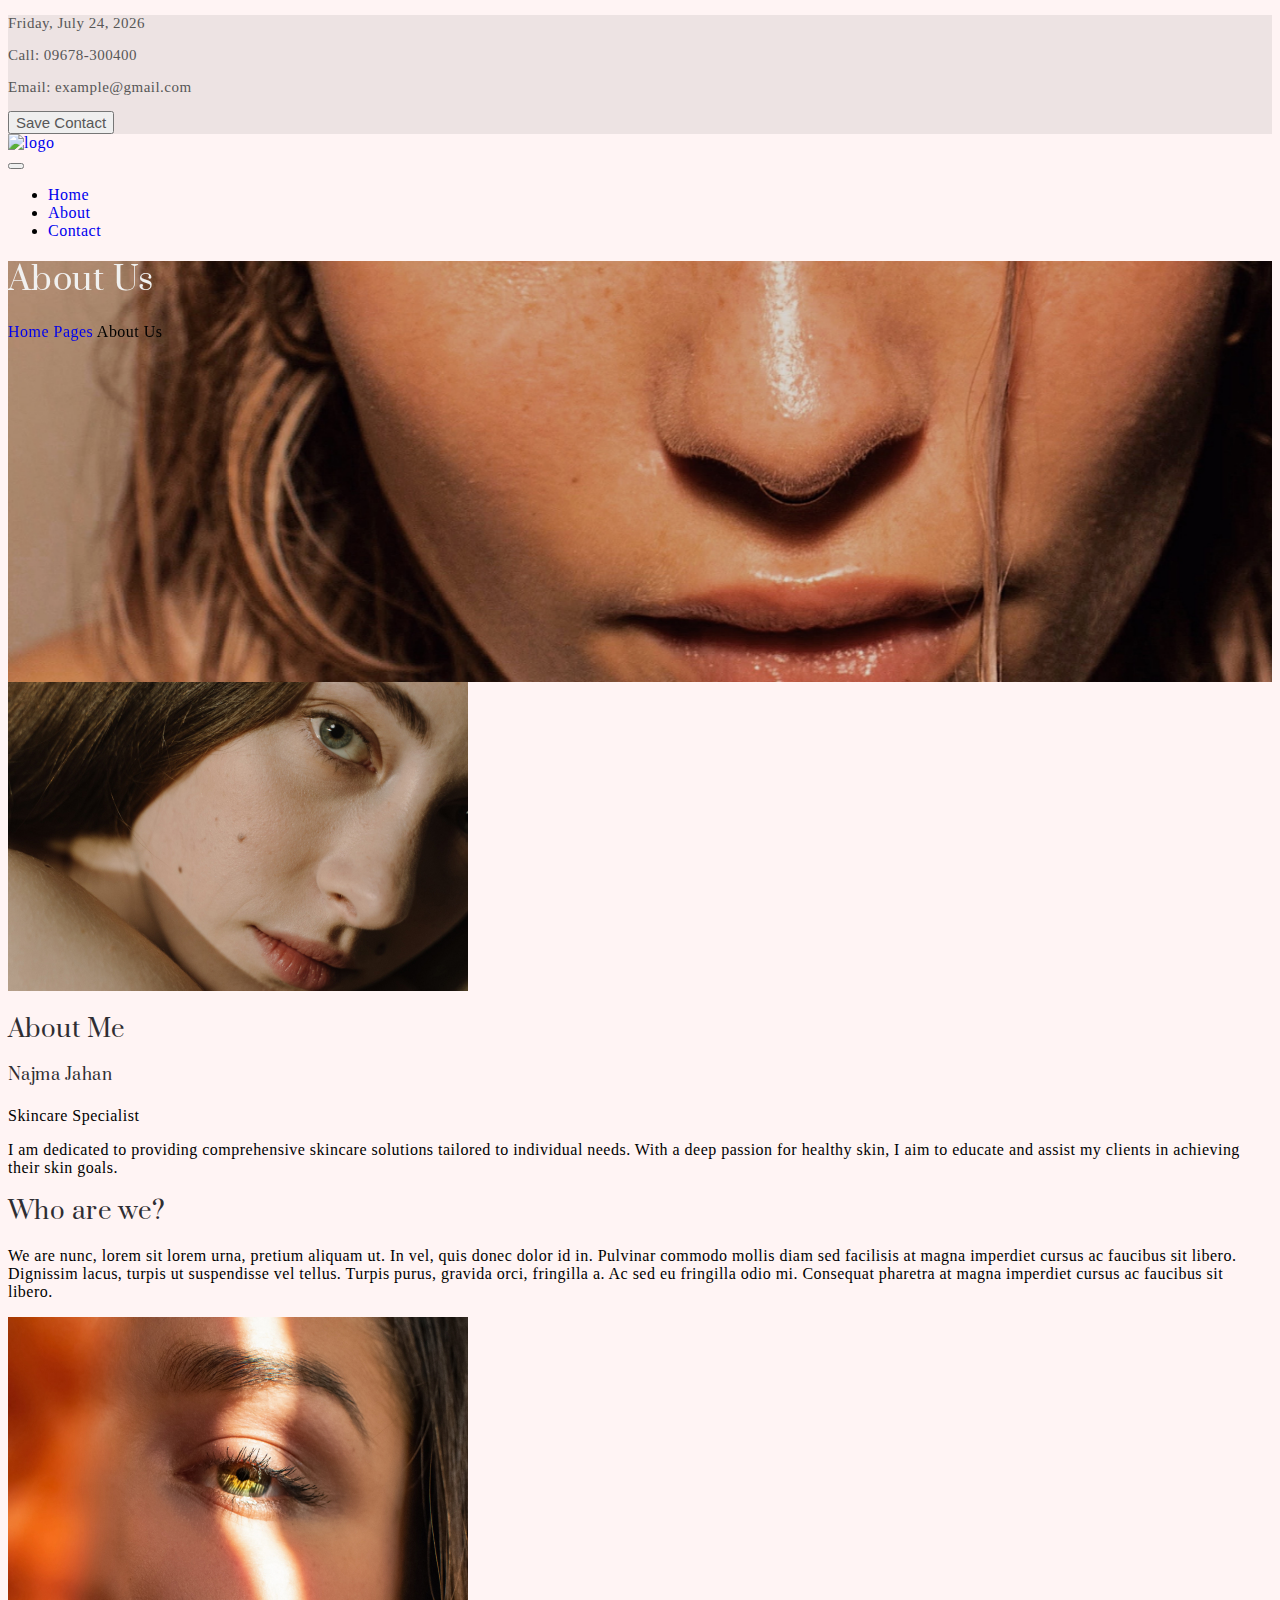
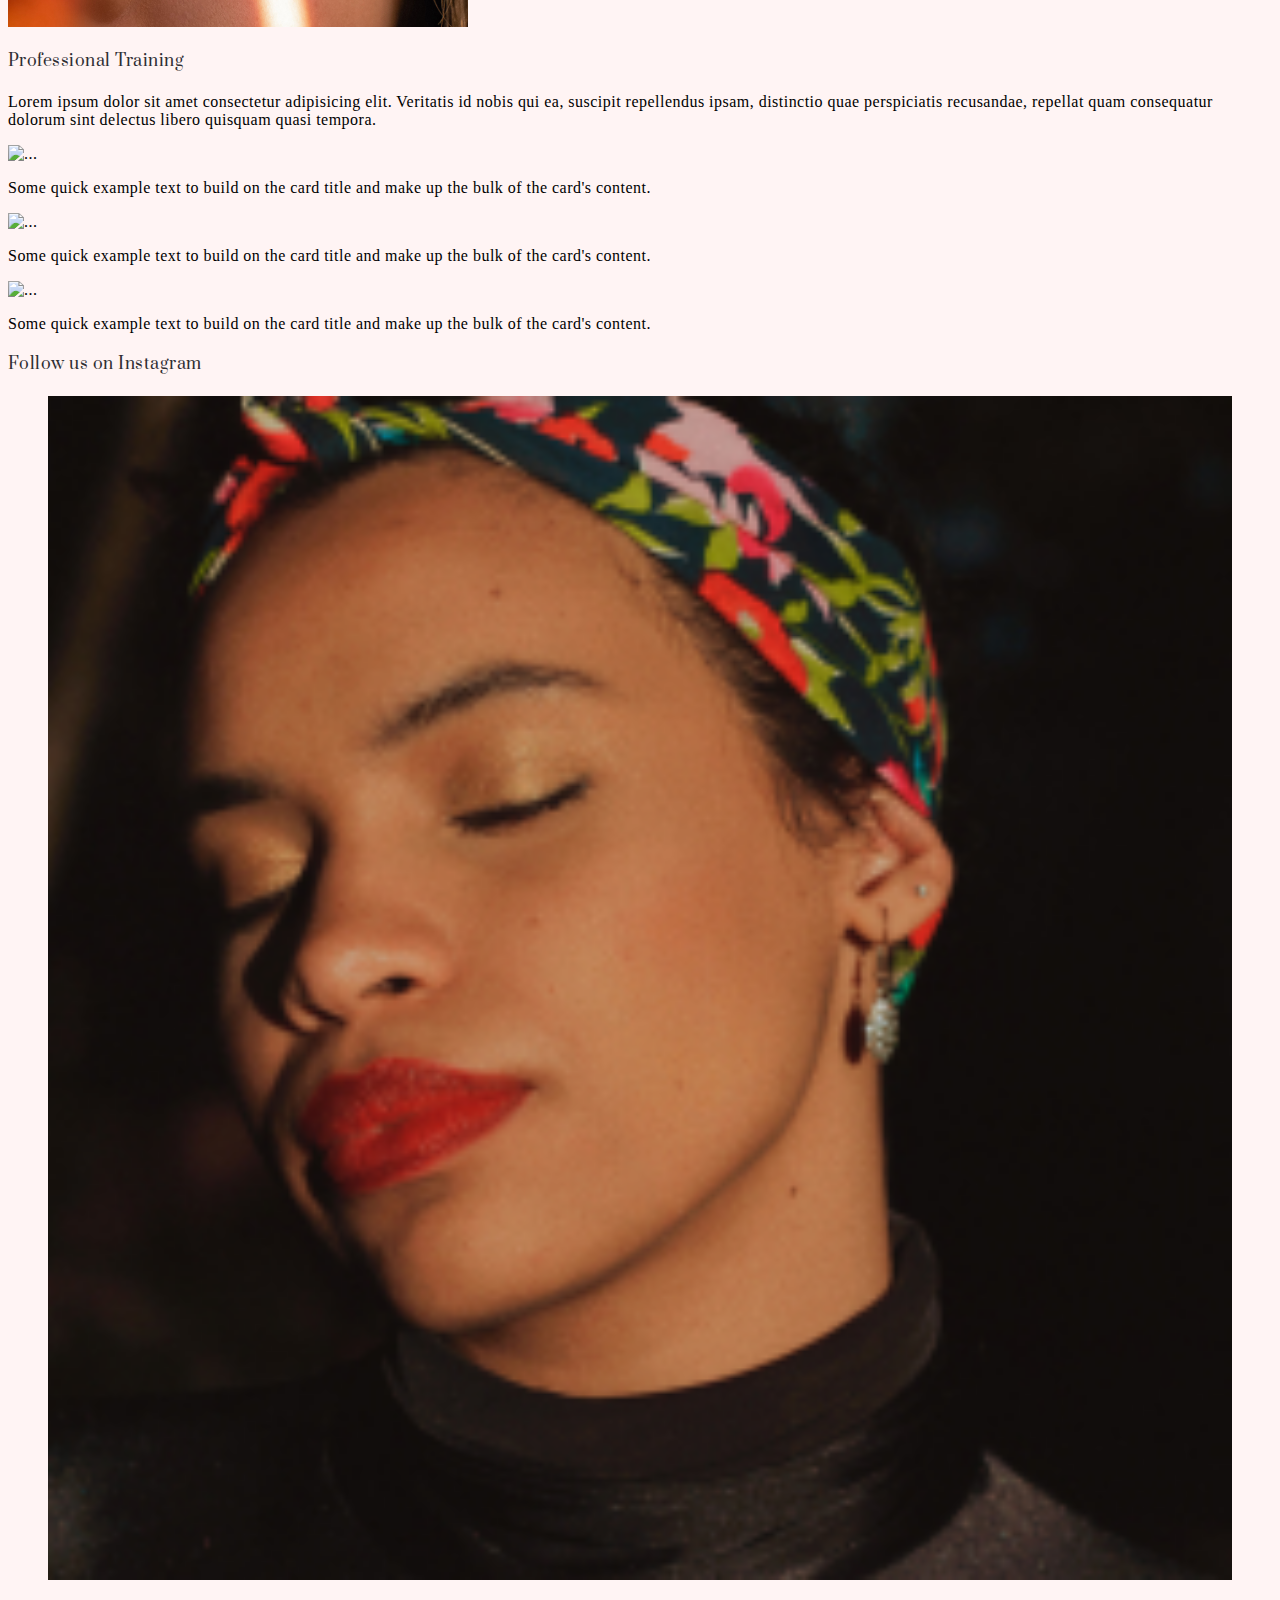
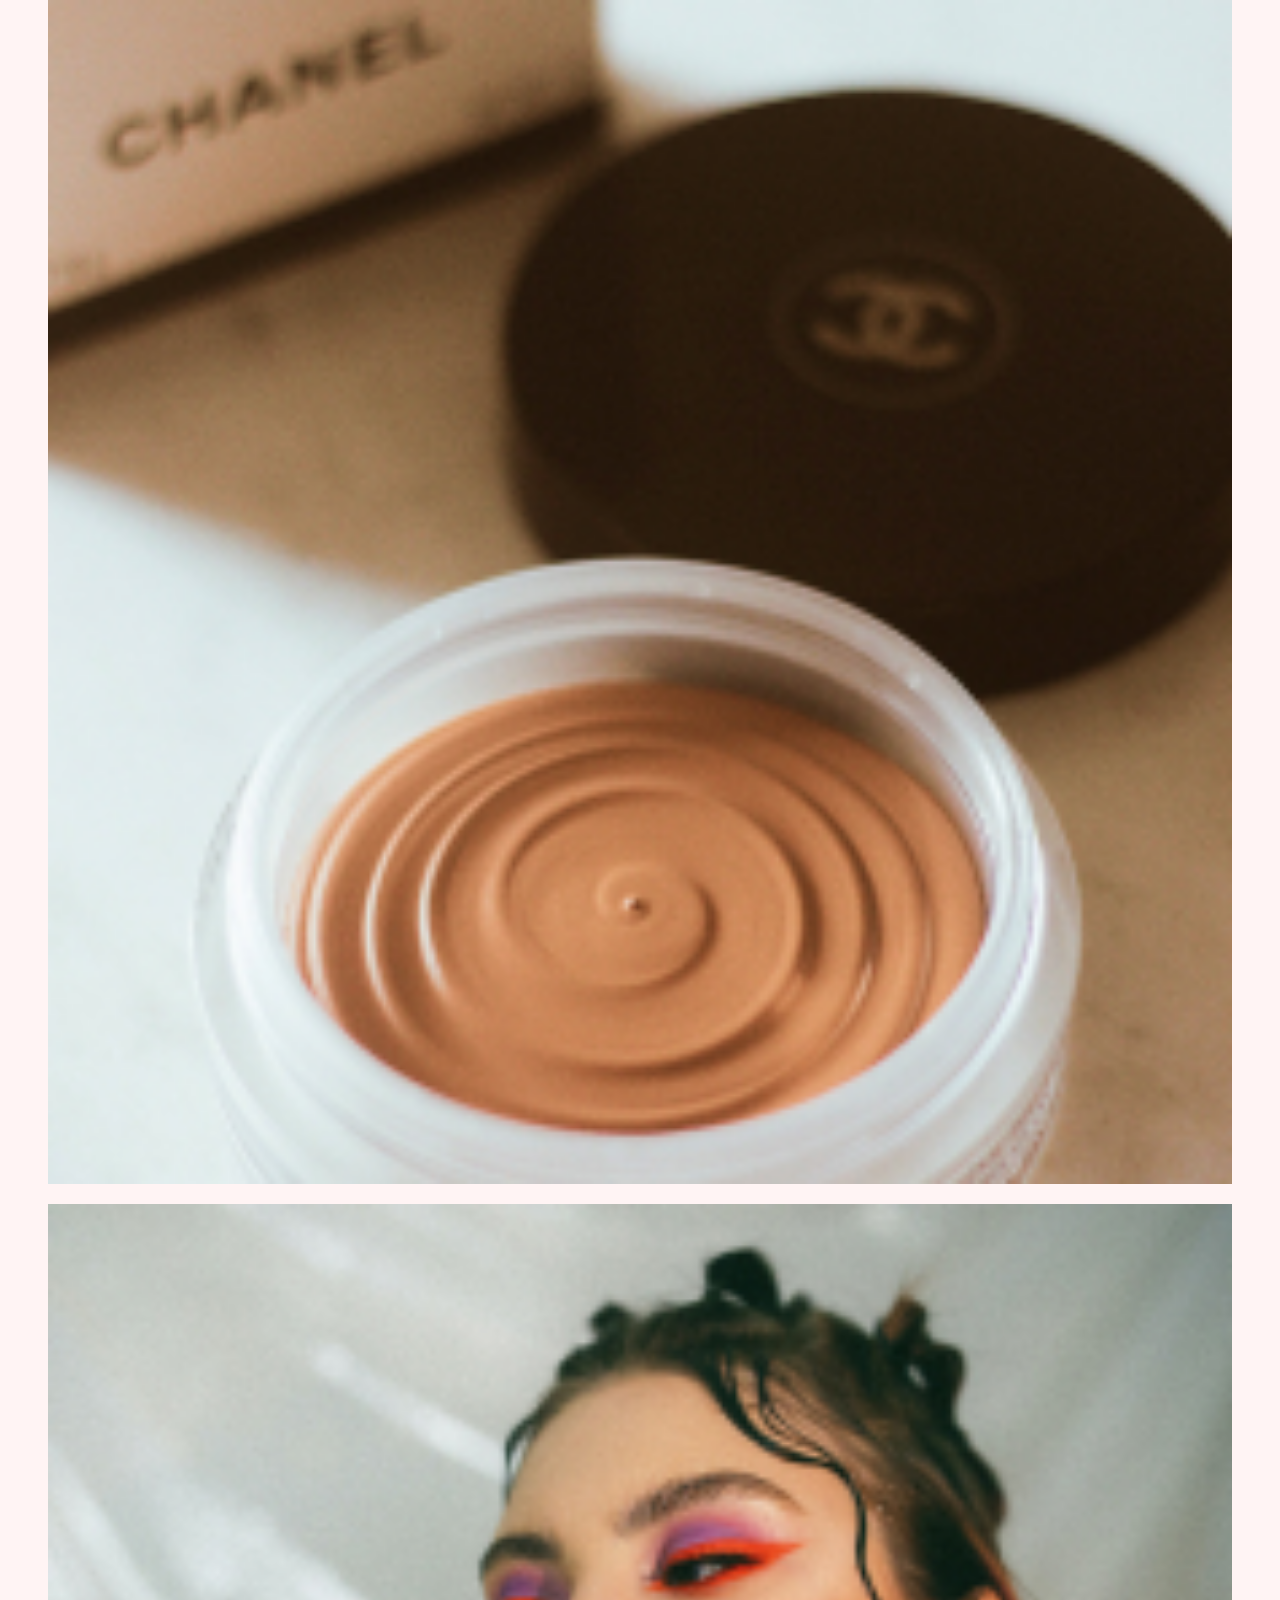
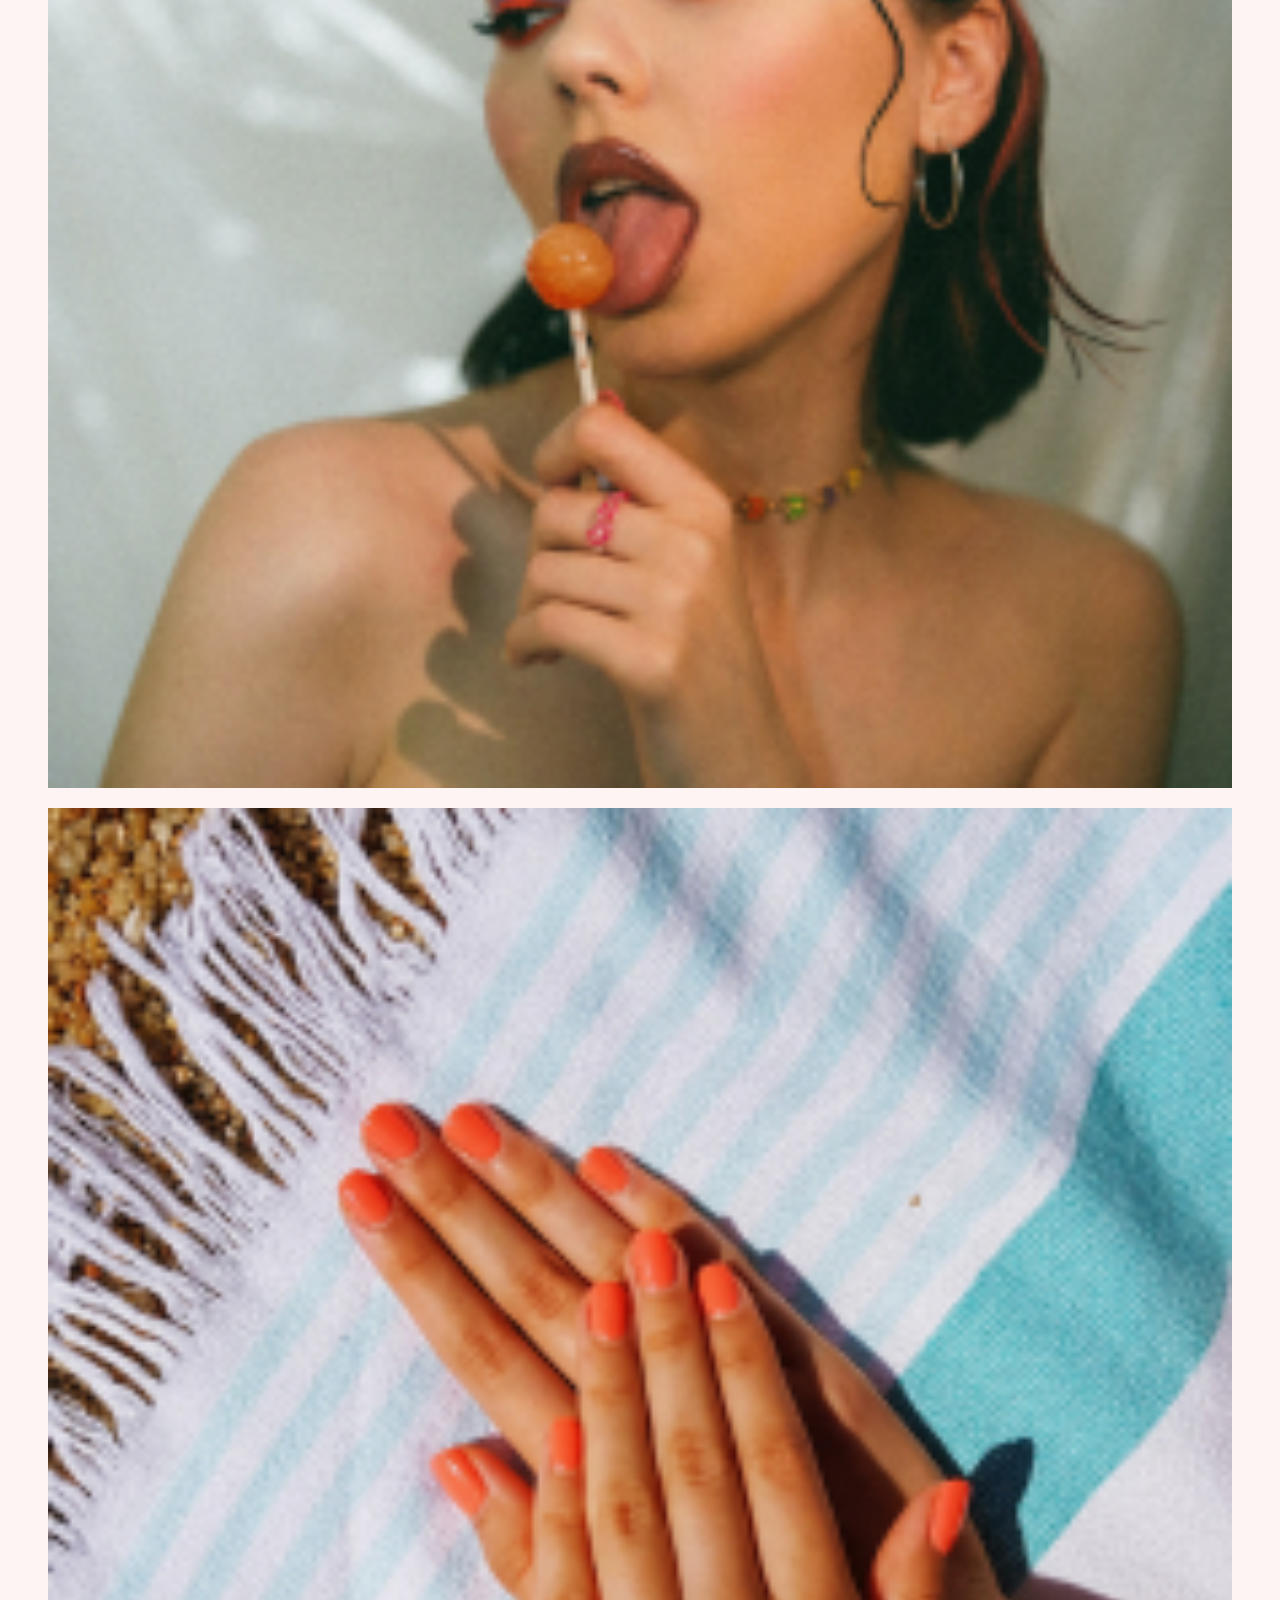
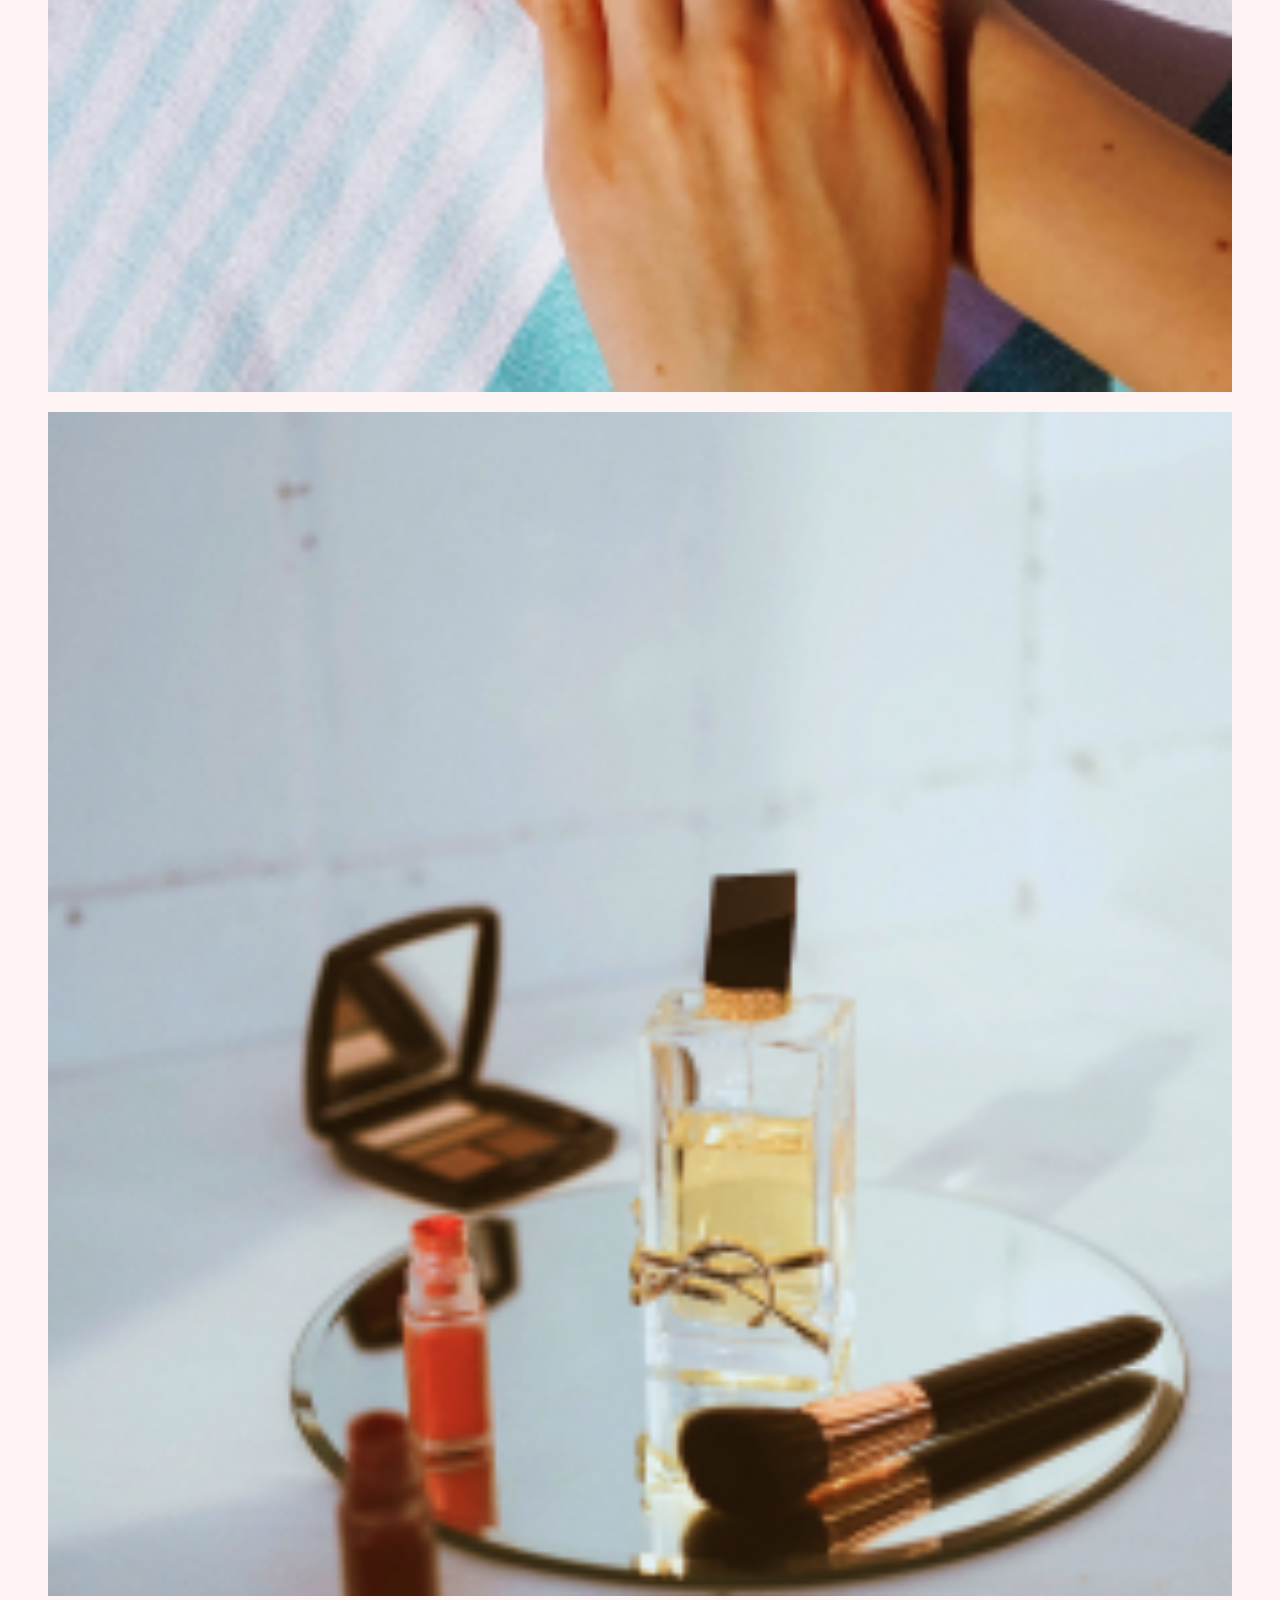
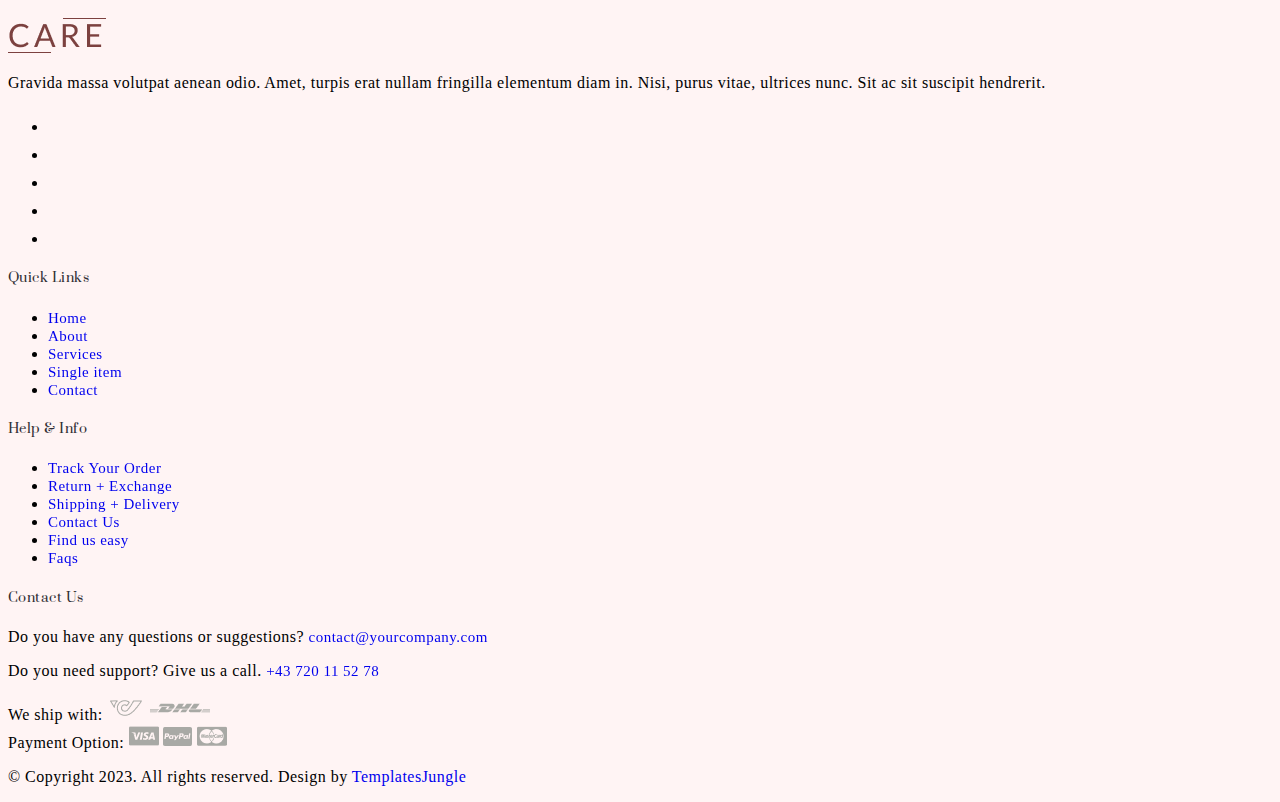
==== about.html @ f71f42c1 "done" ====
<!DOCTYPE html>
<html lang="en">
  <head>
    <meta charset="UTF-8" />
    <meta name="viewport" content="width=device-width, initial-scale=1.0" />
    <title>About</title>
    <link rel="stylesheet" href="css/contact.css" />
    <link
      href="https://cdn.jsdelivr.net/npm/bootstrap@5.3.0-alpha3/dist/css/bootstrap.min.css"
      rel="stylesheet"
      integrity="sha384-KK94CHFLLe+nY2dmCWGMq91rCGa5gtU4mk92HdvYe+M/SXH301p5ILy+dN9+nJOZ"
      crossorigin="anonymous"
    />
    <link rel="stylesheet" type="text/css" href="icomoon/icomoon.css" />
    <link rel="stylesheet" type="text/css" href="css/vendor.css" />
    <link
      rel="stylesheet"
      href="https://cdn.jsdelivr.net/npm/swiper@9/swiper-bundle.min.css"
    />
    <link rel="stylesheet" type="text/css" href="style.css" />

    <link rel="preconnect" href="https://fonts.googleapis.com" />
    <link rel="preconnect" href="https://fonts.gstatic.com" crossorigin />
    <link
      href="https://fonts.googleapis.com/css2?family=Lora:wght@400;500&family=Prata&display=swap"
      rel="stylesheet"
    />
  </head>
  <body>
    <!-- Nav bar Section  -->
    <nav>
      <section class="py-2 text-black" style="background: #33323216">
        <div
          class="py-1 px-1 text-center d-lg-flex justify-content-between align-items-center"
          style="max-width: 1264px; margin: 0 auto"
        >
          <p
            class="mb-0"
            style="font-size: 15px; color: rgb(87, 87, 87)"
            id="currentDate"
          ></p>
          <div
            class="gap-3 align-items-center d-sm-flex justify-content-center text-center"
          >
            <p style="font-size: 15px; color: rgb(87, 87, 87)" class="mb-0">
              Call: 09678-300400
            </p>
            <p style="font-size: 15px; color: rgb(87, 87, 87)" class="mb-0">
              Email: example@gmail.com
            </p>
            <button
              onclick="generateVCard()"
              style="font-size: 15px; color: rgb(87, 87, 87)"
              class="px-3 border-1 bg-transparent rounded-2 py-2"
            >
              Save Contact
            </button>
          </div>
        </div>
      </section>
      <section
        class="navbar container navbar-expand-lg text-uppercase fs-6 py-0 px-0 border-bottom align-items-center"
      >
        <div class="container-fluid">
          <div
            class="row justify-content-between align-items-center w-100 py-2"
          >
            <!-- logo  -->
            <div class="col-auto">
              <a class="navbar-brand" href="index.html">
                <img height="50" src="images/logo/logo.png" alt="logo" />
              </a>
            </div>

            <div class="col-auto">
              <button
                class="navbar-toggler"
                type="button"
                data-bs-toggle="offcanvas"
                data-bs-target="#offcanvasNavbar"
                aria-controls="offcanvasNavbar"
              >
                <span class="navbar-toggler-icon"></span>
              </button>

              <div
                class="offcanvas offcanvas-end"
                tabindex="-1"
                id="offcanvasNavbar"
                aria-labelledby="offcanvasNavbarLabel"
              >
                <div class="offcanvas-body">
                  <ul class="navbar-nav justify-content-end flex-grow-1 gap-5">
                    <li class="nav-item dropdown">
                      <a
                        class="nav-link"
                        href="/"
                        data-bs-toggle="dropdown"
                        aria-haspopup="true"
                        aria-expanded="false"
                        >Home</a
                      >
                    </li>
                    <li class="nav-item">
                      <a class="nav-link active" href="./about.html">About</a>
                    </li>
                    <li class="nav-item">
                      <a href="/contact.html" class="nav-link border px-3"
                        >Contact</a
                      >
                    </li>
                  </ul>
                </div>
              </div>
            </div>
          </div>
        </div>
      </section>
    </nav>
    <!-- main about section  -->
    <section class="hero-section jarallax">
      <div class="py-5">
        <div class="container">
          <div class="row">
            <div
              class="d-flex flex-wrap flex-column justify-content-center align-items-center my-5 py-5 text-white"
            >
              <h1 class="page-title text-uppercase">About Us</h1>
              <nav class="breadcrumb text-white">
                <a class="breadcrumb-item" href="#">Home</a>
                <a class="breadcrumb-item" href="#">Pages</a>
                <span class="breadcrumb-item active" aria-current="page"
                  >About Us</span
                >
              </nav>
            </div>
          </div>
        </div>
      </div>
      <div
        id="jarallax-container-0"
        style="
          position: absolute;
          top: 0px;
          left: 0px;
          width: 100%;
          height: 100%;
          overflow: hidden;
          z-index: -100;
          clip-path: polygon(0px 0px, 100% 0px, 100% 100%, 0px 100%);
        "
      >
        <img
          src="images/banner-large-2.jpg"
          class="jarallax-img"
          style="
            object-fit: cover;
            object-position: 50% 50%;
            max-width: none;
            position: fixed;
            top: 0px;
            left: 0px;
            width: 1521.6px;
            height: 100%;
            overflow: hidden;
            pointer-events: none;
            transform-style: preserve-3d;
            backface-visibility: hidden;
            will-change: transform, opacity;
            margin-top: -26.25px;
            transform: translate3d(0px, -94.9px, 0px);
          "
        />
      </div>
    </section>

    <!-- about us section  -->
    <section id="about-us" class="mt-5 pt-5">
      <div class="vertical-element">
        <div class="container">
          <div class="row d-flex align-items-center">
            <div class="col-md-5">
              <div class="image-holder">
                <img
                  src="images/single-image1.jpg"
                  alt="about-us"
                  class="img-fluid"
                />
              </div>
            </div>
            <div class="col-md-7">
              <div class="about-section">
                <h2>About Me</h2>
                <h4 class="mt-2">Najma Jahan</h4>
                <p class="text-muted">Skincare Specialist</p>
                <p class="lead">
                  I am dedicated to providing comprehensive skincare solutions
                  tailored to individual needs. With a deep passion for healthy
                  skin, I aim to educate and assist my clients in achieving
                  their skin goals.
                </p>
              </div>
            </div>
          </div>
        </div>
      </div>
      <div class="vertical-element py-5">
        <div class="container">
          <div class="row d-flex align-items-center justify-content-between">
            <div class="col-md-7">
              <div class="section-element p-5">
                <h2 class="element-title text-uppercase">Who are we?</h2>
                <p>
                  We are nunc, lorem sit lorem urna, pretium aliquam ut. In vel,
                  quis donec dolor id in. Pulvinar commodo mollis diam sed
                  facilisis at magna imperdiet cursus ac faucibus sit libero.
                  Dignissim lacus, turpis ut suspendisse vel tellus. Turpis
                  purus, gravida orci, fringilla a. Ac sed eu fringilla odio mi.
                  Consequat pharetra at magna imperdiet cursus ac faucibus sit
                  libero.
                </p>
              </div>
            </div>
            <div class="col-md-5">
              <div class="image-holder text-right">
                <img
                  src="images/single-image2.jpg"
                  alt="about-us"
                  class="img-fluid"
                />
              </div>
            </div>
          </div>
        </div>
      </div>
    </section>

    <section class="container-md">
      <div
        class="d-flex flex-wrap justify-content-between align-items-center my-5 pt-lg-5"
      >
        <div class="line-img my-2">
          <img src="images/line.png" alt="" />
        </div>
        <h4 class="text-uppercase mb-0">Professional Training</h4>
        <div class="line-img my-2">
          <img src="images/line.png" alt="" />
        </div>
      </div>
      <p class="text-center">
        Lorem ipsum dolor sit amet consectetur adipisicing elit. Veritatis id
        nobis qui ea, suscipit repellendus ipsam, distinctio quae perspiciatis
        recusandae, repellat quam consequatur dolorum sint delectus libero
        quisquam quasi tempora.
      </p>

      <section class="d-flex gap-3 justify-content-between">
        <div class="card">
          <img src="..." class="card-img-top" alt="..." />
          <div class="card-body">
            <p class="card-text">
              Some quick example text to build on the card title and make up the
              bulk of the card's content.
            </p>
          </div>
        </div>
        <div class="card">
          <img src="..." class="card-img-top" alt="..." />
          <div class="card-body">
            <p class="card-text">
              Some quick example text to build on the card title and make up the
              bulk of the card's content.
            </p>
          </div>
        </div>
        <div class="card">
          <img src="..." class="card-img-top" alt="..." />
          <div class="card-body">
            <p class="card-text">
              Some quick example text to build on the card title and make up the
              bulk of the card's content.
            </p>
          </div>
        </div>
      </section>
    </section>

    <section class="instagram my-5 py-5">
      <div class="container">
        <h4 class="text-center py-3">Follow us on Instagram</h4>

        <div class="row d-flex flex-wrap my-3 g-0">
          <figure class="col instagram-item magnific position-relative">
            <a href="#" class="">
              <img
                src="images/insta-item1.jpg"
                alt="instagram"
                class="insta-image"
              />
              <div class="icon-overlay d-flex justify-content-center">
                <svg
                  width="30"
                  height="30"
                  viewBox="0 0 30 30"
                  style="color: #fff4f4"
                >
                  <use xlink:href="#instagram"></use>
                </svg>
              </div>
            </a>
          </figure>
          <figure class="col instagram-item magnific position-relative">
            <a href="#" class="">
              <img
                src="images/insta-item3.jpg"
                alt="instagram"
                class="insta-image"
              />
              <div class="icon-overlay d-flex justify-content-center">
                <svg
                  width="30"
                  height="30"
                  viewBox="0 0 30 30"
                  style="color: #fff4f4"
                >
                  <use xlink:href="#instagram"></use>
                </svg>
              </div>
            </a>
          </figure>
          <figure class="col instagram-item magnific position-relative">
            <a href="#" class="">
              <img
                src="images/insta-item4.jpg"
                alt="instagram"
                class="insta-image"
              />
              <div class="icon-overlay d-flex justify-content-center">
                <svg
                  width="30"
                  height="30"
                  viewBox="0 0 30 30"
                  style="color: #fff4f4"
                >
                  <use xlink:href="#instagram"></use>
                </svg>
              </div>
            </a>
          </figure>
          <figure class="col instagram-item magnific position-relative">
            <a href="#" class="">
              <img
                src="images/insta-item5.jpg"
                alt="instagram"
                class="insta-image"
              />
              <div class="icon-overlay d-flex justify-content-center">
                <svg
                  width="30"
                  height="30"
                  viewBox="0 0 30 30"
                  style="color: #fff4f4"
                >
                  <use xlink:href="#instagram"></use>
                </svg>
              </div>
            </a>
          </figure>
          <figure class="col instagram-item magnific position-relative">
            <a href="#" class="">
              <img
                src="images/insta-item6.jpg"
                alt="instagram"
                class="insta-image"
              />
              <div class="icon-overlay d-flex justify-content-center">
                <svg
                  width="30"
                  height="30"
                  viewBox="0 0 30 30"
                  style="color: #fff4f4"
                >
                  <use xlink:href="#instagram"></use>
                </svg>
              </div>
            </a>
          </figure>
        </div>
      </div>
    </section>
    <!-- Footer section  -->
    <footer id="footer" class="mt-5">
      <div class="container">
        <div class="row d-flex flex-wrap justify-content-between py-5">
          <div class="col-md-4 col-sm-6">
            <div class="footer-menu footer-menu-001">
              <div class="footer-intro mb-4">
                <a href="index.html">
                  <img src="images/main-logo.png" alt="logo" />
                </a>
              </div>
              <p>
                Gravida massa volutpat aenean odio. Amet, turpis erat nullam
                fringilla elementum diam in. Nisi, purus vitae, ultrices nunc.
                Sit ac sit suscipit hendrerit.
              </p>
              <div class="social-links">
                <ul class="list-unstyled d-flex flex-wrap gap-4">
                  <li>
                    <a href="#" class="">
                      <svg
                        width="24"
                        height="24"
                        viewBox="0 0 24 24"
                        class="svg-color"
                      >
                        <use xlink:href="#facebook"></use>
                      </svg>
                    </a>
                  </li>
                  <li>
                    <a href="#" class="">
                      <svg
                        width="24"
                        height="24"
                        viewBox="0 0 24 24"
                        class="svg-color"
                      >
                        <use xlink:href="#twitter"></use>
                      </svg>
                    </a>
                  </li>
                  <li>
                    <a href="#" class="">
                      <svg
                        width="24"
                        height="24"
                        viewBox="0 0 24 24"
                        class="svg-color"
                      >
                        <use xlink:href="#youtube"></use>
                      </svg>
                    </a>
                  </li>
                  <li>
                    <a href="#" class="">
                      <svg
                        width="24"
                        height="24"
                        viewBox="0 0 24 24"
                        class="svg-color"
                      >
                        <use xlink:href="#pinterest"></use>
                      </svg>
                    </a>
                  </li>
                  <li>
                    <a href="#" class="">
                      <svg
                        width="24"
                        height="24"
                        viewBox="0 0 24 24"
                        class="svg-color"
                      >
                        <use xlink:href="#instagram"></use>
                      </svg>
                    </a>
                  </li>
                </ul>
              </div>
            </div>
          </div>
          <div class="col-md-2 col-sm-6">
            <div class="footer-menu footer-menu-002">
              <h5 class="widget-title text-uppercase mb-4">Quick Links</h5>
              <ul
                class="menu-list list-unstyled text-uppercase border-animation-left fs-6"
              >
                <li class="menu-item mb-2">
                  <a href="index.html" class="item-anchor">Home</a>
                </li>
                <li class="menu-item mb-2">
                  <a href="shop.html" class="item-anchor">About</a>
                </li>
                <li class="menu-item mb-2">
                  <a href="blog.html" class="item-anchor">Services</a>
                </li>
                <li class="menu-item mb-2">
                  <a href="styles.html" class="item-anchor">Single item</a>
                </li>
                <li class="menu-item mb-2">
                  <a href="#" class="item-anchor">Contact</a>
                </li>
              </ul>
            </div>
          </div>
          <div class="col-md-2 col-sm-6">
            <div class="footer-menu footer-menu-003">
              <h5 class="widget-title text-uppercase mb-4">Help & Info</h5>
              <ul
                class="menu-list list-unstyled text-uppercase border-animation-left fs-6"
              >
                <li class="menu-item mb-2">
                  <a href="#" class="item-anchor">Track Your Order</a>
                </li>
                <li class="menu-item mb-2">
                  <a href="#" class="item-anchor">Return + Exchange</a>
                </li>
                <li class="menu-item mb-2">
                  <a href="#" class="item-anchor">Shipping + Delivery</a>
                </li>
                <li class="menu-item mb-2">
                  <a href="#" class="item-anchor">Contact Us</a>
                </li>
                <li class="menu-item mb-2">
                  <a href="#" class="item-anchor">Find us easy</a>
                </li>
                <li class="menu-item mb-2">
                  <a href="faqs.html" class="item-anchor">Faqs</a>
                </li>
              </ul>
            </div>
          </div>
          <div class="col-md-3 col-sm-6">
            <div class="footer-menu footer-menu-004 border-animation-left">
              <h5 class="widget-title text-uppercase mb-4">Contact Us</h5>
              <p>
                Do you have any questions or suggestions?
                <a href="mailto:contact@yourcompany.com" class="item-anchor"
                  >contact@yourcompany.com</a
                >
              </p>
              <p>
                Do you need support? Give us a call.
                <a href="tel:+43 720 11 52 78" class="item-anchor"
                  >+43 720 11 52 78</a
                >
              </p>
            </div>
          </div>
        </div>
      </div>
      <div class="border-top py-4">
        <div class="container">
          <div class="row">
            <div class="col-md-6 d-flex flex-wrap">
              <div class="shipping">
                <span>We ship with:</span>
                <img src="images/arct-icon.png" alt="icon" />
                <img src="images/dhl-logo.png" alt="icon" />
              </div>
              <div class="payment-option">
                <span>Payment Option:</span>
                <img src="images/visa-card.png" alt="card" />
                <img src="images/paypal-card.png" alt="card" />
                <img src="images/master-card.png" alt="card" />
              </div>
            </div>
            <div class="col-md-6 text-md-end mt-3 mt-md-0">
              <p>
                © Copyright 2023. All rights reserved. Design by
                <a href="https://templatesjungle.com" target="_blank"
                  >TemplatesJungle</a
                >
              </p>
            </div>
          </div>
        </div>
      </div>
    </footer>
    <script src="./js/vcard.js"></script>
    <script>
      const currentDate = new Date();

      // Format the date (you can adjust the format as needed)
      const options = {
        weekday: "long",
        year: "numeric",
        month: "long",
        day: "numeric",
      };
      const formattedDate = currentDate.toLocaleDateString("en-US", options);

      // Display the date in the HTML element
      document.getElementById("currentDate").textContent = formattedDate;
    </script>
  </body>
</html>
---- icomoon/icomoon.css ----
@font-face {
  font-family: 'icomoon';
  src:  url('fonts/icomoon.eot?22gasa');
  src:  url('fonts/icomoon.eot?22gasa#iefix') format('embedded-opentype'),
    url('fonts/icomoon.ttf?22gasa') format('truetype'),
    url('fonts/icomoon.woff?22gasa') format('woff'),
    url('fonts/icomoon.svg?22gasa#icomoon') format('svg');
  font-weight: normal;
  font-style: normal;
  font-display: block;
}

[class^="icon-"], [class*=" icon-"] {
  /* use !important to prevent issues with browser extensions that change fonts */
  font-family: 'icomoon' !important;
  speak: never;
  font-style: normal;
  font-weight: normal;
  font-variant: normal;
  text-transform: none;
  line-height: 1;

  /* Better Font Rendering =========== */
  -webkit-font-smoothing: antialiased;
  -moz-osx-font-smoothing: grayscale;
}

.icon-cheveron-left:before {
  content: "\e913";
}
.icon-cheveron-right:before {
  content: "\e914";
}
.icon-play:before {
  content: "\e908";
}
.icon-arrow-left:before {
  content: "\e900";
}
.icon-arrow-right:before {
  content: "\e901";
}
.icon-screen-full:before {
  content: "\e910";
}
.icon-cancel:before {
  content: "\e904";
}
.icon-minus:before {
  content: "\e907";
}
.icon-plus:before {
  content: "\e90e";
}
.icon-calendar:before {
  content: "\e909";
}
.icon-package:before {
  content: "\e90d";
}
.icon-slider-menu:before {
  content: "\e903";
}
.icon-eye:before {
  content: "\e906";
}
.icon-shopping-cart:before {
  content: "\e90a";
}
.icon-user:before {
  content: "\e90b";
}
.icon-return:before {
  content: "\e90c";
}
.icon-store:before {
  content: "\e911";
}
.icon-search:before {
  content: "\e905";
}
.icon-like:before {
  content: "\e902";
}
.icon-chevron-down:before {
  content: "\e90f";
}
.icon-chevron-up:before {
  content: "\e912";
}
.icon-linkedin:before {
  content: "\eaca";
}
.icon-instagram:before {
  content: "\ea92";
}
.icon-twitter:before {
  content: "\f099";
}
.icon-facebook:before {
  content: "\f09a";
}
.icon-youtube-play:before {
  content: "\f16a";
}
.icon-behance:before {
  content: "\f1b5";
}
.icon-pinterest:before {
  content: "\f231";
}
.icon-star:before {
  content: "\f005";
}
.icon-star-empty:before {
  content: "\f006";
}
.icon-star-half:before {
  content: "\f123";
}
---- css/vendor.css ----
/*
- Jarallax
- Chocolat
*/

/*--------------------------------------------------------------
/** Jarallax
--------------------------------------------------------------*/
.jarallax {
  position: relative;
  z-index: 0;
  min-height: 420px;
}

.jarallax>.jarallax-img {
  position: absolute;
  object-fit: cover;
  top: 0;
  left: 0;
  width: 100%;
  height: 100%;
  z-index: -1;
}

.jarallax-keep-img {
  position: relative;
  z-index: 0;
}

.jarallax-keep-img>.jarallax-img {
  position: relative;
  display: block;
  max-width: 100%;
  height: auto;
  z-index: -100;
}


/*--------------------------------------------------------------
/** Colorbox Lightbox
--------------------------------------------------------------*/
/*
    Colorbox Core Style:
    The following CSS is consistent between example themes and should not be altered.
*/
#colorbox, #cboxOverlay, #cboxWrapper{position:absolute; top:0; left:0; z-index:9999; overflow:hidden; -webkit-transform: translate3d(0,0,0);}
#cboxWrapper {max-width:none;}
#cboxOverlay{position:fixed; width:100%; height:100%;}
#cboxMiddleLeft, #cboxBottomLeft{clear:left;}
#cboxContent{position:relative;}
#cboxLoadedContent{overflow:auto; -webkit-overflow-scrolling: touch;}
#cboxTitle{margin:0;}
#cboxLoadingOverlay, #cboxLoadingGraphic{position:absolute; top:0; left:0; width:100%; height:100%;}
#cboxPrevious, #cboxNext, #cboxClose, #cboxSlideshow{cursor:pointer;}
.cboxPhoto{float:left; margin:auto; border:0; display:block; max-width:none; -ms-interpolation-mode:bicubic;}
.cboxIframe{width:100%; height:100%; display:block; border:0; padding:0; margin:0;}
#colorbox, #cboxContent, #cboxLoadedContent{box-sizing:content-box; -moz-box-sizing:content-box; -webkit-box-sizing:content-box;}

/* 
    User Style:
    Change the following styles to modify the appearance of Colorbox.  They are
    ordered & tabbed in a way that represents the nesting of the generated HTML.
*/
#cboxOverlay{background:#000;}
#colorbox{outline:0;}
#cboxContent{margin-top:20px;background:#000;}
.cboxIframe{background:#fff;}
#cboxError{padding:50px; border:1px solid #ccc;}
#cboxLoadedContent{border:5px solid #000; background:#fff;}
#cboxTitle{position:absolute; top:-20px; left:0; color:#ccc;}
#cboxCurrent{position:absolute; top:-20px; right:0px; color:#ccc;}
#cboxLoadingGraphic{background:url(../images/colorbox/loading.gif) no-repeat center center;}

/* these elements are buttons, and may need to have additional styles reset to avoid unwanted base styles */
#cboxPrevious, #cboxNext, #cboxSlideshow, #cboxClose {border:0; padding:0; margin:0; overflow:visible; width:auto; background:none; }

/* avoid outlines on :active (mouseclick), but preserve outlines on :focus (tabbed navigating) */
#cboxPrevious:active, #cboxNext:active, #cboxSlideshow:active, #cboxClose:active {outline:0;}

#cboxSlideshow{position:absolute; top:-20px; right:90px; color:#fff;}
#cboxPrevious{position:absolute; top:50%; left:5px; margin-top:-32px; background:url(../images/colorbox/controls.png) no-repeat top left; width:28px; height:65px; text-indent:-9999px;}
#cboxPrevious:hover{background-position:bottom left;}
#cboxNext{position:absolute; top:50%; right:5px; margin-top:-32px; background:url(../images/colorbox/controls.png) no-repeat top right; width:28px; height:65px; text-indent:-9999px;}
#cboxNext:hover{background-position:bottom right;}
#cboxClose{position:absolute; top:5px; right:5px; display:block; background:url(../images/colorbox/controls.png) no-repeat top center; width:38px; height:19px; text-indent:-9999px;}
#cboxClose:hover{background-position:bottom center;}


/* AOS  */

[data-aos][data-aos][data-aos-duration="50"],body[data-aos-duration="50"] [data-aos]{transition-duration:50ms}[data-aos][data-aos][data-aos-delay="50"],body[data-aos-delay="50"] [data-aos]{transition-delay:0}[data-aos][data-aos][data-aos-delay="50"].aos-animate,body[data-aos-delay="50"] [data-aos].aos-animate{transition-delay:50ms}[data-aos][data-aos][data-aos-duration="100"],body[data-aos-duration="100"] [data-aos]{transition-duration:.1s}[data-aos][data-aos][data-aos-delay="100"],body[data-aos-delay="100"] [data-aos]{transition-delay:0}[data-aos][data-aos][data-aos-delay="100"].aos-animate,body[data-aos-delay="100"] [data-aos].aos-animate{transition-delay:.1s}[data-aos][data-aos][data-aos-duration="150"],body[data-aos-duration="150"] [data-aos]{transition-duration:.15s}[data-aos][data-aos][data-aos-delay="150"],body[data-aos-delay="150"] [data-aos]{transition-delay:0}[data-aos][data-aos][data-aos-delay="150"].aos-animate,body[data-aos-delay="150"] [data-aos].aos-animate{transition-delay:.15s}[data-aos][data-aos][data-aos-duration="200"],body[data-aos-duration="200"] [data-aos]{transition-duration:.2s}[data-aos][data-aos][data-aos-delay="200"],body[data-aos-delay="200"] [data-aos]{transition-delay:0}[data-aos][data-aos][data-aos-delay="200"].aos-animate,body[data-aos-delay="200"] [data-aos].aos-animate{transition-delay:.2s}[data-aos][data-aos][data-aos-duration="250"],body[data-aos-duration="250"] [data-aos]{transition-duration:.25s}[data-aos][data-aos][data-aos-delay="250"],body[data-aos-delay="250"] [data-aos]{transition-delay:0}[data-aos][data-aos][data-aos-delay="250"].aos-animate,body[data-aos-delay="250"] [data-aos].aos-animate{transition-delay:.25s}[data-aos][data-aos][data-aos-duration="300"],body[data-aos-duration="300"] [data-aos]{transition-duration:.3s}[data-aos][data-aos][data-aos-delay="300"],body[data-aos-delay="300"] [data-aos]{transition-delay:0}[data-aos][data-aos][data-aos-delay="300"].aos-animate,body[data-aos-delay="300"] [data-aos].aos-animate{transition-delay:.3s}[data-aos][data-aos][data-aos-duration="350"],body[data-aos-duration="350"] [data-aos]{transition-duration:.35s}[data-aos][data-aos][data-aos-delay="350"],body[data-aos-delay="350"] [data-aos]{transition-delay:0}[data-aos][data-aos][data-aos-delay="350"].aos-animate,body[data-aos-delay="350"] [data-aos].aos-animate{transition-delay:.35s}[data-aos][data-aos][data-aos-duration="400"],body[data-aos-duration="400"] [data-aos]{transition-duration:.4s}[data-aos][data-aos][data-aos-delay="400"],body[data-aos-delay="400"] [data-aos]{transition-delay:0}[data-aos][data-aos][data-aos-delay="400"].aos-animate,body[data-aos-delay="400"] [data-aos].aos-animate{transition-delay:.4s}[data-aos][data-aos][data-aos-duration="450"],body[data-aos-duration="450"] [data-aos]{transition-duration:.45s}[data-aos][data-aos][data-aos-delay="450"],body[data-aos-delay="450"] [data-aos]{transition-delay:0}[data-aos][data-aos][data-aos-delay="450"].aos-animate,body[data-aos-delay="450"] [data-aos].aos-animate{transition-delay:.45s}[data-aos][data-aos][data-aos-duration="500"],body[data-aos-duration="500"] [data-aos]{transition-duration:.5s}[data-aos][data-aos][data-aos-delay="500"],body[data-aos-delay="500"] [data-aos]{transition-delay:0}[data-aos][data-aos][data-aos-delay="500"].aos-animate,body[data-aos-delay="500"] [data-aos].aos-animate{transition-delay:.5s}[data-aos][data-aos][data-aos-duration="550"],body[data-aos-duration="550"] [data-aos]{transition-duration:.55s}[data-aos][data-aos][data-aos-delay="550"],body[data-aos-delay="550"] [data-aos]{transition-delay:0}[data-aos][data-aos][data-aos-delay="550"].aos-animate,body[data-aos-delay="550"] [data-aos].aos-animate{transition-delay:.55s}[data-aos][data-aos][data-aos-duration="600"],body[data-aos-duration="600"] [data-aos]{transition-duration:.6s}[data-aos][data-aos][data-aos-delay="600"],body[data-aos-delay="600"] [data-aos]{transition-delay:0}[data-aos][data-aos][data-aos-delay="600"].aos-animate,body[data-aos-delay="600"] [data-aos].aos-animate{transition-delay:.6s}[data-aos][data-aos][data-aos-duration="650"],body[data-aos-duration="650"] [data-aos]{transition-duration:.65s}[data-aos][data-aos][data-aos-delay="650"],body[data-aos-delay="650"] [data-aos]{transition-delay:0}[data-aos][data-aos][data-aos-delay="650"].aos-animate,body[data-aos-delay="650"] [data-aos].aos-animate{transition-delay:.65s}[data-aos][data-aos][data-aos-duration="700"],body[data-aos-duration="700"] [data-aos]{transition-duration:.7s}[data-aos][data-aos][data-aos-delay="700"],body[data-aos-delay="700"] [data-aos]{transition-delay:0}[data-aos][data-aos][data-aos-delay="700"].aos-animate,body[data-aos-delay="700"] [data-aos].aos-animate{transition-delay:.7s}[data-aos][data-aos][data-aos-duration="750"],body[data-aos-duration="750"] [data-aos]{transition-duration:.75s}[data-aos][data-aos][data-aos-delay="750"],body[data-aos-delay="750"] [data-aos]{transition-delay:0}[data-aos][data-aos][data-aos-delay="750"].aos-animate,body[data-aos-delay="750"] [data-aos].aos-animate{transition-delay:.75s}[data-aos][data-aos][data-aos-duration="800"],body[data-aos-duration="800"] [data-aos]{transition-duration:.8s}[data-aos][data-aos][data-aos-delay="800"],body[data-aos-delay="800"] [data-aos]{transition-delay:0}[data-aos][data-aos][data-aos-delay="800"].aos-animate,body[data-aos-delay="800"] [data-aos].aos-animate{transition-delay:.8s}[data-aos][data-aos][data-aos-duration="850"],body[data-aos-duration="850"] [data-aos]{transition-duration:.85s}[data-aos][data-aos][data-aos-delay="850"],body[data-aos-delay="850"] [data-aos]{transition-delay:0}[data-aos][data-aos][data-aos-delay="850"].aos-animate,body[data-aos-delay="850"] [data-aos].aos-animate{transition-delay:.85s}[data-aos][data-aos][data-aos-duration="900"],body[data-aos-duration="900"] [data-aos]{transition-duration:.9s}[data-aos][data-aos][data-aos-delay="900"],body[data-aos-delay="900"] [data-aos]{transition-delay:0}[data-aos][data-aos][data-aos-delay="900"].aos-animate,body[data-aos-delay="900"] [data-aos].aos-animate{transition-delay:.9s}[data-aos][data-aos][data-aos-duration="950"],body[data-aos-duration="950"] [data-aos]{transition-duration:.95s}[data-aos][data-aos][data-aos-delay="950"],body[data-aos-delay="950"] [data-aos]{transition-delay:0}[data-aos][data-aos][data-aos-delay="950"].aos-animate,body[data-aos-delay="950"] [data-aos].aos-animate{transition-delay:.95s}[data-aos][data-aos][data-aos-duration="1000"],body[data-aos-duration="1000"] [data-aos]{transition-duration:1s}[data-aos][data-aos][data-aos-delay="1000"],body[data-aos-delay="1000"] [data-aos]{transition-delay:0}[data-aos][data-aos][data-aos-delay="1000"].aos-animate,body[data-aos-delay="1000"] [data-aos].aos-animate{transition-delay:1s}[data-aos][data-aos][data-aos-duration="1050"],body[data-aos-duration="1050"] [data-aos]{transition-duration:1.05s}[data-aos][data-aos][data-aos-delay="1050"],body[data-aos-delay="1050"] [data-aos]{transition-delay:0}[data-aos][data-aos][data-aos-delay="1050"].aos-animate,body[data-aos-delay="1050"] [data-aos].aos-animate{transition-delay:1.05s}[data-aos][data-aos][data-aos-duration="1100"],body[data-aos-duration="1100"] [data-aos]{transition-duration:1.1s}[data-aos][data-aos][data-aos-delay="1100"],body[data-aos-delay="1100"] [data-aos]{transition-delay:0}[data-aos][data-aos][data-aos-delay="1100"].aos-animate,body[data-aos-delay="1100"] [data-aos].aos-animate{transition-delay:1.1s}[data-aos][data-aos][data-aos-duration="1150"],body[data-aos-duration="1150"] [data-aos]{transition-duration:1.15s}[data-aos][data-aos][data-aos-delay="1150"],body[data-aos-delay="1150"] [data-aos]{transition-delay:0}[data-aos][data-aos][data-aos-delay="1150"].aos-animate,body[data-aos-delay="1150"] [data-aos].aos-animate{transition-delay:1.15s}[data-aos][data-aos][data-aos-duration="1200"],body[data-aos-duration="1200"] [data-aos]{transition-duration:1.2s}[data-aos][data-aos][data-aos-delay="1200"],body[data-aos-delay="1200"] [data-aos]{transition-delay:0}[data-aos][data-aos][data-aos-delay="1200"].aos-animate,body[data-aos-delay="1200"] [data-aos].aos-animate{transition-delay:1.2s}[data-aos][data-aos][data-aos-duration="1250"],body[data-aos-duration="1250"] [data-aos]{transition-duration:1.25s}[data-aos][data-aos][data-aos-delay="1250"],body[data-aos-delay="1250"] [data-aos]{transition-delay:0}[data-aos][data-aos][data-aos-delay="1250"].aos-animate,body[data-aos-delay="1250"] [data-aos].aos-animate{transition-delay:1.25s}[data-aos][data-aos][data-aos-duration="1300"],body[data-aos-duration="1300"] [data-aos]{transition-duration:1.3s}[data-aos][data-aos][data-aos-delay="1300"],body[data-aos-delay="1300"] [data-aos]{transition-delay:0}[data-aos][data-aos][data-aos-delay="1300"].aos-animate,body[data-aos-delay="1300"] [data-aos].aos-animate{transition-delay:1.3s}[data-aos][data-aos][data-aos-duration="1350"],body[data-aos-duration="1350"] [data-aos]{transition-duration:1.35s}[data-aos][data-aos][data-aos-delay="1350"],body[data-aos-delay="1350"] [data-aos]{transition-delay:0}[data-aos][data-aos][data-aos-delay="1350"].aos-animate,body[data-aos-delay="1350"] [data-aos].aos-animate{transition-delay:1.35s}[data-aos][data-aos][data-aos-duration="1400"],body[data-aos-duration="1400"] [data-aos]{transition-duration:1.4s}[data-aos][data-aos][data-aos-delay="1400"],body[data-aos-delay="1400"] [data-aos]{transition-delay:0}[data-aos][data-aos][data-aos-delay="1400"].aos-animate,body[data-aos-delay="1400"] [data-aos].aos-animate{transition-delay:1.4s}[data-aos][data-aos][data-aos-duration="1450"],body[data-aos-duration="1450"] [data-aos]{transition-duration:1.45s}[data-aos][data-aos][data-aos-delay="1450"],body[data-aos-delay="1450"] [data-aos]{transition-delay:0}[data-aos][data-aos][data-aos-delay="1450"].aos-animate,body[data-aos-delay="1450"] [data-aos].aos-animate{transition-delay:1.45s}[data-aos][data-aos][data-aos-duration="1500"],body[data-aos-duration="1500"] [data-aos]{transition-duration:1.5s}[data-aos][data-aos][data-aos-delay="1500"],body[data-aos-delay="1500"] [data-aos]{transition-delay:0}[data-aos][data-aos][data-aos-delay="1500"].aos-animate,body[data-aos-delay="1500"] [data-aos].aos-animate{transition-delay:1.5s}[data-aos][data-aos][data-aos-duration="1550"],body[data-aos-duration="1550"] [data-aos]{transition-duration:1.55s}[data-aos][data-aos][data-aos-delay="1550"],body[data-aos-delay="1550"] [data-aos]{transition-delay:0}[data-aos][data-aos][data-aos-delay="1550"].aos-animate,body[data-aos-delay="1550"] [data-aos].aos-animate{transition-delay:1.55s}[data-aos][data-aos][data-aos-duration="1600"],body[data-aos-duration="1600"] [data-aos]{transition-duration:1.6s}[data-aos][data-aos][data-aos-delay="1600"],body[data-aos-delay="1600"] [data-aos]{transition-delay:0}[data-aos][data-aos][data-aos-delay="1600"].aos-animate,body[data-aos-delay="1600"] [data-aos].aos-animate{transition-delay:1.6s}[data-aos][data-aos][data-aos-duration="1650"],body[data-aos-duration="1650"] [data-aos]{transition-duration:1.65s}[data-aos][data-aos][data-aos-delay="1650"],body[data-aos-delay="1650"] [data-aos]{transition-delay:0}[data-aos][data-aos][data-aos-delay="1650"].aos-animate,body[data-aos-delay="1650"] [data-aos].aos-animate{transition-delay:1.65s}[data-aos][data-aos][data-aos-duration="1700"],body[data-aos-duration="1700"] [data-aos]{transition-duration:1.7s}[data-aos][data-aos][data-aos-delay="1700"],body[data-aos-delay="1700"] [data-aos]{transition-delay:0}[data-aos][data-aos][data-aos-delay="1700"].aos-animate,body[data-aos-delay="1700"] [data-aos].aos-animate{transition-delay:1.7s}[data-aos][data-aos][data-aos-duration="1750"],body[data-aos-duration="1750"] [data-aos]{transition-duration:1.75s}[data-aos][data-aos][data-aos-delay="1750"],body[data-aos-delay="1750"] [data-aos]{transition-delay:0}[data-aos][data-aos][data-aos-delay="1750"].aos-animate,body[data-aos-delay="1750"] [data-aos].aos-animate{transition-delay:1.75s}[data-aos][data-aos][data-aos-duration="1800"],body[data-aos-duration="1800"] [data-aos]{transition-duration:1.8s}[data-aos][data-aos][data-aos-delay="1800"],body[data-aos-delay="1800"] [data-aos]{transition-delay:0}[data-aos][data-aos][data-aos-delay="1800"].aos-animate,body[data-aos-delay="1800"] [data-aos].aos-animate{transition-delay:1.8s}[data-aos][data-aos][data-aos-duration="1850"],body[data-aos-duration="1850"] [data-aos]{transition-duration:1.85s}[data-aos][data-aos][data-aos-delay="1850"],body[data-aos-delay="1850"] [data-aos]{transition-delay:0}[data-aos][data-aos][data-aos-delay="1850"].aos-animate,body[data-aos-delay="1850"] [data-aos].aos-animate{transition-delay:1.85s}[data-aos][data-aos][data-aos-duration="1900"],body[data-aos-duration="1900"] [data-aos]{transition-duration:1.9s}[data-aos][data-aos][data-aos-delay="1900"],body[data-aos-delay="1900"] [data-aos]{transition-delay:0}[data-aos][data-aos][data-aos-delay="1900"].aos-animate,body[data-aos-delay="1900"] [data-aos].aos-animate{transition-delay:1.9s}[data-aos][data-aos][data-aos-duration="1950"],body[data-aos-duration="1950"] [data-aos]{transition-duration:1.95s}[data-aos][data-aos][data-aos-delay="1950"],body[data-aos-delay="1950"] [data-aos]{transition-delay:0}[data-aos][data-aos][data-aos-delay="1950"].aos-animate,body[data-aos-delay="1950"] [data-aos].aos-animate{transition-delay:1.95s}[data-aos][data-aos][data-aos-duration="2000"],body[data-aos-duration="2000"] [data-aos]{transition-duration:2s}[data-aos][data-aos][data-aos-delay="2000"],body[data-aos-delay="2000"] [data-aos]{transition-delay:0}[data-aos][data-aos][data-aos-delay="2000"].aos-animate,body[data-aos-delay="2000"] [data-aos].aos-animate{transition-delay:2s}[data-aos][data-aos][data-aos-duration="2050"],body[data-aos-duration="2050"] [data-aos]{transition-duration:2.05s}[data-aos][data-aos][data-aos-delay="2050"],body[data-aos-delay="2050"] [data-aos]{transition-delay:0}[data-aos][data-aos][data-aos-delay="2050"].aos-animate,body[data-aos-delay="2050"] [data-aos].aos-animate{transition-delay:2.05s}[data-aos][data-aos][data-aos-duration="2100"],body[data-aos-duration="2100"] [data-aos]{transition-duration:2.1s}[data-aos][data-aos][data-aos-delay="2100"],body[data-aos-delay="2100"] [data-aos]{transition-delay:0}[data-aos][data-aos][data-aos-delay="2100"].aos-animate,body[data-aos-delay="2100"] [data-aos].aos-animate{transition-delay:2.1s}[data-aos][data-aos][data-aos-duration="2150"],body[data-aos-duration="2150"] [data-aos]{transition-duration:2.15s}[data-aos][data-aos][data-aos-delay="2150"],body[data-aos-delay="2150"] [data-aos]{transition-delay:0}[data-aos][data-aos][data-aos-delay="2150"].aos-animate,body[data-aos-delay="2150"] [data-aos].aos-animate{transition-delay:2.15s}[data-aos][data-aos][data-aos-duration="2200"],body[data-aos-duration="2200"] [data-aos]{transition-duration:2.2s}[data-aos][data-aos][data-aos-delay="2200"],body[data-aos-delay="2200"] [data-aos]{transition-delay:0}[data-aos][data-aos][data-aos-delay="2200"].aos-animate,body[data-aos-delay="2200"] [data-aos].aos-animate{transition-delay:2.2s}[data-aos][data-aos][data-aos-duration="2250"],body[data-aos-duration="2250"] [data-aos]{transition-duration:2.25s}[data-aos][data-aos][data-aos-delay="2250"],body[data-aos-delay="2250"] [data-aos]{transition-delay:0}[data-aos][data-aos][data-aos-delay="2250"].aos-animate,body[data-aos-delay="2250"] [data-aos].aos-animate{transition-delay:2.25s}[data-aos][data-aos][data-aos-duration="2300"],body[data-aos-duration="2300"] [data-aos]{transition-duration:2.3s}[data-aos][data-aos][data-aos-delay="2300"],body[data-aos-delay="2300"] [data-aos]{transition-delay:0}[data-aos][data-aos][data-aos-delay="2300"].aos-animate,body[data-aos-delay="2300"] [data-aos].aos-animate{transition-delay:2.3s}[data-aos][data-aos][data-aos-duration="2350"],body[data-aos-duration="2350"] [data-aos]{transition-duration:2.35s}[data-aos][data-aos][data-aos-delay="2350"],body[data-aos-delay="2350"] [data-aos]{transition-delay:0}[data-aos][data-aos][data-aos-delay="2350"].aos-animate,body[data-aos-delay="2350"] [data-aos].aos-animate{transition-delay:2.35s}[data-aos][data-aos][data-aos-duration="2400"],body[data-aos-duration="2400"] [data-aos]{transition-duration:2.4s}[data-aos][data-aos][data-aos-delay="2400"],body[data-aos-delay="2400"] [data-aos]{transition-delay:0}[data-aos][data-aos][data-aos-delay="2400"].aos-animate,body[data-aos-delay="2400"] [data-aos].aos-animate{transition-delay:2.4s}[data-aos][data-aos][data-aos-duration="2450"],body[data-aos-duration="2450"] [data-aos]{transition-duration:2.45s}[data-aos][data-aos][data-aos-delay="2450"],body[data-aos-delay="2450"] [data-aos]{transition-delay:0}[data-aos][data-aos][data-aos-delay="2450"].aos-animate,body[data-aos-delay="2450"] [data-aos].aos-animate{transition-delay:2.45s}[data-aos][data-aos][data-aos-duration="2500"],body[data-aos-duration="2500"] [data-aos]{transition-duration:2.5s}[data-aos][data-aos][data-aos-delay="2500"],body[data-aos-delay="2500"] [data-aos]{transition-delay:0}[data-aos][data-aos][data-aos-delay="2500"].aos-animate,body[data-aos-delay="2500"] [data-aos].aos-animate{transition-delay:2.5s}[data-aos][data-aos][data-aos-duration="2550"],body[data-aos-duration="2550"] [data-aos]{transition-duration:2.55s}[data-aos][data-aos][data-aos-delay="2550"],body[data-aos-delay="2550"] [data-aos]{transition-delay:0}[data-aos][data-aos][data-aos-delay="2550"].aos-animate,body[data-aos-delay="2550"] [data-aos].aos-animate{transition-delay:2.55s}[data-aos][data-aos][data-aos-duration="2600"],body[data-aos-duration="2600"] [data-aos]{transition-duration:2.6s}[data-aos][data-aos][data-aos-delay="2600"],body[data-aos-delay="2600"] [data-aos]{transition-delay:0}[data-aos][data-aos][data-aos-delay="2600"].aos-animate,body[data-aos-delay="2600"] [data-aos].aos-animate{transition-delay:2.6s}[data-aos][data-aos][data-aos-duration="2650"],body[data-aos-duration="2650"] [data-aos]{transition-duration:2.65s}[data-aos][data-aos][data-aos-delay="2650"],body[data-aos-delay="2650"] [data-aos]{transition-delay:0}[data-aos][data-aos][data-aos-delay="2650"].aos-animate,body[data-aos-delay="2650"] [data-aos].aos-animate{transition-delay:2.65s}[data-aos][data-aos][data-aos-duration="2700"],body[data-aos-duration="2700"] [data-aos]{transition-duration:2.7s}[data-aos][data-aos][data-aos-delay="2700"],body[data-aos-delay="2700"] [data-aos]{transition-delay:0}[data-aos][data-aos][data-aos-delay="2700"].aos-animate,body[data-aos-delay="2700"] [data-aos].aos-animate{transition-delay:2.7s}[data-aos][data-aos][data-aos-duration="2750"],body[data-aos-duration="2750"] [data-aos]{transition-duration:2.75s}[data-aos][data-aos][data-aos-delay="2750"],body[data-aos-delay="2750"] [data-aos]{transition-delay:0}[data-aos][data-aos][data-aos-delay="2750"].aos-animate,body[data-aos-delay="2750"] [data-aos].aos-animate{transition-delay:2.75s}[data-aos][data-aos][data-aos-duration="2800"],body[data-aos-duration="2800"] [data-aos]{transition-duration:2.8s}[data-aos][data-aos][data-aos-delay="2800"],body[data-aos-delay="2800"] [data-aos]{transition-delay:0}[data-aos][data-aos][data-aos-delay="2800"].aos-animate,body[data-aos-delay="2800"] [data-aos].aos-animate{transition-delay:2.8s}[data-aos][data-aos][data-aos-duration="2850"],body[data-aos-duration="2850"] [data-aos]{transition-duration:2.85s}[data-aos][data-aos][data-aos-delay="2850"],body[data-aos-delay="2850"] [data-aos]{transition-delay:0}[data-aos][data-aos][data-aos-delay="2850"].aos-animate,body[data-aos-delay="2850"] [data-aos].aos-animate{transition-delay:2.85s}[data-aos][data-aos][data-aos-duration="2900"],body[data-aos-duration="2900"] [data-aos]{transition-duration:2.9s}[data-aos][data-aos][data-aos-delay="2900"],body[data-aos-delay="2900"] [data-aos]{transition-delay:0}[data-aos][data-aos][data-aos-delay="2900"].aos-animate,body[data-aos-delay="2900"] [data-aos].aos-animate{transition-delay:2.9s}[data-aos][data-aos][data-aos-duration="2950"],body[data-aos-duration="2950"] [data-aos]{transition-duration:2.95s}[data-aos][data-aos][data-aos-delay="2950"],body[data-aos-delay="2950"] [data-aos]{transition-delay:0}[data-aos][data-aos][data-aos-delay="2950"].aos-animate,body[data-aos-delay="2950"] [data-aos].aos-animate{transition-delay:2.95s}[data-aos][data-aos][data-aos-duration="3000"],body[data-aos-duration="3000"] [data-aos]{transition-duration:3s}[data-aos][data-aos][data-aos-delay="3000"],body[data-aos-delay="3000"] [data-aos]{transition-delay:0}[data-aos][data-aos][data-aos-delay="3000"].aos-animate,body[data-aos-delay="3000"] [data-aos].aos-animate{transition-delay:3s}[data-aos][data-aos][data-aos-easing=linear],body[data-aos-easing=linear] [data-aos]{transition-timing-function:cubic-bezier(.25,.25,.75,.75)}[data-aos][data-aos][data-aos-easing=ease],body[data-aos-easing=ease] [data-aos]{transition-timing-function:ease}[data-aos][data-aos][data-aos-easing=ease-in],body[data-aos-easing=ease-in] [data-aos]{transition-timing-function:ease-in}[data-aos][data-aos][data-aos-easing=ease-out],body[data-aos-easing=ease-out] [data-aos]{transition-timing-function:ease-out}[data-aos][data-aos][data-aos-easing=ease-in-out],body[data-aos-easing=ease-in-out] [data-aos]{transition-timing-function:ease-in-out}[data-aos][data-aos][data-aos-easing=ease-in-back],body[data-aos-easing=ease-in-back] [data-aos]{transition-timing-function:cubic-bezier(.6,-.28,.735,.045)}[data-aos][data-aos][data-aos-easing=ease-out-back],body[data-aos-easing=ease-out-back] [data-aos]{transition-timing-function:cubic-bezier(.175,.885,.32,1.275)}[data-aos][data-aos][data-aos-easing=ease-in-out-back],body[data-aos-easing=ease-in-out-back] [data-aos]{transition-timing-function:cubic-bezier(.68,-.55,.265,1.55)}[data-aos][data-aos][data-aos-easing=ease-in-sine],body[data-aos-easing=ease-in-sine] [data-aos]{transition-timing-function:cubic-bezier(.47,0,.745,.715)}[data-aos][data-aos][data-aos-easing=ease-out-sine],body[data-aos-easing=ease-out-sine] [data-aos]{transition-timing-function:cubic-bezier(.39,.575,.565,1)}[data-aos][data-aos][data-aos-easing=ease-in-out-sine],body[data-aos-easing=ease-in-out-sine] [data-aos]{transition-timing-function:cubic-bezier(.445,.05,.55,.95)}[data-aos][data-aos][data-aos-easing=ease-in-quad],body[data-aos-easing=ease-in-quad] [data-aos]{transition-timing-function:cubic-bezier(.55,.085,.68,.53)}[data-aos][data-aos][data-aos-easing=ease-out-quad],body[data-aos-easing=ease-out-quad] [data-aos]{transition-timing-function:cubic-bezier(.25,.46,.45,.94)}[data-aos][data-aos][data-aos-easing=ease-in-out-quad],body[data-aos-easing=ease-in-out-quad] [data-aos]{transition-timing-function:cubic-bezier(.455,.03,.515,.955)}[data-aos][data-aos][data-aos-easing=ease-in-cubic],body[data-aos-easing=ease-in-cubic] [data-aos]{transition-timing-function:cubic-bezier(.55,.085,.68,.53)}[data-aos][data-aos][data-aos-easing=ease-out-cubic],body[data-aos-easing=ease-out-cubic] [data-aos]{transition-timing-function:cubic-bezier(.25,.46,.45,.94)}[data-aos][data-aos][data-aos-easing=ease-in-out-cubic],body[data-aos-easing=ease-in-out-cubic] [data-aos]{transition-timing-function:cubic-bezier(.455,.03,.515,.955)}[data-aos][data-aos][data-aos-easing=ease-in-quart],body[data-aos-easing=ease-in-quart] [data-aos]{transition-timing-function:cubic-bezier(.55,.085,.68,.53)}[data-aos][data-aos][data-aos-easing=ease-out-quart],body[data-aos-easing=ease-out-quart] [data-aos]{transition-timing-function:cubic-bezier(.25,.46,.45,.94)}[data-aos][data-aos][data-aos-easing=ease-in-out-quart],body[data-aos-easing=ease-in-out-quart] [data-aos]{transition-timing-function:cubic-bezier(.455,.03,.515,.955)}[data-aos^=fade][data-aos^=fade]{opacity:0;transition-property:opacity,transform}[data-aos^=fade][data-aos^=fade].aos-animate{opacity:1;transform:translateZ(0)}[data-aos=fade-up]{transform:translate3d(0,100px,0)}[data-aos=fade-down]{transform:translate3d(0,-100px,0)}[data-aos=fade-right]{transform:translate3d(-100px,0,0)}[data-aos=fade-left]{transform:translate3d(100px,0,0)}[data-aos=fade-up-right]{transform:translate3d(-100px,100px,0)}[data-aos=fade-up-left]{transform:translate3d(100px,100px,0)}[data-aos=fade-down-right]{transform:translate3d(-100px,-100px,0)}[data-aos=fade-down-left]{transform:translate3d(100px,-100px,0)}[data-aos^=zoom][data-aos^=zoom]{opacity:0;transition-property:opacity,transform}[data-aos^=zoom][data-aos^=zoom].aos-animate{opacity:1;transform:translateZ(0) scale(1)}[data-aos=zoom-in]{transform:scale(.6)}[data-aos=zoom-in-up]{transform:translate3d(0,100px,0) scale(.6)}[data-aos=zoom-in-down]{transform:translate3d(0,-100px,0) scale(.6)}[data-aos=zoom-in-right]{transform:translate3d(-100px,0,0) scale(.6)}[data-aos=zoom-in-left]{transform:translate3d(100px,0,0) scale(.6)}[data-aos=zoom-out]{transform:scale(1.2)}[data-aos=zoom-out-up]{transform:translate3d(0,100px,0) scale(1.2)}[data-aos=zoom-out-down]{transform:translate3d(0,-100px,0) scale(1.2)}[data-aos=zoom-out-right]{transform:translate3d(-100px,0,0) scale(1.2)}[data-aos=zoom-out-left]{transform:translate3d(100px,0,0) scale(1.2)}[data-aos^=slide][data-aos^=slide]{transition-property:transform}[data-aos^=slide][data-aos^=slide].aos-animate{transform:translateZ(0)}[data-aos=slide-up]{transform:translate3d(0,100%,0)}[data-aos=slide-down]{transform:translate3d(0,-100%,0)}[data-aos=slide-right]{transform:translate3d(-100%,0,0)}[data-aos=slide-left]{transform:translate3d(100%,0,0)}[data-aos^=flip][data-aos^=flip]{backface-visibility:hidden;transition-property:transform}[data-aos=flip-left]{transform:perspective(2500px) rotateY(-100deg)}[data-aos=flip-left].aos-animate{transform:perspective(2500px) rotateY(0)}[data-aos=flip-right]{transform:perspective(2500px) rotateY(100deg)}[data-aos=flip-right].aos-animate{transform:perspective(2500px) rotateY(0)}[data-aos=flip-up]{transform:perspective(2500px) rotateX(-100deg)}[data-aos=flip-up].aos-animate{transform:perspective(2500px) rotateX(0)}[data-aos=flip-down]{transform:perspective(2500px) rotateX(100deg)}[data-aos=flip-down].aos-animate{transform:perspective(2500px) rotateX(0)}
---- style.css ----
@import url('https://fonts.googleapis.com/css2?family=Afacad:wght@400;500;600;700&display=swap');

/* Prata  */

body {
  --heading-font: 'Prata', serif;
  --heading-font-weight: 400;
  --heading-color: #2F2E33;
  --heading-line-height: 1.24;
 

  --swiper-theme-color: #8C907E;

  /* bootstrap */
  --bs-body-font-family: 'Prata', serif;
  --bs-body-font-size: 16px;
  --bs-body-font-weight: 400;
  --bs-body-line-height: 1.5;
  --bs-body-color: #8f8f8f;
  --bs-body-color-rgb: 143, 143, 143;

  --bs-primary: #8C907E;
  --bs-secondary: #6c757d;
  --bs-light-secondary: #F6E7E5;
  --bs-dark-secondarry: #D49696;
  --bs-black: #2F2E33;
  --bs-light: #F1F1F0;
  --bs-dark: #212529;
  --bs-gray: #9aa1a7;
  --bs-gray-dark: #51565b;

  --bs-primary-rgb: 140, 144, 126;
  --bs-secondary-rgb: 108, 117, 125;
  --bs-black-rgb: 17, 17, 17;
  --bs-light-rgb: 241, 241, 240;
  --bs-dark-rgb: 33, 37, 41;

  --bs-link-color: #111;
  --bs-link-color-rgb: 17, 17, 17;
  --bs-link-decoration: underline;
  --bs-link-hover-color: #111;
  --bs-link-hover-color-rgb: 17, 17, 17;

  --bs-nav-link-font-size: 15px;
}

body {
  letter-spacing: 0.03rem;
  background: #fff4f4;
 
}

h1,
.h1,
h2,
.h2,
h3,
.h3,
h4,
.h4,
h5,
.h5,
h6,
.h6 {
  font-family: var(--heading-font);
  font-weight: var(--heading-font-weight);
  color: var(--heading-color);
  line-height: var(--heading-line-height);
}

h1.light,
.h1,
h2.light,
.h2,
h3.light,
.h3,
h4.light,
.h4,
h5.light,
.h5,
h6.light,
.h6 {
  color: var(--light-color);
}

/* h1,
h2,
h3 {
  margin: 25px 0;
}

h5,
h6 {
  letter-spacing: 1px;
}

h1,
.h1 {
  font-size: 4.5rem;
}

h2,
.h2 {
  font-size: 3.6rem;
}

h3,
.h3 {
  font-size: 2.8rem;
}

h4,
.h4 {
  font-size: 1.5rem;
}

h5,
.h5 {
  font-size: 1.3rem;
}

h6,
.h6 {
  font-size: 1rem;
} */

a {
  text-decoration: none;
}

/* container fluid */
.container-fluid {
  /* width: 98%; */
  max-width: 1800px;
}

/* nav  */

.navbar-nav {
  --bs-nav-link-color: var(--bs-dark-secondarry);
}

/* Dropdown */
.dropdown-menu {
  --bs-dropdown-border-radius: 0;
  --bs-dropdown-border-width: 0;
}

.dropdown-item {
  --bs-dropdown-item-padding-y: 0.25rem;
  --bs-dropdown-item-padding-x: 1rem;
  --bs-dropdown-link-color: var(--bs-black);
  --bs-dropdown-item-border-radius: 0;
  font-size: 15px;
}

.dropdown-item.active,
.dropdown-item:active {
  --bs-dropdown-link-active-color: var(--bs-light);
  --bs-dropdown-link-active-bg: var(--bs-black);
}

/* list group */
.list-group-item {
  --bs-list-group-item-padding-x: 0;
  --bs-list-group-border-width: 0;
}

/* btn */
.btn {
  --bs-btn-border-radius: 0;
  --bs-btn-font-size: 15px;
}

.btn-primary {
  --bs-btn-color: #fff;
  --bs-btn-bg: var(--bs-dark-secondarry);
  --bs-btn-border-color: var(--bs-dark-secondarry);
  --bs-btn-hover-color: #fff;
  --bs-btn-hover-bg: var(--bs-dark-secondarry);
  --bs-btn-hover-border-color: var(--bs-dark-secondarry);
  --bs-btn-focus-shadow-rgb: 49, 132, 253;
  --bs-btn-active-color: #fff;
  --bs-btn-active-bg: var(--bs-dark-secondarry);
  --bs-btn-active-border-color: var(--bs-dark-secondarry);
  --bs-btn-active-shadow: inset 0 3px 5px rgba(0, 0, 0, 0.125);
  --bs-btn-disabled-color: #fff;
  --bs-btn-disabled-bg: var(--bs-dark-secondarry);
  --bs-btn-disabled-border-color: var(--bs-dark-secondarry);
}

.btn-light {
  --bs-btn-hover-bg: #F0D4D0;
  --bs-btn-hover-border-color: #F0D4D0;
}

.btn-dark {
  --bs-btn-color: #212529;
  --bs-btn-bg: transparent --bs-btn-border-color: #212529;
  --bs-btn-hover-color: #111111;
  --bs-btn-hover-bg: transparent;
  --bs-btn-hover-border-color: #373b3e;
  --bs-btn-focus-shadow-rgb: 66, 70, 73;
  --bs-btn-active-color: #212529;
  --bs-btn-active-bg: #4d5154;
  --bs-btn-active-border-color: #373b3e;
  --bs-btn-active-shadow: inset 0 3px 5px rgba(0, 0, 0, 0.125);
  --bs-btn-disabled-color: #212529;
  --bs-btn-disabled-bg: #212529;
  --bs-btn-disabled-border-color: #212529;
}

.pagination {
  --bs-pagination-active-bg: var(--bs-black);
  --bs-pagination-border-width: 0;
  --bs-pagination-border-radius: 0;
}

/* breadcrumb */
.breadcrumb {
  --bs-breadcrumb-item-padding-x: 1em;
}

/* text white */
.text-white {
  --heading-color: var(--bs-light);
  --bs-breadcrumb-item-active-color: var(--bs-light);
  --bs-breadcrumb-divider-color: var(--bs-light);
  --bs-link-color-rgb: var(--bs-light-rgb);
  --bs-link-hover-color-rgb: var(--bs-light-rgb);
}

.text-white .nav-link {
  --bs-nav-link-color: var(--bs-light);
  --bs-nav-link-hover-color: var(--bs-light);
  --bs-nav-link-active-color: var(--bs-light);
  --bs-navbar-active-color: var(--bs-light);
}


/* accordion */
.accordion {
  --bs-accordion-border-width: 0;
  --bs-accordion-border-radius: 0;
  --bs-accordion-inner-border-radius: 0;
  --bs-accordion-btn-padding-x: 0;
  --bs-accordion-btn-padding-y: 0.1rem;
  --bs-accordion-btn-color: var(--bs-dark);
  --bs-accordion-btn-bg: transparent;
  --bs-accordion-btn-focus-border-color: var(--bs-dark);
  --bs-accordion-btn-focus-box-shadow: none;
  --bs-accordion-body-padding-x: 0;
  --bs-accordion-body-padding-y: 0.1rem;
  --bs-accordion-active-color: transparent;
  --bs-accordion-active-bg: transparent;
}

/* form control */
.form-control:focus {
  border-color: #ccc;
  box-shadow: 0 0 0 0.25rem rgba(200, 200, 200, .25);
}

/* dark theme */
[data-bs-theme=dark] body {
  color-scheme: dark;

  --heading-color: #fff;
  --bs-link-color: #fff;
  --bs-link-hover-color: #fff;
  --bs-link-color-rgb: 255, 255, 255;
  --bs-link-hover-color-rgb: 255, 255, 255;
  --bs-body-color: #d1d1d1;
  --bs-body-bg: #111;
  --bs-body-bg-rgb: 17, 17, 41;
}

[data-bs-theme=dark] .dropdown-item {
  --bs-dropdown-link-color: var(--bs-light);
  --bs-dropdown-link-hover-color: var(--bs-white);
}

[data-bs-theme=dark] .bg-white,
[data-bs-theme=dark] .bg-light {
  --bs-bg-opacity: 0.1;
}

/* end of Bootstrap Color Theme */

/* preloader */
.preloader {
  position: fixed;
  z-index: 99;
  background: #111;
  width: 100vw;
  height: 100vh;
  display: flex;
  align-items: center;
  justify-content: center;
  transition: height 0.8s cubic-bezier(0.075, 0.82, 0.165, 1);
}

.preloader.loaded {
  height: 0;
}

/* navbar */
.navbar.fixed-top {
  transition: background-color 0.6s ease-out;
}

/* slideshow */
.slideshow {
  overflow: hidden;
}

/* .slideshow .swiper-slide {
  background-position-x: -300px;
  transition: background-position-x 1.6s ease-out;
  background-repeat: no-repeat;background-size: cover;
}
.slideshow .swiper-slide.swiper-slide-active {
  background-position-x: 0px;
} */
.slideshow .swiper-slide {
  /* background-size: 100%; */
  background-position: center;
  background-origin: padding-box;
  background-repeat: no-repeat;
  background-size: cover;
  transition: background-size 1s ease-in-out;
}

/* .slideshow .swiper-slide.swiper-slide-active {
  background-size: 120%;
} */

/* fade in */
.slideshow.fade-in .swiper-slide .banner-content {
  opacity: 0;
  transition: opacity 0.3s ease-out;
  transition-delay: 600ms;
}

.slideshow.fade-in .swiper-slide.swiper-slide-active .banner-content {
  opacity: 1;
}

/* slide in */
.slide-in .swiper-slide .banner-content h2,
.slide-in .swiper-slide .banner-content p,
.slide-in .swiper-slide .banner-content .btn {
  display: inline-block;
  opacity: 0;
  transform: translate3d(0, 50px, 0);
  transition: opacity 0.6s ease-out, transform 0.6s ease-out;
}

.slide-in .swiper-slide .banner-content h2 {
  transition-delay: 600ms;
}

.slide-in .swiper-slide .banner-content p {
  transition-delay: 800ms;
}

.slide-in .swiper-slide .banner-content .btn {
  transition-delay: 1000ms;
}

.slide-in .swiper-slide.swiper-slide-active .banner-content h2,
.slide-in .swiper-slide.swiper-slide-active .banner-content p,
.slide-in .swiper-slide.swiper-slide-active .banner-content .btn {
  opacity: 1;
  transform: translate3d(0, 0, 0);
}

/* swiper slide-clip */
.slide-clip .swiper-slide .image-holder img {
  transform: scale(1.2);
  transition: transform 1s ease-in-out;
}

.slide-clip .swiper-slide.swiper-slide-active .image-holder img {
  transform: scale(1);
}

.slide-clip .swiper-slide .image-holder {
  clip-path: inset(100% 0 0 0);
  display: block;
}

.slide-clip .swiper-slide.swiper-slide-active .image-holder {
  animation: 1s slide-clip forwards;
}

.slide-clip .swiper-slide.swiper-slide-prev .image-holder,
.slide-clip .swiper-slide.swiper-slide-next .image-holder {
  animation: 1s slide-down;
}

@keyframes slide-clip {
  0% {
    clip-path: inset(100% 0 0 0);
  }

  100% {
    clip-path: inset(0 0 0 0);
  }
}

@keyframes slide-down {
  0% {
    clip-path: inset(0 0 0 0);
  }

  100% {
    clip-path: inset(100% 0 0 0);
  }
}


/* swipe animation */
.swipe-up {
  clip-path: inset(0 0 100% 0);
  display: block;
}

.aos-animate .swipe-up {
  animation: 1s swipe-up forwards;
}

/*.down-leave-active { animation: 1s down-leave; }*/
@keyframes swipe-up {
  0% {
    clip-path: inset(0 0 100% 0);
  }

  100% {
    clip-path: inset(0);
  }
}

/* polygon */
.polygon {
  clip-path: polygon(0 0, 100% 0, 100% 20%, 100% 100%, 80% 100%, 20% 100%, 0 100%, 0% 20%);
}

.aos-animate .polygon {
  animation: 1s polygon forwards;
}

@keyframes polygon {
  0% {
    clip-path: polygon(0 0, 100% 0, 100% 20%, 100% 100%, 80% 100%, 20% 100%, 0 100%, 0% 20%);
  }

  100% {
    clip-path: polygon(20% 0%, 80% 0%, 100% 20%, 100% 80%, 80% 100%, 20% 100%, 0% 80%, 0% 20%);
  }
}

/* open-up */
.open-up {
  clip-path: inset(48% 34% 36% 35%);
}

.aos-animate.open-up {
  animation: 1s open-up forwards;
}

@keyframes open-up {
  0% {
    clip-path: inset(48% 34% 36% 35%);
  }

  100% {
    clip-path: inset(0% 0% 0% 0%);
  }
}

/*@keyframes down-leave {
  0% { clip-path: inset(0); }
  100% { clip-path: inset(100% 0 0 0); }
}*/
.swipe-up {
  --delay: 0.05s;
}

.swipe-up {
  animation-delay: 1s;
  /* animation-delay: data(swipe-delay); */
}

/* Text Effects */
.txt-fx {
  overflow: hidden;
  line-height: 1;
}

.txt-fx .letter {
  transform-origin: 0 100%;
  display: inline-block;
  line-height: 1em;
}

.txt-fx {
  --delay: 50ms;
  --easing: cubic-bezier(.5, 0, .53, 1);
}

/* fade right */
.txt-fx.fade-right .letter {
  transform: translate3d(-50px, 0, 0);
  opacity: 0;
  transition: transform 0.6s var(--easing), opacity 0.6s var(--easing);
}

.aos-animate .txt-fx.fade-right .letter {
  transform: translate3d(0, 0, 0);
  opacity: 1;
}

/* slide up */
.txt-fx.slide-up .letter {
  transform: translate3d(0, 1.2em, 0);
  transition: transform 0.9s var(--easing);
}

.swiper-slide-active .txt-fx.slide-up .letter,
.aos-animate .txt-fx.slide-up .letter {
  transform: translate3d(0, 0, 0);
}

/* domino */
.txt-fx.domino .letter {
  transform-origin: 50% 0;
  transform: rotateY(90deg);
  transition: transform 0.9s var(--easing);
}

.swiper-slide-active .txt-fx.domino .letter,
.aos-animate .txt-fx.domino .letter {
  transform: rotateY(0);
}

.txt-fx .letter:nth-child(1) {
  transition-delay: calc(var(--delay) * 1);
}

.txt-fx .letter:nth-child(2) {
  transition-delay: calc(var(--delay) * 2);
}

.txt-fx .letter:nth-child(3) {
  transition-delay: calc(var(--delay) * 3);
}

.txt-fx .letter:nth-child(4) {
  transition-delay: calc(var(--delay) * 4);
}

.txt-fx .letter:nth-child(5) {
  transition-delay: calc(var(--delay) * 5);
}

.txt-fx .letter:nth-child(6) {
  transition-delay: calc(var(--delay) * 6);
}

.txt-fx .letter:nth-child(7) {
  transition-delay: calc(var(--delay) * 7);
}

.txt-fx .letter:nth-child(8) {
  transition-delay: calc(var(--delay) * 8);
}

.txt-fx .letter:nth-child(9) {
  transition-delay: calc(var(--delay) * 9);
}

.txt-fx .letter:nth-child(10) {
  transition-delay: calc(var(--delay) * 10);
}

.txt-fx .letter:nth-child(11) {
  transition-delay: calc(var(--delay) * 11);
}

.txt-fx .letter:nth-child(12) {
  transition-delay: calc(var(--delay) * 12);
}

.txt-fx .letter:nth-child(13) {
  transition-delay: calc(var(--delay) * 13);
}

.txt-fx .letter:nth-child(14) {
  transition-delay: calc(var(--delay) * 14);
}

.txt-fx .letter:nth-child(15) {
  transition-delay: calc(var(--delay) * 15);
}

.txt-fx .letter:nth-child(16) {
  transition-delay: calc(var(--delay) * 16);
}



/** Search Popup
--------------------------------------------------------------*/
.search-popup {
  background-color: #fff;
  position: fixed;
  left: 0;
  top: 0;
  width: 100%;
  height: 100%;
  opacity: 0;
  visibility: hidden;
  z-index: 9999;
  -webkit-transition: opacity 0.3s 0s, visibility 0s 0.3s;
  -moz-transition: opacity 0.3s 0s, visibility 0s 0.3s;
  transition: opacity 0.3s 0s, visibility 0s 0.3s;
}

.search-popup.is-visible {
  opacity: 1;
  visibility: visible;
  cursor: -webkit-image-set(url("data:image/svg+xml;charset=utf8,%3Csvg xmlns='http://www.w3.org/2000/svg' width='20' height='20' viewBox='0 0 20 20'%3E%3Cpath fill='%23FFF' d='M20 1l-1-1-9 9-9-9-1 1 9 9-9 9 1 1 9-9 9 9 1-1-9-9'/%3E%3C/svg%3E") 1x, url("data:image/svg+xml;charset=utf8,%3Csvg xmlns='http://www.w3.org/2000/svg' width='20' height='20' viewBox='0 0 20 20'%3E%3Cpath fill='%23000' d='M20 1l-1-1-9 9-9-9-1 1 9 9-9 9 1 1 9-9 9 9 1-1-9-9'/%3E%3C/svg%3E") 2x), pointer;
  cursor: url("data:image/svg+xml;charset=utf8,%3Csvg xmlns='http://www.w3.org/2000/svg' width='20' height='20' viewBox='0 0 20 20'%3E%3Cpath fill='%23000' d='M20 1l-1-1-9 9-9-9-1 1 9 9-9 9 1 1 9-9 9 9 1-1-9-9'/%3E%3C/svg%3E"), pointer;
  -webkit-transition: opacity 0.3s 0s, visibility 0s 0s;
  -moz-transition: opacity 0.3s 0s, visibility 0s 0s;
  transition: opacity 0.3s 0s, visibility 0s 0s;
}

.search-popup-container {
  background-color: transparent;
  position: relative;
  top: 50%;
  margin: 0 auto;
  padding: 0;
  width: 90%;
  max-width: 800px;
  text-align: center;
  box-shadow: none;
  cursor: default;
  -webkit-transform: translateY(-40px);
  transform: translateY(-40px);
  -webkit-backface-visibility: hidden;
  -webkit-transition-property: -webkit-transform;
  transition-property: transform;
  -webkit-transition-duration: 0.3s;
  transition-duration: 0.3s;
}

.is-visible .search-popup-container {
  -webkit-transform: translateY(-50%);
  transform: translateY(-50%);
}

.search-popup-form {
  position: relative;
  margin: 0 0 3em 0;
}

.search-popup-form .form-control {
  padding: 0 0 .375em 0;
  font-size: 2em;
}

.search-popup-form #search-popup-submit {
  display: none;
}

.search-popup .search-popup-close {
  display: block;
  position: absolute;
  top: 2em;
  right: 2em;
  margin: -0.5em;
  padding: 0.5em;
  line-height: 0;
}

.search-popup .search-popup-close:hover {
  -webkit-transform: rotate(90deg);
  -ms-transform: rotate(90deg);
  transform: rotate(90deg);
}

.search-popup .search-popup-close i {
  display: block;
  position: relative;
  width: 1em;
  height: 1em;
  fill: rgba(0, 0, 0, 0.5);
}

.search-popup .search-popup-close:hover i {
  fill: rgba(0, 0, 0, 1);
}

.search-popup .cat-list-title {
  margin-top: 40px;
  margin-bottom: 10px;
  font-size: 0.6em;
  font-weight: normal;
  text-transform: uppercase;
  letter-spacing: 0.1em;
}

.search-popup .cat-list {
  margin: 0;
  list-style-type: none;
}

.search-popup .cat-list-item {
  display: inline-block;
  margin-bottom: 0;
  letter-spacing: 0.015em;
  font-size: 2em;
}

.search-popup .cat-list-item a {
  position: relative;
}

.search-popup .cat-list-item a::after {
  background: none repeat scroll 0 0 #fff;
  content: "";
  height: 1px;
  border-bottom: 1px solid #ff9697;
  left: 0;
  opacity: 0;
  position: absolute;
  top: 100%;
  width: 100%;
  -webkit-transition: height 0.3s, opacity 0.3s, -webkit-transform 0.3s;
  transition: height 0.3s, opacity 0.3s, transform 0.3s;
  -webkit-transform: translateY(-5px);
  transform: translateY(-5px);
}

.search-popup .cat-list-item a:hover::after {
  height: 1px;
  opacity: 1;
  -webkit-transform: translateY(2px);
  transform: translateY(2px);
}

.search-popup .cat-list-item::after {
  content: "/";
  padding: 0 5px;
  line-height: 1;
  color: rgba(0, 0, 0, 0.5);
  vertical-align: text-top;
}

.search-popup .cat-list-item:last-child::after {
  display: none;
}

@media only screen and (max-width: 991px) {

  .search-popup .cat-list-item,
  .search-popup-form .form-control {
    font-size: 1.425em;
  }
}

@media only screen and (max-width: 767px) {
  .search-popup .search-popup-close {
    top: 1em;
    right: 1em;
  }
}

@media only screen and (max-width: 575px) {

  .search-popup .cat-list-item,
  .search-popup-form .form-control {
    font-size: 1.125em;
  }

  .search-popup .search-popup-close {
    top: 1em;
    right: 1em;
  }
}

.search-popup input[type="search"] {
  font-size: 24px;
  height: 60px;
  padding: 26px;
}

.search-popup .search-form button {
  top: 12px;
  right: 15px;
}

.search-popup .search-form button svg {
  height: 28px;
  width: 28px;
}



/* Swiper */
/* - Swiper Slide Arrows 1
------------------------------------------------------------- */
.icon-arrow {
  position: absolute;
  top: 450px;
  font-size: 2em;
  color: var(--dark-color);
  z-index: 8;
  width: 130px;
  height: 130px;
  border-radius: 50%;
  border: 1px solid #d9d9d9;
  display: flex;
  align-items: center;
  justify-content: center;
  cursor: pointer;
  transition: all 0.3s ease-out;
}


.icon-arrow.icon-arrow-left {
  left: 30px;
}

.icon-arrow.icon-arrow-right {
  right: 30px;
}

@media (max-width: 999px) {
  .swiper .icon-arrow.no-outline {
    top: 60%;
  }

  .product-element .product-content {
    padding-left: 15px;
  }
}

/** Swiper Slide Arrows 2
--------------------------------------------------------------*/
.icon-arrow.no-outline {
  top: 50%;
  font-size: 1.7em;
  color: var(--grey-color);
  border: none;
  background: var(--bs-light-secondary) !important;
}

.icon-arrow.no-outline:hover {
  background: none;
  color: var(--dark-color);
}

.icon-arrow.light-arrow.no-outline {
  color: var(--light-color);
  opacity: 0.7;
}

.icon-arrow.light-arrow.no-outline:hover {
  opacity: 1;
}

.swiper-button-normal {
  background: transparent;
}

.swiper-button-normal .icon {
  font-size: 1.6em;
  color: var(--dark-color);
  display: flex;
  justify-content: center;
  align-items: center;
  width: 100%;
  height: 100%;
}

/** Swiper Slide Arrows with background 3
--------------------------------------------------------------*/
.icon-arrow {
  width: 50px;
  height: 50px;
  border-radius: 50%;
}


/*--- Image hover Effects
-----------------------------------------------*/
.image-zoom-effect {
  display: flex;
  flex-wrap: wrap;
}

.image-zoom-effect .image-holder {
  width: 100%;
  height: auto;
  overflow: hidden;
  transform: scale(1);
  transition: transform 0.3s cubic-bezier(0.25, 0.46, 0.45, 0.94);
}

.image-zoom-effect:hover .image-holder {
  transform: scale(0.95);
}

.image-zoom-effect img {
  transform: scale(1);
  will-change: transform;
  transition: transform 0.3s cubic-bezier(0.25, 0.46, 0.45, 0.94);
  z-index: 0;
}

.image-zoom-effect:hover img {
  transform: scale(1.1);
}


/* - Border Hover Effects
------------------------------------------------------------- */
.border-animation a,
.border-animation a:after,
.border-animation a:before {
  transition: all .5s;
}

.border-animation a {
  position: relative;
}

.border-animation a:after {
  position: absolute;
  bottom: 0;
  left: 0;
  right: 0;
  margin: auto;
  width: 0;
  content: '.';
  color: transparent;
  background: var(--bs-primary);
  height: 2px;
}

.border-animation a:hover:after {
  width: 100%;
}

.content-light .border-animation a:hover:after,
.content-light .border-animation li.active a:after {
  background: var(--bs-primary);
}

/* - Border Hover No Effects
------------------------------------------------------------- */
.border-animation .no-effect a:after {
  background: none;
}

/* - Border Hover Effects 2
------------------------------------------------------------- */
.border-animation-left .item-anchor {
  position: relative;
  margin-bottom: 20px;
  font-size: 15px;
}

.border-animation-left .item-anchor:after {
  content: "";
  position: absolute;
  width: 0;
  height: 1px;
  left: 0;
  bottom: 0;
  z-index: 9;
  background: var(--bs-dark);
  transition: all 0.5s ease;
}

.border-animation-left.light-border .item-anchor:after,
.border-animation-left .item-anchor:after {
  background: var(--bs-dark);
}

.border-animation-left .item-anchor:hover:after,
.border-animation-left .item-anchor:focus:after {
  width: 100%;
}

/* background */
.background {
  position: absolute;
  top: 0;
  left: 0;
  z-index: 0;
  width: 100%;
  height: 600px;
}

.background.pattern-bg {
  background: url(images/pattern-bg.png) no-repeat;
}

.background.normal-bg {
  background: url(images/newsletter-image.jpg) no-repeat;
}

/* large text */
.title-xlarge {
  font-size: calc(2rem + 10vw);
  /* 10.4em; */
  font-family: var(--heading-font);
  color: var(--bs-gray-300);
  position: absolute;
  top: -40px;
  left: 0;
  z-index: 0;
}


/* svg  */

svg.svg-color {
  color: var(--bs-dark-secondarry);
}


/*--------------------------------------------------------------
/** 7.8 Video Section
--------------------------------------------------------------*/
.video .video-content {
  position: relative;
}

.video .video-player {
  position: absolute;
}

.video .video-player {
  position: absolute;
  top: 0;
  right: 0;
  bottom: 0;
  left: 0;
  display: flex;
  align-items: center;
  justify-content: center;
}

.video .video-player i.icon {
  color: #fff;
  font-size: 50px;
  position: absolute;
  top: 0;
  right: 0;
  bottom: 0;
  left: 0;
  display: flex;
  justify-content: center;
  align-items: center;
}

@media (max-width: 600px) {
  .video .video-player img.text-pattern {
    width: 60%;
    display: flex;
    margin: 0 auto;
  }
}

/*--------------------------------------------------------------
/** nav bar 
--------------------------------------------------------------*/
span.wishlist-count,
span.cart-count {
  color: var(--bs-dark-secondarry);
}


/*--------------------------------------------------------------
/** 7.9 Testimonial Slider
--------------------------------------------------------------*/
.testimonials .section-title {
  font-size: 1.5em;
  font-weight: 700;
  line-height: 1;
}

.testimonial-swiper .testimonial-item blockquote {
  font-size: 2.5em;
  color: var(--bs-dark-secondarry);
}

.testimonial-swiper .testimonial-item blockquote>p {
  margin: 0;
}

.testimonials .review-title {
  font-size: 14px;
  color: var(--bs-btn-active-bg);
}

.testimonial-swiper .swiper-slide {
  opacity: 0.2;
  width: 42% !important;
}

.testimonial-swiper.swiper-3d .swiper-slide-shadow-left,
.testimonial-swiper.swiper-3d .swiper-slide-shadow-right {
  background-image: none;
}

.testimonial-swiper .swiper-slide-active {
  opacity: 1;
}

.testimonials .swiper-pagination {
  left: 0;
  right: 0;
}

.testimonials .swiper-pagination .swiper-pagination-bullet-active {
  background: var(--bs-light);
}

.swiper-pagination-bullet {
  width: 16px;
  height: 16px;
  margin-right: 10px;
}


@media only screen and (max-width: 1199px) {
  .testimonial-swiper .testimonial-item blockquote {
    font-size: 1.8em;
  }
}

@media only screen and (max-width: 999px) {
  .testimonial-swiper .testimonial-item blockquote {
    font-size: 1.2em;
  }
}


/** 7.13 Instagram
--------------------------------------------------------------*/
.instagram .insta-item {
  position: relative;
  margin-bottom: 20px;
}



.instagram .insta-item a:after {
  content: "";
  position: absolute;
  left: 0;
  right: 0;
  bottom: 0;
  top: 0;
  background-color: rgba(0, 0, 0, 0.4);
  opacity: 0;
  transition: 0.6s ease-out;
}

/* Link Effect
 - Place anywhere you want your link to animate
 - Add data-after="Any text" to the link within the class
 - Use span within the anchor tag for the effect to work
------------------------------------------------------------- */
.link-effect a {
  position: relative;
  padding: 0;
  overflow: hidden;
  transition: transform 0.5s;
  display: block;
}

.link-effect a::after {
  content: attr(data-after);
  display: inline-block;
  transform: translateY(100%);
  position: absolute;
  left: 0;
  font-size: 1rem;
  text-align: inherit;
  text-transform: uppercase;
  transition: inherit;
}

.link-effect a>span {
  display: inline-block;
  transform: translateY(0%);
  transition: inherit;
}

.link-effect:hover a>span {
  transform: translateY(-100%);
}

.link-effect:hover a::after {
  transform: translateY(0%);
}

/* product item */
.product-item .btn-wishlist {
  display: block;
  z-index: 111;
  position: absolute;
  top: 10px;
  padding: 10px;
  color: var(--bs-black);
  background: var(--bs-white);
  border-radius: 30px;
  right: 10px;
  opacity: 0;
  transition: opacity 0.3s ease-in;
}

.product-item:hover .btn-wishlist,
.product-item:hover .btn-cart {
  opacity: 1;
}

.product-item .btn-cart {
  display: block;
  z-index: 111;
  position: absolute;
  top: 60px;
  padding: 10px;
  color: var(--bs-black);
  background: var(--bs-white);
  border-radius: 30px;
  right: 10px;
  opacity: 0;
  transition: opacity 0.3s ease-in;
}

.product-item .element-title {
  transition: opacity 0.3s ease-in;
}

.product-item:hover .element-title {
  text-decoration: underline;
  text-decoration-color: var(--bs-gray-dark);
}


/* product category tittle */


@media only screen and (max-width: 1400px) {
  .line-img {
    display: none;
  }
}






/* rotating text */
.text-rotate {
  animation: rotation 50s infinite linear;
}

@keyframes rotation {
  from {
    transform: rotate(0deg);
  }

  to {
    transform: rotate(359deg);
  }
}

/* single product */
/* product-thumbnail-slider */
/* .product-thumbnail-slider {
  height: 790px;
} */

/* ------ Quantity ------*/
.product-quantity .qty-number {
  margin-right: 20px;
}

.product-quantity .input-group .btn {
  height: 48px;
  border: 1px solid var(--bs-gray);
}

.qty-number .quntity-button {
  min-width: 40px;
  height: 40px;
  font-size: 1.8em;
  line-height: 1.5;
  text-align: center;
  cursor: pointer;
  background-color: var(--accent-dim-color);
  transition: .5s all ease-in-out;
}

.qty-number .quntity-button:hover {
  background-color: var(--accent-lit-color);
}

.qty-number input {
  font-size: 1.4em;
  width: 50px;
  height: 40px;
  text-align: center;
  border-radius: 0;
  border: 1px solid var(--dark-color);
}

.qty-field .regular-price {
  display: none;
}

/*--------------------------------------------------------------
/** Single Product
--------------------------------------------------------------*/
.single-product-template .breadcrumbs li {
  font-size: 1.5em;
  padding-right: 15px;
}

.single-product-template .breadcrumbs span {
  padding-left: 15px;
}

.product-preview .swiper-slide {
  padding-bottom: 15px;
}

/*---- Single Product Information ----------*/
.rating-container .rating {
  color: var(--bs-yellow);
  font-size: 1.4em;
}

.product-info .product-price strong {
  font-size: 1.6em;
  color: var(--accent-color);
  padding-right: 10px;
}

.product-info .product-price del {
  color: var(--accent-color);
}

.product-info .color-product-options .color-item {
  display: inline-block;
  vertical-align: top;
  width: 25px;
  height: 25px;
  cursor: pointer;
  border: 1px solid var(--bs-gray);
  padding: 1px;
  -webkit-border-radius: 50%;
  -moz-border-radius: 50%;
  border-radius: 50%;
  margin: 0 3px;
}

.product-info .color-product-options .color-item span {
  border: 1px solid var(--dark-color);
  display: block;
  width: 100%;
  height: 100%;
  -webkit-border-radius: 50%;
  -moz-border-radius: 50%;
  border-radius: 50%;
}

.product-info .color-product-options .color-item:hover {
  border: 1px dotted var(--bs-gray-300);
}

.product-info .item-title {
  width: 100%;
  color: var(--bs-dark);
}

.swatch-element .swatch-label {
  font-weight: 400;
  line-height: 32px;
  text-align: center;
  display: inline-block;
  margin-right: 10px;
  min-width: 50px;
  height: 50px;
  border: 1px solid var(--bs-gray);
  transition: all 0.3s;
  cursor: pointer;
  padding: 8px;
}

.swatch-element .swatch-input {
  display: none;
}

.swatch-element .swatch-input:checked+.swatch-label {
  border: 1px solid var(--bs-dark);
}

/*---- Single Product Accordion ----------*/
.review-style1 .review-item .rating-container .rating {
  font-size: 1em;
}

.review-style1 .review-item span.author-name {
  font-weight: 600;
}

/*---- Single Product Choose File  ----------*/
.add-review .file-upload input#choose-file {
  background: transparent;
  margin: 0;
  padding: 0;
}

.add-review .focus-jfilestyle label {
  display: block;
  margin-bottom: 0;
  font-weight: 400;
  cursor: pointer;
}

.add-review .jfilestyle input[type="text"] {
  display: none;
}

.add-review .jfilestyle {
  background: var(--light-grey-color);
  border: 1px solid var(--dark-grey-color);
  border-radius: 4px;
  width: 40%;
  text-align: center;
}

.add-review #form textarea {
  height: 260px;
  margin: 0;
}

/* button */
.btn-link {
  font-size: 0.875rem;
  font-family: var(--bs-body-font-family);
  letter-spacing: 0.0875rem;
  text-transform: uppercase;
  text-decoration: none;
}

a.btn-link,
a.btn-link:after {
  transition: all .5s;
}

a.btn-link {
  position: relative;
}

a.btn-link:before,
a.btn-link:after {
  content: '';
  display: block;
  position: absolute;
  bottom: 0;
  left: 0;
  width: 0;
  background-color: var(--bs-dark);
  height: 1px;
}

[data-bs-theme=dark] a.btn-link:after {
  background-color: var(--bs-white);
}

a.btn-link:before {
  /* background-color: var(--bs-gray); */
  width: 100%;
}

a.btn-link.is-checked:after,
a.btn-link:hover:after {
  width: 100%;
}

a.btn-link.text-white:after {
  background-color: var(--bs-white);
}

a.btn-link.text-light:after {
  background-color: var(--bs-light);
}

/* color options */
.form-check {
  padding: 0;
}

.form-check-label {
  display: block;
  position: relative;
  padding-left: 35px;
  cursor: pointer;
  -webkit-user-select: none;
  -moz-user-select: none;
  -ms-user-select: none;
  user-select: none;
}

/* Hide the browser's default radio button */
.form-check-label input {
  position: absolute;
  opacity: 0;
  cursor: pointer;
}

/* Create a custom radio button */
.checkmark {
  position: absolute;
  top: 0;
  left: 0;
  height: 25px;
  width: 25px;
  background-color: #eee;
  border: 1px solid #111;
  border-radius: 50%;
}

/* On mouse-over, add a grey background color */
.form-check-label:hover input~.checkmark {
  background-color: #ccc;
}

/* When the radio button is checked, add a blue background */
.form-check-label input:checked~.checkmark {
  background-color: #A226F3;
}

/* Create the indicator (the dot/circle - hidden when not checked) */
.checkmark:after {
  content: "";
  position: absolute;
  display: none;
}

/* Show the indicator (dot/circle) when checked */
.form-check-label input:checked~.checkmark:after {
  display: block;
}

/* Style the indicator (dot/circle) */
.form-check-label .checkmark:after {
  top: 8px;
  left: 8px;
  width: 8px;
  height: 8px;
  border-radius: 50%;
  background: #444;
}

.form-check-label.red input~.checkmark {
  background-color: #CA7A7A;
}

.form-check-label.brown input~.checkmark {
  background-color: #D5BB96;
}

.form-check-label.green input~.checkmark {
  background-color: #A5BC73;
}

.form-check-label.aqua input~.checkmark {
  background-color: #779B9D;
}

/* sidebar accordion */
.product-info .accordion {
  --bs-accordion-btn-icon: url('data:image/svg+xml,%3Csvg xmlns="http%3A%2F%2Fwww.w3.org%2F2000%2Fsvg" width="24" height="24" viewBox="0 0 24 24"%3E%3Cpath fill="currentColor" d="M19 11h-6V5a1 1 0 0 0-2 0v6H5a1 1 0 0 0 0 2h6v6a1 1 0 0 0 2 0v-6h6a1 1 0 0 0 0-2Z"%2F%3E%3C%2Fsvg%3E');
  --bs-accordion-btn-active-icon: url('data:image/svg+xml,%3Csvg xmlns="http%3A%2F%2Fwww.w3.org%2F2000%2Fsvg" width="24" height="24" viewBox="0 0 24 24"%3E%3Cpath fill="currentColor" d="M19 11H5a1 1 0 0 0 0 2h14a1 1 0 0 0 0-2Z"%2F%3E%3C%2Fsvg%3E');
}

.product-filter .accordion {
  --bs-accordion-btn-color: var(--bs-body-color);
  --bs-accordion-btn-bg: var(--bs-accordion-bg);
  --bs-accordion-btn-icon: url('data:image/svg+xml,%3Csvg xmlns="http%3A%2F%2Fwww.w3.org%2F2000%2Fsvg" width="24" height="24" viewBox="0 0 24 24"%3E%3Cpath fill="currentColor" d="M19 11h-6V5a1 1 0 0 0-2 0v6H5a1 1 0 0 0 0 2h6v6a1 1 0 0 0 2 0v-6h6a1 1 0 0 0 0-2Z"%2F%3E%3C%2Fsvg%3E');
  --bs-accordion-btn-active-icon: url('data:image/svg+xml,%3Csvg xmlns="http%3A%2F%2Fwww.w3.org%2F2000%2Fsvg" width="24" height="24" viewBox="0 0 24 24"%3E%3Cpath fill="currentColor" d="M19 11H5a1 1 0 0 0 0 2h14a1 1 0 0 0 0-2Z"%2F%3E%3C%2Fsvg%3E');
  --bs-accordion-body-padding-x: 0;
  --bs-accordion-body-padding-y: 0;
  --bs-accordion-active-color: #8C907E;
}

.product-filter .accordion-body>div,
.product-filter .accordion-body a {
  display: block;
  padding: 10px;
  margin-bottom: 1.25rem;
  border: 1px solid #EBEBEA;
}

.product-filter .accordion-body a:hover {
  border: 1px solid #999;
}


/* - Instagram
--------------------------------------------------------------*/


.instagram-item:before {
  content: "";
  display: block;
  width: 100%;
  height: 100%;
  top: 0;
  left: 0;
  position: absolute;
  z-index: 2;
  opacity: 0;
  -moz-transition: 0.5s ease;
  -webkit-transition: 0.5s ease;
  transition: 0.5s ease;
}

.icon-overlay {
  position: absolute;
  top: 0;
  right: 0;
  bottom: 0;
  left: 0;
  z-index: 9;
  align-items: center;
  font-size: 2.5em;
  color: var(--bs-btn-active-color);
  cursor: pointer;
  opacity: 0;
  -moz-transition: 0.8s ease;
  -webkit-transition: 0.8s ease;
  transition: 0.8s ease;
}

.instagram-item:hover:before,
.instagram-item:hover .icon-overlay {
  opacity: 1;
  cursor: pointer;
}

img.insta-image {
  width: 100%;
  height: auto;
  object-fit: cover;
}

@media only screen and (max-width: 991px) {
  #instagram figure.instagram-item {
    width: 30%;
  }
}

@media only screen and (max-width: 520px) {
  #instagram figure.instagram-item {
    width: 90%;
    margin: 10px auto;
  }
}


/* banner with border  */
.category-content {
  top: 35%;
  right: 30%;
  border: 3px solid white;
}

.category-content.large-category {
  top: 10%;
  bottom: 10%;
  right: 10%;
  left: 10%;
  display: flex;
  flex-direction: column;
  justify-content: center;
  border: 3px solid white;
}


@media (max-width: 1300px) {
  .category-content {
    top: 15%;
    border: none;
  }
}

@media (max-width: 460px) {
  .category-content {
    top: 10%;
  }
}


/* collection part */

.collection-content {
  top: 25%;
  right: 30%;
}


/* version 2 main slideshow  */
@media (max-width: 600px) {
  i.icon-arrow.light-arrow.icon-arrow-left.main-slideshow {
    top: 70%;
    left: 20%;
  }

  i.icon-arrow.light-arrow.icon-arrow-right.main-slideshow {
    top: 70%;
    right: 20%;
  }
}


/* accordion style  */
.accordion-item {
  background-color: transparent;
}

span.accordion-title {
  color: var(--bs-dark-secondarry);
}

.active>.page-link,
.page-link.active {
  background-color: var(--bs-dark-secondarry);
}


/* tab style  */
.nav-tabs .nav-item.show .nav-link,
.nav-tabs .nav-link.active {
  color: var(--bs-light);
  background-color: var(--bs-dark-secondarry);
  border-color: 2px solid var(--bs-dark);
}


/* blog style  */

.post-meta {
  font-size: 12px;
}

.nahid-grid{
  width: 100%;
  height: auto;
  position: relative;
  display: grid;
  grid-template-columns: 1fr 1fr;
}
.nahidgg{
  height: 100%;
  display: grid;
  grid-template-columns: 1fr 1fr;
}


/* Custom CSS */
.hover-overlay {
  opacity: 0;
  transition: opacity 0.3s ease-in-out;
}

.product-image {
  transition: filter 0.3s ease-in-out;
}

.product-item:hover .hover-overlay {
  opacity: 1;
}

.product-item:hover .product-image {
  filter: blur(4px);
}
.product-image{
  /* height: 300px;
  object-fit: cover; */
}

.product-item:hover .element-title a {
  color: #fff; /* Change text color on hover */

.open-up {
  overflow: hidden;
  max-width: 100%;

}
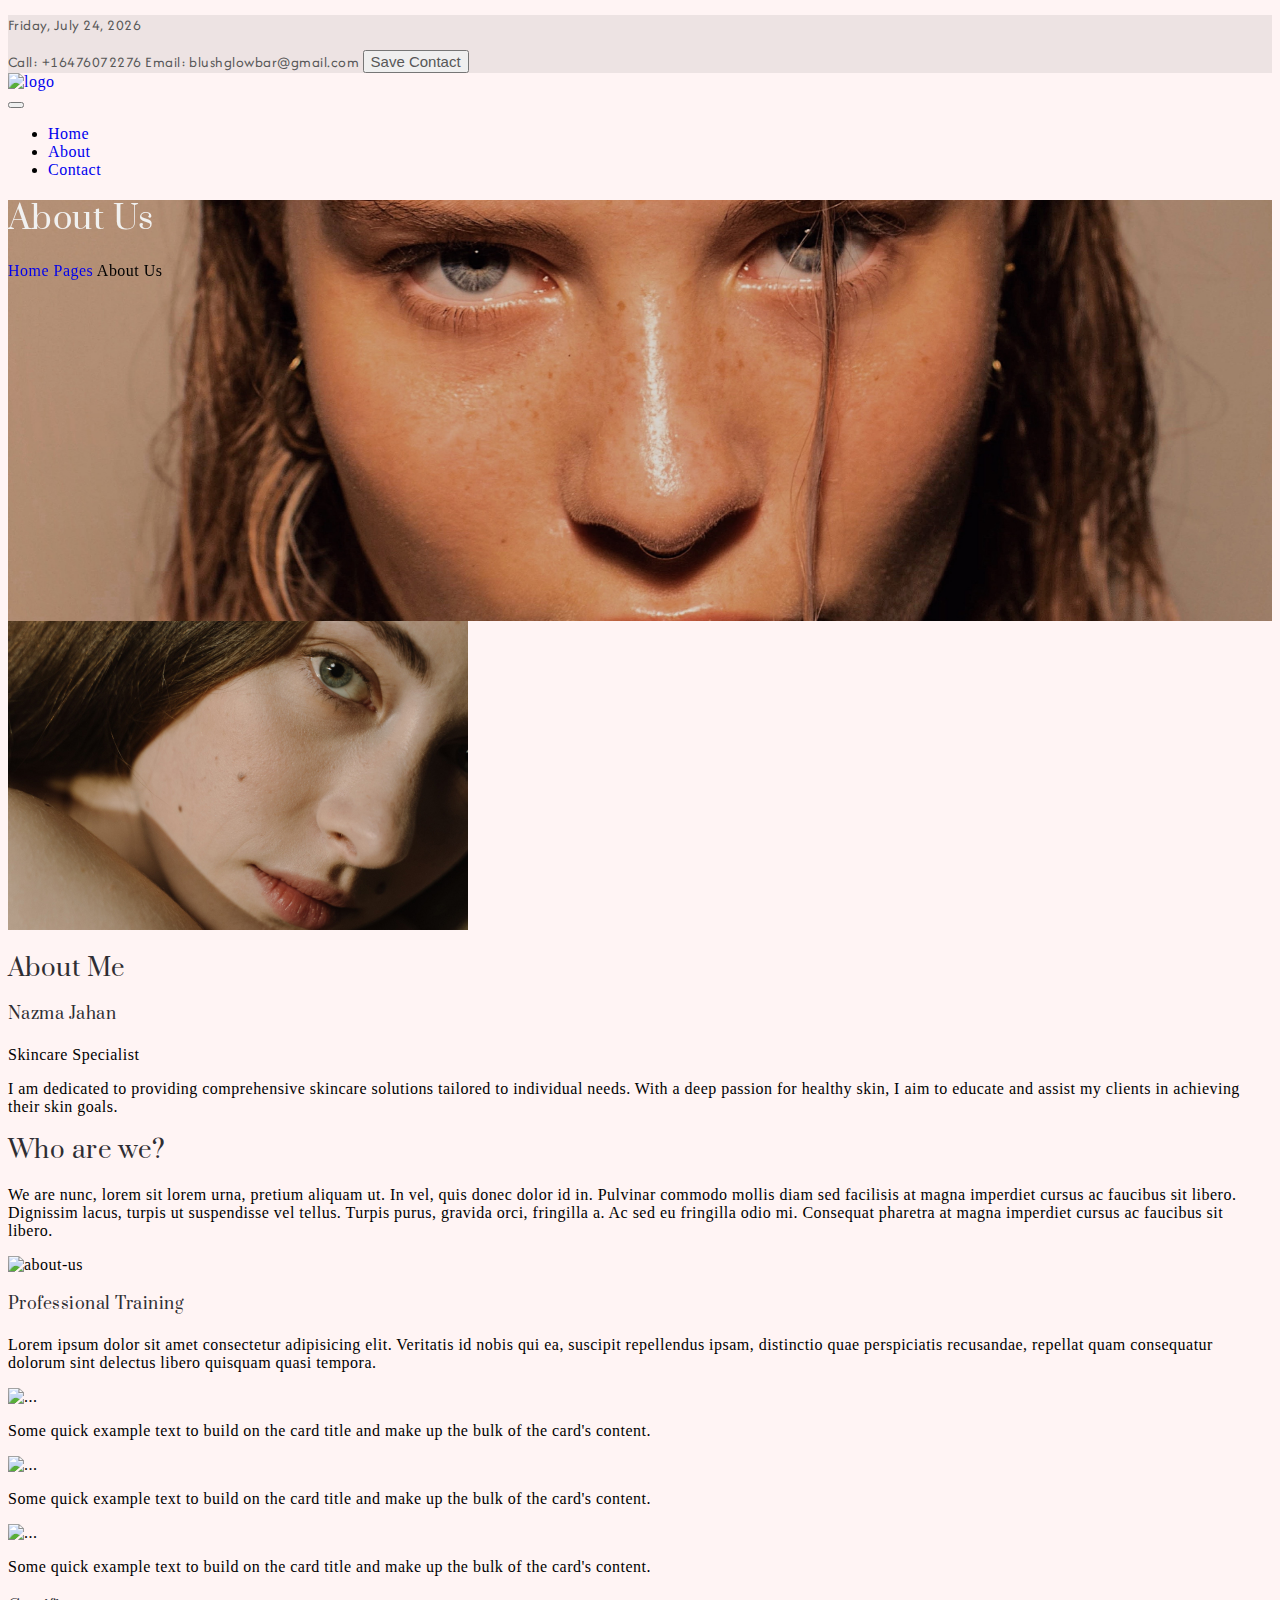
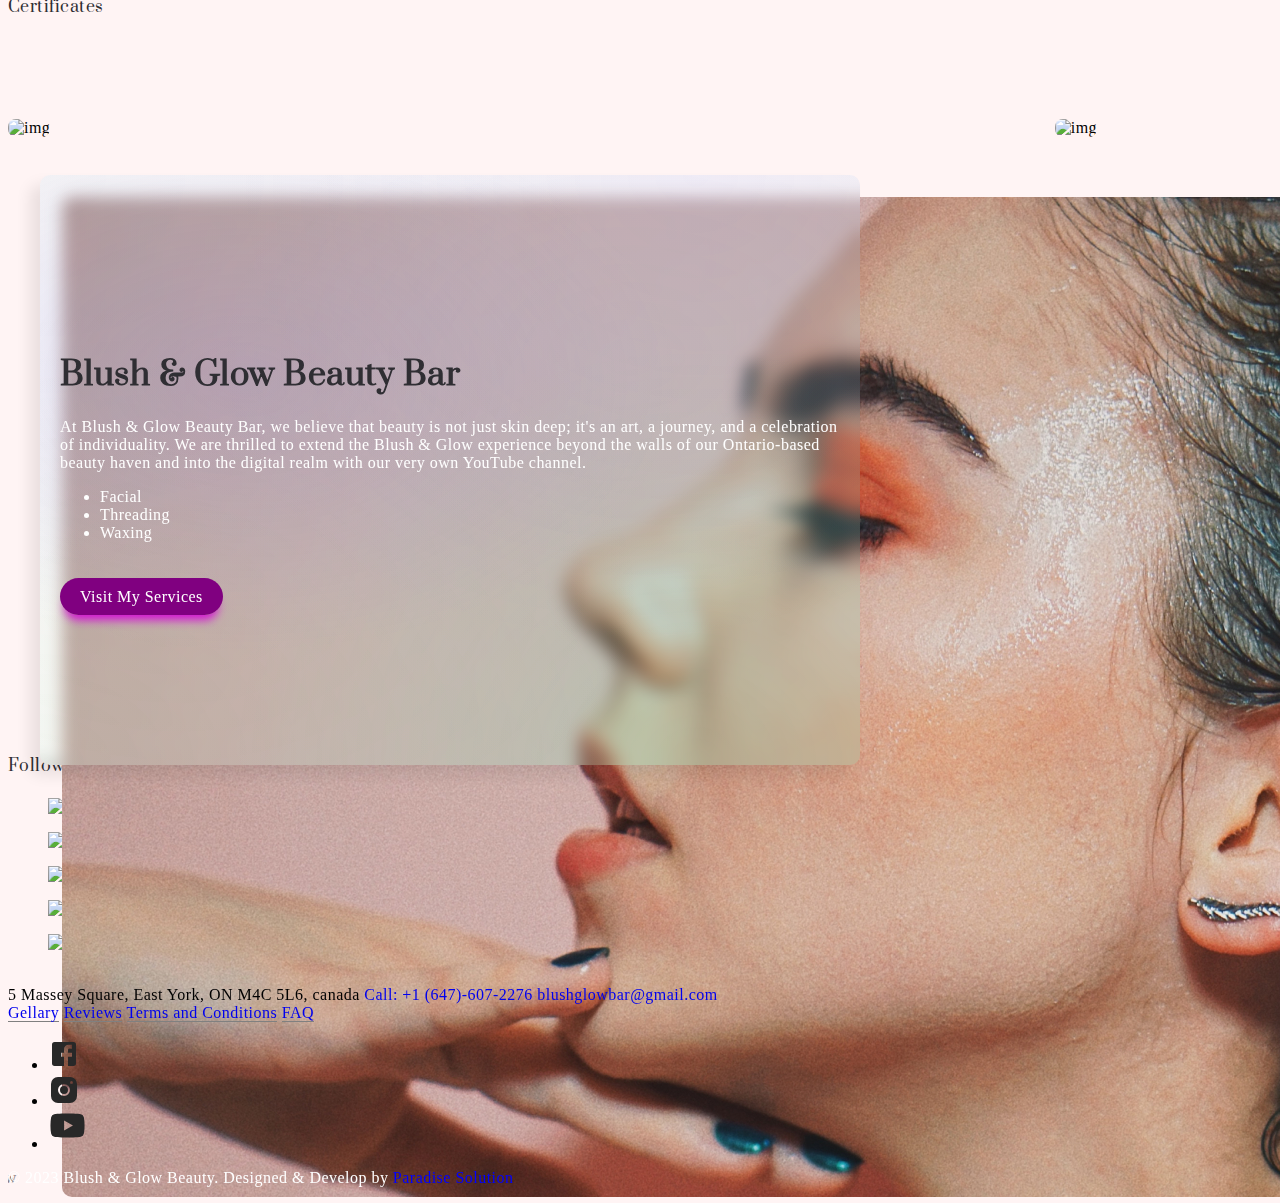
==== commit eac7efee: "Merge pull request #8 from mdmahafuzur47/main" ====
--- a/about.html
+++ b/about.html
@@ -4,7 +4,6 @@
     <meta charset="UTF-8" />
     <meta name="viewport" content="width=device-width, initial-scale=1.0" />
     <title>About</title>
-    <link rel="stylesheet" href="css/contact.css" />
     <link
       href="https://cdn.jsdelivr.net/npm/bootstrap@5.3.0-alpha3/dist/css/bootstrap.min.css"
       rel="stylesheet"
@@ -26,12 +25,16 @@
       rel="stylesheet"
     />
   </head>
+
   <body>
-    <!-- Nav bar Section  -->
+    <!-- contact nav bar -->
     <nav>
-      <section class="py-2 text-black" style="background: #33323216">
+      <section
+        class="py-1 text-black"
+        style="background: #33323216; font-family: 'Afacad', sans-serif"
+      >
         <div
-          class="py-1 px-1 text-center d-lg-flex justify-content-between align-items-center"
+          class="px-1 text-center d-lg-flex justify-content-between align-items-center"
           style="max-width: 1264px; margin: 0 auto"
         >
           <p
@@ -42,16 +45,22 @@
           <div
             class="gap-3 align-items-center d-sm-flex justify-content-center text-center"
           >
-            <p style="font-size: 15px; color: rgb(87, 87, 87)" class="mb-0">
-              Call: 09678-300400
-            </p>
-            <p style="font-size: 15px; color: rgb(87, 87, 87)" class="mb-0">
-              Email: example@gmail.com
-            </p>
+            <a
+              href="tel:+16476072276"
+              style="font-size: 15px; color: rgb(87, 87, 87)"
+              class="mb-0"
+              >Call: +16476072276</a
+            >
+            <a
+              href="mailto:blushglowbar@gmail.com"
+              style="font-size: 15px; color: rgb(87, 87, 87)"
+              class="mb-0"
+              >Email: blushglowbar@gmail.com</a
+            >
             <button
               onclick="generateVCard()"
               style="font-size: 15px; color: rgb(87, 87, 87)"
-              class="px-3 border-1 bg-transparent rounded-2 py-2"
+              class="px-2 border-1 bg-transparent rounded-2 py-1"
             >
               Save Contact
             </button>
@@ -68,7 +77,7 @@
             <!-- logo  -->
             <div class="col-auto">
               <a class="navbar-brand" href="index.html">
-                <img height="50" src="images/logo/logo.png" alt="logo" />
+                <img id="logo-top" src="images/logo/logo.png" alt="logo" />
               </a>
             </div>
 
@@ -92,20 +101,16 @@
                 <div class="offcanvas-body">
                   <ul class="navbar-nav justify-content-end flex-grow-1 gap-5">
                     <li class="nav-item dropdown">
-                      <a
-                        class="nav-link"
-                        href="/"
-                        data-bs-toggle="dropdown"
-                        aria-haspopup="true"
-                        aria-expanded="false"
-                        >Home</a
-                      >
+                      <a class="nav-link" href="./index.html">Home</a>
                     </li>
                     <li class="nav-item">
                       <a class="nav-link active" href="./about.html">About</a>
                     </li>
                     <li class="nav-item">
-                      <a href="/contact.html" class="nav-link border px-3"
+                      <a
+                        href="/contact.html"
+                        class="nav-link border px-3"
+                        style="text-align: center"
                         >Contact</a
                       >
                     </li>
@@ -151,8 +156,9 @@
         "
       >
         <img
-          src="images/banner-large-2.jpg"
-          class="jarallax-img"
+          data-src="images/banner-large-2.jpg"
+          alt="Image"
+          class="jarallax-img lazy-load"
           style="
             object-fit: cover;
             object-position: 50% 50%;
@@ -174,401 +180,473 @@
       </div>
     </section>
 
-    <!-- about us section  -->
-    <section id="about-us" class="mt-5 pt-5">
-      <div class="vertical-element">
+    <main>
+      <!-- about us section  -->
+      <section id="about-us" class="mt-5 pt-5">
+        <div class="vertical-element">
+          <div class="container">
+            <div class="row d-flex align-items-center">
+              <div class="col-md-5">
+                <div class="image-holder">
+                  <img
+                    data-src="images/single-image1.jpg"
+                    alt="about-us"
+                    class="img-fluid lazy-load"
+                  />
+                </div>
+              </div>
+              <div class="col-md-7">
+                <div class="about-section">
+                  <h2>About Me</h2>
+                  <h4 class="mt-2">Nazma Jahan</h4>
+                  <p class="text-muted">Skincare Specialist</p>
+                  <p class="lead">
+                    I am dedicated to providing comprehensive skincare solutions
+                    tailored to individual needs. With a deep passion for
+                    healthy skin, I aim to educate and assist my clients in
+                    achieving their skin goals.
+                  </p>
+                </div>
+              </div>
+            </div>
+          </div>
+        </div>
+        <div class="vertical-element py-5">
+          <div class="container">
+            <div class="row d-flex align-items-center justify-content-between">
+              <div class="col-md-7">
+                <div class="section-element p-5">
+                  <h2 class="element-title text-uppercase">Who are we?</h2>
+                  <p>
+                    We are nunc, lorem sit lorem urna, pretium aliquam ut. In
+                    vel, quis donec dolor id in. Pulvinar commodo mollis diam
+                    sed facilisis at magna imperdiet cursus ac faucibus sit
+                    libero. Dignissim lacus, turpis ut suspendisse vel tellus.
+                    Turpis purus, gravida orci, fringilla a. Ac sed eu fringilla
+                    odio mi. Consequat pharetra at magna imperdiet cursus ac
+                    faucibus sit libero.
+                  </p>
+                </div>
+              </div>
+              <div class="col-md-5">
+                <div class="image-holder text-right">
+                  <img
+                    data-src="images/single-image2.jpg"
+                    alt="about-us"
+                    class="img-fluid lazy-load"
+                  />
+                </div>
+              </div>
+            </div>
+          </div>
+        </div>
+      </section>
+
+      <section class="container-md">
+        <div
+          class="d-flex flex-wrap justify-content-between align-items-center my-5 pt-lg-5"
+        >
+          <div class="line-img my-2">
+            <img data-src="images/line.png" alt="" class="lazy-load" />
+          </div>
+          <h4 class="text-uppercase mb-0">Professional Training</h4>
+          <div class="line-img my-2">
+            <img data-src="images/line.png" alt="" class="lazy-load" />
+          </div>
+        </div>
+        <p class="text-center">
+          Lorem ipsum dolor sit amet consectetur adipisicing elit. Veritatis id
+          nobis qui ea, suscipit repellendus ipsam, distinctio quae perspiciatis
+          recusandae, repellat quam consequatur dolorum sint delectus libero
+          quisquam quasi tempora.
+        </p>
+
+        <section class="d-flex gap-3 justify-content-between">
+          <div class="card">
+            <img data-src="..." class="card-img-top lazy-load" alt="..." />
+            <div class="card-body">
+              <p class="card-text">
+                Some quick example text to build on the card title and make up
+                the bulk of the card's content.
+              </p>
+            </div>
+          </div>
+          <div class="card">
+            <img data-src="..." class="card-img-top lazy-load" alt="..." />
+            <div class="card-body">
+              <p class="card-text">
+                Some quick example text to build on the card title and make up
+                the bulk of the card's content.
+              </p>
+            </div>
+          </div>
+          <div class="card">
+            <img data-src="..." class="card-img-top lazy-load" alt="..." />
+            <div class="card-body">
+              <p class="card-text">
+                Some quick example text to build on the card title and make up
+                the bulk of the card's content.
+              </p>
+            </div>
+          </div>
+        </section>
+      </section>
+
+      <!-- certificate section  -->
+      <section class="container">
+        <div
+          class="d-flex flex-wrap justify-content-between align-items-center my-5 pt-lg-5"
+        >
+          <div class="line-img my-2">
+            <img data-src="images/line.png" alt="" class="lazy-load" />
+          </div>
+          <h4 class="text-uppercase mb-0">Certificates</h4>
+          <div class="line-img my-2">
+            <img data-src="images/line.png" alt="" class="lazy-load" />
+          </div>
+        </div>
+        <div
+          style="
+            display: flex;
+            gap: 30px;
+            justify-content: space-between;
+            overflow: hidden;
+          "
+          class="certificate px-5"
+        >
+          <div
+            style="overflow: hidden"
+            class="position-relative certicateItem w-100 h-100"
+          >
+            <div class="position-absolute z-2">
+              <h1
+                class="titleHoverEffect z-3"
+                style="padding: 8px 20px; border-radius: 8px"
+              >
+                Trade License
+              </h1>
+            </div>
+            <img
+              src="https://img.freepik.com/free-vector/vintage-achievement-certificate-template-vector-professional-design-blue_53876-157583.jpg"
+              class="z-0 w-100 h-100 object-fit-cover"
+              alt="img"
+            />
+          </div>
+          <div
+            style="overflow: hidden"
+            class="position-relative certicateItem w-100 h-100"
+          >
+            <div class="position-absolute z-2">
+              <h1
+                class="titleHoverEffect z-3"
+                style="padding: 8px 20px; border-radius: 8px"
+              >
+                Trade License
+              </h1>
+            </div>
+            <img
+              src="https://img.freepik.com/free-vector/vintage-achievement-certificate-template-vector-professional-design-blue_53876-157583.jpg"
+              class="z-0 w-100 h-100 object-fit-cover"
+              alt="img"
+            />
+          </div>
+        </div>
+      </section>
+      <!-- facebook section    -->
+      <section class="facebook">
+        <div class="overlay">
+          <div>
+            <h1>Blush & Glow Beauty Bar</h1>
+            <!-- <a class="name" href="#">Paradise <span>Solution</span></a> -->
+            <p>
+              At Blush & Glow Beauty Bar, we believe that beauty is not just
+              skin deep; it's an art, a journey, and a celebration of
+              individuality. We are thrilled to extend the Blush & Glow
+              experience beyond the walls of our Ontario-based beauty haven and
+              into the digital realm with our very own YouTube channel.
+            </p>
+            <div>
+              <ul>
+                <li>Facial</li>
+                <li>Threading</li>
+                <li>Waxing</li>
+              </ul>
+            </div>
+          </div>
+          <div>
+            <a
+              class="link"
+              href="https://www.facebook.com/Blushglowbeautybar/services"
+              target="_blank"
+              >Visit My Services</a
+            >
+          </div>
+        </div>
+        <div class="fbCon">
+          <img
+            class="w-100 h-100"
+            src="./images/banner-large-1.jpg"
+            alt="img"
+          />
+        </div>
+      </section>
+      <!-- instagram section  -->
+      <section class="instagram my-5 py-5">
         <div class="container">
-          <div class="row d-flex align-items-center">
-            <div class="col-md-5">
-              <div class="image-holder">
+          <h4 class="text-center py-3">Follow us on Instagram</h4>
+
+          <div class="row d-flex flex-wrap my-3 g-0">
+            <figure class="col instagram-item magnific position-relative">
+              <a href="#" class="">
                 <img
-                  src="images/single-image1.jpg"
-                  alt="about-us"
-                  class="img-fluid"
+                  data-src="images/insta-item1.jpg"
+                  alt="instagram"
+                  class="insta-image lazy-load"
                 />
-              </div>
-            </div>
-            <div class="col-md-7">
-              <div class="about-section">
-                <h2>About Me</h2>
-                <h4 class="mt-2">Najma Jahan</h4>
-                <p class="text-muted">Skincare Specialist</p>
-                <p class="lead">
-                  I am dedicated to providing comprehensive skincare solutions
-                  tailored to individual needs. With a deep passion for healthy
-                  skin, I aim to educate and assist my clients in achieving
-                  their skin goals.
-                </p>
-              </div>
-            </div>
-          </div>
+                <div class="icon-overlay d-flex justify-content-center">
+                  <svg
+                    width="30"
+                    height="30"
+                    viewBox="0 0 30 30"
+                    style="color: #fff4f4"
+                  >
+                    <use xlink:href="#instagram"></use>
+                  </svg>
+                </div>
+              </a>
+            </figure>
+            <figure class="col instagram-item magnific position-relative">
+              <a href="#" class="">
+                <img
+                  data-src="images/insta-item3.jpg"
+                  alt="instagram"
+                  class="insta-image lazy-load"
+                />
+                <div class="icon-overlay d-flex justify-content-center">
+                  <svg
+                    width="30"
+                    height="30"
+                    viewBox="0 0 30 30"
+                    style="color: #fff4f4"
+                  >
+                    <use xlink:href="#instagram"></use>
+                  </svg>
+                </div>
+              </a>
+            </figure>
+            <figure class="col instagram-item magnific position-relative">
+              <a href="#" class="">
+                <img
+                  data-src="images/insta-item4.jpg"
+                  alt="instagram"
+                  class="insta-image lazy-load"
+                />
+                <div class="icon-overlay d-flex justify-content-center">
+                  <svg
+                    width="30"
+                    height="30"
+                    viewBox="0 0 30 30"
+                    style="color: #fff4f4"
+                  >
+                    <use xlink:href="#instagram"></use>
+                  </svg>
+                </div>
+              </a>
+            </figure>
+            <figure class="col instagram-item magnific position-relative">
+              <a href="#" class="">
+                <img
+                  data-src="images/insta-item5.jpg"
+                  alt="instagram"
+                  class="insta-image lazy-load"
+                />
+                <div class="icon-overlay d-flex justify-content-center">
+                  <svg
+                    width="30"
+                    height="30"
+                    viewBox="0 0 30 30"
+                    style="color: #fff4f4"
+                  >
+                    <use xlink:href="#instagram"></use>
+                  </svg>
+                </div>
+              </a>
+            </figure>
+            <figure class="col instagram-item magnific position-relative">
+              <a href="#" class="">
+                <img
+                  data-src="images/insta-item6.jpg"
+                  alt="instagram"
+                  class="insta-image lazy-load"
+                />
+                <div class="icon-overlay d-flex justify-content-center">
+                  <svg
+                    width="30"
+                    height="30"
+                    viewBox="0 0 30 30"
+                    style="color: #fff4f4"
+                  >
+                    <use xlink:href="#instagram"></use>
+                  </svg>
+                </div>
+              </a>
+            </figure>
+          </div>
+        </div>
+      </section>
+      <!-- youtube-section  -->
+      <section class="youtube"></section>
+    </main>
+    <!-- footer section  -->
+    <footer>
+      <div class="container">
+        <div class="w-50 mx-auto">
+          <a href="/">
+            <img class="w-100" src="./images/logo/logo.png" alt="" />
+          </a>
+        </div>
+        <div class="d-flex flex-column gap-1 align-items-center mt-3">
+          <a
+            href="https://maps.app.goo.gl/1LXAmvAXni6qtD3Z7"
+            target="_blank"
+            class="mb-0"
+            style="color: black"
+          >
+            5 Massey Square, East York, ON M4C 5L6, canada
+          </a>
+          <a href="tel:tel:+16476072276" class="item-anchor"
+            >Call: +1 (647)-607-2276</a
+          >
+          <a href="mailto:blushglowbar@gmail.com" class="item-anchor"
+            >blushglowbar@gmail.com</a
+          >
+        </div>
+        <div class="d-flex gap-4 mt-5 justify-content-center">
+          <a style="border-bottom: 1px solid gray" href="./gellary.html"
+            >Gellary</a
+          >
+          <a style="border-bottom: 1px solid gray" href="./reviews.html"
+            >Reviews</a
+          >
+          <a style="border-bottom: 1px solid gray" href="#"
+            >Terms and Conditions</a
+          >
+          <a style="border-bottom: 1px solid gray" href="#">FAQ</a>
+        </div>
+        <div class="mt-4">
+          <ul
+            class="list-unstyled d-flex flex-wrap gap-3 justify-content-center"
+          >
+            <!-- facebook  -->
+            <li>
+              <a
+                data-facebook
+                id="link-nahid-hover"
+                href="https://www.facebook.com/Blushglowbeautybar"
+                target="_blank"
+                class="text-secondary"
+              >
+                <svg
+                  xmlns="http://www.w3.org/2000/svg"
+                  width="32"
+                  height="32"
+                  viewBox="0 0 24 24"
+                >
+                  <path
+                    d="M5 3h14a2 2 0 0 1 2 2v14a2 2 0 0 1-2 2H5a2 2 0 0 1-2-2V5a2 2 0 0 1 2-2m13 2h-2.5A3.5 3.5 0 0 0 12 8.5V11h-2v3h2v7h3v-7h3v-3h-3V9a1 1 0 0 1 1-1h2V5z"
+                  />
+                </svg>
+              </a>
+            </li>
+            <!-- instagram  -->
+            <li>
+              <a
+                data-instagram
+                id="link-nahid-hover"
+                href="#"
+                class="text-secondary"
+              >
+                <svg
+                  xmlns="http://www.w3.org/2000/svg"
+                  width="32"
+                  height="32"
+                  viewBox="0 0 256 256"
+                >
+                  <path
+                    d="M176 24H80a56.06 56.06 0 0 0-56 56v96a56.06 56.06 0 0 0 56 56h96a56.06 56.06 0 0 0 56-56V80a56.06 56.06 0 0 0-56-56m-48 152a48 48 0 1 1 48-48a48.05 48.05 0 0 1-48 48m60-96a12 12 0 1 1 12-12a12 12 0 0 1-12 12m-28 48a32 32 0 1 1-32-32a32 32 0 0 1 32 32"
+                  />
+                </svg>
+              </a>
+            </li>
+            <!-- youtube  -->
+            <li>
+              <a
+                data-youtube
+                id="link-nahid-hover"
+                href="https://www.youtube.com/@BlushGlowBeautyBar"
+                class="text-secondary"
+              >
+                <svg
+                  xmlns="http://www.w3.org/2000/svg"
+                  width="39"
+                  height="39"
+                  viewBox="0 0 32 32"
+                >
+                  <path
+                    d="M29.41 9.26a3.5 3.5 0 0 0-2.47-2.47C24.76 6.2 16 6.2 16 6.2s-8.76 0-10.94.59a3.5 3.5 0 0 0-2.47 2.47A36.13 36.13 0 0 0 2 16a36.13 36.13 0 0 0 .59 6.74a3.5 3.5 0 0 0 2.47 2.47c2.18.59 10.94.59 10.94.59s8.76 0 10.94-.59a3.5 3.5 0 0 0 2.47-2.47A36.13 36.13 0 0 0 30 16a36.13 36.13 0 0 0-.59-6.74M13.2 20.2v-8.4l7.27 4.2Z"
+                  />
+                </svg>
+              </a>
+            </li>
+          </ul>
         </div>
       </div>
-      <div class="vertical-element py-5">
-        <div class="container">
-          <div class="row d-flex align-items-center justify-content-between">
-            <div class="col-md-7">
-              <div class="section-element p-5">
-                <h2 class="element-title text-uppercase">Who are we?</h2>
-                <p>
-                  We are nunc, lorem sit lorem urna, pretium aliquam ut. In vel,
-                  quis donec dolor id in. Pulvinar commodo mollis diam sed
-                  facilisis at magna imperdiet cursus ac faucibus sit libero.
-                  Dignissim lacus, turpis ut suspendisse vel tellus. Turpis
-                  purus, gravida orci, fringilla a. Ac sed eu fringilla odio mi.
-                  Consequat pharetra at magna imperdiet cursus ac faucibus sit
-                  libero.
-                </p>
-              </div>
-            </div>
-            <div class="col-md-5">
-              <div class="image-holder text-right">
-                <img
-                  src="images/single-image2.jpg"
-                  alt="about-us"
-                  class="img-fluid"
-                />
-              </div>
-            </div>
-          </div>
-        </div>
+      <div class="bg-black py-3 text-center mt-5">
+        <p class="mb-0" style="color: white">
+          &copy; 2023 Blush & Glow Beauty. Designed & Develop by
+          <a
+            href="https://paradisesolution.us/"
+            target="_blank"
+            style="color: blue"
+            >Paradise Solution</a
+          >
+        </p>
       </div>
-    </section>
-
-    <section class="container-md">
-      <div
-        class="d-flex flex-wrap justify-content-between align-items-center my-5 pt-lg-5"
-      >
-        <div class="line-img my-2">
-          <img src="images/line.png" alt="" />
-        </div>
-        <h4 class="text-uppercase mb-0">Professional Training</h4>
-        <div class="line-img my-2">
-          <img src="images/line.png" alt="" />
-        </div>
-      </div>
-      <p class="text-center">
-        Lorem ipsum dolor sit amet consectetur adipisicing elit. Veritatis id
-        nobis qui ea, suscipit repellendus ipsam, distinctio quae perspiciatis
-        recusandae, repellat quam consequatur dolorum sint delectus libero
-        quisquam quasi tempora.
-      </p>
-
-      <section class="d-flex gap-3 justify-content-between">
-        <div class="card">
-          <img src="..." class="card-img-top" alt="..." />
-          <div class="card-body">
-            <p class="card-text">
-              Some quick example text to build on the card title and make up the
-              bulk of the card's content.
-            </p>
-          </div>
-        </div>
-        <div class="card">
-          <img src="..." class="card-img-top" alt="..." />
-          <div class="card-body">
-            <p class="card-text">
-              Some quick example text to build on the card title and make up the
-              bulk of the card's content.
-            </p>
-          </div>
-        </div>
-        <div class="card">
-          <img src="..." class="card-img-top" alt="..." />
-          <div class="card-body">
-            <p class="card-text">
-              Some quick example text to build on the card title and make up the
-              bulk of the card's content.
-            </p>
-          </div>
-        </div>
-      </section>
-    </section>
-
-    <section class="instagram my-5 py-5">
-      <div class="container">
-        <h4 class="text-center py-3">Follow us on Instagram</h4>
-
-        <div class="row d-flex flex-wrap my-3 g-0">
-          <figure class="col instagram-item magnific position-relative">
-            <a href="#" class="">
-              <img
-                src="images/insta-item1.jpg"
-                alt="instagram"
-                class="insta-image"
-              />
-              <div class="icon-overlay d-flex justify-content-center">
-                <svg
-                  width="30"
-                  height="30"
-                  viewBox="0 0 30 30"
-                  style="color: #fff4f4"
-                >
-                  <use xlink:href="#instagram"></use>
-                </svg>
-              </div>
-            </a>
-          </figure>
-          <figure class="col instagram-item magnific position-relative">
-            <a href="#" class="">
-              <img
-                src="images/insta-item3.jpg"
-                alt="instagram"
-                class="insta-image"
-              />
-              <div class="icon-overlay d-flex justify-content-center">
-                <svg
-                  width="30"
-                  height="30"
-                  viewBox="0 0 30 30"
-                  style="color: #fff4f4"
-                >
-                  <use xlink:href="#instagram"></use>
-                </svg>
-              </div>
-            </a>
-          </figure>
-          <figure class="col instagram-item magnific position-relative">
-            <a href="#" class="">
-              <img
-                src="images/insta-item4.jpg"
-                alt="instagram"
-                class="insta-image"
-              />
-              <div class="icon-overlay d-flex justify-content-center">
-                <svg
-                  width="30"
-                  height="30"
-                  viewBox="0 0 30 30"
-                  style="color: #fff4f4"
-                >
-                  <use xlink:href="#instagram"></use>
-                </svg>
-              </div>
-            </a>
-          </figure>
-          <figure class="col instagram-item magnific position-relative">
-            <a href="#" class="">
-              <img
-                src="images/insta-item5.jpg"
-                alt="instagram"
-                class="insta-image"
-              />
-              <div class="icon-overlay d-flex justify-content-center">
-                <svg
-                  width="30"
-                  height="30"
-                  viewBox="0 0 30 30"
-                  style="color: #fff4f4"
-                >
-                  <use xlink:href="#instagram"></use>
-                </svg>
-              </div>
-            </a>
-          </figure>
-          <figure class="col instagram-item magnific position-relative">
-            <a href="#" class="">
-              <img
-                src="images/insta-item6.jpg"
-                alt="instagram"
-                class="insta-image"
-              />
-              <div class="icon-overlay d-flex justify-content-center">
-                <svg
-                  width="30"
-                  height="30"
-                  viewBox="0 0 30 30"
-                  style="color: #fff4f4"
-                >
-                  <use xlink:href="#instagram"></use>
-                </svg>
-              </div>
-            </a>
-          </figure>
-        </div>
-      </div>
-    </section>
-    <!-- Footer section  -->
-    <footer id="footer" class="mt-5">
-      <div class="container">
-        <div class="row d-flex flex-wrap justify-content-between py-5">
-          <div class="col-md-4 col-sm-6">
-            <div class="footer-menu footer-menu-001">
-              <div class="footer-intro mb-4">
-                <a href="index.html">
-                  <img src="images/main-logo.png" alt="logo" />
-                </a>
-              </div>
-              <p>
-                Gravida massa volutpat aenean odio. Amet, turpis erat nullam
-                fringilla elementum diam in. Nisi, purus vitae, ultrices nunc.
-                Sit ac sit suscipit hendrerit.
-              </p>
-              <div class="social-links">
-                <ul class="list-unstyled d-flex flex-wrap gap-4">
-                  <li>
-                    <a href="#" class="">
-                      <svg
-                        width="24"
-                        height="24"
-                        viewBox="0 0 24 24"
-                        class="svg-color"
-                      >
-                        <use xlink:href="#facebook"></use>
-                      </svg>
-                    </a>
-                  </li>
-                  <li>
-                    <a href="#" class="">
-                      <svg
-                        width="24"
-                        height="24"
-                        viewBox="0 0 24 24"
-                        class="svg-color"
-                      >
-                        <use xlink:href="#twitter"></use>
-                      </svg>
-                    </a>
-                  </li>
-                  <li>
-                    <a href="#" class="">
-                      <svg
-                        width="24"
-                        height="24"
-                        viewBox="0 0 24 24"
-                        class="svg-color"
-                      >
-                        <use xlink:href="#youtube"></use>
-                      </svg>
-                    </a>
-                  </li>
-                  <li>
-                    <a href="#" class="">
-                      <svg
-                        width="24"
-                        height="24"
-                        viewBox="0 0 24 24"
-                        class="svg-color"
-                      >
-                        <use xlink:href="#pinterest"></use>
-                      </svg>
-                    </a>
-                  </li>
-                  <li>
-                    <a href="#" class="">
-                      <svg
-                        width="24"
-                        height="24"
-                        viewBox="0 0 24 24"
-                        class="svg-color"
-                      >
-                        <use xlink:href="#instagram"></use>
-                      </svg>
-                    </a>
-                  </li>
-                </ul>
-              </div>
-            </div>
-          </div>
-          <div class="col-md-2 col-sm-6">
-            <div class="footer-menu footer-menu-002">
-              <h5 class="widget-title text-uppercase mb-4">Quick Links</h5>
-              <ul
-                class="menu-list list-unstyled text-uppercase border-animation-left fs-6"
-              >
-                <li class="menu-item mb-2">
-                  <a href="index.html" class="item-anchor">Home</a>
-                </li>
-                <li class="menu-item mb-2">
-                  <a href="shop.html" class="item-anchor">About</a>
-                </li>
-                <li class="menu-item mb-2">
-                  <a href="blog.html" class="item-anchor">Services</a>
-                </li>
-                <li class="menu-item mb-2">
-                  <a href="styles.html" class="item-anchor">Single item</a>
-                </li>
-                <li class="menu-item mb-2">
-                  <a href="#" class="item-anchor">Contact</a>
-                </li>
-              </ul>
-            </div>
-          </div>
-          <div class="col-md-2 col-sm-6">
-            <div class="footer-menu footer-menu-003">
-              <h5 class="widget-title text-uppercase mb-4">Help & Info</h5>
-              <ul
-                class="menu-list list-unstyled text-uppercase border-animation-left fs-6"
-              >
-                <li class="menu-item mb-2">
-                  <a href="#" class="item-anchor">Track Your Order</a>
-                </li>
-                <li class="menu-item mb-2">
-                  <a href="#" class="item-anchor">Return + Exchange</a>
-                </li>
-                <li class="menu-item mb-2">
-                  <a href="#" class="item-anchor">Shipping + Delivery</a>
-                </li>
-                <li class="menu-item mb-2">
-                  <a href="#" class="item-anchor">Contact Us</a>
-                </li>
-                <li class="menu-item mb-2">
-                  <a href="#" class="item-anchor">Find us easy</a>
-                </li>
-                <li class="menu-item mb-2">
-                  <a href="faqs.html" class="item-anchor">Faqs</a>
-                </li>
-              </ul>
-            </div>
-          </div>
-          <div class="col-md-3 col-sm-6">
-            <div class="footer-menu footer-menu-004 border-animation-left">
-              <h5 class="widget-title text-uppercase mb-4">Contact Us</h5>
-              <p>
-                Do you have any questions or suggestions?
-                <a href="mailto:contact@yourcompany.com" class="item-anchor"
-                  >contact@yourcompany.com</a
-                >
-              </p>
-              <p>
-                Do you need support? Give us a call.
-                <a href="tel:+43 720 11 52 78" class="item-anchor"
-                  >+43 720 11 52 78</a
-                >
-              </p>
-            </div>
-          </div>
-        </div>
-      </div>
-      <div class="border-top py-4">
-        <div class="container">
-          <div class="row">
-            <div class="col-md-6 d-flex flex-wrap">
-              <div class="shipping">
-                <span>We ship with:</span>
-                <img src="images/arct-icon.png" alt="icon" />
-                <img src="images/dhl-logo.png" alt="icon" />
-              </div>
-              <div class="payment-option">
-                <span>Payment Option:</span>
-                <img src="images/visa-card.png" alt="card" />
-                <img src="images/paypal-card.png" alt="card" />
-                <img src="images/master-card.png" alt="card" />
-              </div>
-            </div>
-            <div class="col-md-6 text-md-end mt-3 mt-md-0">
-              <p>
-                © Copyright 2023. All rights reserved. Design by
-                <a href="https://templatesjungle.com" target="_blank"
-                  >TemplatesJungle</a
-                >
-              </p>
-            </div>
-          </div>
-        </div>
+      <div id="footer-bg">
+        <img src="./images/tex_flower.svg" alt="blush & glow" />
       </div>
     </footer>
+
     <script src="./js/vcard.js"></script>
+    <script src="js/jquery.min.js"></script>
+    <script src="js/plugins.js"></script>
+    <script src="js/SmoothScroll.js"></script>
+    <script
+      src="https://cdn.jsdelivr.net/npm/bootstrap@5.3.0-alpha3/dist/js/bootstrap.bundle.min.js"
+      integrity="sha384-ENjdO4Dr2bkBIFxQpeoTz1HIcje39Wm4jDKdf19U8gI4ddQ3GYNS7NTKfAdVQSZe"
+      crossorigin="anonymous"
+    ></script>
+    <script src="https://cdn.jsdelivr.net/npm/swiper@9/swiper-bundle.min.js"></script>
+    <script src="js/script.js"></script>
+    <script>
+      document.addEventListener("DOMContentLoaded", function () {
+        const lazyImages = document.querySelectorAll(".lazy-load");
+
+        const observer = new IntersectionObserver((entries) => {
+          entries.forEach((entry) => {
+            if (entry.isIntersecting) {
+              const lazyImage = entry.target;
+              lazyImage.src = lazyImage.dataset.src;
+              observer.unobserve(lazyImage);
+            }
+          });
+        });
+
+        lazyImages.forEach((image) => {
+          observer.observe(image);
+        });
+      });
+    </script>
     <script>
       const currentDate = new Date();
 
--- a/style.css
+++ b/style.css
@@ -42,13 +42,13 @@
   --bs-link-hover-color-rgb: 17, 17, 17;
 
   --bs-nav-link-font-size: 15px;
-}
-
-body {
-  letter-spacing: 0.03rem;
-  background: #fff4f4;
- 
-}
+
+  background-color: #fff4f4 !important;
+  background-image: url("https://www.transparenttextures.com/patterns/beige-paper.png") !important;
+  /* This is mostly intended for prototyping; please download the pattern and re-host for production environments. Thank you! */
+}
+
+
 
 h1,
 .h1,
@@ -82,47 +82,6 @@
 .h6 {
   color: var(--light-color);
 }
-
-/* h1,
-h2,
-h3 {
-  margin: 25px 0;
-}
-
-h5,
-h6 {
-  letter-spacing: 1px;
-}
-
-h1,
-.h1 {
-  font-size: 4.5rem;
-}
-
-h2,
-.h2 {
-  font-size: 3.6rem;
-}
-
-h3,
-.h3 {
-  font-size: 2.8rem;
-}
-
-h4,
-.h4 {
-  font-size: 1.5rem;
-}
-
-h5,
-.h5 {
-  font-size: 1.3rem;
-}
-
-h6,
-.h6 {
-  font-size: 1rem;
-} */
 
 a {
   text-decoration: none;
@@ -852,7 +811,7 @@
 /** Swiper Slide Arrows 2
 --------------------------------------------------------------*/
 .icon-arrow.no-outline {
-  top: 50%;
+  top: 60%;
   font-size: 1.7em;
   color: var(--grey-color);
   border: none;
@@ -1806,9 +1765,401 @@
 
 .product-item:hover .element-title a {
   color: #fff; /* Change text color on hover */
+}
 
 .open-up {
   overflow: hidden;
   max-width: 100%;
 
-}+}
+#logo-top{
+  width: 400px;
+}
+@media (max-width: 768px) {
+  #logo-top{
+    width: 300px;
+  }
+}
+@media (max-width: 468px) {
+  #logo-top{
+    width: 250px;
+  }
+}
+@media (max-width: 418px) {
+  #logo-top{
+    width: 210px;
+  }
+}
+.footer-menu-002{
+  top: 20px;
+  position: relative;
+}
+.footer-menu-003{
+  top: 20px;
+  position: relative;
+}
+.footer-menu-004{
+  top: 20px;
+  position: relative;
+}
+
+
+/* mafuz style  */
+body {
+  letter-spacing: 0.03rem;
+  background: #fff4f4;
+}
+
+main{
+  max-width: 1800px;
+  margin: auto;
+}
+
+.hoverEffectMafuz{
+  overflow: hidden;
+  height: 400px;
+  object-fit: cover !important
+}
+.hoverEffectMafuz img{
+  transition: all 1s ease-in-out;
+}
+.hoverEffectMafuz:hover img{
+    transform: scale(1.2);
+}
+
+.buttonHoverEffect{
+  background-color: #ffffff3b;
+  transition: all 0.5s ease-in-out;
+}
+.buttonHoverEffect:hover{
+  background-color: #ffffff7a;
+}
+
+
+/* scroll down style  */
+
+::-webkit-scrollbar{
+  width: 8px;
+  background-color: rgba(128, 128, 128, 0.221);
+}
+::-webkit-scrollbar-thumb{
+  background-color: #D49696;
+  border-radius: 10px;
+}
+
+.certicateItem img{
+  transition: transform 1s ease-in-out;
+  border-radius: 8px;
+}
+.certicateItem:hover img{
+  transform: scale(1.1);
+}
+.titleHoverEffect{
+  font-size: 25px;
+  color: white;
+  background-color: black;
+  z-index: 999 !important;
+  transform: translateX(-100%);
+  transition: transform 1s ease-in-out;
+}
+.certicateItem:hover .titleHoverEffect{
+  transform: translateX(0px);
+}
+
+
+/* gellary section  */
+.gellery-img-container{
+  /* display: grid;
+  grid-template-columns: repeat(3,1fr);
+  gap: 10px; */
+  display: flex;
+  gap: 20px;
+  flex-wrap: wrap;
+}
+.gellery-img-container div{
+  max-width: 30%;
+  flex: 1 1 auto;
+
+}
+.gellery-img-container div img{
+  border-radius: 6px;
+  width: 100%;
+  height: auto;
+  display: block;
+}
+
+#link-nahid-hover{
+  transition: all 0.3s linear;
+}
+
+#link-nahid-hover svg {
+  transition: all 0.3s linear;
+  color: #262626;
+}
+
+
+#link-nahid-hover[data-facebook] svg{
+ fill: #282828;
+}
+#link-nahid-hover[data-facebook]:hover svg{
+ fill: rgb(38, 107, 255);
+}
+
+#link-nahid-hover[data-instagram] svg{
+ fill: #282828;
+}
+
+#link-nahid-hover[data-instagram]:hover svg{
+ fill: #e2279e;
+}
+
+#link-nahid-hover[data-youtube] svg{
+ fill: #282828;
+}
+#link-nahid-hover[data-youtube] svg{
+  position: relative;
+  transform: translateY(-4px);
+}
+
+#link-nahid-hover[data-youtube]:hover svg{
+ fill: red;
+}
+
+footer{
+  position: relative;
+}
+
+#footer-bg{
+  width: 100%;
+  height: auto;
+  position: absolute;
+  bottom: 0;
+  padding: 0;
+  margin: 0;
+  overflow: hidden;
+  pointer-events: none;
+}
+#footer-bg img{
+  width: 600px;
+  position: relative;
+  z-index: -1;
+  opacity: .5;
+  transform:  translateX(-100px);
+}
+
+/* back to top button design  */
+
+button.back-to-top{
+  margin: 0 !important;
+  padding: 0 !important;
+  background: #fff;
+	height: 0px;
+  width: 0px;
+	border-radius: 50px;
+	-webkit-border-radius: 50px;
+	-moz-border-radius: 50px;
+  color: transparent;
+	clear: both;
+  visibility: hidden;
+  position: fixed;
+  cursor: pointer;
+  display: block;
+  border: none;
+  right: 50px;
+	bottom: 75px;
+  font-size: 0px;
+  outline: 0 !important;
+  z-index: 99;
+  -webkit-transition: all .3s ease-in-out;
+  transition: all .3s ease-in-out;
+}
+.backToTopContainer{
+  position: relative;
+}
+
+.back-to-top .text-container{
+  position: absolute;
+  background-color: #fff;
+  padding: 2px 10px;
+  border-radius: 8px;
+  top: 3px;
+  left: -160px;
+  z-index: 999;
+  visibility: hidden;
+  opacity: 0;
+  transform: translateX(40px);
+  transition: all 0.5s ease-in-out;
+}
+.back-to-top .text-container:after{
+  position: absolute;
+  transform: rotate(140deg);
+  right: -4.3px;
+  top: 40%;
+  content: "";
+  height: 10px;
+  width: 10px;
+  background-color: rgb(255, 255, 255);
+}
+.back-to-top:hover .text-container{
+  opacity: 1;
+  transform: translateX(0);
+  visibility: visible;
+}
+button.back-to-top::after {
+  border-bottom-color:#fff;
+      position: relative;
+  top:-24px;
+}
+
+button.back-to-top.show{
+  display: block;
+  background: #fff;
+  color: #00ab6c;
+  font-size: 25px;
+  right: 25px;
+	bottom: 50px;
+  height: 50px;
+  width: 50px;
+  visibility: visible;
+	box-shadow: 0px 2px 4px 1px rgba(0, 0, 0, 0.25);
+  -webkit-box-shadow: 0px 2px 4px 1px rgba(0, 0, 0, 0.25);
+  -moz-box-shadow: 0px 2px 4px 1px rgba(147, 24, 24, 0.25);
+}
+button.back-to-top.show:active {
+  box-shadow: 0px 4px 8px 2px rgba(0, 0, 0, 0.25);
+  -webkit-box-shadow: 0px 4px 8px 2px rgba(0, 0, 0, 0.25);
+  -moz-box-shadow: 0px 4px 8px 2px rgba(0, 0, 0, 0.25);
+}
+
+/* facebook section  */
+.facebook {
+  max-width: 1200px;
+  margin: 60px auto;
+  height: 500px;
+  position: relative;
+}
+.facebook .fbCon {
+  position: relative;
+  width: 100%;
+  height: 100%;
+}
+.facebook .fbCon img {
+  border-radius: 10px;
+  object-fit: cover;
+  margin-left: 22px;
+}
+.facebook .overlay h1 {
+  font-weight: 600;
+}
+.facebook .overlay{
+  position: absolute;
+  color: white;
+  padding: 20px;
+  width: 65%;
+  height: 110%;
+  top: -22px;
+  z-index: 999;
+  background-color: #90fffb15;
+  background-image: radial-gradient(
+    at 25% 35%,
+    #9086f72d 0px,
+    transparent 50%
+  ),
+  radial-gradient(at 80% 0%, #b672ff13 0px, transparent 50%),
+  radial-gradient(at 16% 71%, #f8ffdb0c 0px, transparent 50%),
+  radial-gradient(at 72% 31%, #85ebff11 0px, transparent 50%),
+  radial-gradient(at 0% 100%, #cdffcd17 0px, transparent 50%),
+  radial-gradient(at 80% 100%, #66ffb027 0px, transparent 50%),
+  radial-gradient(at 0% 0%, #a9caff08 0px, transparent 50%);
+  backdrop-filter: blur(8px);
+  border-radius: 10px;
+  box-shadow: -10px 10px 15px #00000016;
+  display: flex;
+ flex-direction: column;
+ gap: 30px;
+ justify-content: center;
+}
+
+.facebook .overlay .link {
+  color: white;
+  background-color: #800080;
+  padding: 10px 20px;
+  border-radius: 20px;
+  box-shadow: 0 10px 10px -5px #d313d3;
+  transition: all 0.3s ease;
+}
+
+@media screen and (max-width: 576px) {
+  .smallText{
+    font-size: 20px;
+  }
+  .vedioSize{
+    height: 400px !important
+  }
+  .facebook .overlay{
+    width: 90%;
+  }
+  .step{
+    top: -60px;
+    left: 0;
+  }
+  .stepArrow{
+    bottom: -48px;
+    left: 0;
+    transform: rotate(180deg);
+  }
+  .stepContainer{
+    margin-top: 100px;
+  }
+ 
+}
+
+@media (max-width: 768px) {
+
+  .smallText{
+    font-size: 30px;
+  }
+  .vedioSize{
+    height: 600px !important
+  }
+  .facebook .overlay{
+    width: 90%;
+  }
+  .step{
+    top: -60px;
+    left: 0;
+  }
+  .stepArrow{
+    bottom: -48px;
+    left: 0;
+    transform: rotate(180deg);
+  }
+  .stepContainer{
+    margin-top: 100px;
+  }
+}
+@media (min-width: 769px) {
+  .smallText{
+    font-size: 40px;
+  }
+  .facebook .overlay{
+    width: 65%;
+  }
+  .step{
+    /* margin-top: 20px; */
+    bottom: -75px;
+    left: 0;
+  }
+  .stepArrow{
+    top: -52px;
+     left: 0;
+  }
+  .stepContainer{
+    margin-top: 0px;
+  }
+  .step-1{
+    bottom: -60% !important;
+  }
+}
+
+
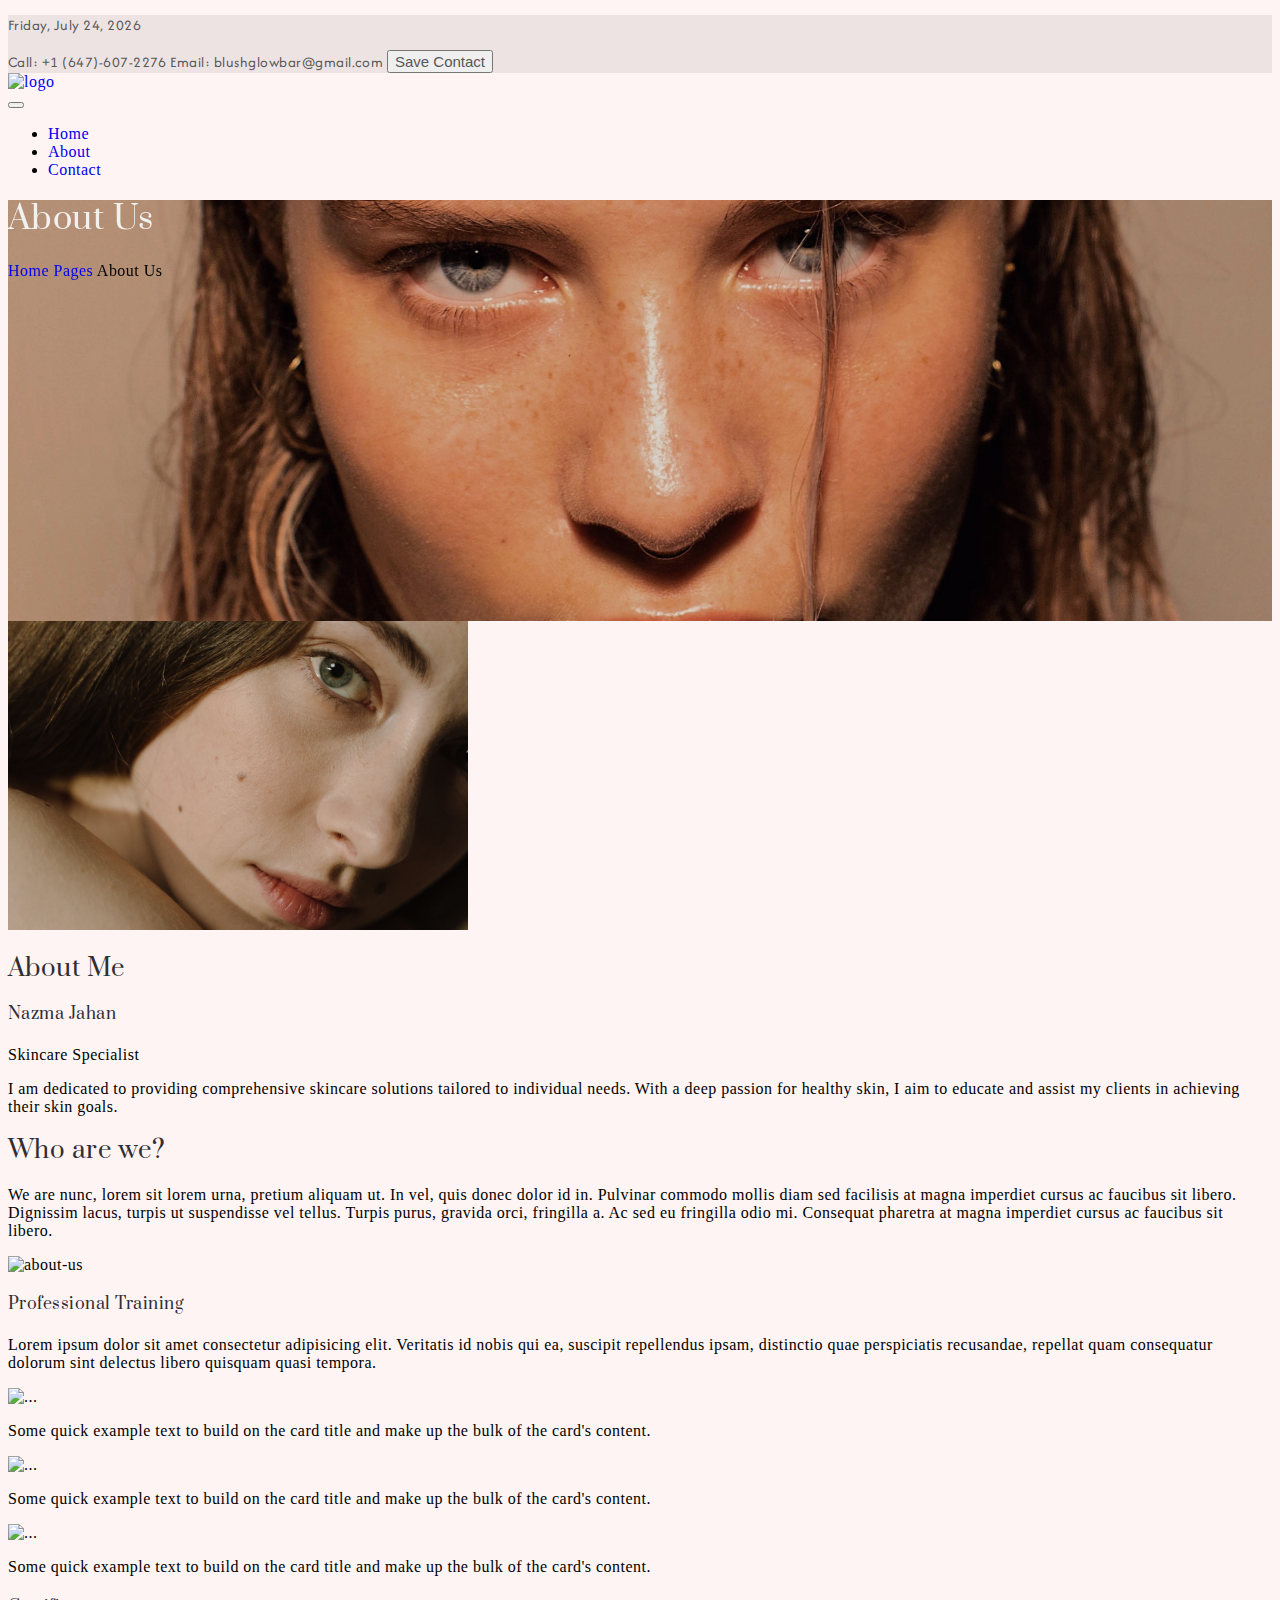
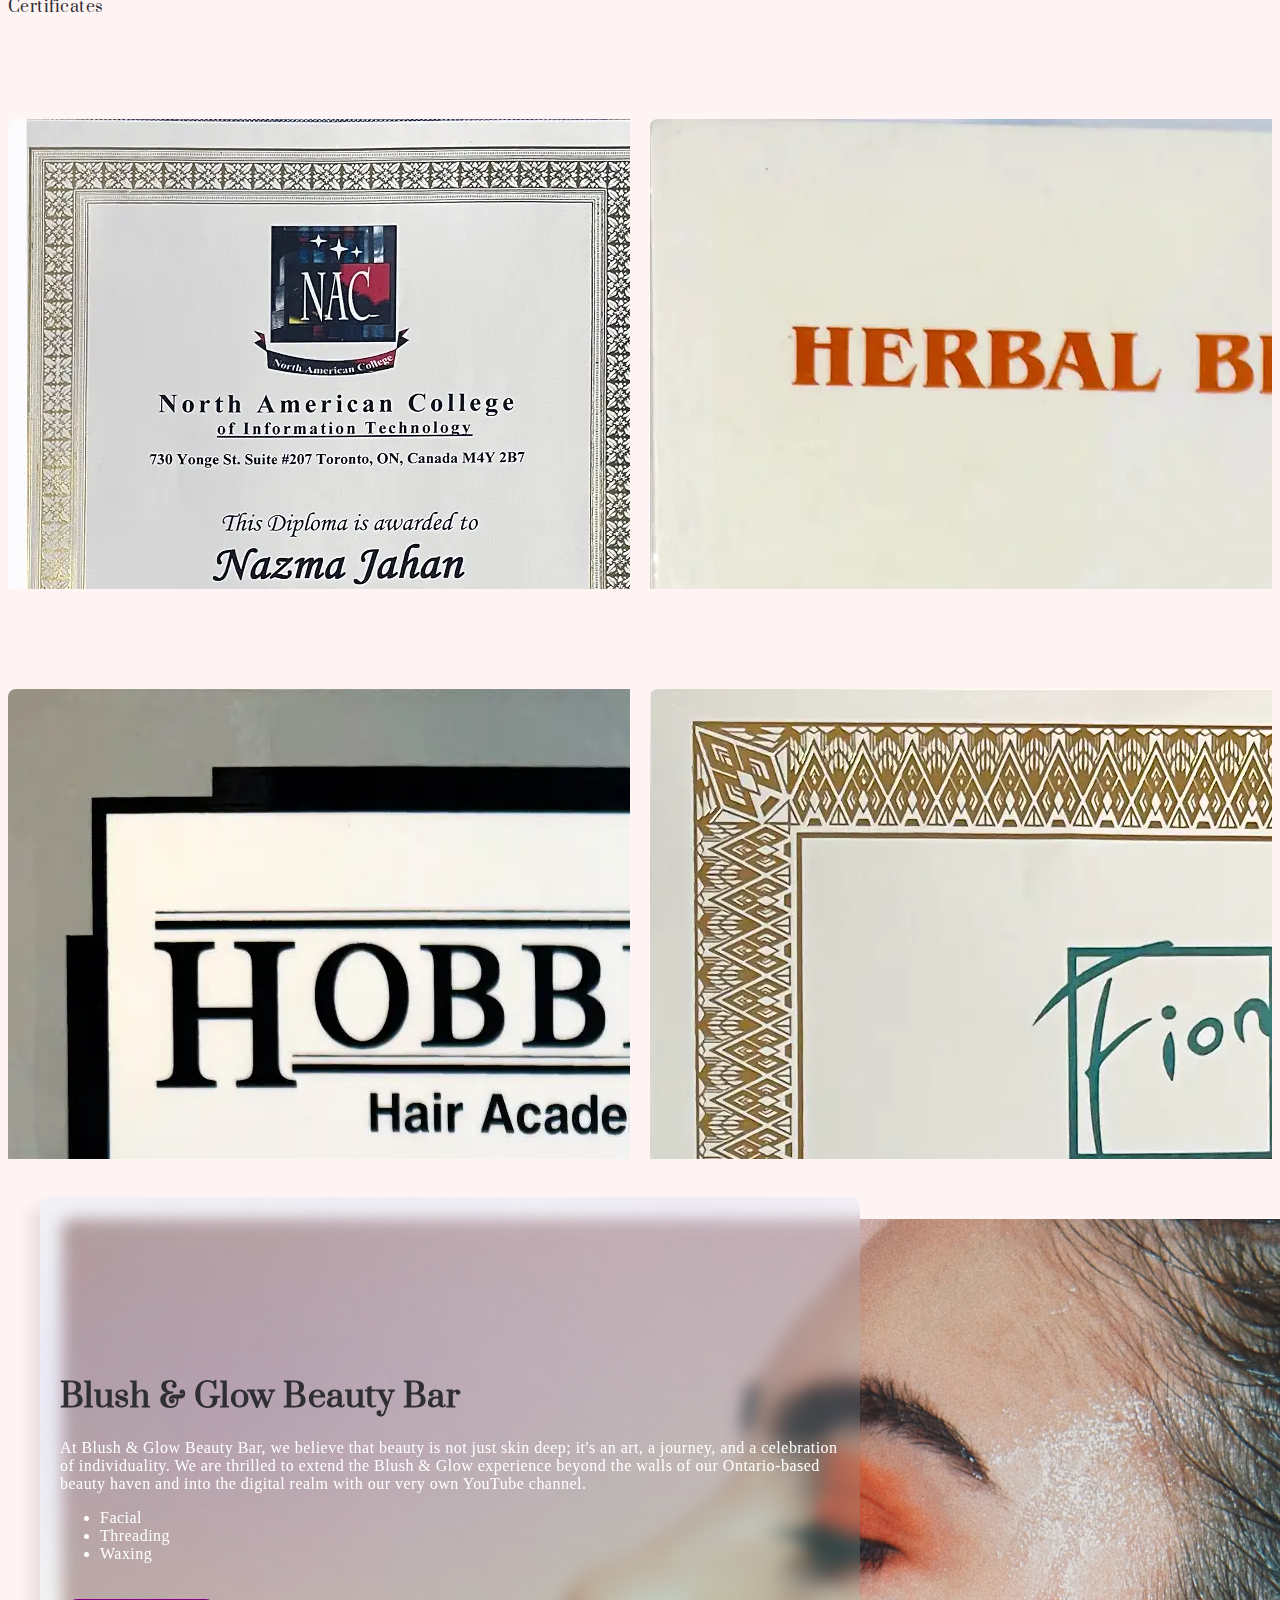
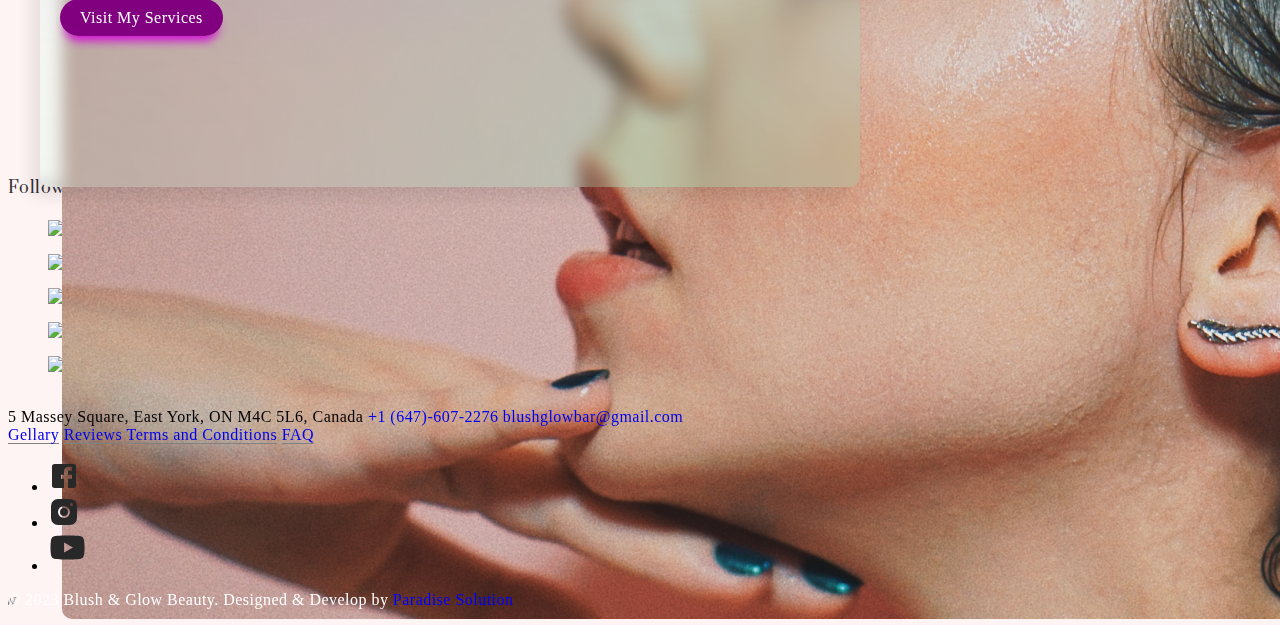
==== commit 968bf6db: "Merge branch 'main' of https://github.com/nahidhasan141400/Blush-Glow" ====
--- a/about.html
+++ b/about.html
@@ -49,7 +49,7 @@
               href="tel:+16476072276"
               style="font-size: 15px; color: rgb(87, 87, 87)"
               class="mb-0"
-              >Call: +16476072276</a
+              >Call: +1 (647)-607-2276</a
             >
             <a
               href="mailto:blushglowbar@gmail.com"
@@ -76,7 +76,7 @@
           >
             <!-- logo  -->
             <div class="col-auto">
-              <a class="navbar-brand" href="index.html">
+              <a class="navbar-brand" href="/">
                 <img id="logo-top" src="images/logo/logo.png" alt="logo" />
               </a>
             </div>
@@ -101,10 +101,10 @@
                 <div class="offcanvas-body">
                   <ul class="navbar-nav justify-content-end flex-grow-1 gap-5">
                     <li class="nav-item dropdown">
-                      <a class="nav-link" href="./index.html">Home</a>
+                      <a class="nav-link" href="/">Home</a>
                     </li>
                     <li class="nav-item">
-                      <a class="nav-link active" href="./about.html">About</a>
+                      <a class="nav-link active" href="#">About</a>
                     </li>
                     <li class="nav-item">
                       <a
@@ -305,15 +305,7 @@
             <img data-src="images/line.png" alt="" class="lazy-load" />
           </div>
         </div>
-        <div
-          style="
-            display: flex;
-            gap: 30px;
-            justify-content: space-between;
-            overflow: hidden;
-          "
-          class="certificate px-5"
-        >
+        <div style="overflow: hidden" class="certificate px-5">
           <div
             style="overflow: hidden"
             class="position-relative certicateItem w-100 h-100"
@@ -323,11 +315,11 @@
                 class="titleHoverEffect z-3"
                 style="padding: 8px 20px; border-radius: 8px"
               >
-                Trade License
+                Advanced Esthetics
               </h1>
             </div>
             <img
-              src="https://img.freepik.com/free-vector/vintage-achievement-certificate-template-vector-professional-design-blue_53876-157583.jpg"
+              src="./images/certificate/Advanced-Esthetics.webp"
               class="z-0 w-100 h-100 object-fit-cover"
               alt="img"
             />
@@ -341,11 +333,47 @@
                 class="titleHoverEffect z-3"
                 style="padding: 8px 20px; border-radius: 8px"
               >
-                Trade License
+                Beauty Therapy
               </h1>
             </div>
             <img
-              src="https://img.freepik.com/free-vector/vintage-achievement-certificate-template-vector-professional-design-blue_53876-157583.jpg"
+              src="./images/certificate/Beauty-Therapy.webp"
+              class="z-0 w-100 h-100 object-fit-cover"
+              alt="img"
+            />
+          </div>
+          <div
+            style="overflow: hidden"
+            class="position-relative certicateItem w-100 h-100"
+          >
+            <div class="position-absolute z-2">
+              <h1
+                class="titleHoverEffect z-3"
+                style="padding: 8px 20px; border-radius: 8px"
+              >
+                Cosmetology Hobbies
+              </h1>
+            </div>
+            <img
+              src="./images/certificate/Cosmetology_Hobbies.webp"
+              class="z-0 w-100 h-100 object-fit-cover"
+              alt="img"
+            />
+          </div>
+          <div
+            style="overflow: hidden"
+            class="position-relative certicateItem w-100 h-100"
+          >
+            <div class="position-absolute z-2">
+              <h1
+                class="titleHoverEffect z-3"
+                style="padding: 8px 20px; border-radius: 8px"
+              >
+                Hydra Peel
+              </h1>
+            </div>
+            <img
+              src="./images/certificate/Hydra-Peel.webp"
               class="z-0 w-100 h-100 object-fit-cover"
               alt="img"
             />
@@ -500,7 +528,7 @@
     <!-- footer section  -->
     <footer>
       <div class="container">
-        <div class="w-50 mx-auto">
+        <div style="max-width: 350px" class="mx-auto">
           <a href="/">
             <img class="w-100" src="./images/logo/logo.png" alt="" />
           </a>
@@ -509,19 +537,21 @@
           <a
             href="https://maps.app.goo.gl/1LXAmvAXni6qtD3Z7"
             target="_blank"
-            class="mb-0"
+            class="mb-0 text-center"
             style="color: black"
           >
-            5 Massey Square, East York, ON M4C 5L6, canada
+            5 Massey Square, East York, ON M4C 5L6, Canada
           </a>
           <a href="tel:tel:+16476072276" class="item-anchor"
-            >Call: +1 (647)-607-2276</a
+            >+1 (647)-607-2276</a
           >
           <a href="mailto:blushglowbar@gmail.com" class="item-anchor"
             >blushglowbar@gmail.com</a
           >
         </div>
-        <div class="d-flex gap-4 mt-5 justify-content-center">
+        <div
+          class="d-flex gap-4 mt-5 justify-content-center align-items-cente flex-wrap"
+        >
           <a style="border-bottom: 1px solid gray" href="./gellary.html"
             >Gellary</a
           >
--- a/style.css
+++ b/style.css
@@ -250,7 +250,7 @@
 .preloader {
   position: fixed;
   z-index: 99;
-  background: #111;
+  background: #ffffff;
   width: 100vw;
   height: 100vh;
   display: flex;
@@ -1749,6 +1749,9 @@
 
 .product-image {
   transition: filter 0.3s ease-in-out;
+  width: 100%;
+  height: 100%;
+  object-fit: cover;
 }
 
 .product-item:hover .hover-overlay {
@@ -2089,7 +2092,50 @@
   transition: all 0.3s ease;
 }
 
+
+/* line  */
+#Layer_2{
+  transform: rotate(180deg);
+  width: 500px;
+  height: 100%;
+}
+#Layer_1{
+  width: 500px;
+  height: 100%;
+}
+
+.image-holder{
+  width: 100%;
+  height: 100%;
+}
+.product-item{
+  width: 100%;
+  height: 100%;
+}
+.product-image{
+  width: 100% !important;
+  height: 360px !important;
+}
+.certificate{
+  display: grid;
+  grid-template-columns: repeat(2,1fr);
+  gap: 20px;
+}
+.certicateItem{
+  max-height: 550px !important;
+}
+.certicateItem img{
+  object-position: top center;
+}
+
 @media screen and (max-width: 576px) {
+  .icon-arrow{
+    display: none;
+ 
+  }
+  .certificate{
+    grid-template-columns: repeat(1,1fr);
+  }
   .smallText{
     font-size: 20px;
   }
@@ -2111,6 +2157,17 @@
   .stepContainer{
     margin-top: 100px;
   }
+
+  #Layer_2{
+    transform: rotate(180deg);
+    width: 100px;
+    height: 100%;
+  }
+  #Layer_1{
+    width: 100px;
+    height: 100%;
+  }
+  
  
 }
 
@@ -2160,6 +2217,30 @@
   .step-1{
     bottom: -60% !important;
   }
-}
-
-
+  
+}
+
+
+@media ((min-width: 577px) and (max-width: 769px)) {
+  #Layer_2{
+    transform: rotate(180deg);
+    width: 200px;
+    height: 100%;
+  }
+  #Layer_1{
+    width: 200px;
+    height: 100%;
+  }
+}
+@media ((min-width: 770px)  and (max-width: 1280px)){
+  #Layer_2{
+    transform: rotate(180deg);
+    width: 300px;
+    height: 100%;
+  }
+  #Layer_1{
+    width: 300px;
+    height: 100%;
+  }
+}
+
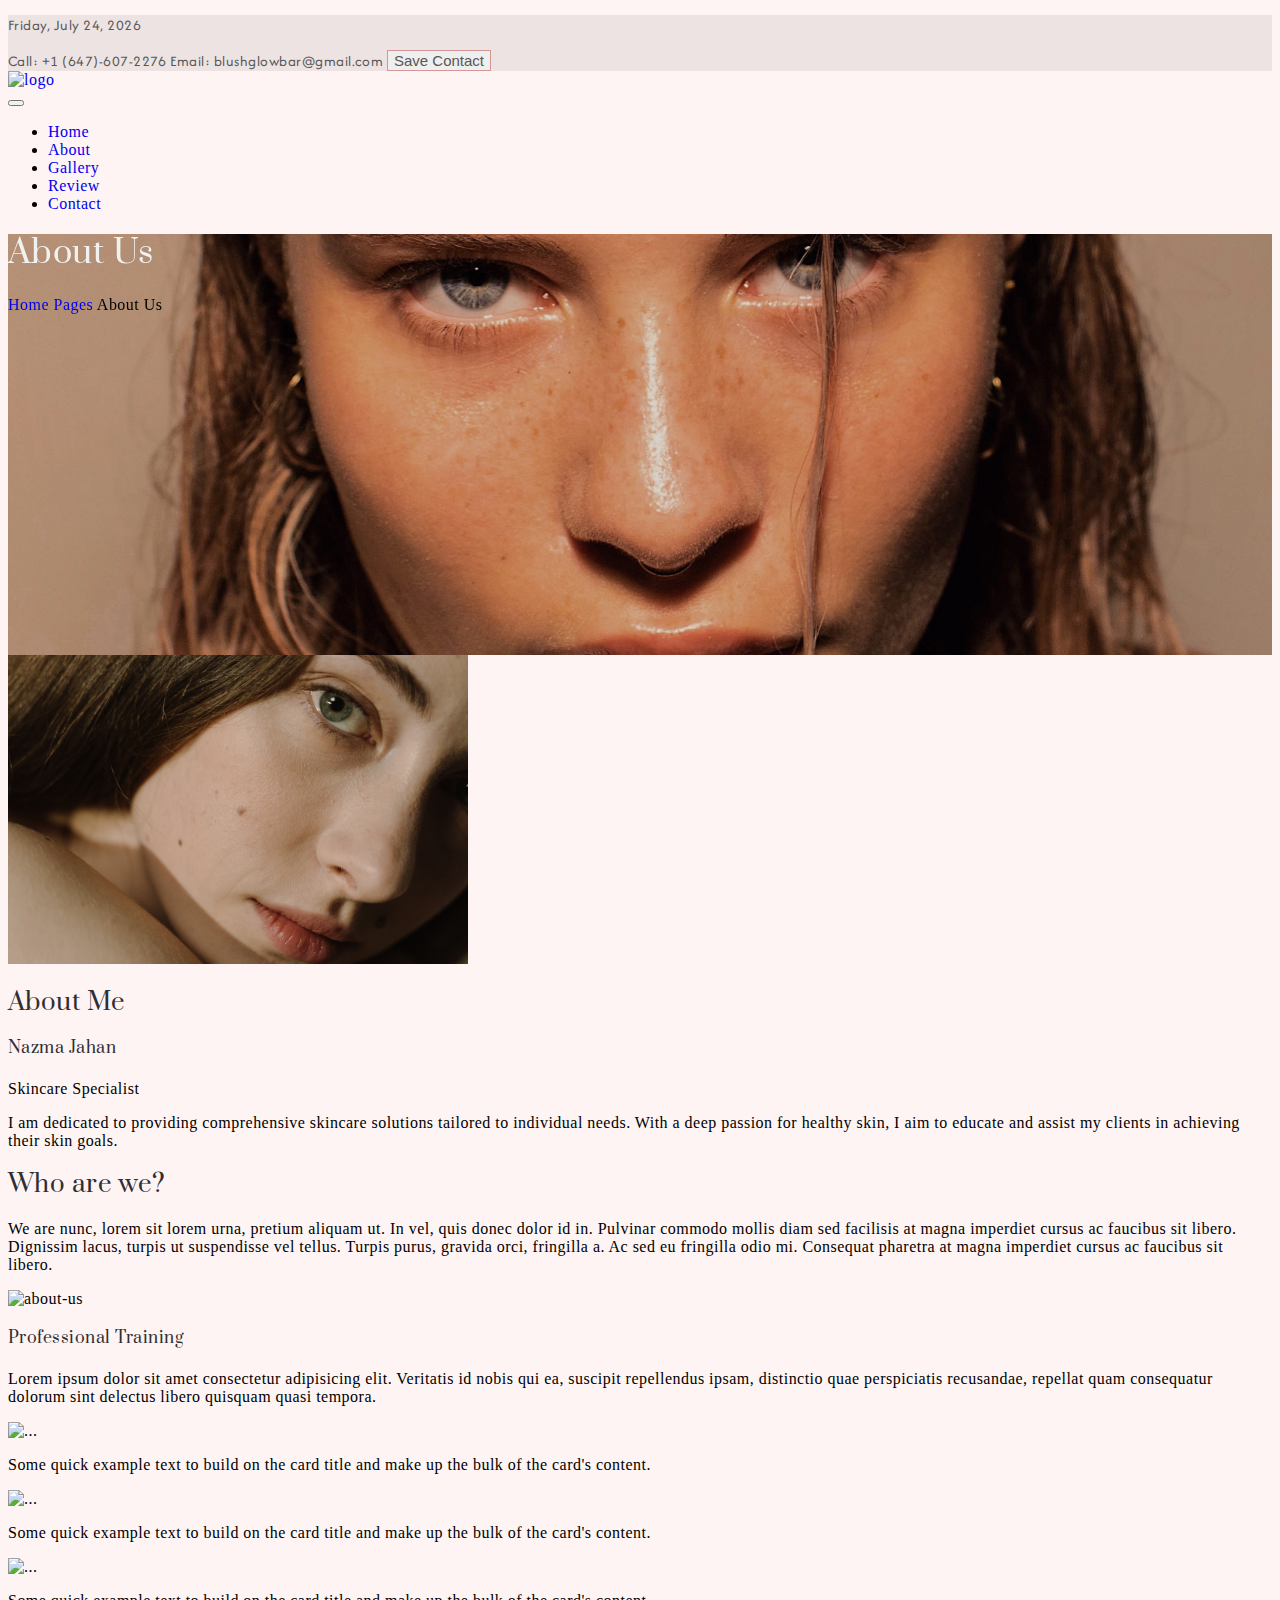
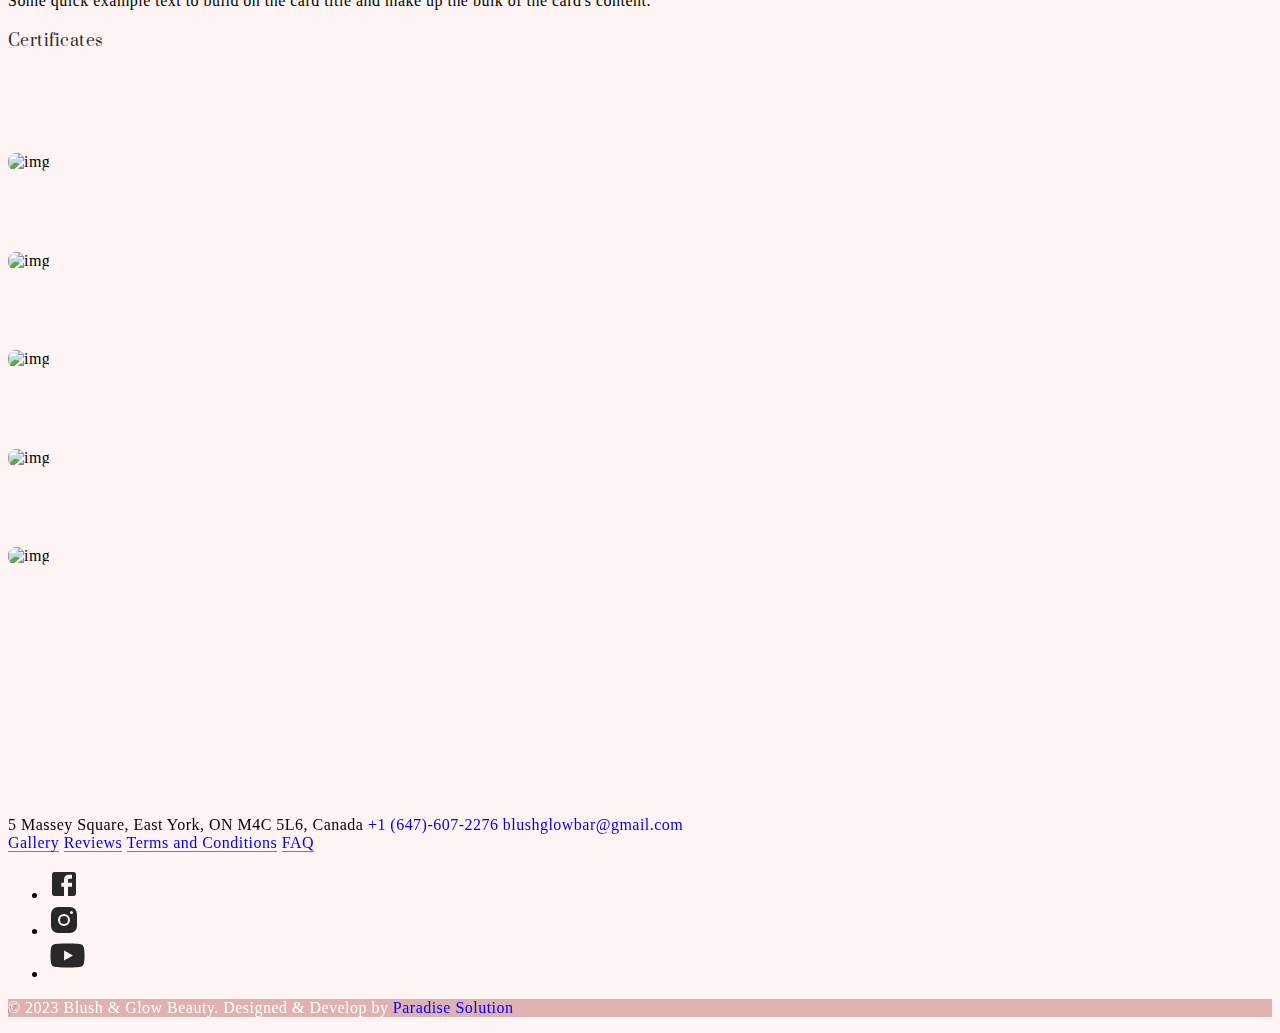
==== commit 7ede95a2: "🚀" ====
--- a/about.html
+++ b/about.html
@@ -1,696 +1,791 @@
-<!DOCTYPE html>
-<html lang="en">
-  <head>
-    <meta charset="UTF-8" />
-    <meta name="viewport" content="width=device-width, initial-scale=1.0" />
-    <title>About</title>
-    <link
-      href="https://cdn.jsdelivr.net/npm/bootstrap@5.3.0-alpha3/dist/css/bootstrap.min.css"
-      rel="stylesheet"
-      integrity="sha384-KK94CHFLLe+nY2dmCWGMq91rCGa5gtU4mk92HdvYe+M/SXH301p5ILy+dN9+nJOZ"
-      crossorigin="anonymous"
-    />
-    <link rel="stylesheet" type="text/css" href="icomoon/icomoon.css" />
-    <link rel="stylesheet" type="text/css" href="css/vendor.css" />
-    <link
-      rel="stylesheet"
-      href="https://cdn.jsdelivr.net/npm/swiper@9/swiper-bundle.min.css"
-    />
-    <link rel="stylesheet" type="text/css" href="style.css" />
-
-    <link rel="preconnect" href="https://fonts.googleapis.com" />
-    <link rel="preconnect" href="https://fonts.gstatic.com" crossorigin />
-    <link
-      href="https://fonts.googleapis.com/css2?family=Lora:wght@400;500&family=Prata&display=swap"
-      rel="stylesheet"
-    />
-  </head>
-
-  <body>
-    <!-- contact nav bar -->
-    <nav>
-      <section
-        class="py-1 text-black"
-        style="background: #33323216; font-family: 'Afacad', sans-serif"
-      >
-        <div
-          class="px-1 text-center d-lg-flex justify-content-between align-items-center"
-          style="max-width: 1264px; margin: 0 auto"
-        >
-          <p
-            class="mb-0"
-            style="font-size: 15px; color: rgb(87, 87, 87)"
-            id="currentDate"
-          ></p>
-          <div
-            class="gap-3 align-items-center d-sm-flex justify-content-center text-center"
-          >
-            <a
-              href="tel:+16476072276"
-              style="font-size: 15px; color: rgb(87, 87, 87)"
-              class="mb-0"
-              >Call: +1 (647)-607-2276</a
-            >
-            <a
-              href="mailto:blushglowbar@gmail.com"
-              style="font-size: 15px; color: rgb(87, 87, 87)"
-              class="mb-0"
-              >Email: blushglowbar@gmail.com</a
-            >
-            <button
-              onclick="generateVCard()"
-              style="font-size: 15px; color: rgb(87, 87, 87)"
-              class="px-2 border-1 bg-transparent rounded-2 py-1"
-            >
-              Save Contact
-            </button>
-          </div>
-        </div>
-      </section>
-      <section
-        class="navbar container navbar-expand-lg text-uppercase fs-6 py-0 px-0 border-bottom align-items-center"
-      >
-        <div class="container-fluid">
-          <div
-            class="row justify-content-between align-items-center w-100 py-2"
-          >
-            <!-- logo  -->
-            <div class="col-auto">
-              <a class="navbar-brand" href="/">
-                <img id="logo-top" src="images/logo/logo.png" alt="logo" />
-              </a>
-            </div>
-
-            <div class="col-auto">
-              <button
-                class="navbar-toggler"
-                type="button"
-                data-bs-toggle="offcanvas"
-                data-bs-target="#offcanvasNavbar"
-                aria-controls="offcanvasNavbar"
-              >
-                <span class="navbar-toggler-icon"></span>
-              </button>
-
-              <div
-                class="offcanvas offcanvas-end"
-                tabindex="-1"
-                id="offcanvasNavbar"
-                aria-labelledby="offcanvasNavbarLabel"
-              >
-                <div class="offcanvas-body">
-                  <ul class="navbar-nav justify-content-end flex-grow-1 gap-5">
-                    <li class="nav-item dropdown">
-                      <a class="nav-link" href="/">Home</a>
-                    </li>
-                    <li class="nav-item">
-                      <a class="nav-link active" href="#">About</a>
-                    </li>
-                    <li class="nav-item">
-                      <a
-                        href="/contact.html"
-                        class="nav-link border px-3"
-                        style="text-align: center"
-                        >Contact</a
-                      >
-                    </li>
-                  </ul>
-                </div>
-              </div>
-            </div>
-          </div>
-        </div>
-      </section>
-    </nav>
-    <!-- main about section  -->
-    <section class="hero-section jarallax">
-      <div class="py-5">
-        <div class="container">
-          <div class="row">
-            <div
-              class="d-flex flex-wrap flex-column justify-content-center align-items-center my-5 py-5 text-white"
-            >
-              <h1 class="page-title text-uppercase">About Us</h1>
-              <nav class="breadcrumb text-white">
-                <a class="breadcrumb-item" href="#">Home</a>
-                <a class="breadcrumb-item" href="#">Pages</a>
-                <span class="breadcrumb-item active" aria-current="page"
-                  >About Us</span
-                >
-              </nav>
-            </div>
-          </div>
-        </div>
-      </div>
-      <div
-        id="jarallax-container-0"
-        style="
-          position: absolute;
-          top: 0px;
-          left: 0px;
-          width: 100%;
-          height: 100%;
-          overflow: hidden;
-          z-index: -100;
-          clip-path: polygon(0px 0px, 100% 0px, 100% 100%, 0px 100%);
-        "
-      >
-        <img
-          data-src="images/banner-large-2.jpg"
-          alt="Image"
-          class="jarallax-img lazy-load"
-          style="
-            object-fit: cover;
-            object-position: 50% 50%;
-            max-width: none;
-            position: fixed;
-            top: 0px;
-            left: 0px;
-            width: 1521.6px;
-            height: 100%;
-            overflow: hidden;
-            pointer-events: none;
-            transform-style: preserve-3d;
-            backface-visibility: hidden;
-            will-change: transform, opacity;
-            margin-top: -26.25px;
-            transform: translate3d(0px, -94.9px, 0px);
-          "
-        />
-      </div>
-    </section>
-
-    <main>
-      <!-- about us section  -->
-      <section id="about-us" class="mt-5 pt-5">
-        <div class="vertical-element">
-          <div class="container">
-            <div class="row d-flex align-items-center">
-              <div class="col-md-5">
-                <div class="image-holder">
-                  <img
-                    data-src="images/single-image1.jpg"
-                    alt="about-us"
-                    class="img-fluid lazy-load"
-                  />
-                </div>
-              </div>
-              <div class="col-md-7">
-                <div class="about-section">
-                  <h2>About Me</h2>
-                  <h4 class="mt-2">Nazma Jahan</h4>
-                  <p class="text-muted">Skincare Specialist</p>
-                  <p class="lead">
-                    I am dedicated to providing comprehensive skincare solutions
-                    tailored to individual needs. With a deep passion for
-                    healthy skin, I aim to educate and assist my clients in
-                    achieving their skin goals.
-                  </p>
-                </div>
-              </div>
-            </div>
-          </div>
-        </div>
-        <div class="vertical-element py-5">
-          <div class="container">
-            <div class="row d-flex align-items-center justify-content-between">
-              <div class="col-md-7">
-                <div class="section-element p-5">
-                  <h2 class="element-title text-uppercase">Who are we?</h2>
-                  <p>
-                    We are nunc, lorem sit lorem urna, pretium aliquam ut. In
-                    vel, quis donec dolor id in. Pulvinar commodo mollis diam
-                    sed facilisis at magna imperdiet cursus ac faucibus sit
-                    libero. Dignissim lacus, turpis ut suspendisse vel tellus.
-                    Turpis purus, gravida orci, fringilla a. Ac sed eu fringilla
-                    odio mi. Consequat pharetra at magna imperdiet cursus ac
-                    faucibus sit libero.
-                  </p>
-                </div>
-              </div>
-              <div class="col-md-5">
-                <div class="image-holder text-right">
-                  <img
-                    data-src="images/single-image2.jpg"
-                    alt="about-us"
-                    class="img-fluid lazy-load"
-                  />
-                </div>
-              </div>
-            </div>
-          </div>
-        </div>
-      </section>
-
-      <section class="container-md">
-        <div
-          class="d-flex flex-wrap justify-content-between align-items-center my-5 pt-lg-5"
-        >
-          <div class="line-img my-2">
-            <img data-src="images/line.png" alt="" class="lazy-load" />
-          </div>
-          <h4 class="text-uppercase mb-0">Professional Training</h4>
-          <div class="line-img my-2">
-            <img data-src="images/line.png" alt="" class="lazy-load" />
-          </div>
-        </div>
-        <p class="text-center">
-          Lorem ipsum dolor sit amet consectetur adipisicing elit. Veritatis id
-          nobis qui ea, suscipit repellendus ipsam, distinctio quae perspiciatis
-          recusandae, repellat quam consequatur dolorum sint delectus libero
-          quisquam quasi tempora.
-        </p>
-
-        <section class="d-flex gap-3 justify-content-between">
-          <div class="card">
-            <img data-src="..." class="card-img-top lazy-load" alt="..." />
-            <div class="card-body">
-              <p class="card-text">
-                Some quick example text to build on the card title and make up
-                the bulk of the card's content.
-              </p>
-            </div>
-          </div>
-          <div class="card">
-            <img data-src="..." class="card-img-top lazy-load" alt="..." />
-            <div class="card-body">
-              <p class="card-text">
-                Some quick example text to build on the card title and make up
-                the bulk of the card's content.
-              </p>
-            </div>
-          </div>
-          <div class="card">
-            <img data-src="..." class="card-img-top lazy-load" alt="..." />
-            <div class="card-body">
-              <p class="card-text">
-                Some quick example text to build on the card title and make up
-                the bulk of the card's content.
-              </p>
-            </div>
-          </div>
-        </section>
-      </section>
-
-      <!-- certificate section  -->
-      <section class="container">
-        <div
-          class="d-flex flex-wrap justify-content-between align-items-center my-5 pt-lg-5"
-        >
-          <div class="line-img my-2">
-            <img data-src="images/line.png" alt="" class="lazy-load" />
-          </div>
-          <h4 class="text-uppercase mb-0">Certificates</h4>
-          <div class="line-img my-2">
-            <img data-src="images/line.png" alt="" class="lazy-load" />
-          </div>
-        </div>
-        <div style="overflow: hidden" class="certificate px-5">
-          <div
-            style="overflow: hidden"
-            class="position-relative certicateItem w-100 h-100"
-          >
-            <div class="position-absolute z-2">
-              <h1
-                class="titleHoverEffect z-3"
-                style="padding: 8px 20px; border-radius: 8px"
-              >
-                Advanced Esthetics
-              </h1>
-            </div>
-            <img
-              src="./images/certificate/Advanced-Esthetics.webp"
-              class="z-0 w-100 h-100 object-fit-cover"
-              alt="img"
-            />
-          </div>
-          <div
-            style="overflow: hidden"
-            class="position-relative certicateItem w-100 h-100"
-          >
-            <div class="position-absolute z-2">
-              <h1
-                class="titleHoverEffect z-3"
-                style="padding: 8px 20px; border-radius: 8px"
-              >
-                Beauty Therapy
-              </h1>
-            </div>
-            <img
-              src="./images/certificate/Beauty-Therapy.webp"
-              class="z-0 w-100 h-100 object-fit-cover"
-              alt="img"
-            />
-          </div>
-          <div
-            style="overflow: hidden"
-            class="position-relative certicateItem w-100 h-100"
-          >
-            <div class="position-absolute z-2">
-              <h1
-                class="titleHoverEffect z-3"
-                style="padding: 8px 20px; border-radius: 8px"
-              >
-                Cosmetology Hobbies
-              </h1>
-            </div>
-            <img
-              src="./images/certificate/Cosmetology_Hobbies.webp"
-              class="z-0 w-100 h-100 object-fit-cover"
-              alt="img"
-            />
-          </div>
-          <div
-            style="overflow: hidden"
-            class="position-relative certicateItem w-100 h-100"
-          >
-            <div class="position-absolute z-2">
-              <h1
-                class="titleHoverEffect z-3"
-                style="padding: 8px 20px; border-radius: 8px"
-              >
-                Hydra Peel
-              </h1>
-            </div>
-            <img
-              src="./images/certificate/Hydra-Peel.webp"
-              class="z-0 w-100 h-100 object-fit-cover"
-              alt="img"
-            />
-          </div>
-        </div>
-      </section>
-      <!-- facebook section    -->
-      <section class="facebook">
-        <div class="overlay">
-          <div>
-            <h1>Blush & Glow Beauty Bar</h1>
-            <!-- <a class="name" href="#">Paradise <span>Solution</span></a> -->
-            <p>
-              At Blush & Glow Beauty Bar, we believe that beauty is not just
-              skin deep; it's an art, a journey, and a celebration of
-              individuality. We are thrilled to extend the Blush & Glow
-              experience beyond the walls of our Ontario-based beauty haven and
-              into the digital realm with our very own YouTube channel.
-            </p>
-            <div>
-              <ul>
-                <li>Facial</li>
-                <li>Threading</li>
-                <li>Waxing</li>
-              </ul>
-            </div>
-          </div>
-          <div>
-            <a
-              class="link"
-              href="https://www.facebook.com/Blushglowbeautybar/services"
-              target="_blank"
-              >Visit My Services</a
-            >
-          </div>
-        </div>
-        <div class="fbCon">
-          <img
-            class="w-100 h-100"
-            src="./images/banner-large-1.jpg"
-            alt="img"
-          />
-        </div>
-      </section>
-      <!-- instagram section  -->
-      <section class="instagram my-5 py-5">
-        <div class="container">
-          <h4 class="text-center py-3">Follow us on Instagram</h4>
-
-          <div class="row d-flex flex-wrap my-3 g-0">
-            <figure class="col instagram-item magnific position-relative">
-              <a href="#" class="">
-                <img
-                  data-src="images/insta-item1.jpg"
-                  alt="instagram"
-                  class="insta-image lazy-load"
-                />
-                <div class="icon-overlay d-flex justify-content-center">
-                  <svg
-                    width="30"
-                    height="30"
-                    viewBox="0 0 30 30"
-                    style="color: #fff4f4"
-                  >
-                    <use xlink:href="#instagram"></use>
-                  </svg>
-                </div>
-              </a>
-            </figure>
-            <figure class="col instagram-item magnific position-relative">
-              <a href="#" class="">
-                <img
-                  data-src="images/insta-item3.jpg"
-                  alt="instagram"
-                  class="insta-image lazy-load"
-                />
-                <div class="icon-overlay d-flex justify-content-center">
-                  <svg
-                    width="30"
-                    height="30"
-                    viewBox="0 0 30 30"
-                    style="color: #fff4f4"
-                  >
-                    <use xlink:href="#instagram"></use>
-                  </svg>
-                </div>
-              </a>
-            </figure>
-            <figure class="col instagram-item magnific position-relative">
-              <a href="#" class="">
-                <img
-                  data-src="images/insta-item4.jpg"
-                  alt="instagram"
-                  class="insta-image lazy-load"
-                />
-                <div class="icon-overlay d-flex justify-content-center">
-                  <svg
-                    width="30"
-                    height="30"
-                    viewBox="0 0 30 30"
-                    style="color: #fff4f4"
-                  >
-                    <use xlink:href="#instagram"></use>
-                  </svg>
-                </div>
-              </a>
-            </figure>
-            <figure class="col instagram-item magnific position-relative">
-              <a href="#" class="">
-                <img
-                  data-src="images/insta-item5.jpg"
-                  alt="instagram"
-                  class="insta-image lazy-load"
-                />
-                <div class="icon-overlay d-flex justify-content-center">
-                  <svg
-                    width="30"
-                    height="30"
-                    viewBox="0 0 30 30"
-                    style="color: #fff4f4"
-                  >
-                    <use xlink:href="#instagram"></use>
-                  </svg>
-                </div>
-              </a>
-            </figure>
-            <figure class="col instagram-item magnific position-relative">
-              <a href="#" class="">
-                <img
-                  data-src="images/insta-item6.jpg"
-                  alt="instagram"
-                  class="insta-image lazy-load"
-                />
-                <div class="icon-overlay d-flex justify-content-center">
-                  <svg
-                    width="30"
-                    height="30"
-                    viewBox="0 0 30 30"
-                    style="color: #fff4f4"
-                  >
-                    <use xlink:href="#instagram"></use>
-                  </svg>
-                </div>
-              </a>
-            </figure>
-          </div>
-        </div>
-      </section>
-      <!-- youtube-section  -->
-      <section class="youtube"></section>
-    </main>
-    <!-- footer section  -->
-    <footer>
-      <div class="container">
-        <div style="max-width: 350px" class="mx-auto">
-          <a href="/">
-            <img class="w-100" src="./images/logo/logo.png" alt="" />
-          </a>
-        </div>
-        <div class="d-flex flex-column gap-1 align-items-center mt-3">
-          <a
-            href="https://maps.app.goo.gl/1LXAmvAXni6qtD3Z7"
-            target="_blank"
-            class="mb-0 text-center"
-            style="color: black"
-          >
-            5 Massey Square, East York, ON M4C 5L6, Canada
-          </a>
-          <a href="tel:tel:+16476072276" class="item-anchor"
-            >+1 (647)-607-2276</a
-          >
-          <a href="mailto:blushglowbar@gmail.com" class="item-anchor"
-            >blushglowbar@gmail.com</a
-          >
-        </div>
-        <div
-          class="d-flex gap-4 mt-5 justify-content-center align-items-cente flex-wrap"
-        >
-          <a style="border-bottom: 1px solid gray" href="./gellary.html"
-            >Gellary</a
-          >
-          <a style="border-bottom: 1px solid gray" href="./reviews.html"
-            >Reviews</a
-          >
-          <a style="border-bottom: 1px solid gray" href="#"
-            >Terms and Conditions</a
-          >
-          <a style="border-bottom: 1px solid gray" href="#">FAQ</a>
-        </div>
-        <div class="mt-4">
-          <ul
-            class="list-unstyled d-flex flex-wrap gap-3 justify-content-center"
-          >
-            <!-- facebook  -->
-            <li>
-              <a
-                data-facebook
-                id="link-nahid-hover"
-                href="https://www.facebook.com/Blushglowbeautybar"
-                target="_blank"
-                class="text-secondary"
-              >
-                <svg
-                  xmlns="http://www.w3.org/2000/svg"
-                  width="32"
-                  height="32"
-                  viewBox="0 0 24 24"
-                >
-                  <path
-                    d="M5 3h14a2 2 0 0 1 2 2v14a2 2 0 0 1-2 2H5a2 2 0 0 1-2-2V5a2 2 0 0 1 2-2m13 2h-2.5A3.5 3.5 0 0 0 12 8.5V11h-2v3h2v7h3v-7h3v-3h-3V9a1 1 0 0 1 1-1h2V5z"
-                  />
-                </svg>
-              </a>
-            </li>
-            <!-- instagram  -->
-            <li>
-              <a
-                data-instagram
-                id="link-nahid-hover"
-                href="#"
-                class="text-secondary"
-              >
-                <svg
-                  xmlns="http://www.w3.org/2000/svg"
-                  width="32"
-                  height="32"
-                  viewBox="0 0 256 256"
-                >
-                  <path
-                    d="M176 24H80a56.06 56.06 0 0 0-56 56v96a56.06 56.06 0 0 0 56 56h96a56.06 56.06 0 0 0 56-56V80a56.06 56.06 0 0 0-56-56m-48 152a48 48 0 1 1 48-48a48.05 48.05 0 0 1-48 48m60-96a12 12 0 1 1 12-12a12 12 0 0 1-12 12m-28 48a32 32 0 1 1-32-32a32 32 0 0 1 32 32"
-                  />
-                </svg>
-              </a>
-            </li>
-            <!-- youtube  -->
-            <li>
-              <a
-                data-youtube
-                id="link-nahid-hover"
-                href="https://www.youtube.com/@BlushGlowBeautyBar"
-                class="text-secondary"
-              >
-                <svg
-                  xmlns="http://www.w3.org/2000/svg"
-                  width="39"
-                  height="39"
-                  viewBox="0 0 32 32"
-                >
-                  <path
-                    d="M29.41 9.26a3.5 3.5 0 0 0-2.47-2.47C24.76 6.2 16 6.2 16 6.2s-8.76 0-10.94.59a3.5 3.5 0 0 0-2.47 2.47A36.13 36.13 0 0 0 2 16a36.13 36.13 0 0 0 .59 6.74a3.5 3.5 0 0 0 2.47 2.47c2.18.59 10.94.59 10.94.59s8.76 0 10.94-.59a3.5 3.5 0 0 0 2.47-2.47A36.13 36.13 0 0 0 30 16a36.13 36.13 0 0 0-.59-6.74M13.2 20.2v-8.4l7.27 4.2Z"
-                  />
-                </svg>
-              </a>
-            </li>
-          </ul>
-        </div>
-      </div>
-      <div class="bg-black py-3 text-center mt-5">
-        <p class="mb-0" style="color: white">
-          &copy; 2023 Blush & Glow Beauty. Designed & Develop by
-          <a
-            href="https://paradisesolution.us/"
-            target="_blank"
-            style="color: blue"
-            >Paradise Solution</a
-          >
-        </p>
-      </div>
-      <div id="footer-bg">
-        <img src="./images/tex_flower.svg" alt="blush & glow" />
-      </div>
-    </footer>
-
-    <script src="./js/vcard.js"></script>
-    <script src="js/jquery.min.js"></script>
-    <script src="js/plugins.js"></script>
-    <script src="js/SmoothScroll.js"></script>
-    <script
-      src="https://cdn.jsdelivr.net/npm/bootstrap@5.3.0-alpha3/dist/js/bootstrap.bundle.min.js"
-      integrity="sha384-ENjdO4Dr2bkBIFxQpeoTz1HIcje39Wm4jDKdf19U8gI4ddQ3GYNS7NTKfAdVQSZe"
-      crossorigin="anonymous"
-    ></script>
-    <script src="https://cdn.jsdelivr.net/npm/swiper@9/swiper-bundle.min.js"></script>
-    <script src="js/script.js"></script>
-    <script>
-      document.addEventListener("DOMContentLoaded", function () {
-        const lazyImages = document.querySelectorAll(".lazy-load");
-
-        const observer = new IntersectionObserver((entries) => {
-          entries.forEach((entry) => {
-            if (entry.isIntersecting) {
-              const lazyImage = entry.target;
-              lazyImage.src = lazyImage.dataset.src;
-              observer.unobserve(lazyImage);
-            }
-          });
-        });
-
-        lazyImages.forEach((image) => {
-          observer.observe(image);
-        });
-      });
-    </script>
-    <script>
-      const currentDate = new Date();
-
-      // Format the date (you can adjust the format as needed)
-      const options = {
-        weekday: "long",
-        year: "numeric",
-        month: "long",
-        day: "numeric",
-      };
-      const formattedDate = currentDate.toLocaleDateString("en-US", options);
-
-      // Display the date in the HTML element
-      document.getElementById("currentDate").textContent = formattedDate;
-    </script>
-  </body>
-</html>
+<!DOCTYPE html>
+<html lang="en">
+  <head>
+    <meta charset="UTF-8" />
+    <meta name="viewport" content="width=device-width, initial-scale=1.0" />
+    <title>About</title>
+    <link
+      href="https://cdn.jsdelivr.net/npm/bootstrap@5.3.0-alpha3/dist/css/bootstrap.min.css"
+      rel="stylesheet"
+      integrity="sha384-KK94CHFLLe+nY2dmCWGMq91rCGa5gtU4mk92HdvYe+M/SXH301p5ILy+dN9+nJOZ"
+      crossorigin="anonymous"
+    />
+    <link rel="stylesheet" type="text/css" href="icomoon/icomoon.css" />
+    <link rel="stylesheet" type="text/css" href="css/vendor.css" />
+    <link
+      rel="stylesheet"
+      href="https://cdn.jsdelivr.net/npm/swiper@9/swiper-bundle.min.css"
+    />
+    <link rel="icon" type="image/x-icon" href="/images/logo/icon.png" />
+    <link rel="stylesheet" type="text/css" href="style.css" />
+
+    <link rel="preconnect" href="https://fonts.googleapis.com" />
+    <link rel="preconnect" href="https://fonts.gstatic.com" crossorigin />
+    <link
+      href="https://fonts.googleapis.com/css2?family=Lora:wght@400;500&family=Prata&display=swap"
+      rel="stylesheet"
+    />
+  </head>
+
+  <body>
+    <!-- Messenger Chat Plugin Code -->
+    <div id="fb-root"></div>
+
+    <!-- Your Chat Plugin code -->
+    <div id="fb-customer-chat" class="fb-customerchat"></div>
+
+    <script>
+      var chatbox = document.getElementById("fb-customer-chat");
+      chatbox.setAttribute("page_id", "100498819355102");
+      chatbox.setAttribute("attribution", "biz_inbox");
+    </script>
+
+    <!-- Your SDK code -->
+    <script>
+      window.fbAsyncInit = function () {
+        FB.init({
+          xfbml: true,
+          version: "v18.0",
+        });
+      };
+
+      (function (d, s, id) {
+        var js,
+          fjs = d.getElementsByTagName(s)[0];
+        if (d.getElementById(id)) return;
+        js = d.createElement(s);
+        js.id = id;
+        js.src = "https://connect.facebook.net/en_US/sdk/xfbml.customerchat.js";
+        fjs.parentNode.insertBefore(js, fjs);
+      })(document, "script", "facebook-jssdk");
+    </script>
+    <!-- contact nav bar -->
+    <nav>
+      <section
+        class="py-1 text-black"
+        style="background: #33323216; font-family: 'Afacad', sans-serif"
+      >
+        <div
+          class="px-1 text-center d-lg-flex justify-content-between align-items-center"
+          style="max-width: 1264px; margin: 0 auto"
+        >
+          <p
+            class="mb-0"
+            style="font-size: 15px; color: rgb(87, 87, 87)"
+            id="currentDate"
+          ></p>
+          <div
+            class="gap-3 align-items-center d-sm-flex justify-content-center text-center"
+          >
+            <a
+              href="tel:+16476072276"
+              style="font-size: 15px; color: rgb(87, 87, 87)"
+              class="mb-0"
+              >Call: +1 (647)-607-2276</a
+            >
+            <a
+              href="mailto:blushglowbar@gmail.com"
+              style="font-size: 15px; color: rgb(87, 87, 87)"
+              class="mb-0"
+              >Email: blushglowbar@gmail.com</a
+            >
+            <button
+              onclick="generateVCard()"
+              style="
+                font-size: 15px;
+                color: rgb(87, 87, 87);
+                border: 1px solid #d49696;
+              "
+              class="px-2 shadow-sm bg-transparent rounded-2 py-1"
+            >
+              Save Contact
+            </button>
+          </div>
+        </div>
+      </section>
+      <section
+        class="navbar container navbar-expand-lg text-uppercase fs-6 py-0 px-0 border-bottom align-items-center"
+      >
+        <div class="container-fluid">
+          <div
+            class="row justify-content-between align-items-center w-100 py-2"
+          >
+            <!-- logo  -->
+            <div class="col-auto">
+              <a class="navbar-brand" href="index.html">
+                <img id="logo-top" src="images/logo/logo.png" alt="logo" />
+              </a>
+            </div>
+
+            <div class="col-auto">
+              <button
+                class="navbar-toggler"
+                type="button"
+                data-bs-toggle="offcanvas"
+                data-bs-target="#offcanvasNavbar"
+                aria-controls="offcanvasNavbar"
+              >
+                <span class="navbar-toggler-icon"></span>
+              </button>
+
+              <div
+                class="offcanvas offcanvas-end"
+                tabindex="-1"
+                id="offcanvasNavbar"
+                aria-labelledby="offcanvasNavbarLabel"
+              >
+                <div class="offcanvas-body">
+                  <ul
+                    class="navbar-nav mt-5 mt-lg-0 justify-content-end flex-grow-1 gap-3"
+                  >
+                    <li class="nav-item">
+                      <a
+                        href="/index.html"
+                        class="nav-link border px-3"
+                        style="text-align: center"
+                        >Home</a
+                      >
+                    </li>
+                    <li class="nav-item">
+                      <a
+                        href="/about.html"
+                        class="nav-link border px-3 active"
+                        style="text-align: center"
+                        >About</a
+                      >
+                    </li>
+                    <li class="nav-item d-lg-none">
+                      <a
+                        href="/gellary.html"
+                        class="nav-link border px-3"
+                        style="text-align: center"
+                        >Gallery</a
+                      >
+                    </li>
+                    <li class="nav-item d-lg-none">
+                      <a
+                        href="/reviews.html"
+                        class="nav-link border px-3"
+                        style="text-align: center"
+                        >Review</a
+                      >
+                    </li>
+                    <li class="nav-item">
+                      <a
+                        href="/contact.html"
+                        class="nav-link border px-3"
+                        style="text-align: center"
+                        >Contact</a
+                      >
+                    </li>
+                  </ul>
+                </div>
+              </div>
+            </div>
+          </div>
+        </div>
+      </section>
+    </nav>
+    <!-- main about section  -->
+    <section class="hero-section jarallax">
+      <div class="py-5">
+        <div class="container">
+          <div class="row">
+            <div
+              class="d-flex flex-wrap flex-column justify-content-center align-items-center my-5 py-5 text-white"
+            >
+              <h1 class="page-title text-uppercase">About Us</h1>
+              <nav class="breadcrumb text-white">
+                <a class="breadcrumb-item" href="#">Home</a>
+                <a class="breadcrumb-item" href="#">Pages</a>
+                <span class="breadcrumb-item active" aria-current="page"
+                  >About Us</span
+                >
+              </nav>
+            </div>
+          </div>
+        </div>
+      </div>
+      <div
+        id="jarallax-container-0"
+        style="
+          position: absolute;
+          top: 0px;
+          left: 0px;
+          width: 100%;
+          height: 100%;
+          overflow: hidden;
+          z-index: -100;
+          clip-path: polygon(0px 0px, 100% 0px, 100% 100%, 0px 100%);
+        "
+      >
+        <img
+          data-src="images/banner-large-2.jpg"
+          alt="Image"
+          class="jarallax-img lazy-load"
+          style="
+            object-fit: cover;
+            object-position: 50% 50%;
+            max-width: none;
+            position: fixed;
+            top: 0px;
+            left: 0px;
+            width: 1521.6px;
+            height: 100%;
+            overflow: hidden;
+            pointer-events: none;
+            transform-style: preserve-3d;
+            backface-visibility: hidden;
+            will-change: transform, opacity;
+            margin-top: -26.25px;
+            transform: translate3d(0px, -94.9px, 0px);
+          "
+        />
+      </div>
+    </section>
+
+    <main>
+      <!-- about us section  -->
+      <section id="about-us" class="mt-5 pt-5">
+        <div class="vertical-element">
+          <div class="container">
+            <div class="row d-flex align-items-center">
+              <div class="col-md-5">
+                <div class="image-holder">
+                  <img
+                    data-src="images/single-image1.jpg"
+                    alt="about-us"
+                    class="img-fluid lazy-load"
+                  />
+                </div>
+              </div>
+              <div class="col-md-7">
+                <div class="about-section">
+                  <h2>About Me</h2>
+                  <h4 class="mt-2">Nazma Jahan</h4>
+                  <p class="text-muted">Skincare Specialist</p>
+                  <p class="lead">
+                    I am dedicated to providing comprehensive skincare solutions
+                    tailored to individual needs. With a deep passion for
+                    healthy skin, I aim to educate and assist my clients in
+                    achieving their skin goals.
+                  </p>
+                </div>
+              </div>
+            </div>
+          </div>
+        </div>
+        <div class="vertical-element py-5">
+          <div class="container">
+            <div class="row d-flex align-items-center justify-content-between">
+              <div class="col-md-7">
+                <div class="section-element p-5">
+                  <h2 class="element-title text-uppercase">Who are we?</h2>
+                  <p>
+                    We are nunc, lorem sit lorem urna, pretium aliquam ut. In
+                    vel, quis donec dolor id in. Pulvinar commodo mollis diam
+                    sed facilisis at magna imperdiet cursus ac faucibus sit
+                    libero. Dignissim lacus, turpis ut suspendisse vel tellus.
+                    Turpis purus, gravida orci, fringilla a. Ac sed eu fringilla
+                    odio mi. Consequat pharetra at magna imperdiet cursus ac
+                    faucibus sit libero.
+                  </p>
+                </div>
+              </div>
+              <div class="col-md-5">
+                <div class="image-holder text-right">
+                  <img
+                    data-src="images/single-image2.jpg"
+                    alt="about-us"
+                    class="img-fluid lazy-load"
+                  />
+                </div>
+              </div>
+            </div>
+          </div>
+        </div>
+      </section>
+
+      <section class="container-md">
+        <div
+          class="d-flex flex-wrap justify-content-between align-items-center my-5 pt-lg-5"
+        >
+          <div class="line-img my-2">
+            <img data-src="images/line.png" alt="" class="lazy-load" />
+          </div>
+          <h4 class="text-uppercase mb-0">Professional Training</h4>
+          <div class="line-img my-2">
+            <img data-src="images/line.png" alt="" class="lazy-load" />
+          </div>
+        </div>
+        <p class="text-center">
+          Lorem ipsum dolor sit amet consectetur adipisicing elit. Veritatis id
+          nobis qui ea, suscipit repellendus ipsam, distinctio quae perspiciatis
+          recusandae, repellat quam consequatur dolorum sint delectus libero
+          quisquam quasi tempora.
+        </p>
+
+        <section class="d-flex gap-3 justify-content-between">
+          <div class="card">
+            <img data-src="..." class="card-img-top lazy-load" alt="..." />
+            <div class="card-body">
+              <p class="card-text">
+                Some quick example text to build on the card title and make up
+                the bulk of the card's content.
+              </p>
+            </div>
+          </div>
+          <div class="card">
+            <img data-src="..." class="card-img-top lazy-load" alt="..." />
+            <div class="card-body">
+              <p class="card-text">
+                Some quick example text to build on the card title and make up
+                the bulk of the card's content.
+              </p>
+            </div>
+          </div>
+          <div class="card">
+            <img data-src="..." class="card-img-top lazy-load" alt="..." />
+            <div class="card-body">
+              <p class="card-text">
+                Some quick example text to build on the card title and make up
+                the bulk of the card's content.
+              </p>
+            </div>
+          </div>
+        </section>
+      </section>
+
+      <!-- certificate section  -->
+      <section class="container">
+        <div
+          class="d-flex flex-wrap justify-content-between align-items-center my-5 pt-lg-5"
+        >
+          <div class="line-img my-2">
+            <img data-src="images/line.png" alt="" class="lazy-load" />
+          </div>
+          <h4 class="text-uppercase mb-0">Certificates</h4>
+          <div class="line-img my-2">
+            <img data-src="images/line.png" alt="" class="lazy-load" />
+          </div>
+        </div>
+
+        <!-- certificate 1  -->
+        <div class="d-flex gap-4">
+          <div
+            style="overflow: hidden"
+            class="position-relative certicateItem w-100 h-100"
+          >
+            <div class="position-absolute z-2">
+              <h1
+                class="titleHoverEffect z-3"
+                style="padding: 8px 20px; border-radius: 8px"
+              >
+                Beauty Therapy
+              </h1>
+            </div>
+            <img
+              src="./images/certificate/Beauty_Therapy.webp"
+              class="z-0 w-100 h-100 object-fit-cover"
+              alt="img"
+            />
+          </div>
+          <div
+            style="overflow: hidden"
+            class="position-relative certicateItem w-100 h-100"
+          >
+            <div class="position-absolute z-2">
+              <h1
+                class="titleHoverEffect z-3"
+                style="padding: 8px 20px; border-radius: 8px"
+              >
+                Ontario College Diploma
+              </h1>
+            </div>
+            <img
+              src="./images/certificate/Ontario-College-Diploma.webp"
+              class="z-0 w-100 h-100 object-fit-cover"
+              alt="img"
+            />
+          </div>
+        </div>
+        <!-- certificate 2  -->
+        <div class="d-flex gap-4 mt-4">
+          <div
+            style="overflow: hidden"
+            class="position-relative certicateItem w-100 h-100"
+          >
+            <div class="position-absolute z-2">
+              <h1
+                class="titleHoverEffect z-3"
+                style="padding: 8px 20px; border-radius: 8px"
+              >
+                Advanced Esthetics
+              </h1>
+            </div>
+            <img
+              src="./images/certificate/Advanced_Esthetics.webp"
+              class="z-0 w-100 h-100 object-fit-cover"
+              alt="img"
+            />
+          </div>
+          <div
+            style="overflow: hidden"
+            class="position-relative certicateItem w-100 h-100"
+          >
+            <div class="position-absolute z-2">
+              <h1
+                class="titleHoverEffect z-3"
+                style="padding: 8px 20px; border-radius: 8px"
+              >
+                Cosmetology Hobbies
+              </h1>
+            </div>
+            <img
+              src="./images/certificate/Cosmetology-Hobbies.webp"
+              class="z-0 w-100 h-100 object-fit-cover"
+              alt="img"
+            />
+          </div>
+          <div
+            style="overflow: hidden"
+            class="position-relative certicateItem w-100 h-100"
+          >
+            <div class="position-absolute z-2">
+              <h1
+                class="titleHoverEffect z-3"
+                style="padding: 8px 20px; border-radius: 8px"
+              >
+                Hydra Peel
+              </h1>
+            </div>
+            <img
+              src="./images/certificate/Hydra_Peel.webp"
+              class="z-0 w-100 h-100 object-fit-cover"
+              alt="img"
+            />
+          </div>
+        </div>
+      </section>
+
+      <!-- instagram section  -->
+      <section data-aos="fade-up" class="instagram my-5 py-5">
+        <div class="container">
+          <h4 class="text-center py-3">Follow us on Facebook</h4>
+
+          <div class="row d-flex flex-wrap my-3 g-0">
+            <figure class="col instagram-item magnific position-relative">
+              <a
+                href="https://www.facebook.com/Blushglowbeautybar"
+                target="_blank"
+                class=""
+              >
+                <img
+                  data-src="images/insta-item1.jpg"
+                  alt="instagram"
+                  class="insta-image lazy-load"
+                />
+                <div class="icon-overlay d-flex justify-content-center">
+                  <svg
+                    width="30"
+                    height="30"
+                    viewBox="0 0 30 30"
+                    style="color: #fff4f4"
+                  >
+                    <use xlink:href="#instagram"></use>
+                  </svg>
+                </div>
+              </a>
+            </figure>
+            <figure class="col instagram-item magnific position-relative">
+              <a
+                href="https://www.facebook.com/Blushglowbeautybar"
+                target="_blank"
+                class=""
+              >
+                <img
+                  data-src="images/insta-item3.jpg"
+                  alt="instagram"
+                  class="insta-image lazy-load"
+                />
+                <div class="icon-overlay d-flex justify-content-center">
+                  <svg
+                    width="30"
+                    height="30"
+                    viewBox="0 0 30 30"
+                    style="color: #fff4f4"
+                  >
+                    <use xlink:href="#instagram"></use>
+                  </svg>
+                </div>
+              </a>
+            </figure>
+            <figure class="col instagram-item magnific position-relative">
+              <a
+                href="https://www.facebook.com/Blushglowbeautybar"
+                target="_blank"
+                class=""
+              >
+                <img
+                  data-src="images/insta-item4.jpg"
+                  alt="instagram"
+                  class="insta-image lazy-load"
+                />
+                <div class="icon-overlay d-flex justify-content-center">
+                  <svg
+                    width="30"
+                    height="30"
+                    viewBox="0 0 30 30"
+                    style="color: #fff4f4"
+                  >
+                    <use xlink:href="#instagram"></use>
+                  </svg>
+                </div>
+              </a>
+            </figure>
+            <figure class="col instagram-item magnific position-relative">
+              <a
+                href="https://www.facebook.com/Blushglowbeautybar"
+                target="_blank"
+                class=""
+              >
+                <img
+                  data-src="images/insta-item5.jpg"
+                  alt="instagram"
+                  class="insta-image lazy-load"
+                />
+                <div class="icon-overlay d-flex justify-content-center">
+                  <svg
+                    width="30"
+                    height="30"
+                    viewBox="0 0 30 30"
+                    style="color: #fff4f4"
+                  >
+                    <use xlink:href="#instagram"></use>
+                  </svg>
+                </div>
+              </a>
+            </figure>
+            <figure class="col instagram-item magnific position-relative">
+              <a
+                href="https://www.facebook.com/Blushglowbeautybar"
+                target="_blank"
+                class=""
+              >
+                <img
+                  data-src="images/insta-item6.jpg"
+                  alt="instagram"
+                  class="insta-image lazy-load"
+                />
+                <div class="icon-overlay d-flex justify-content-center">
+                  <svg
+                    width="30"
+                    height="30"
+                    viewBox="0 0 30 30"
+                    style="color: #fff4f4"
+                  >
+                    <use xlink:href="#instagram"></use>
+                  </svg>
+                </div>
+              </a>
+            </figure>
+          </div>
+        </div>
+      </section>
+      <!-- youtube-section  -->
+      <section class="youtube"></section>
+    </main>
+    <!-- footer section  -->
+    <footer>
+      <div class="container">
+        <div style="max-width: 350px" class="mx-auto">
+          <a href="/">
+            <img class="w-100" src="./images/logo/logo.png" alt="" />
+          </a>
+        </div>
+        <div class="d-flex flex-column gap-1 align-items-center mt-3">
+          <a
+            href="https://maps.app.goo.gl/1LXAmvAXni6qtD3Z7"
+            target="_blank"
+            class="mb-0 text-center"
+            style="color: black"
+          >
+            5 Massey Square, East York, ON M4C 5L6, Canada
+          </a>
+          <a href="tel:tel:+16476072276" class="item-anchor"
+            >+1 (647)-607-2276</a
+          >
+          <a href="mailto:blushglowbar@gmail.com" class="item-anchor"
+            >blushglowbar@gmail.com</a
+          >
+        </div>
+        <div
+          class="d-flex gap-4 mt-5 justify-content-center align-items-cente flex-wrap"
+        >
+          <a style="border-bottom: 1px solid gray" href="./gellary.html"
+            >Gallery</a
+          >
+          <a style="border-bottom: 1px solid gray" href="./reviews.html"
+            >Reviews</a
+          >
+          <a style="border-bottom: 1px solid gray" href="#"
+            >Terms and Conditions</a
+          >
+          <a style="border-bottom: 1px solid gray" href="#">FAQ</a>
+        </div>
+        <div class="mt-4">
+          <ul
+            class="list-unstyled d-flex flex-wrap gap-3 justify-content-center"
+          >
+            <!-- facebook  -->
+            <li>
+              <a
+                data-facebook
+                id="link-nahid-hover"
+                href="https://www.facebook.com/Blushglowbeautybar"
+                target="_blank"
+                class="text-secondary"
+              >
+                <svg
+                  xmlns="http://www.w3.org/2000/svg"
+                  width="32"
+                  height="32"
+                  viewBox="0 0 24 24"
+                >
+                  <path
+                    d="M5 3h14a2 2 0 0 1 2 2v14a2 2 0 0 1-2 2H5a2 2 0 0 1-2-2V5a2 2 0 0 1 2-2m13 2h-2.5A3.5 3.5 0 0 0 12 8.5V11h-2v3h2v7h3v-7h3v-3h-3V9a1 1 0 0 1 1-1h2V5z"
+                  />
+                </svg>
+              </a>
+            </li>
+            <!-- instagram  -->
+            <li>
+              <a
+                data-instagram
+                id="link-nahid-hover"
+                href="#"
+                class="text-secondary"
+              >
+                <svg
+                  xmlns="http://www.w3.org/2000/svg"
+                  width="32"
+                  height="32"
+                  viewBox="0 0 256 256"
+                >
+                  <path
+                    d="M176 24H80a56.06 56.06 0 0 0-56 56v96a56.06 56.06 0 0 0 56 56h96a56.06 56.06 0 0 0 56-56V80a56.06 56.06 0 0 0-56-56m-48 152a48 48 0 1 1 48-48a48.05 48.05 0 0 1-48 48m60-96a12 12 0 1 1 12-12a12 12 0 0 1-12 12m-28 48a32 32 0 1 1-32-32a32 32 0 0 1 32 32"
+                  />
+                </svg>
+              </a>
+            </li>
+            <!-- youtube  -->
+            <li>
+              <a
+                data-youtube
+                id="link-nahid-hover"
+                href="https://www.youtube.com/@BlushGlowBeautyBar"
+                class="text-secondary"
+              >
+                <svg
+                  xmlns="http://www.w3.org/2000/svg"
+                  width="39"
+                  height="39"
+                  viewBox="0 0 32 32"
+                >
+                  <path
+                    d="M29.41 9.26a3.5 3.5 0 0 0-2.47-2.47C24.76 6.2 16 6.2 16 6.2s-8.76 0-10.94.59a3.5 3.5 0 0 0-2.47 2.47A36.13 36.13 0 0 0 2 16a36.13 36.13 0 0 0 .59 6.74a3.5 3.5 0 0 0 2.47 2.47c2.18.59 10.94.59 10.94.59s8.76 0 10.94-.59a3.5 3.5 0 0 0 2.47-2.47A36.13 36.13 0 0 0 30 16a36.13 36.13 0 0 0-.59-6.74M13.2 20.2v-8.4l7.27 4.2Z"
+                  />
+                </svg>
+              </a>
+            </li>
+          </ul>
+        </div>
+      </div>
+      <div style="background-color: #d49696b6" class="py-3 text-center mt-5">
+        <p class="mb-0" style="color: white">
+          &copy; 2023 Blush & Glow Beauty. Designed & Develop by
+          <a
+            href="https://paradisesolution.us/"
+            target="_blank"
+            style="color: blue"
+            >Paradise Solution</a
+          >
+        </p>
+      </div>
+      <div id="footer-bg">
+        <img src="./images/tex_flower.svg" alt="blush & glow" />
+      </div>
+    </footer>
+
+    <!-- back to top btn  -->
+    <div class="backToTopContainer">
+      <button class="back-to-top" type="button">
+        <div class="text-container">
+          <a
+            href="tel:+16476072276"
+            style="font-size: 15px; color: rgb(87, 87, 87)"
+            class="mb-0"
+            >+1 (647)-607-2276</a
+          >
+        </div>
+        <svg
+          xmlns="http://www.w3.org/2000/svg"
+          width="32"
+          height="32"
+          viewBox="0 0 24 24"
+        >
+          <path
+            fill="#D49696"
+            d="M12 13.825L8.1 17.7q-.275.275-.687.288T6.7 17.7q-.275-.275-.275-.7t.275-.7l4.6-4.6q.15-.15.325-.213t.375-.062q.2 0 .375.062t.325.213l4.6 4.6q.275.275.288.688t-.288.712q-.275.275-.7.275t-.7-.275zm0-6L8.1 11.7q-.275.275-.687.288T6.7 11.7q-.275-.275-.275-.7t.275-.7l4.6-4.6q.15-.15.325-.212T12 5.425q.2 0 .375.063t.325.212l4.6 4.6q.275.275.288.688t-.288.712q-.275.275-.7.275t-.7-.275z"
+          />
+        </svg>
+      </button>
+    </div>
+
+    <script src="./js/vcard.js"></script>
+    <script src="js/jquery.min.js"></script>
+    <script src="js/plugins.js"></script>
+    <script src="js/SmoothScroll.js"></script>
+    <script
+      src="https://cdn.jsdelivr.net/npm/bootstrap@5.3.0-alpha3/dist/js/bootstrap.bundle.min.js"
+      integrity="sha384-ENjdO4Dr2bkBIFxQpeoTz1HIcje39Wm4jDKdf19U8gI4ddQ3GYNS7NTKfAdVQSZe"
+      crossorigin="anonymous"
+    ></script>
+    <script src="https://cdn.jsdelivr.net/npm/swiper@9/swiper-bundle.min.js"></script>
+    <script src="js/script.js"></script>
+    <script>
+      document.addEventListener("DOMContentLoaded", function () {
+        const lazyImages = document.querySelectorAll(".lazy-load");
+
+        const observer = new IntersectionObserver((entries) => {
+          entries.forEach((entry) => {
+            if (entry.isIntersecting) {
+              const lazyImage = entry.target;
+              lazyImage.src = lazyImage.dataset.src;
+              observer.unobserve(lazyImage);
+            }
+          });
+        });
+
+        lazyImages.forEach((image) => {
+          observer.observe(image);
+        });
+      });
+    </script>
+    <script>
+      const currentDate = new Date();
+
+      // Format the date (you can adjust the format as needed)
+      const options = {
+        weekday: "long",
+        year: "numeric",
+        month: "long",
+        day: "numeric",
+      };
+      const formattedDate = currentDate.toLocaleDateString("en-US", options);
+
+      // Display the date in the HTML element
+      document.getElementById("currentDate").textContent = formattedDate;
+    </script>
+  </body>
+</html>
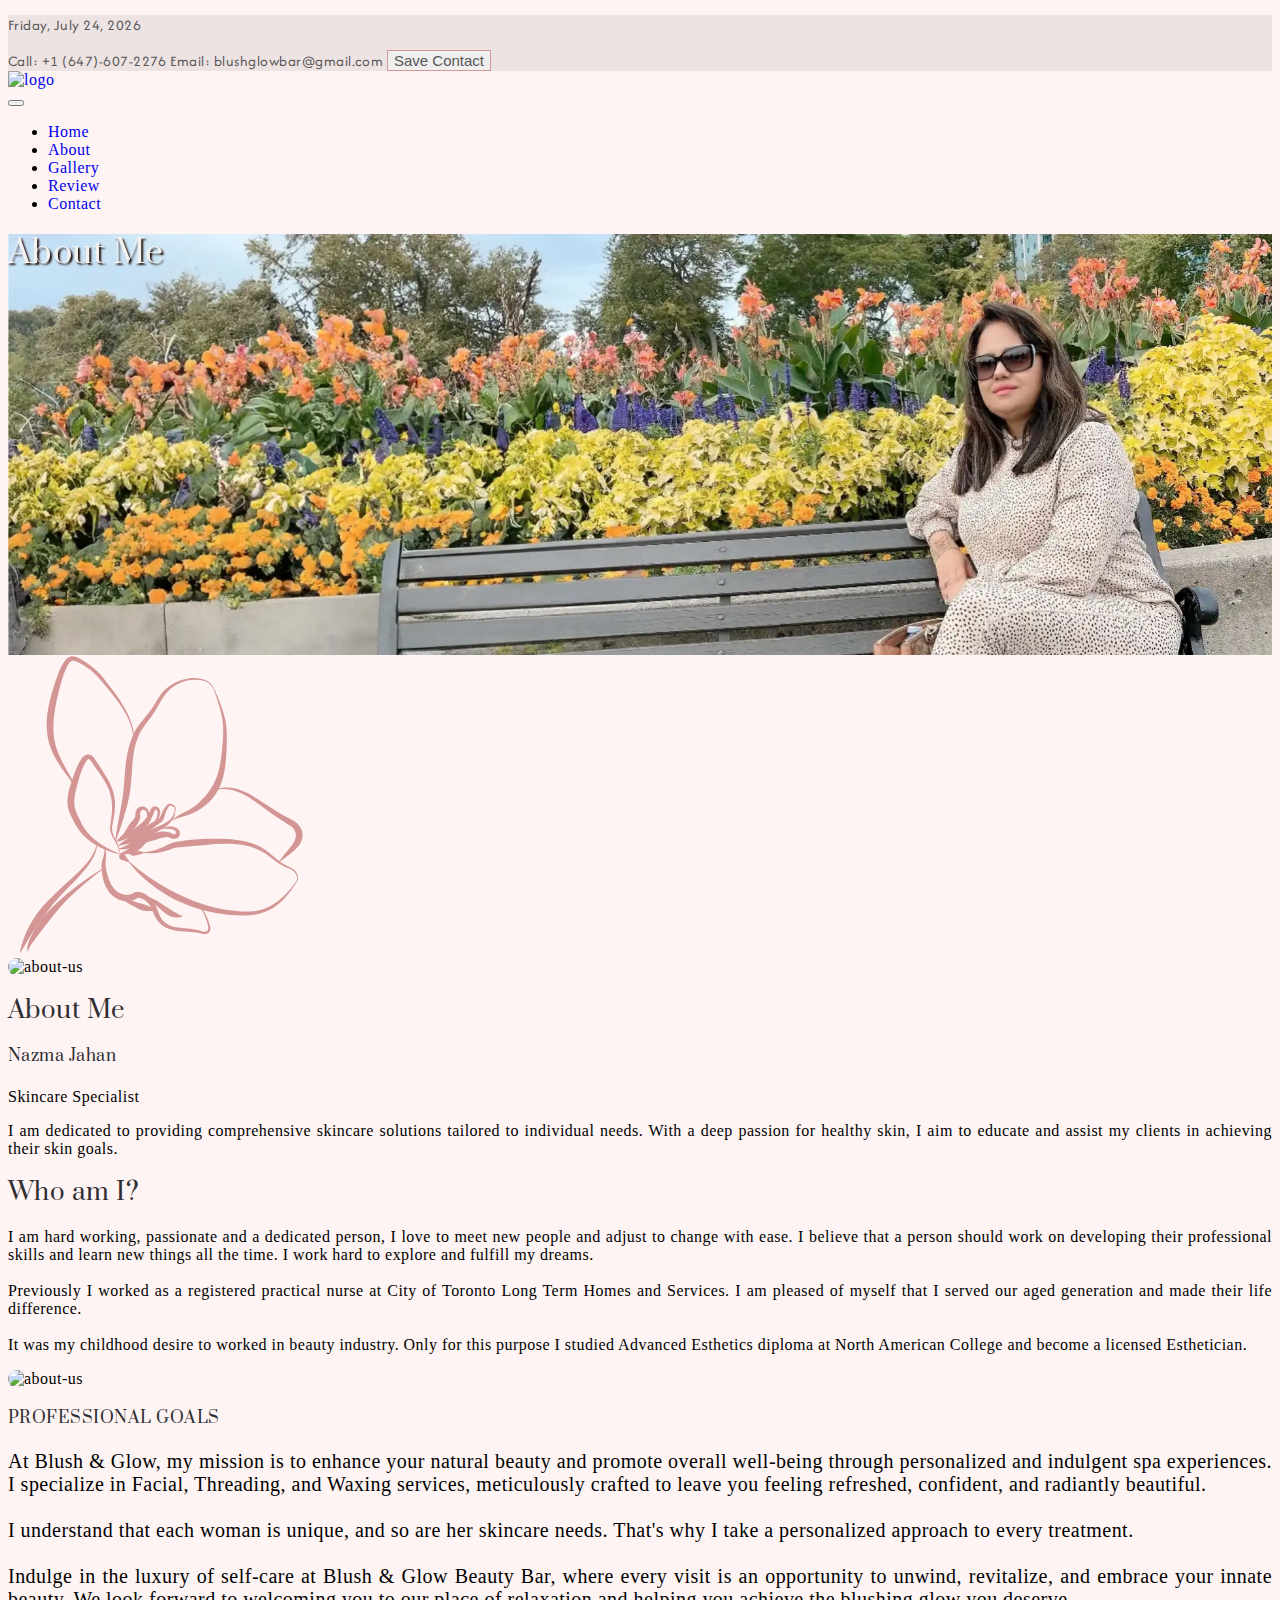
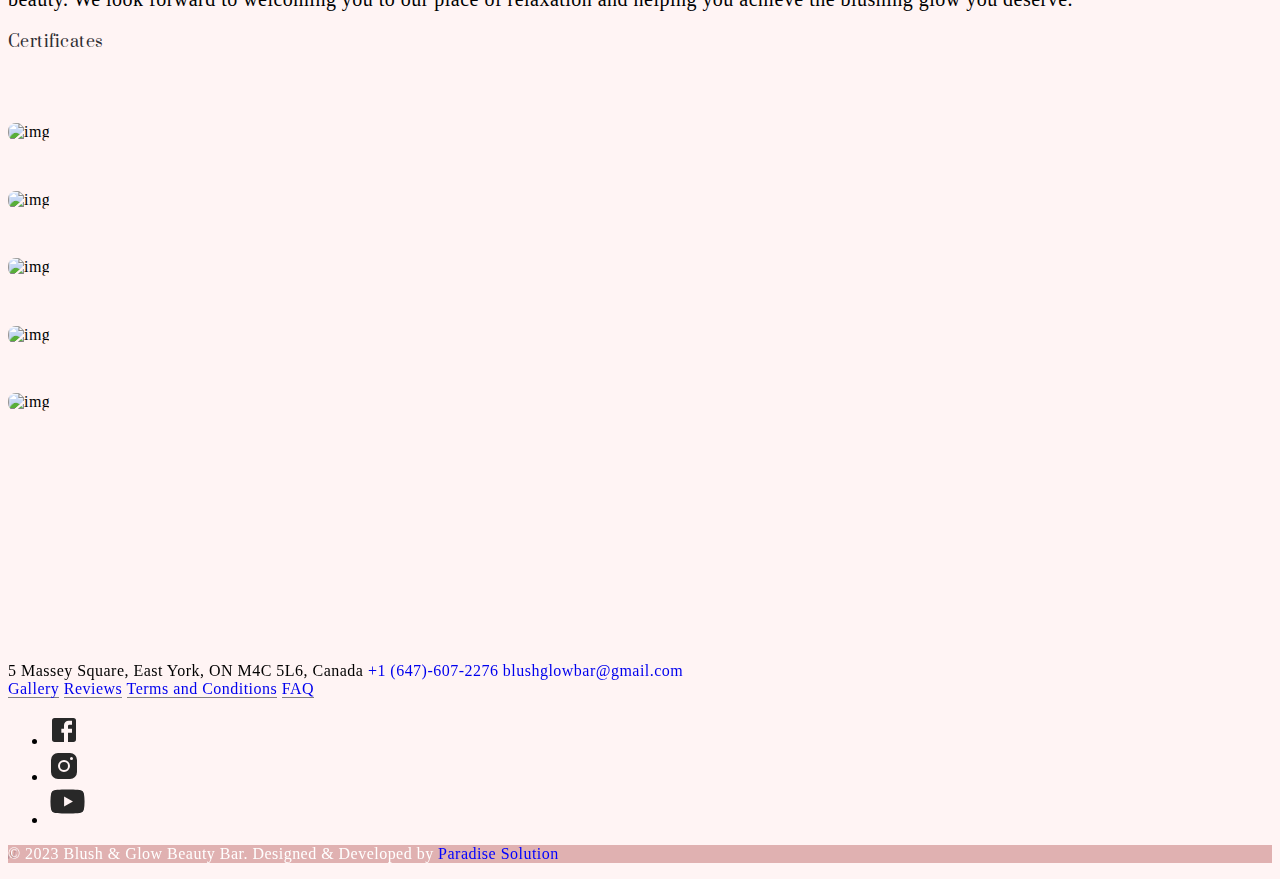
==== commit d1511ab0: "done" ====
--- a/about.html
+++ b/about.html
@@ -186,7 +186,6 @@
         </div>
       </section>
     </nav>
-    <!-- main about section  -->
     <section class="hero-section jarallax">
       <div class="py-5">
         <div class="container">
@@ -194,14 +193,12 @@
             <div
               class="d-flex flex-wrap flex-column justify-content-center align-items-center my-5 py-5 text-white"
             >
-              <h1 class="page-title text-uppercase">About Us</h1>
-              <nav class="breadcrumb text-white">
-                <a class="breadcrumb-item" href="#">Home</a>
-                <a class="breadcrumb-item" href="#">Pages</a>
-                <span class="breadcrumb-item active" aria-current="page"
-                  >About Us</span
-                >
-              </nav>
+              <h1
+                class="page-title text-uppercase"
+                style="text-shadow: 2px 2px 2px #240f0a"
+              >
+                About Me
+              </h1>
             </div>
           </div>
         </div>
@@ -220,7 +217,7 @@
         "
       >
         <img
-          data-src="images/banner-large-2.jpg"
+          data-src="/images/about/Firefly_20240107000040.webp"
           alt="Image"
           class="jarallax-img lazy-load"
           style="
@@ -243,19 +240,267 @@
         />
       </div>
     </section>
+    <!-- main about section  -->
 
     <main>
       <!-- about us section  -->
       <section id="about-us" class="mt-5 pt-5">
-        <div class="vertical-element">
-          <div class="container">
+        <div class="vertical-element position-relative">
+          <!-- background img 1  -->
+          <div
+            class="position-absolute"
+            style="bottom: -50px; z-index: -99; left: -80px"
+          >
+            <svg
+              version="1.1"
+              id="Layer_1"
+              xmlns="http://www.w3.org/2000/svg"
+              xmlns:xlink="http://www.w3.org/1999/xlink"
+              x="0px"
+              y="0px"
+              viewBox="0 0 500 500"
+              style="enable-background: new 0 0 500 500"
+              xml:space="preserve"
+            >
+              <g>
+                <g>
+                  <path
+                    style="fill: #d39695"
+                    d="M343.71,58.298c4.949,10.294,9.219,20.84,12.778,31.547c3.59,10.65,6.632,21.679,7.618,32.805
+               c1.012,11.084,0.661,22.016,0.26,32.799c-0.408,10.785-0.907,21.665-2.412,32.487c-1.461,10.816-3.989,21.605-8.325,31.812
+               c-4.339,10.181-10.786,19.397-18.73,27.227c-7.986,7.791-17.477,14.258-28.114,18.691c-10.7,4.531-21.779,6.284-31.793,10.883
+               l-0.688-0.866c8.3-7.254,19.432-11.12,28.302-16.484c4.479-2.717,8.782-5.635,12.712-8.947c3.982-3.247,7.699-6.765,11.04-10.578
+               c6.762-7.545,12.61-15.813,17.182-24.784c4.66-8.915,7.698-18.778,9.681-29.01c1.979-10.243,3.026-20.829,3.98-31.5
+               c0.952-10.669,1.83-21.274,1.395-31.933c-0.252-10.631-2.485-21.326-5.379-32.041c-2.882-10.693-6.385-21.318-10.524-31.806
+               L343.71,58.298z"
+                  />
+                  <path
+                    style="fill: #d39695"
+                    d="M342.07,58.735c-1.07-3.635-3.423-6.963-6.629-9.348c-3.153-2.446-6.963-4.034-10.813-5.068
+               c-3.863-1.049-7.855-1.4-11.807-1.431c-3.953-0.09-7.847,0.349-11.639,1.031c-15.215,2.821-28.413,11.013-37.658,21.854
+               c-4.668,5.396-8.147,11.722-11.692,18.17c-3.457,6.469-7.415,13.061-11.893,19.037c-8.88,12.049-18.436,23.068-23.486,36.384
+               c-2.657,6.589-4.675,13.47-6.046,20.576c-1.362,7.109-2.22,14.38-2.84,21.735c-1.247,14.717-1.788,29.761-3.829,44.796
+               c-1.064,7.497-2.396,15.018-4.205,22.301c-1.839,7.283-3.824,14.463-6.041,21.534c-4.326,14.161-8.86,28.252-13.98,42.168
+               l-1.077-0.327c2.033-14.853,4.655-29.53,7.481-44.139c2.795-14.629,5.721-28.964,6.84-43.638
+               c1.358-14.668,1.947-29.716,3.935-44.733c2.065-14.967,5.088-30.112,11.525-44.011c1.507-3.51,3.438-6.822,5.31-10.15
+               c1.995-3.269,4.182-6.38,6.455-9.386c4.55-6.012,9.435-11.61,13.962-17.337c4.607-5.696,8.481-11.623,12.224-18.005
+               c3.791-6.301,7.69-12.835,12.961-18.49c10.504-11.163,24.907-19.151,41.139-21.467c4.047-0.553,8.179-0.842,12.355-0.582
+               c4.148,0.202,8.375,0.737,12.484,2.03c4.071,1.294,8.082,3.176,11.383,5.979c3.354,2.734,5.736,6.489,6.654,10.372L342.07,58.735z
+               "
+                  />
+                  <path
+                    style="fill: #d39695"
+                    d="M342.8,226.024c4.475-1.21,8.982-2.44,13.754-3.105c4.78-0.62,9.75-0.624,14.698,0.002
+               c9.925,1.213,19.661,4.716,28.663,9.284c8.996,4.627,17.323,10.212,25.507,15.656c8.154,5.462,16.366,10.69,24.756,15.698
+               c4.202,2.485,8.436,4.913,12.698,7.285c4.328,2.437,8.429,4.412,13.185,7.161c2.332,1.424,4.781,3.114,6.988,5.296
+               c2.199,2.208,4.083,4.821,5.3,7.485c2.529,5.36,3.091,11.009,2.153,16.221c-1.041,5.238-3.537,9.707-6.52,13.421
+               c-3.053,3.685-6.422,6.819-9.892,9.658c-3.403,2.868-6.885,5.631-10.393,8.39l-5.353,4.052c-0.913,0.651-1.776,1.341-2.818,2.003
+               c-1.036,0.613-2.302,1.223-3.758,1.11l-0.159-1.028c1.905-0.547,2.859-2.555,4.249-4.284l3.999-5.249
+               c2.726-3.442,5.482-6.876,8.31-10.213c5.542-6.606,10.769-13.257,11.404-20.335c0.415-3.471-0.194-7.16-1.673-10.3
+               c-0.744-1.596-1.647-2.969-2.843-4.239c-1.203-1.294-2.735-2.551-4.541-3.778c-1.782-1.249-3.843-2.491-5.974-3.828l-6.311-3.992
+               c-4.199-2.671-8.36-5.392-12.48-8.168c-8.254-5.512-16.366-11.279-24.262-17.172c-7.89-5.853-15.666-11.648-23.986-16.474
+               c-8.244-4.878-17.159-8.753-26.472-10.532c-4.644-0.908-9.36-1.223-14.001-0.961c-4.654,0.261-9.259,1.099-13.867,1.937
+               L342.8,226.024z"
+                  />
+                  <path
+                    style="fill: #d39695"
+                    d="M481.539,376.477c1.517-5.033-1.118-10.781-5.397-14.407c-4.336-3.706-10.106-5.509-15.759-7.961
+               c-11.706-5.036-20.674-13.954-30.284-20.614c-9.489-6.829-20.528-11.129-31.817-13.723c-11.352-2.47-22.955-3.35-34.515-3.341
+               c-11.55,0-23.147,0.817-34.67,1.837l-34.556,2.997c-5.834,0.481-11.5,0.829-16.435,2.019c-5.093,1.138-10.203,3.365-15.853,5.083
+               c-11.269,3.539-23.571,4.846-35.609,3.141l-0.09-1.029c11.587-1.264,22.375-4.31,32.136-8.85c4.868-2.318,9.83-5.005,15.691-7.05
+               c6.032-1.989,12.068-2.64,17.753-3.537c23.223-3.284,46.922-3.634,70.964-2.844c12.031,0.517,24.279,1.951,36.346,5.115
+               c11.998,3.271,23.909,8.503,33.805,16.274c9.774,7.635,17.806,16.511,28.402,21.713c5.248,2.648,11.336,4.83,16.049,9.297
+               c2.276,2.238,4.028,4.912,4.949,7.774c0.931,2.854,0.941,5.886-0.052,8.504L481.539,376.477z"
+                  />
+                  <path
+                    style="fill: #d39695"
+                    d="M483.787,376.035c-6.364,10.794-13.61,21.16-22.355,30.444
+               c-8.703,9.267-19.064,17.487-31.562,22.803c-12.535,5.422-27.021,6.646-40.936,6.394c-13.984-0.209-28.097-1.609-42.113-4.167
+               c-14.019-2.532-27.946-6.186-41.602-10.852c-13.629-4.75-26.904-10.792-39.399-18.102c-6.247-3.659-12.301-7.612-18.218-11.723
+               c-5.801-4.269-11.6-8.524-16.964-13.259c-10.912-9.24-20.774-19.521-29.354-30.505l0.792-0.639
+               c21.435,18.312,44.103,34.577,68.663,47.424c24.453,12.753,50.128,23.758,77.086,29.612c13.432,2.957,27.048,4.816,40.63,5.525
+               c13.532,0.736,26.961,0.082,38.844-4.481c11.982-4.359,22.493-11.703,31.536-20.313c9.06-8.64,16.901-18.453,23.987-28.748
+               L483.787,376.035z"
+                  />
+                  <path
+                    style="fill: #d39695"
+                    d="M184.915,331.022c0.163-3.777-0.831-7.598-2.44-11.224c-1.636-3.635-3.805-7.116-5.877-10.695
+               c-2.066-3.578-4.028-7.326-5.215-11.344c-1.242-4.036-1.298-8.207-0.947-12.105c0.348-3.928,1.09-7.698,1.607-11.439
+               c0.536-3.75,0.948-7.518,1.19-11.301c0.474-7.561,0.254-15.204-1.12-22.715c-2.513-15.098-11.067-29.055-20.479-42.516
+               l-7.126-10.199l-3.572-5.105c-1.19-1.669-2.411-3.529-3.464-4.832c-1.063-1.372-2.263-2.266-2.713-2.323
+               c-0.372-0.076-0.866-0.07-1.886,0.708c-1.935,1.526-3.847,5.007-5.553,8.127c-3.365,6.393-5.869,13.309-8.047,20.44
+               c-2.11,7.133-4.188,14.55-5.932,21.723c-1.729,7.19-3.016,14.379-2.882,21.413c0.035,3.516,0.53,6.957,1.398,10.315
+               c0.896,3.38,2.332,6.836,3.989,10.423c3.342,7.335,6.632,14.612,10.783,21.116c4.128,6.523,9.461,12.477,15.542,17.838
+               c12.26,10.73,27.483,18.622,43.07,25.572l-0.288,0.961c-16.477-4.243-33.072-10.623-47.483-21.247
+               c-7.216-5.236-13.622-11.678-18.91-18.825c-5.202-7.231-8.925-14.742-12.726-22.051c-1.858-3.757-3.691-7.766-4.971-12.072
+               c-1.242-4.331-1.812-8.717-1.895-12.949c-0.119-8.496,1.618-16.383,3.742-23.857c2.232-7.481,4.642-14.55,7.181-21.838
+               c2.561-7.248,5.523-14.499,9.499-21.321c0.985-1.71,2.05-3.374,3.165-5.026c1.205-1.709,2.532-3.48,4.657-5.058
+               c1.077-0.769,2.38-1.512,4.067-1.89c1.666-0.379,3.659-0.326,5.463,0.296c3.658,1.328,5.551,3.677,7.03,5.545
+               c1.495,2.004,2.465,3.653,3.637,5.397l3.4,5.195l6.802,10.41c4.524,6.983,8.975,14.157,12.573,21.74
+               c3.607,7.555,6.29,15.586,7.384,23.64c1.104,8.041,0.952,15.983,0.109,23.715c-0.427,3.868-1.027,7.689-1.75,11.469
+               c-0.71,3.795-1.611,7.468-2.109,11.162c-0.501,3.693-0.613,7.399,0.346,11.069c0.915,3.685,2.61,7.309,4.492,10.908
+               c1.866,3.61,3.903,7.24,5.413,11.08c1.487,3.834,2.331,7.924,1.944,11.845L184.915,331.022z"
+                  />
+                  <path
+                    style="fill: #d39695"
+                    d="M319.344,419.093c8.775,10.375,14.733,22.61,17.659,35.308c0.336,1.644,0.543,3.419,0.223,5.229
+               c-0.31,1.804-1.31,3.571-2.79,4.765c-1.468,1.215-3.297,1.936-5.235,2.24c-1.996,0.307-3.951,0.086-5.775-0.262
+               c-3.66-0.812-6.57-1.684-9.849-2.146c-3.218-0.511-6.478-0.817-9.771-1.029c-6.587-0.473-13.291-0.589-20.223-1.407
+               c-6.925-0.827-14.078-2.439-20.863-5.843c-3.365-1.727-6.587-3.948-9.361-6.647c-2.818-2.698-4.957-5.867-6.693-8.957
+               c-3.458-6.234-5.494-12.433-8.311-17.866c-1.401-2.724-2.964-5.166-4.857-7.298c-1.898-2.145-4.126-4.019-6.566-5.515
+               c-1.217-0.752-2.497-1.39-3.804-1.932c-1.284-0.526-2.736-1.018-3.805-1.224c-1.111-0.213-1.814-0.172-2.41,0.012
+               c-0.693,0.197-1.766,0.743-3.092,1.509c-1.284,0.769-3.163,1.653-4.93,2.352c-1.835,0.656-3.743,1.18-5.729,1.485
+               c-3.972,0.586-8.143,0.417-12.149-0.496c-8.042-1.81-15.327-6.29-20.658-12.209c-5.15-5.876-8.405-12.51-10.511-19.04
+               c-2.03-6.568-3.147-13.081-3.618-19.488c-0.245-3.186-0.454-6.474-0.191-9.777c0.228-3.321,1.054-6.569,1.948-9.469
+               c0.924-2.937,1.873-5.755,2.422-8.617c0.547-2.845,0.606-5.809-0.829-8.625l0.91-0.493c2.345,2.759,3.148,6.398,3.176,9.631
+               c0.086,3.291-0.406,6.418-0.727,9.454c-0.387,3.06-0.639,5.869-0.378,8.767c0.236,2.903,0.722,5.868,1.366,8.913
+               c1.295,6.051,2.772,12.025,5.123,17.61c2.267,5.575,5.303,10.814,9.347,14.877c3.839,3.969,8.989,6.878,14.21,8.059
+               c2.612,0.584,5.247,0.78,7.761,0.452l1.867-0.314l1.817-0.487c1.201-0.445,2.238-0.815,3.685-1.584
+               c1.446-0.691,3.189-1.616,5.66-2.16c2.567-0.564,5.312-0.286,7.495,0.294c2.236,0.594,3.996,1.337,5.84,2.193
+               c1.817,0.864,3.559,1.869,5.213,2.981c3.307,2.229,6.233,4.929,8.656,7.927c2.445,3.012,4.294,6.297,5.734,9.451
+               c2.921,6.326,4.682,12.481,7.425,17.855c1.373,2.679,2.914,5.145,4.93,7.219c2.005,2.1,4.41,3.916,7.086,5.42
+               c5.399,2.973,11.703,4.726,18.104,5.723c6.44,1.013,13.115,1.396,19.903,2.138c3.395,0.385,6.832,0.873,10.273,1.589
+               c3.405,0.64,7.017,1.866,9.958,2.662c1.481,0.362,2.934,0.566,4.196,0.432c1.3-0.131,2.563-0.557,3.517-1.262
+               c1.981-1.352,2.415-3.948,1.922-6.889c-2.148-12.121-7.199-24.341-15.165-34.955L319.344,419.093z"
+                  />
+                  <path
+                    style="fill: #d39695"
+                    d="M219.057,400.128c6.706,1.319,13.319,3.583,19.781,6.378c3.2,1.46,6.354,3.073,9.432,4.848
+               c3.057,1.82,5.986,3.788,8.817,5.719c2.829,1.944,5.705,3.714,8.517,5.349c2.808,1.648,5.366,3.336,7.869,5.012
+               c5.072,3.426,9.985,6.334,16.84,8.884l0.175,1.028c-3.106,1.641-6.953,2.146-10.736,1.802c-3.818-0.278-7.583-1.4-11.058-2.935
+               c-3.494-1.552-6.592-3.668-9.267-6.012c-2.666-2.37-5.096-4.813-7.601-7.046c-4.978-4.495-9.885-8.581-15.429-12.287
+               c-5.459-3.777-11.406-6.931-17.604-9.77L219.057,400.128z"
+                  />
+                  <path
+                    style="fill: #d39695"
+                    d="M179.75,399.784c5.54,2.287,10.94,4.794,16.426,7.008c5.445,2.279,10.868,4.456,16.279,6.38
+               c2.716,0.927,5.49,1.656,8.238,2.271c2.736,0.677,5.377,1.468,7.981,2.525c2.578,1.027,5.222,2.061,8.216,3.589
+               c2.896,1.474,6.099,3.655,7.658,6.686l-0.646,0.769c-3.175-0.577-5.68-0.468-8.449-0.513c-2.709,0.056-5.81-0.144-8.917-0.687
+               c-3.062-0.58-6.068-1.533-8.881-2.919c-2.828-1.366-5.526-2.926-8.26-4.327c-5.444-2.849-10.622-6.03-15.616-9.39
+               c-4.941-3.45-9.816-6.875-14.541-10.534L179.75,399.784z"
+                  />
+                  <path
+                    style="fill: #d39695"
+                    d="M278.863,261.958c-0.366,2.471-0.736,4.967-1.426,7.433c-0.698,2.466-1.821,4.834-3.229,7.003
+               c-2.825,4.362-6.789,7.917-11.038,10.947c-8.655,5.975-18.204,9.924-24.46,16.559c-6.574,6.539-10.756,16.044-20.448,22.305
+               c-4.772,3.134-10.172,4.974-15.443,6.239c-2.672,0.65-5.227,1.116-8.04,1.565c-2.787,0.351-6.102,0.585-8.974-0.798l0.137-1.003
+               c2.606-0.266,4.62-1.388,6.725-2.647c2.099-1.249,4.387-2.623,6.544-3.836c4.348-2.498,8.366-4.988,11.694-7.851
+               c6.579-5.771,13.119-13.27,21.318-20.147c4.115-3.495,8.99-6.174,13.715-8.385c4.779-2.191,9.542-4.069,13.875-6.382
+               c4.362-2.278,8.422-5.006,11.543-8.557c3.212-3.489,4.932-8.021,6.426-12.76L278.863,261.958z"
+                  />
+                  <path
+                    style="fill: #d39695"
+                    d="M277.399,261.887c0.752-0.946,0.953-2.243,0.724-3.452c-0.222-1.208-0.934-2.306-1.889-3.228
+               c-1.902-1.889-4.816-3.285-6.414-2.51c-0.796,0.305-1.49,1.164-2.222,2.242c-0.738,1.08-1.424,2.19-2.055,3.327
+               c-1.256,2.277-2.29,4.662-3.085,7.117c-0.819,2.418-1.376,5.103-2.449,7.904c-0.984,2.778-3.015,5.757-5.518,7.708
+               c-2.482,2.001-5.014,3.353-7.134,4.843c-2.189,1.495-4.282,3.102-6.269,4.809c-8.08,6.683-12.897,16.19-21.675,23.91
+               c-4.283,3.852-9.423,7.389-15.502,9.391c-6.103,2.027-12.567,2.118-18.733,1.177l-0.215-1.025
+               c5.54-1.98,10.785-3.892,14.939-6.701c4.19-2.791,7.662-6.379,11.085-10.258c3.414-3.876,6.869-7.993,10.858-11.918
+               c4.023-3.889,8.393-7.821,13.19-11.116c2.369-1.688,4.838-3.254,7.399-4.687c2.599-1.475,5.163-2.608,7.115-3.93
+               c2.015-1.292,3.336-2.772,4.486-4.979c1.141-2.153,2.01-4.746,3.229-7.356c1.234-2.577,2.708-5.016,4.395-7.295
+               c0.846-1.138,1.745-2.235,2.693-3.289c0.944-1.015,2.101-2.358,4.109-2.897c1.982-0.541,4.081,0.074,5.606,0.94
+               c1.581,0.901,2.814,2.002,3.896,3.296c2.259,2.597,2.606,6.574,0.294,8.701L277.399,261.887z"
+                  />
+                  <path
+                    style="fill: #d39695"
+                    d="M250.224,290.897c4.389-1.217,8.919-2.147,13.556-2.752c4.588-0.554,9.584-1.245,15.19,0.82
+               c2.717,1.079,5.641,3.242,6.925,6.475c1.153,3.052,1.058,6.294-0.984,9.092c-5.027,5.81-13.792,2.815-17.496,0.851
+               c-0.387-0.139-0.54-0.16-0.807-0.193c-0.264-0.034-0.618-0.057-1.037-0.067c-0.812-0.009-2.084,0.047-3.162,0.087
+               c-2.193,0.102-4.063,0.334-5.634,0.835c-1.655,0.469-3.491,1.215-5.588,1.971c-2.102,0.756-4.226,1.396-6.316,2.044
+               c-4.214,1.236-8.325,2.428-12.408,3.774c-2.02,0.705-4.065,1.413-6.074,2.246c-1.936,0.89-3.903,1.837-6.16,2.663l-0.848-0.736
+               c1.016-1.975,2.306-3.847,3.659-5.742c1.493-1.724,3.154-3.339,4.978-4.758c3.607-2.906,7.72-5.158,11.865-7.055
+               c2.091-0.921,4.188-1.774,6.306-2.508c2.121-0.73,4.519-1.489,7.346-1.887c2.909-0.384,5.733-0.21,8.209,0.042
+               c1.261,0.132,2.329,0.241,3.861,0.447c0.752,0.108,1.572,0.254,2.465,0.507c0.892,0.244,1.868,0.646,2.569,1.01
+               c1.48,0.761,2.272,1.314,2.903,1.597c0.696,0.33,1.457,0.574,2.247,0.717c1.618,0.283,2.624,0.092,3.181-0.407
+               c0.694-0.501,1.129-2.005,0.832-3.201c-0.203-1.097-1.243-2.355-2.859-3.232c-3.31-1.86-8.042-2.206-12.592-2.225
+               c-4.606-0.023-9.217,0.175-13.81,0.597L250.224,290.897z"
+                  />
+                  <path
+                    style="fill: #d39695"
+                    d="M240.677,284.201c2.963-4.132,5.924-8.322,7.524-12.897c0.812-2.273,1.171-4.649,1.04-6.964
+               c-0.069-2.238-1.192-4.511-2.239-4.809c-0.547-0.257-1.141-0.229-1.447-0.026c-0.28,0.148-0.694,0.624-1.101,1.561l-2.675,6.99
+               c-1.926,4.786-4.049,9.638-6.999,14.245c-1.438,2.321-3.127,4.565-5.059,6.66c-1.917,2.086-3.873,3.879-5.517,5.604
+               c-3.187,3.258-5.965,7.097-9.569,11.035c-1.815,1.936-3.738,3.915-6.04,5.683c-2.3,1.723-4.921,3.403-7.705,4.395
+               c-2.732,1.084-5.49,1.721-8.165,2.346c-2.725,0.57-5.442,1.154-8.293,1.506l-0.548-0.941c2.025-1.771,4.186-3.31,6.338-4.864
+               c2.197-1.504,4.356-2.938,6.243-4.386c3.707-2.84,6.238-6.401,9.123-10.468c2.823-3.981,6.07-8.444,10.658-12.011
+               c2.207-1.703,4.331-3.115,6.124-4.593c1.759-1.483,3.398-3.144,4.896-4.986c2.948-3.716,5.392-7.998,7.716-12.446l1.772-3.351
+               c0.616-1.146,1.104-2.187,1.895-3.538c0.779-1.275,2.023-2.96,4.334-3.688c2.228-0.706,4.759-0.211,6.66,1.028
+               c2.019,1.303,3.06,3.214,3.561,4.825c0.516,1.662,0.587,3.21,0.497,4.679c-0.229,2.887-1.077,5.571-2.325,7.946
+               c-2.462,4.799-6.155,8.538-9.812,12.157L240.677,284.201z"
+                  />
+                  <path
+                    style="fill: #d39695"
+                    d="M229.805,279.795c1.11-4.071,2.233-8.207,1.865-12.199c-0.192-1.977-0.766-3.942-1.792-5.458
+               c-1.018-1.56-2.384-2.403-3.885-2.664c-1.496-0.257-2.705,0.15-3.612,1.09c-0.946,0.949-1.751,2.643-2.114,4.213
+               c-0.19,0.792-0.224,1.404-0.184,2.294l0.219,3.211c0.134,2.687-0.55,5.501-1.57,7.727c-2.078,4.545-4.796,7.942-6.439,11.321
+               c-1.824,3.445-3.738,7.254-6.616,10.89c-1.451,1.802-3.121,3.576-5.097,5.12c-1.987,1.558-4.143,2.747-6.303,3.66
+               c-4.242,1.82-8.599,3.159-13.257,4.147l-0.645-0.892c2.756-3.512,5.982-6.454,9.015-9.315c3.022-2.877,4.919-5.484,6.814-8.877
+               c1.891-3.322,3.815-7.028,6.588-10.645c2.862-3.736,6.12-6.517,7.87-9.504c0.901-1.514,1.416-2.846,1.554-4.484l0.155-3.262
+               c0.076-1.263,0.371-2.773,0.854-3.983c1.013-2.395,2.303-4.505,4.657-6.309c2.357-1.84,6.111-2.408,9.186-1.322
+               c3.115,0.97,5.679,3.519,6.747,6.01c1.168,2.514,1.399,5.008,1.257,7.327c-0.331,4.697-2.325,8.584-4.225,12.338L229.805,279.795z
+               "
+                  />
+                  <path
+                    style="fill: #d39695"
+                    d="M227.356,330.975c-1.878,1.35-4.158,2.234-6.478,2.923c-2.333,0.664-4.72,1.054-6.989,1.356
+               c-2.289,0.302-4.34,1.551-6.392,0.803c-1.031-0.293-2.064-0.712-3.208-1.371c-1.132-0.608-2.344-1.361-3.915-2.578l-0.36-1.002
+               c0.598-1.671,1.584-2.779,2.684-3.621c1.094-0.861,2.313-1.395,3.549-1.722c2.482-0.798,4.994,0.718,7.261,1.269l6.656,1.72
+               c2.2,0.574,4.408,0.973,6.801,1.227L227.356,330.975z"
+                  />
+                  <path
+                    style="fill: #d39695"
+                    d="M201.628,347.109c-1.87-0.421-3.616-0.992-5.372-1.55c-1.737-0.581-3.421-1.226-5.051-1.936
+               c-1.646-0.723-3.812-0.678-4.771-2.36c-0.527-0.786-0.98-1.729-1.201-2.881c-0.24-1.124-0.311-2.413,0.203-3.967l0.784-0.646
+               c1.695-0.341,2.875-0.477,3.932-0.494c1.076-0.046,1.96,0.074,2.786,0.331c0.819,0.253,1.489,0.789,1.964,1.556
+               c0.465,0.778,0.89,1.601,1.435,2.282c1.096,1.353,2.138,2.771,3.126,4.254c0.97,1.505,1.95,2.998,2.806,4.641L201.628,347.109z"
+                  />
+                  <path
+                    style="fill: #d39695"
+                    d="M149.036,317.037c-1.004,9.515-4.644,18.459-9.488,26.543c-4.84,8.12-10.816,15.514-17.056,22.58
+               c-12.593,14.036-26.235,27.097-38.806,40.8c-12.715,13.619-23.099,28.675-33.638,43.663c-5.271,7.503-10.233,15.23-15.059,23.09
+               c-4.805,7.876-9.401,15.913-14.157,24.021l-1.047-0.422c1.766-9.355,4.606-18.409,8.104-27.187
+               c3.452-8.808,7.757-17.247,12.53-25.424c4.833-8.142,10.394-15.873,16.662-23.047c6.294-7.16,12.954-13.997,19.801-20.562
+               c13.643-13.19,28.031-25.415,41.321-38.562c6.697-6.506,13.074-13.271,18.384-20.786c5.272-7.505,9.518-15.799,11.355-24.952
+               L149.036,317.037z"
+                  />
+                  <path
+                    style="fill: #d39695"
+                    d="M160.119,357.649c-12.896,9.648-25.579,19.49-37.55,30.006
+               c-12.099,10.372-23.598,21.302-34.239,32.883l-7.743,8.863c-2.44,3.059-4.96,6.053-7.299,9.173l-14.323,18.452l-3.642,4.578
+               l-3.484,4.69c-1.182,1.552-2.409,3.082-3.558,4.66c-1.108,1.602-2.269,3.176-3.445,4.746c-2.332,3.166-4.728,6.273-6.727,9.502
+               c-2.062,3.216-3.731,6.613-4.606,10.471l-1.104-0.11c-0.806-4.243-0.11-8.545,1.017-12.52c1.196-3.989,2.797-7.697,4.515-11.294
+               c1.614-3.678,3.484-7.22,5.436-10.722c1.915-3.527,4.054-6.917,6.222-10.295c8.677-13.549,20.333-24.968,31.961-36.087
+               c11.722-11.08,24.2-21.379,37.189-31.041c13.122-9.52,26.644-18.522,40.68-26.814L160.119,357.649z"
+                  />
+                  <path
+                    style="fill: #d39695"
+                    d="M209.48,141.33c-1.382-16.499-7.644-32.76-16.504-47.62c-8.866-14.94-20.259-28.562-31.668-42.233
+               c-5.661-6.854-11.316-13.607-17.73-19.501c-6.42-5.899-13.603-11.044-21.281-15.27c-1.916-1.062-3.868-2.058-5.845-2.997
+               c-2.004-0.969-3.851-1.774-5.565-2.221c-3.501-0.895-5.466-0.191-7.762,2.354c-2.144,2.492-4.057,6.164-5.792,9.539
+               c-1.718,3.466-3.202,7.073-4.554,10.752c-2.662,7.375-4.76,15.094-6.831,22.867c-2.04,7.763-3.899,15.555-5.448,23.386
+               c-1.644,7.804-2.914,15.671-3.748,23.564c-0.866,7.884-1.321,15.808-0.997,23.742c0.227,7.93,1.35,15.864,3.398,23.675
+               c1.976,7.835,5.208,15.547,8.841,23.207c3.702,7.642,7.951,15.21,12.271,22.803l6.38,11.496c1.059,1.964,2.078,4.036,2.649,6.236
+               c0.553,2.193,0.562,4.523-0.221,6.507l-1.069-0.358c0.671-3.898-1.589-7.635-4.073-11.085l-7.914-10.688
+               c-5.207-7.191-10.368-14.494-14.9-22.22c-4.594-7.687-8.501-15.829-11.332-24.304c-2.768-8.492-4.356-17.179-5.054-25.769
+               c-0.623-8.596-0.351-17.098,0.589-25.412c0.976-8.31,2.594-16.43,4.468-24.423c1.973-7.967,4.273-15.79,6.685-23.537
+               c2.399-7.728,4.844-15.507,7.958-23.154c1.557-3.818,3.268-7.597,5.248-11.263c1.002-1.827,2.028-3.644,3.168-5.404
+               c1.101-1.759,2.342-3.6,3.987-5.346c1.625-1.72,3.819-3.446,6.782-4.258c2.947-0.827,6.147-0.456,8.754,0.326
+               c2.644,0.779,4.941,1.914,6.999,2.97c2.1,1.07,4.17,2.198,6.198,3.396c8.122,4.766,15.65,10.485,22.306,16.956
+               c6.675,6.496,12.272,13.62,17.734,20.626c10.83,14.038,21.86,28.287,30.264,43.818c8.408,15.455,14.061,32.23,14.712,48.885
+               L209.48,141.33z"
+                  />
+                </g>
+              </g>
+            </svg>
+          </div>
+          <div class="container z-3">
             <div class="row d-flex align-items-center">
               <div class="col-md-5">
                 <div class="image-holder">
                   <img
-                    data-src="images/single-image1.jpg"
+                    data-src="images/about/Nazma_Jahan.webp"
                     alt="about-us"
-                    class="img-fluid lazy-load"
+                    class="w-100 h-100 lazy-load"
                   />
                 </div>
               </div>
@@ -264,7 +509,7 @@
                   <h2>About Me</h2>
                   <h4 class="mt-2">Nazma Jahan</h4>
                   <p class="text-muted">Skincare Specialist</p>
-                  <p class="lead">
+                  <p class="lead" style="text-align: justify">
                     I am dedicated to providing comprehensive skincare solutions
                     tailored to individual needs. With a deep passion for
                     healthy skin, I aim to educate and assist my clients in
@@ -280,24 +525,29 @@
             <div class="row d-flex align-items-center justify-content-between">
               <div class="col-md-7">
                 <div class="section-element p-5">
-                  <h2 class="element-title text-uppercase">Who are we?</h2>
-                  <p>
-                    We are nunc, lorem sit lorem urna, pretium aliquam ut. In
-                    vel, quis donec dolor id in. Pulvinar commodo mollis diam
-                    sed facilisis at magna imperdiet cursus ac faucibus sit
-                    libero. Dignissim lacus, turpis ut suspendisse vel tellus.
-                    Turpis purus, gravida orci, fringilla a. Ac sed eu fringilla
-                    odio mi. Consequat pharetra at magna imperdiet cursus ac
-                    faucibus sit libero.
+                  <h2 class="element-title text-uppercase">Who am I?</h2>
+                  <p style="text-align: justify">
+                    I am hard working, passionate and a dedicated person, I love
+                    to meet new people and adjust to change with ease. I believe
+                    that a person should work on developing their professional
+                    skills and learn new things all the time. I work hard to
+                    explore and fulfill my dreams.<br /><br />
+                    Previously I worked as a registered practical nurse at City
+                    of Toronto Long Term Homes and Services. I am pleased of
+                    myself that I served our aged generation and made their life
+                    difference.<br /><br />
+                    It was my childhood desire to worked in beauty industry.
+                    Only for this purpose I studied Advanced Esthetics diploma
+                    at North American College and become a licensed Esthetician.
                   </p>
                 </div>
               </div>
               <div class="col-md-5">
                 <div class="image-holder text-right">
                   <img
-                    data-src="images/single-image2.jpg"
+                    data-src="images/about/Nazma-Jahan_1.webp"
                     alt="about-us"
-                    class="img-fluid lazy-load"
+                    class="w-100 h-100 lazy-load"
                   />
                 </div>
               </div>
@@ -305,7 +555,7 @@
           </div>
         </div>
       </section>
-
+      <!-- PROFESSIONAL GOALS -->
       <section class="container-md">
         <div
           class="d-flex flex-wrap justify-content-between align-items-center my-5 pt-lg-5"
@@ -313,47 +563,24 @@
           <div class="line-img my-2">
             <img data-src="images/line.png" alt="" class="lazy-load" />
           </div>
-          <h4 class="text-uppercase mb-0">Professional Training</h4>
+          <h4 class="text-uppercase mb-0">PROFESSIONAL GOALS</h4>
           <div class="line-img my-2">
             <img data-src="images/line.png" alt="" class="lazy-load" />
           </div>
         </div>
-        <p class="text-center">
-          Lorem ipsum dolor sit amet consectetur adipisicing elit. Veritatis id
-          nobis qui ea, suscipit repellendus ipsam, distinctio quae perspiciatis
-          recusandae, repellat quam consequatur dolorum sint delectus libero
-          quisquam quasi tempora.
+        <p class="" style="text-align: justify; font-size: 20px">
+          At Blush & Glow, my mission is to enhance your natural beauty and
+          promote overall well-being through personalized and indulgent spa
+          experiences. I specialize in Facial, Threading, and Waxing services,
+          meticulously crafted to leave you feeling refreshed, confident, and
+          radiantly beautiful.<br /><br />
+          I understand that each woman is unique, and so are her skincare needs.
+          That's why I take a personalized approach to every treatment.<br /><br />
+          Indulge in the luxury of self-care at Blush & Glow Beauty Bar, where
+          every visit is an opportunity to unwind, revitalize, and embrace your
+          innate beauty. We look forward to welcoming you to our place of
+          relaxation and helping you achieve the blushing glow you deserve.
         </p>
-
-        <section class="d-flex gap-3 justify-content-between">
-          <div class="card">
-            <img data-src="..." class="card-img-top lazy-load" alt="..." />
-            <div class="card-body">
-              <p class="card-text">
-                Some quick example text to build on the card title and make up
-                the bulk of the card's content.
-              </p>
-            </div>
-          </div>
-          <div class="card">
-            <img data-src="..." class="card-img-top lazy-load" alt="..." />
-            <div class="card-body">
-              <p class="card-text">
-                Some quick example text to build on the card title and make up
-                the bulk of the card's content.
-              </p>
-            </div>
-          </div>
-          <div class="card">
-            <img data-src="..." class="card-img-top lazy-load" alt="..." />
-            <div class="card-body">
-              <p class="card-text">
-                Some quick example text to build on the card title and make up
-                the bulk of the card's content.
-              </p>
-            </div>
-          </div>
-        </section>
       </section>
 
       <!-- certificate section  -->
@@ -703,7 +930,7 @@
       </div>
       <div style="background-color: #d49696b6" class="py-3 text-center mt-5">
         <p class="mb-0" style="color: white">
-          &copy; 2023 Blush & Glow Beauty. Designed & Develop by
+          &copy; 2023 Blush & Glow Beauty Bar. Designed & Developed by
           <a
             href="https://paradisesolution.us/"
             target="_blank"
--- a/style.css
+++ b/style.css
@@ -1,2246 +1,2278 @@
-@import url('https://fonts.googleapis.com/css2?family=Afacad:wght@400;500;600;700&display=swap');
-
-/* Prata  */
-
-body {
-  --heading-font: 'Prata', serif;
-  --heading-font-weight: 400;
-  --heading-color: #2F2E33;
-  --heading-line-height: 1.24;
- 
-
-  --swiper-theme-color: #8C907E;
-
-  /* bootstrap */
-  --bs-body-font-family: 'Prata', serif;
-  --bs-body-font-size: 16px;
-  --bs-body-font-weight: 400;
-  --bs-body-line-height: 1.5;
-  --bs-body-color: #8f8f8f;
-  --bs-body-color-rgb: 143, 143, 143;
-
-  --bs-primary: #8C907E;
-  --bs-secondary: #6c757d;
-  --bs-light-secondary: #F6E7E5;
-  --bs-dark-secondarry: #D49696;
-  --bs-black: #2F2E33;
-  --bs-light: #F1F1F0;
-  --bs-dark: #212529;
-  --bs-gray: #9aa1a7;
-  --bs-gray-dark: #51565b;
-
-  --bs-primary-rgb: 140, 144, 126;
-  --bs-secondary-rgb: 108, 117, 125;
-  --bs-black-rgb: 17, 17, 17;
-  --bs-light-rgb: 241, 241, 240;
-  --bs-dark-rgb: 33, 37, 41;
-
-  --bs-link-color: #111;
-  --bs-link-color-rgb: 17, 17, 17;
-  --bs-link-decoration: underline;
-  --bs-link-hover-color: #111;
-  --bs-link-hover-color-rgb: 17, 17, 17;
-
-  --bs-nav-link-font-size: 15px;
-
-  background-color: #fff4f4 !important;
-  background-image: url("https://www.transparenttextures.com/patterns/beige-paper.png") !important;
-  /* This is mostly intended for prototyping; please download the pattern and re-host for production environments. Thank you! */
-}
-
-
-
-h1,
-.h1,
-h2,
-.h2,
-h3,
-.h3,
-h4,
-.h4,
-h5,
-.h5,
-h6,
-.h6 {
-  font-family: var(--heading-font);
-  font-weight: var(--heading-font-weight);
-  color: var(--heading-color);
-  line-height: var(--heading-line-height);
-}
-
-h1.light,
-.h1,
-h2.light,
-.h2,
-h3.light,
-.h3,
-h4.light,
-.h4,
-h5.light,
-.h5,
-h6.light,
-.h6 {
-  color: var(--light-color);
-}
-
-a {
-  text-decoration: none;
-}
-
-/* container fluid */
-.container-fluid {
-  /* width: 98%; */
-  max-width: 1800px;
-}
-
-/* nav  */
-
-.navbar-nav {
-  --bs-nav-link-color: var(--bs-dark-secondarry);
-}
-
-/* Dropdown */
-.dropdown-menu {
-  --bs-dropdown-border-radius: 0;
-  --bs-dropdown-border-width: 0;
-}
-
-.dropdown-item {
-  --bs-dropdown-item-padding-y: 0.25rem;
-  --bs-dropdown-item-padding-x: 1rem;
-  --bs-dropdown-link-color: var(--bs-black);
-  --bs-dropdown-item-border-radius: 0;
-  font-size: 15px;
-}
-
-.dropdown-item.active,
-.dropdown-item:active {
-  --bs-dropdown-link-active-color: var(--bs-light);
-  --bs-dropdown-link-active-bg: var(--bs-black);
-}
-
-/* list group */
-.list-group-item {
-  --bs-list-group-item-padding-x: 0;
-  --bs-list-group-border-width: 0;
-}
-
-/* btn */
-.btn {
-  --bs-btn-border-radius: 0;
-  --bs-btn-font-size: 15px;
-}
-
-.btn-primary {
-  --bs-btn-color: #fff;
-  --bs-btn-bg: var(--bs-dark-secondarry);
-  --bs-btn-border-color: var(--bs-dark-secondarry);
-  --bs-btn-hover-color: #fff;
-  --bs-btn-hover-bg: var(--bs-dark-secondarry);
-  --bs-btn-hover-border-color: var(--bs-dark-secondarry);
-  --bs-btn-focus-shadow-rgb: 49, 132, 253;
-  --bs-btn-active-color: #fff;
-  --bs-btn-active-bg: var(--bs-dark-secondarry);
-  --bs-btn-active-border-color: var(--bs-dark-secondarry);
-  --bs-btn-active-shadow: inset 0 3px 5px rgba(0, 0, 0, 0.125);
-  --bs-btn-disabled-color: #fff;
-  --bs-btn-disabled-bg: var(--bs-dark-secondarry);
-  --bs-btn-disabled-border-color: var(--bs-dark-secondarry);
-}
-
-.btn-light {
-  --bs-btn-hover-bg: #F0D4D0;
-  --bs-btn-hover-border-color: #F0D4D0;
-}
-
-.btn-dark {
-  --bs-btn-color: #212529;
-  --bs-btn-bg: transparent --bs-btn-border-color: #212529;
-  --bs-btn-hover-color: #111111;
-  --bs-btn-hover-bg: transparent;
-  --bs-btn-hover-border-color: #373b3e;
-  --bs-btn-focus-shadow-rgb: 66, 70, 73;
-  --bs-btn-active-color: #212529;
-  --bs-btn-active-bg: #4d5154;
-  --bs-btn-active-border-color: #373b3e;
-  --bs-btn-active-shadow: inset 0 3px 5px rgba(0, 0, 0, 0.125);
-  --bs-btn-disabled-color: #212529;
-  --bs-btn-disabled-bg: #212529;
-  --bs-btn-disabled-border-color: #212529;
-}
-
-.pagination {
-  --bs-pagination-active-bg: var(--bs-black);
-  --bs-pagination-border-width: 0;
-  --bs-pagination-border-radius: 0;
-}
-
-/* breadcrumb */
-.breadcrumb {
-  --bs-breadcrumb-item-padding-x: 1em;
-}
-
-/* text white */
-.text-white {
-  --heading-color: var(--bs-light);
-  --bs-breadcrumb-item-active-color: var(--bs-light);
-  --bs-breadcrumb-divider-color: var(--bs-light);
-  --bs-link-color-rgb: var(--bs-light-rgb);
-  --bs-link-hover-color-rgb: var(--bs-light-rgb);
-}
-
-.text-white .nav-link {
-  --bs-nav-link-color: var(--bs-light);
-  --bs-nav-link-hover-color: var(--bs-light);
-  --bs-nav-link-active-color: var(--bs-light);
-  --bs-navbar-active-color: var(--bs-light);
-}
-
-
-/* accordion */
-.accordion {
-  --bs-accordion-border-width: 0;
-  --bs-accordion-border-radius: 0;
-  --bs-accordion-inner-border-radius: 0;
-  --bs-accordion-btn-padding-x: 0;
-  --bs-accordion-btn-padding-y: 0.1rem;
-  --bs-accordion-btn-color: var(--bs-dark);
-  --bs-accordion-btn-bg: transparent;
-  --bs-accordion-btn-focus-border-color: var(--bs-dark);
-  --bs-accordion-btn-focus-box-shadow: none;
-  --bs-accordion-body-padding-x: 0;
-  --bs-accordion-body-padding-y: 0.1rem;
-  --bs-accordion-active-color: transparent;
-  --bs-accordion-active-bg: transparent;
-}
-
-/* form control */
-.form-control:focus {
-  border-color: #ccc;
-  box-shadow: 0 0 0 0.25rem rgba(200, 200, 200, .25);
-}
-
-/* dark theme */
-[data-bs-theme=dark] body {
-  color-scheme: dark;
-
-  --heading-color: #fff;
-  --bs-link-color: #fff;
-  --bs-link-hover-color: #fff;
-  --bs-link-color-rgb: 255, 255, 255;
-  --bs-link-hover-color-rgb: 255, 255, 255;
-  --bs-body-color: #d1d1d1;
-  --bs-body-bg: #111;
-  --bs-body-bg-rgb: 17, 17, 41;
-}
-
-[data-bs-theme=dark] .dropdown-item {
-  --bs-dropdown-link-color: var(--bs-light);
-  --bs-dropdown-link-hover-color: var(--bs-white);
-}
-
-[data-bs-theme=dark] .bg-white,
-[data-bs-theme=dark] .bg-light {
-  --bs-bg-opacity: 0.1;
-}
-
-/* end of Bootstrap Color Theme */
-
-/* preloader */
-.preloader {
-  position: fixed;
-  z-index: 99;
-  background: #ffffff;
-  width: 100vw;
-  height: 100vh;
-  display: flex;
-  align-items: center;
-  justify-content: center;
-  transition: height 0.8s cubic-bezier(0.075, 0.82, 0.165, 1);
-}
-
-.preloader.loaded {
-  height: 0;
-}
-
-/* navbar */
-.navbar.fixed-top {
-  transition: background-color 0.6s ease-out;
-}
-
-/* slideshow */
-.slideshow {
-  overflow: hidden;
-}
-
-/* .slideshow .swiper-slide {
-  background-position-x: -300px;
-  transition: background-position-x 1.6s ease-out;
-  background-repeat: no-repeat;background-size: cover;
-}
-.slideshow .swiper-slide.swiper-slide-active {
-  background-position-x: 0px;
-} */
-.slideshow .swiper-slide {
-  /* background-size: 100%; */
-  background-position: center;
-  background-origin: padding-box;
-  background-repeat: no-repeat;
-  background-size: cover;
-  transition: background-size 1s ease-in-out;
-}
-
-/* .slideshow .swiper-slide.swiper-slide-active {
-  background-size: 120%;
-} */
-
-/* fade in */
-.slideshow.fade-in .swiper-slide .banner-content {
-  opacity: 0;
-  transition: opacity 0.3s ease-out;
-  transition-delay: 600ms;
-}
-
-.slideshow.fade-in .swiper-slide.swiper-slide-active .banner-content {
-  opacity: 1;
-}
-
-/* slide in */
-.slide-in .swiper-slide .banner-content h2,
-.slide-in .swiper-slide .banner-content p,
-.slide-in .swiper-slide .banner-content .btn {
-  display: inline-block;
-  opacity: 0;
-  transform: translate3d(0, 50px, 0);
-  transition: opacity 0.6s ease-out, transform 0.6s ease-out;
-}
-
-.slide-in .swiper-slide .banner-content h2 {
-  transition-delay: 600ms;
-}
-
-.slide-in .swiper-slide .banner-content p {
-  transition-delay: 800ms;
-}
-
-.slide-in .swiper-slide .banner-content .btn {
-  transition-delay: 1000ms;
-}
-
-.slide-in .swiper-slide.swiper-slide-active .banner-content h2,
-.slide-in .swiper-slide.swiper-slide-active .banner-content p,
-.slide-in .swiper-slide.swiper-slide-active .banner-content .btn {
-  opacity: 1;
-  transform: translate3d(0, 0, 0);
-}
-
-/* swiper slide-clip */
-.slide-clip .swiper-slide .image-holder img {
-  transform: scale(1.2);
-  transition: transform 1s ease-in-out;
-}
-
-.slide-clip .swiper-slide.swiper-slide-active .image-holder img {
-  transform: scale(1);
-}
-
-.slide-clip .swiper-slide .image-holder {
-  clip-path: inset(100% 0 0 0);
-  display: block;
-}
-
-.slide-clip .swiper-slide.swiper-slide-active .image-holder {
-  animation: 1s slide-clip forwards;
-}
-
-.slide-clip .swiper-slide.swiper-slide-prev .image-holder,
-.slide-clip .swiper-slide.swiper-slide-next .image-holder {
-  animation: 1s slide-down;
-}
-
-@keyframes slide-clip {
-  0% {
-    clip-path: inset(100% 0 0 0);
-  }
-
-  100% {
-    clip-path: inset(0 0 0 0);
-  }
-}
-
-@keyframes slide-down {
-  0% {
-    clip-path: inset(0 0 0 0);
-  }
-
-  100% {
-    clip-path: inset(100% 0 0 0);
-  }
-}
-
-
-/* swipe animation */
-.swipe-up {
-  clip-path: inset(0 0 100% 0);
-  display: block;
-}
-
-.aos-animate .swipe-up {
-  animation: 1s swipe-up forwards;
-}
-
-/*.down-leave-active { animation: 1s down-leave; }*/
-@keyframes swipe-up {
-  0% {
-    clip-path: inset(0 0 100% 0);
-  }
-
-  100% {
-    clip-path: inset(0);
-  }
-}
-
-/* polygon */
-.polygon {
-  clip-path: polygon(0 0, 100% 0, 100% 20%, 100% 100%, 80% 100%, 20% 100%, 0 100%, 0% 20%);
-}
-
-.aos-animate .polygon {
-  animation: 1s polygon forwards;
-}
-
-@keyframes polygon {
-  0% {
-    clip-path: polygon(0 0, 100% 0, 100% 20%, 100% 100%, 80% 100%, 20% 100%, 0 100%, 0% 20%);
-  }
-
-  100% {
-    clip-path: polygon(20% 0%, 80% 0%, 100% 20%, 100% 80%, 80% 100%, 20% 100%, 0% 80%, 0% 20%);
-  }
-}
-
-/* open-up */
-.open-up {
-  clip-path: inset(48% 34% 36% 35%);
-}
-
-.aos-animate.open-up {
-  animation: 1s open-up forwards;
-}
-
-@keyframes open-up {
-  0% {
-    clip-path: inset(48% 34% 36% 35%);
-  }
-
-  100% {
-    clip-path: inset(0% 0% 0% 0%);
-  }
-}
-
-/*@keyframes down-leave {
-  0% { clip-path: inset(0); }
-  100% { clip-path: inset(100% 0 0 0); }
-}*/
-.swipe-up {
-  --delay: 0.05s;
-}
-
-.swipe-up {
-  animation-delay: 1s;
-  /* animation-delay: data(swipe-delay); */
-}
-
-/* Text Effects */
-.txt-fx {
-  overflow: hidden;
-  line-height: 1;
-}
-
-.txt-fx .letter {
-  transform-origin: 0 100%;
-  display: inline-block;
-  line-height: 1em;
-}
-
-.txt-fx {
-  --delay: 50ms;
-  --easing: cubic-bezier(.5, 0, .53, 1);
-}
-
-/* fade right */
-.txt-fx.fade-right .letter {
-  transform: translate3d(-50px, 0, 0);
-  opacity: 0;
-  transition: transform 0.6s var(--easing), opacity 0.6s var(--easing);
-}
-
-.aos-animate .txt-fx.fade-right .letter {
-  transform: translate3d(0, 0, 0);
-  opacity: 1;
-}
-
-/* slide up */
-.txt-fx.slide-up .letter {
-  transform: translate3d(0, 1.2em, 0);
-  transition: transform 0.9s var(--easing);
-}
-
-.swiper-slide-active .txt-fx.slide-up .letter,
-.aos-animate .txt-fx.slide-up .letter {
-  transform: translate3d(0, 0, 0);
-}
-
-/* domino */
-.txt-fx.domino .letter {
-  transform-origin: 50% 0;
-  transform: rotateY(90deg);
-  transition: transform 0.9s var(--easing);
-}
-
-.swiper-slide-active .txt-fx.domino .letter,
-.aos-animate .txt-fx.domino .letter {
-  transform: rotateY(0);
-}
-
-.txt-fx .letter:nth-child(1) {
-  transition-delay: calc(var(--delay) * 1);
-}
-
-.txt-fx .letter:nth-child(2) {
-  transition-delay: calc(var(--delay) * 2);
-}
-
-.txt-fx .letter:nth-child(3) {
-  transition-delay: calc(var(--delay) * 3);
-}
-
-.txt-fx .letter:nth-child(4) {
-  transition-delay: calc(var(--delay) * 4);
-}
-
-.txt-fx .letter:nth-child(5) {
-  transition-delay: calc(var(--delay) * 5);
-}
-
-.txt-fx .letter:nth-child(6) {
-  transition-delay: calc(var(--delay) * 6);
-}
-
-.txt-fx .letter:nth-child(7) {
-  transition-delay: calc(var(--delay) * 7);
-}
-
-.txt-fx .letter:nth-child(8) {
-  transition-delay: calc(var(--delay) * 8);
-}
-
-.txt-fx .letter:nth-child(9) {
-  transition-delay: calc(var(--delay) * 9);
-}
-
-.txt-fx .letter:nth-child(10) {
-  transition-delay: calc(var(--delay) * 10);
-}
-
-.txt-fx .letter:nth-child(11) {
-  transition-delay: calc(var(--delay) * 11);
-}
-
-.txt-fx .letter:nth-child(12) {
-  transition-delay: calc(var(--delay) * 12);
-}
-
-.txt-fx .letter:nth-child(13) {
-  transition-delay: calc(var(--delay) * 13);
-}
-
-.txt-fx .letter:nth-child(14) {
-  transition-delay: calc(var(--delay) * 14);
-}
-
-.txt-fx .letter:nth-child(15) {
-  transition-delay: calc(var(--delay) * 15);
-}
-
-.txt-fx .letter:nth-child(16) {
-  transition-delay: calc(var(--delay) * 16);
-}
-
-
-
-/** Search Popup
---------------------------------------------------------------*/
-.search-popup {
-  background-color: #fff;
-  position: fixed;
-  left: 0;
-  top: 0;
-  width: 100%;
-  height: 100%;
-  opacity: 0;
-  visibility: hidden;
-  z-index: 9999;
-  -webkit-transition: opacity 0.3s 0s, visibility 0s 0.3s;
-  -moz-transition: opacity 0.3s 0s, visibility 0s 0.3s;
-  transition: opacity 0.3s 0s, visibility 0s 0.3s;
-}
-
-.search-popup.is-visible {
-  opacity: 1;
-  visibility: visible;
-  cursor: -webkit-image-set(url("data:image/svg+xml;charset=utf8,%3Csvg xmlns='http://www.w3.org/2000/svg' width='20' height='20' viewBox='0 0 20 20'%3E%3Cpath fill='%23FFF' d='M20 1l-1-1-9 9-9-9-1 1 9 9-9 9 1 1 9-9 9 9 1-1-9-9'/%3E%3C/svg%3E") 1x, url("data:image/svg+xml;charset=utf8,%3Csvg xmlns='http://www.w3.org/2000/svg' width='20' height='20' viewBox='0 0 20 20'%3E%3Cpath fill='%23000' d='M20 1l-1-1-9 9-9-9-1 1 9 9-9 9 1 1 9-9 9 9 1-1-9-9'/%3E%3C/svg%3E") 2x), pointer;
-  cursor: url("data:image/svg+xml;charset=utf8,%3Csvg xmlns='http://www.w3.org/2000/svg' width='20' height='20' viewBox='0 0 20 20'%3E%3Cpath fill='%23000' d='M20 1l-1-1-9 9-9-9-1 1 9 9-9 9 1 1 9-9 9 9 1-1-9-9'/%3E%3C/svg%3E"), pointer;
-  -webkit-transition: opacity 0.3s 0s, visibility 0s 0s;
-  -moz-transition: opacity 0.3s 0s, visibility 0s 0s;
-  transition: opacity 0.3s 0s, visibility 0s 0s;
-}
-
-.search-popup-container {
-  background-color: transparent;
-  position: relative;
-  top: 50%;
-  margin: 0 auto;
-  padding: 0;
-  width: 90%;
-  max-width: 800px;
-  text-align: center;
-  box-shadow: none;
-  cursor: default;
-  -webkit-transform: translateY(-40px);
-  transform: translateY(-40px);
-  -webkit-backface-visibility: hidden;
-  -webkit-transition-property: -webkit-transform;
-  transition-property: transform;
-  -webkit-transition-duration: 0.3s;
-  transition-duration: 0.3s;
-}
-
-.is-visible .search-popup-container {
-  -webkit-transform: translateY(-50%);
-  transform: translateY(-50%);
-}
-
-.search-popup-form {
-  position: relative;
-  margin: 0 0 3em 0;
-}
-
-.search-popup-form .form-control {
-  padding: 0 0 .375em 0;
-  font-size: 2em;
-}
-
-.search-popup-form #search-popup-submit {
-  display: none;
-}
-
-.search-popup .search-popup-close {
-  display: block;
-  position: absolute;
-  top: 2em;
-  right: 2em;
-  margin: -0.5em;
-  padding: 0.5em;
-  line-height: 0;
-}
-
-.search-popup .search-popup-close:hover {
-  -webkit-transform: rotate(90deg);
-  -ms-transform: rotate(90deg);
-  transform: rotate(90deg);
-}
-
-.search-popup .search-popup-close i {
-  display: block;
-  position: relative;
-  width: 1em;
-  height: 1em;
-  fill: rgba(0, 0, 0, 0.5);
-}
-
-.search-popup .search-popup-close:hover i {
-  fill: rgba(0, 0, 0, 1);
-}
-
-.search-popup .cat-list-title {
-  margin-top: 40px;
-  margin-bottom: 10px;
-  font-size: 0.6em;
-  font-weight: normal;
-  text-transform: uppercase;
-  letter-spacing: 0.1em;
-}
-
-.search-popup .cat-list {
-  margin: 0;
-  list-style-type: none;
-}
-
-.search-popup .cat-list-item {
-  display: inline-block;
-  margin-bottom: 0;
-  letter-spacing: 0.015em;
-  font-size: 2em;
-}
-
-.search-popup .cat-list-item a {
-  position: relative;
-}
-
-.search-popup .cat-list-item a::after {
-  background: none repeat scroll 0 0 #fff;
-  content: "";
-  height: 1px;
-  border-bottom: 1px solid #ff9697;
-  left: 0;
-  opacity: 0;
-  position: absolute;
-  top: 100%;
-  width: 100%;
-  -webkit-transition: height 0.3s, opacity 0.3s, -webkit-transform 0.3s;
-  transition: height 0.3s, opacity 0.3s, transform 0.3s;
-  -webkit-transform: translateY(-5px);
-  transform: translateY(-5px);
-}
-
-.search-popup .cat-list-item a:hover::after {
-  height: 1px;
-  opacity: 1;
-  -webkit-transform: translateY(2px);
-  transform: translateY(2px);
-}
-
-.search-popup .cat-list-item::after {
-  content: "/";
-  padding: 0 5px;
-  line-height: 1;
-  color: rgba(0, 0, 0, 0.5);
-  vertical-align: text-top;
-}
-
-.search-popup .cat-list-item:last-child::after {
-  display: none;
-}
-
-@media only screen and (max-width: 991px) {
-
-  .search-popup .cat-list-item,
-  .search-popup-form .form-control {
-    font-size: 1.425em;
-  }
-}
-
-@media only screen and (max-width: 767px) {
-  .search-popup .search-popup-close {
-    top: 1em;
-    right: 1em;
-  }
-}
-
-@media only screen and (max-width: 575px) {
-
-  .search-popup .cat-list-item,
-  .search-popup-form .form-control {
-    font-size: 1.125em;
-  }
-
-  .search-popup .search-popup-close {
-    top: 1em;
-    right: 1em;
-  }
-}
-
-.search-popup input[type="search"] {
-  font-size: 24px;
-  height: 60px;
-  padding: 26px;
-}
-
-.search-popup .search-form button {
-  top: 12px;
-  right: 15px;
-}
-
-.search-popup .search-form button svg {
-  height: 28px;
-  width: 28px;
-}
-
-
-
-/* Swiper */
-/* - Swiper Slide Arrows 1
-------------------------------------------------------------- */
-.icon-arrow {
-  position: absolute;
-  top: 450px;
-  font-size: 2em;
-  color: var(--dark-color);
-  z-index: 8;
-  width: 130px;
-  height: 130px;
-  border-radius: 50%;
-  border: 1px solid #d9d9d9;
-  display: flex;
-  align-items: center;
-  justify-content: center;
-  cursor: pointer;
-  transition: all 0.3s ease-out;
-}
-
-
-.icon-arrow.icon-arrow-left {
-  left: 30px;
-}
-
-.icon-arrow.icon-arrow-right {
-  right: 30px;
-}
-
-@media (max-width: 999px) {
-  .swiper .icon-arrow.no-outline {
-    top: 60%;
-  }
-
-  .product-element .product-content {
-    padding-left: 15px;
-  }
-}
-
-/** Swiper Slide Arrows 2
---------------------------------------------------------------*/
-.icon-arrow.no-outline {
-  top: 60%;
-  font-size: 1.7em;
-  color: var(--grey-color);
-  border: none;
-  background: var(--bs-light-secondary) !important;
-}
-
-.icon-arrow.no-outline:hover {
-  background: none;
-  color: var(--dark-color);
-}
-
-.icon-arrow.light-arrow.no-outline {
-  color: var(--light-color);
-  opacity: 0.7;
-}
-
-.icon-arrow.light-arrow.no-outline:hover {
-  opacity: 1;
-}
-
-.swiper-button-normal {
-  background: transparent;
-}
-
-.swiper-button-normal .icon {
-  font-size: 1.6em;
-  color: var(--dark-color);
-  display: flex;
-  justify-content: center;
-  align-items: center;
-  width: 100%;
-  height: 100%;
-}
-
-/** Swiper Slide Arrows with background 3
---------------------------------------------------------------*/
-.icon-arrow {
-  width: 50px;
-  height: 50px;
-  border-radius: 50%;
-}
-
-
-/*--- Image hover Effects
------------------------------------------------*/
-.image-zoom-effect {
-  display: flex;
-  flex-wrap: wrap;
-}
-
-.image-zoom-effect .image-holder {
-  width: 100%;
-  height: auto;
-  overflow: hidden;
-  transform: scale(1);
-  transition: transform 0.3s cubic-bezier(0.25, 0.46, 0.45, 0.94);
-}
-
-.image-zoom-effect:hover .image-holder {
-  transform: scale(0.95);
-}
-
-.image-zoom-effect img {
-  transform: scale(1);
-  will-change: transform;
-  transition: transform 0.3s cubic-bezier(0.25, 0.46, 0.45, 0.94);
-  z-index: 0;
-}
-
-.image-zoom-effect:hover img {
-  transform: scale(1.1);
-}
-
-
-/* - Border Hover Effects
-------------------------------------------------------------- */
-.border-animation a,
-.border-animation a:after,
-.border-animation a:before {
-  transition: all .5s;
-}
-
-.border-animation a {
-  position: relative;
-}
-
-.border-animation a:after {
-  position: absolute;
-  bottom: 0;
-  left: 0;
-  right: 0;
-  margin: auto;
-  width: 0;
-  content: '.';
-  color: transparent;
-  background: var(--bs-primary);
-  height: 2px;
-}
-
-.border-animation a:hover:after {
-  width: 100%;
-}
-
-.content-light .border-animation a:hover:after,
-.content-light .border-animation li.active a:after {
-  background: var(--bs-primary);
-}
-
-/* - Border Hover No Effects
-------------------------------------------------------------- */
-.border-animation .no-effect a:after {
-  background: none;
-}
-
-/* - Border Hover Effects 2
-------------------------------------------------------------- */
-.border-animation-left .item-anchor {
-  position: relative;
-  margin-bottom: 20px;
-  font-size: 15px;
-}
-
-.border-animation-left .item-anchor:after {
-  content: "";
-  position: absolute;
-  width: 0;
-  height: 1px;
-  left: 0;
-  bottom: 0;
-  z-index: 9;
-  background: var(--bs-dark);
-  transition: all 0.5s ease;
-}
-
-.border-animation-left.light-border .item-anchor:after,
-.border-animation-left .item-anchor:after {
-  background: var(--bs-dark);
-}
-
-.border-animation-left .item-anchor:hover:after,
-.border-animation-left .item-anchor:focus:after {
-  width: 100%;
-}
-
-/* background */
-.background {
-  position: absolute;
-  top: 0;
-  left: 0;
-  z-index: 0;
-  width: 100%;
-  height: 600px;
-}
-
-.background.pattern-bg {
-  background: url(images/pattern-bg.png) no-repeat;
-}
-
-.background.normal-bg {
-  background: url(images/newsletter-image.jpg) no-repeat;
-}
-
-/* large text */
-.title-xlarge {
-  font-size: calc(2rem + 10vw);
-  /* 10.4em; */
-  font-family: var(--heading-font);
-  color: var(--bs-gray-300);
-  position: absolute;
-  top: -40px;
-  left: 0;
-  z-index: 0;
-}
-
-
-/* svg  */
-
-svg.svg-color {
-  color: var(--bs-dark-secondarry);
-}
-
-
-/*--------------------------------------------------------------
-/** 7.8 Video Section
---------------------------------------------------------------*/
-.video .video-content {
-  position: relative;
-}
-
-.video .video-player {
-  position: absolute;
-}
-
-.video .video-player {
-  position: absolute;
-  top: 0;
-  right: 0;
-  bottom: 0;
-  left: 0;
-  display: flex;
-  align-items: center;
-  justify-content: center;
-}
-
-.video .video-player i.icon {
-  color: #fff;
-  font-size: 50px;
-  position: absolute;
-  top: 0;
-  right: 0;
-  bottom: 0;
-  left: 0;
-  display: flex;
-  justify-content: center;
-  align-items: center;
-}
-
-@media (max-width: 600px) {
-  .video .video-player img.text-pattern {
-    width: 60%;
-    display: flex;
-    margin: 0 auto;
-  }
-}
-
-/*--------------------------------------------------------------
-/** nav bar 
---------------------------------------------------------------*/
-span.wishlist-count,
-span.cart-count {
-  color: var(--bs-dark-secondarry);
-}
-
-
-/*--------------------------------------------------------------
-/** 7.9 Testimonial Slider
---------------------------------------------------------------*/
-.testimonials .section-title {
-  font-size: 1.5em;
-  font-weight: 700;
-  line-height: 1;
-}
-
-.testimonial-swiper .testimonial-item blockquote {
-  font-size: 2.5em;
-  color: var(--bs-dark-secondarry);
-}
-
-.testimonial-swiper .testimonial-item blockquote>p {
-  margin: 0;
-}
-
-.testimonials .review-title {
-  font-size: 14px;
-  color: var(--bs-btn-active-bg);
-}
-
-.testimonial-swiper .swiper-slide {
-  opacity: 0.2;
-  width: 42% !important;
-}
-
-.testimonial-swiper.swiper-3d .swiper-slide-shadow-left,
-.testimonial-swiper.swiper-3d .swiper-slide-shadow-right {
-  background-image: none;
-}
-
-.testimonial-swiper .swiper-slide-active {
-  opacity: 1;
-}
-
-.testimonials .swiper-pagination {
-  left: 0;
-  right: 0;
-}
-
-.testimonials .swiper-pagination .swiper-pagination-bullet-active {
-  background: var(--bs-light);
-}
-
-.swiper-pagination-bullet {
-  width: 16px;
-  height: 16px;
-  margin-right: 10px;
-}
-
-
-@media only screen and (max-width: 1199px) {
-  .testimonial-swiper .testimonial-item blockquote {
-    font-size: 1.8em;
-  }
-}
-
-@media only screen and (max-width: 999px) {
-  .testimonial-swiper .testimonial-item blockquote {
-    font-size: 1.2em;
-  }
-}
-
-
-/** 7.13 Instagram
---------------------------------------------------------------*/
-.instagram .insta-item {
-  position: relative;
-  margin-bottom: 20px;
-}
-
-
-
-.instagram .insta-item a:after {
-  content: "";
-  position: absolute;
-  left: 0;
-  right: 0;
-  bottom: 0;
-  top: 0;
-  background-color: rgba(0, 0, 0, 0.4);
-  opacity: 0;
-  transition: 0.6s ease-out;
-}
-
-/* Link Effect
- - Place anywhere you want your link to animate
- - Add data-after="Any text" to the link within the class
- - Use span within the anchor tag for the effect to work
-------------------------------------------------------------- */
-.link-effect a {
-  position: relative;
-  padding: 0;
-  overflow: hidden;
-  transition: transform 0.5s;
-  display: block;
-}
-
-.link-effect a::after {
-  content: attr(data-after);
-  display: inline-block;
-  transform: translateY(100%);
-  position: absolute;
-  left: 0;
-  font-size: 1rem;
-  text-align: inherit;
-  text-transform: uppercase;
-  transition: inherit;
-}
-
-.link-effect a>span {
-  display: inline-block;
-  transform: translateY(0%);
-  transition: inherit;
-}
-
-.link-effect:hover a>span {
-  transform: translateY(-100%);
-}
-
-.link-effect:hover a::after {
-  transform: translateY(0%);
-}
-
-/* product item */
-.product-item .btn-wishlist {
-  display: block;
-  z-index: 111;
-  position: absolute;
-  top: 10px;
-  padding: 10px;
-  color: var(--bs-black);
-  background: var(--bs-white);
-  border-radius: 30px;
-  right: 10px;
-  opacity: 0;
-  transition: opacity 0.3s ease-in;
-}
-
-.product-item:hover .btn-wishlist,
-.product-item:hover .btn-cart {
-  opacity: 1;
-}
-
-.product-item .btn-cart {
-  display: block;
-  z-index: 111;
-  position: absolute;
-  top: 60px;
-  padding: 10px;
-  color: var(--bs-black);
-  background: var(--bs-white);
-  border-radius: 30px;
-  right: 10px;
-  opacity: 0;
-  transition: opacity 0.3s ease-in;
-}
-
-.product-item .element-title {
-  transition: opacity 0.3s ease-in;
-}
-
-.product-item:hover .element-title {
-  text-decoration: underline;
-  text-decoration-color: var(--bs-gray-dark);
-}
-
-
-/* product category tittle */
-
-
-@media only screen and (max-width: 1400px) {
-  .line-img {
-    display: none;
-  }
-}
-
-
-
-
-
-
-/* rotating text */
-.text-rotate {
-  animation: rotation 50s infinite linear;
-}
-
-@keyframes rotation {
-  from {
-    transform: rotate(0deg);
-  }
-
-  to {
-    transform: rotate(359deg);
-  }
-}
-
-/* single product */
-/* product-thumbnail-slider */
-/* .product-thumbnail-slider {
-  height: 790px;
-} */
-
-/* ------ Quantity ------*/
-.product-quantity .qty-number {
-  margin-right: 20px;
-}
-
-.product-quantity .input-group .btn {
-  height: 48px;
-  border: 1px solid var(--bs-gray);
-}
-
-.qty-number .quntity-button {
-  min-width: 40px;
-  height: 40px;
-  font-size: 1.8em;
-  line-height: 1.5;
-  text-align: center;
-  cursor: pointer;
-  background-color: var(--accent-dim-color);
-  transition: .5s all ease-in-out;
-}
-
-.qty-number .quntity-button:hover {
-  background-color: var(--accent-lit-color);
-}
-
-.qty-number input {
-  font-size: 1.4em;
-  width: 50px;
-  height: 40px;
-  text-align: center;
-  border-radius: 0;
-  border: 1px solid var(--dark-color);
-}
-
-.qty-field .regular-price {
-  display: none;
-}
-
-/*--------------------------------------------------------------
-/** Single Product
---------------------------------------------------------------*/
-.single-product-template .breadcrumbs li {
-  font-size: 1.5em;
-  padding-right: 15px;
-}
-
-.single-product-template .breadcrumbs span {
-  padding-left: 15px;
-}
-
-.product-preview .swiper-slide {
-  padding-bottom: 15px;
-}
-
-/*---- Single Product Information ----------*/
-.rating-container .rating {
-  color: var(--bs-yellow);
-  font-size: 1.4em;
-}
-
-.product-info .product-price strong {
-  font-size: 1.6em;
-  color: var(--accent-color);
-  padding-right: 10px;
-}
-
-.product-info .product-price del {
-  color: var(--accent-color);
-}
-
-.product-info .color-product-options .color-item {
-  display: inline-block;
-  vertical-align: top;
-  width: 25px;
-  height: 25px;
-  cursor: pointer;
-  border: 1px solid var(--bs-gray);
-  padding: 1px;
-  -webkit-border-radius: 50%;
-  -moz-border-radius: 50%;
-  border-radius: 50%;
-  margin: 0 3px;
-}
-
-.product-info .color-product-options .color-item span {
-  border: 1px solid var(--dark-color);
-  display: block;
-  width: 100%;
-  height: 100%;
-  -webkit-border-radius: 50%;
-  -moz-border-radius: 50%;
-  border-radius: 50%;
-}
-
-.product-info .color-product-options .color-item:hover {
-  border: 1px dotted var(--bs-gray-300);
-}
-
-.product-info .item-title {
-  width: 100%;
-  color: var(--bs-dark);
-}
-
-.swatch-element .swatch-label {
-  font-weight: 400;
-  line-height: 32px;
-  text-align: center;
-  display: inline-block;
-  margin-right: 10px;
-  min-width: 50px;
-  height: 50px;
-  border: 1px solid var(--bs-gray);
-  transition: all 0.3s;
-  cursor: pointer;
-  padding: 8px;
-}
-
-.swatch-element .swatch-input {
-  display: none;
-}
-
-.swatch-element .swatch-input:checked+.swatch-label {
-  border: 1px solid var(--bs-dark);
-}
-
-/*---- Single Product Accordion ----------*/
-.review-style1 .review-item .rating-container .rating {
-  font-size: 1em;
-}
-
-.review-style1 .review-item span.author-name {
-  font-weight: 600;
-}
-
-/*---- Single Product Choose File  ----------*/
-.add-review .file-upload input#choose-file {
-  background: transparent;
-  margin: 0;
-  padding: 0;
-}
-
-.add-review .focus-jfilestyle label {
-  display: block;
-  margin-bottom: 0;
-  font-weight: 400;
-  cursor: pointer;
-}
-
-.add-review .jfilestyle input[type="text"] {
-  display: none;
-}
-
-.add-review .jfilestyle {
-  background: var(--light-grey-color);
-  border: 1px solid var(--dark-grey-color);
-  border-radius: 4px;
-  width: 40%;
-  text-align: center;
-}
-
-.add-review #form textarea {
-  height: 260px;
-  margin: 0;
-}
-
-/* button */
-.btn-link {
-  font-size: 0.875rem;
-  font-family: var(--bs-body-font-family);
-  letter-spacing: 0.0875rem;
-  text-transform: uppercase;
-  text-decoration: none;
-}
-
-a.btn-link,
-a.btn-link:after {
-  transition: all .5s;
-}
-
-a.btn-link {
-  position: relative;
-}
-
-a.btn-link:before,
-a.btn-link:after {
-  content: '';
-  display: block;
-  position: absolute;
-  bottom: 0;
-  left: 0;
-  width: 0;
-  background-color: var(--bs-dark);
-  height: 1px;
-}
-
-[data-bs-theme=dark] a.btn-link:after {
-  background-color: var(--bs-white);
-}
-
-a.btn-link:before {
-  /* background-color: var(--bs-gray); */
-  width: 100%;
-}
-
-a.btn-link.is-checked:after,
-a.btn-link:hover:after {
-  width: 100%;
-}
-
-a.btn-link.text-white:after {
-  background-color: var(--bs-white);
-}
-
-a.btn-link.text-light:after {
-  background-color: var(--bs-light);
-}
-
-/* color options */
-.form-check {
-  padding: 0;
-}
-
-.form-check-label {
-  display: block;
-  position: relative;
-  padding-left: 35px;
-  cursor: pointer;
-  -webkit-user-select: none;
-  -moz-user-select: none;
-  -ms-user-select: none;
-  user-select: none;
-}
-
-/* Hide the browser's default radio button */
-.form-check-label input {
-  position: absolute;
-  opacity: 0;
-  cursor: pointer;
-}
-
-/* Create a custom radio button */
-.checkmark {
-  position: absolute;
-  top: 0;
-  left: 0;
-  height: 25px;
-  width: 25px;
-  background-color: #eee;
-  border: 1px solid #111;
-  border-radius: 50%;
-}
-
-/* On mouse-over, add a grey background color */
-.form-check-label:hover input~.checkmark {
-  background-color: #ccc;
-}
-
-/* When the radio button is checked, add a blue background */
-.form-check-label input:checked~.checkmark {
-  background-color: #A226F3;
-}
-
-/* Create the indicator (the dot/circle - hidden when not checked) */
-.checkmark:after {
-  content: "";
-  position: absolute;
-  display: none;
-}
-
-/* Show the indicator (dot/circle) when checked */
-.form-check-label input:checked~.checkmark:after {
-  display: block;
-}
-
-/* Style the indicator (dot/circle) */
-.form-check-label .checkmark:after {
-  top: 8px;
-  left: 8px;
-  width: 8px;
-  height: 8px;
-  border-radius: 50%;
-  background: #444;
-}
-
-.form-check-label.red input~.checkmark {
-  background-color: #CA7A7A;
-}
-
-.form-check-label.brown input~.checkmark {
-  background-color: #D5BB96;
-}
-
-.form-check-label.green input~.checkmark {
-  background-color: #A5BC73;
-}
-
-.form-check-label.aqua input~.checkmark {
-  background-color: #779B9D;
-}
-
-/* sidebar accordion */
-.product-info .accordion {
-  --bs-accordion-btn-icon: url('data:image/svg+xml,%3Csvg xmlns="http%3A%2F%2Fwww.w3.org%2F2000%2Fsvg" width="24" height="24" viewBox="0 0 24 24"%3E%3Cpath fill="currentColor" d="M19 11h-6V5a1 1 0 0 0-2 0v6H5a1 1 0 0 0 0 2h6v6a1 1 0 0 0 2 0v-6h6a1 1 0 0 0 0-2Z"%2F%3E%3C%2Fsvg%3E');
-  --bs-accordion-btn-active-icon: url('data:image/svg+xml,%3Csvg xmlns="http%3A%2F%2Fwww.w3.org%2F2000%2Fsvg" width="24" height="24" viewBox="0 0 24 24"%3E%3Cpath fill="currentColor" d="M19 11H5a1 1 0 0 0 0 2h14a1 1 0 0 0 0-2Z"%2F%3E%3C%2Fsvg%3E');
-}
-
-.product-filter .accordion {
-  --bs-accordion-btn-color: var(--bs-body-color);
-  --bs-accordion-btn-bg: var(--bs-accordion-bg);
-  --bs-accordion-btn-icon: url('data:image/svg+xml,%3Csvg xmlns="http%3A%2F%2Fwww.w3.org%2F2000%2Fsvg" width="24" height="24" viewBox="0 0 24 24"%3E%3Cpath fill="currentColor" d="M19 11h-6V5a1 1 0 0 0-2 0v6H5a1 1 0 0 0 0 2h6v6a1 1 0 0 0 2 0v-6h6a1 1 0 0 0 0-2Z"%2F%3E%3C%2Fsvg%3E');
-  --bs-accordion-btn-active-icon: url('data:image/svg+xml,%3Csvg xmlns="http%3A%2F%2Fwww.w3.org%2F2000%2Fsvg" width="24" height="24" viewBox="0 0 24 24"%3E%3Cpath fill="currentColor" d="M19 11H5a1 1 0 0 0 0 2h14a1 1 0 0 0 0-2Z"%2F%3E%3C%2Fsvg%3E');
-  --bs-accordion-body-padding-x: 0;
-  --bs-accordion-body-padding-y: 0;
-  --bs-accordion-active-color: #8C907E;
-}
-
-.product-filter .accordion-body>div,
-.product-filter .accordion-body a {
-  display: block;
-  padding: 10px;
-  margin-bottom: 1.25rem;
-  border: 1px solid #EBEBEA;
-}
-
-.product-filter .accordion-body a:hover {
-  border: 1px solid #999;
-}
-
-
-/* - Instagram
---------------------------------------------------------------*/
-
-
-.instagram-item:before {
-  content: "";
-  display: block;
-  width: 100%;
-  height: 100%;
-  top: 0;
-  left: 0;
-  position: absolute;
-  z-index: 2;
-  opacity: 0;
-  -moz-transition: 0.5s ease;
-  -webkit-transition: 0.5s ease;
-  transition: 0.5s ease;
-}
-
-.icon-overlay {
-  position: absolute;
-  top: 0;
-  right: 0;
-  bottom: 0;
-  left: 0;
-  z-index: 9;
-  align-items: center;
-  font-size: 2.5em;
-  color: var(--bs-btn-active-color);
-  cursor: pointer;
-  opacity: 0;
-  -moz-transition: 0.8s ease;
-  -webkit-transition: 0.8s ease;
-  transition: 0.8s ease;
-}
-
-.instagram-item:hover:before,
-.instagram-item:hover .icon-overlay {
-  opacity: 1;
-  cursor: pointer;
-}
-
-img.insta-image {
-  width: 100%;
-  height: auto;
-  object-fit: cover;
-}
-
-@media only screen and (max-width: 991px) {
-  #instagram figure.instagram-item {
-    width: 30%;
-  }
-}
-
-@media only screen and (max-width: 520px) {
-  #instagram figure.instagram-item {
-    width: 90%;
-    margin: 10px auto;
-  }
-}
-
-
-/* banner with border  */
-.category-content {
-  top: 35%;
-  right: 30%;
-  border: 3px solid white;
-}
-
-.category-content.large-category {
-  top: 10%;
-  bottom: 10%;
-  right: 10%;
-  left: 10%;
-  display: flex;
-  flex-direction: column;
-  justify-content: center;
-  border: 3px solid white;
-}
-
-
-@media (max-width: 1300px) {
-  .category-content {
-    top: 15%;
-    border: none;
-  }
-}
-
-@media (max-width: 460px) {
-  .category-content {
-    top: 10%;
-  }
-}
-
-
-/* collection part */
-
-.collection-content {
-  top: 25%;
-  right: 30%;
-}
-
-
-/* version 2 main slideshow  */
-@media (max-width: 600px) {
-  i.icon-arrow.light-arrow.icon-arrow-left.main-slideshow {
-    top: 70%;
-    left: 20%;
-  }
-
-  i.icon-arrow.light-arrow.icon-arrow-right.main-slideshow {
-    top: 70%;
-    right: 20%;
-  }
-}
-
-
-/* accordion style  */
-.accordion-item {
-  background-color: transparent;
-}
-
-span.accordion-title {
-  color: var(--bs-dark-secondarry);
-}
-
-.active>.page-link,
-.page-link.active {
-  background-color: var(--bs-dark-secondarry);
-}
-
-
-/* tab style  */
-.nav-tabs .nav-item.show .nav-link,
-.nav-tabs .nav-link.active {
-  color: var(--bs-light);
-  background-color: var(--bs-dark-secondarry);
-  border-color: 2px solid var(--bs-dark);
-}
-
-
-/* blog style  */
-
-.post-meta {
-  font-size: 12px;
-}
-
-.nahid-grid{
-  width: 100%;
-  height: auto;
-  position: relative;
-  display: grid;
-  grid-template-columns: 1fr 1fr;
-}
-.nahidgg{
-  height: 100%;
-  display: grid;
-  grid-template-columns: 1fr 1fr;
-}
-
-
-/* Custom CSS */
-.hover-overlay {
-  opacity: 0;
-  transition: opacity 0.3s ease-in-out;
-}
-
-.product-image {
-  transition: filter 0.3s ease-in-out;
-  width: 100%;
-  height: 100%;
-  object-fit: cover;
-}
-
-.product-item:hover .hover-overlay {
-  opacity: 1;
-}
-
-.product-item:hover .product-image {
-  filter: blur(4px);
-}
-.product-image{
-  /* height: 300px;
-  object-fit: cover; */
-}
-
-.product-item:hover .element-title a {
-  color: #fff; /* Change text color on hover */
-}
-
-.open-up {
-  overflow: hidden;
-  max-width: 100%;
-
-}
-#logo-top{
-  width: 400px;
-}
-@media (max-width: 768px) {
-  #logo-top{
-    width: 300px;
-  }
-}
-@media (max-width: 468px) {
-  #logo-top{
-    width: 250px;
-  }
-}
-@media (max-width: 418px) {
-  #logo-top{
-    width: 210px;
-  }
-}
-.footer-menu-002{
-  top: 20px;
-  position: relative;
-}
-.footer-menu-003{
-  top: 20px;
-  position: relative;
-}
-.footer-menu-004{
-  top: 20px;
-  position: relative;
-}
-
-
-/* mafuz style  */
-body {
-  letter-spacing: 0.03rem;
-  background: #fff4f4;
-}
-
-main{
-  max-width: 1800px;
-  margin: auto;
-}
-
-.hoverEffectMafuz{
-  overflow: hidden;
-  height: 400px;
-  object-fit: cover !important
-}
-.hoverEffectMafuz img{
-  transition: all 1s ease-in-out;
-}
-.hoverEffectMafuz:hover img{
-    transform: scale(1.2);
-}
-
-.buttonHoverEffect{
-  background-color: #ffffff3b;
-  transition: all 0.5s ease-in-out;
-}
-.buttonHoverEffect:hover{
-  background-color: #ffffff7a;
-}
-
-
-/* scroll down style  */
-
-::-webkit-scrollbar{
-  width: 8px;
-  background-color: rgba(128, 128, 128, 0.221);
-}
-::-webkit-scrollbar-thumb{
-  background-color: #D49696;
-  border-radius: 10px;
-}
-
-.certicateItem img{
-  transition: transform 1s ease-in-out;
-  border-radius: 8px;
-}
-.certicateItem:hover img{
-  transform: scale(1.1);
-}
-.titleHoverEffect{
-  font-size: 25px;
-  color: white;
-  background-color: black;
-  z-index: 999 !important;
-  transform: translateX(-100%);
-  transition: transform 1s ease-in-out;
-}
-.certicateItem:hover .titleHoverEffect{
-  transform: translateX(0px);
-}
-
-
-/* gellary section  */
-.gellery-img-container{
-  /* display: grid;
-  grid-template-columns: repeat(3,1fr);
-  gap: 10px; */
-  display: flex;
-  gap: 20px;
-  flex-wrap: wrap;
-}
-.gellery-img-container div{
-  max-width: 30%;
-  flex: 1 1 auto;
-
-}
-.gellery-img-container div img{
-  border-radius: 6px;
-  width: 100%;
-  height: auto;
-  display: block;
-}
-
-#link-nahid-hover{
-  transition: all 0.3s linear;
-}
-
-#link-nahid-hover svg {
-  transition: all 0.3s linear;
-  color: #262626;
-}
-
-
-#link-nahid-hover[data-facebook] svg{
- fill: #282828;
-}
-#link-nahid-hover[data-facebook]:hover svg{
- fill: rgb(38, 107, 255);
-}
-
-#link-nahid-hover[data-instagram] svg{
- fill: #282828;
-}
-
-#link-nahid-hover[data-instagram]:hover svg{
- fill: #e2279e;
-}
-
-#link-nahid-hover[data-youtube] svg{
- fill: #282828;
-}
-#link-nahid-hover[data-youtube] svg{
-  position: relative;
-  transform: translateY(-4px);
-}
-
-#link-nahid-hover[data-youtube]:hover svg{
- fill: red;
-}
-
-footer{
-  position: relative;
-}
-
-#footer-bg{
-  width: 100%;
-  height: auto;
-  position: absolute;
-  bottom: 0;
-  padding: 0;
-  margin: 0;
-  overflow: hidden;
-  pointer-events: none;
-}
-#footer-bg img{
-  width: 600px;
-  position: relative;
-  z-index: -1;
-  opacity: .5;
-  transform:  translateX(-100px);
-}
-
-/* back to top button design  */
-
-button.back-to-top{
-  margin: 0 !important;
-  padding: 0 !important;
-  background: #fff;
-	height: 0px;
-  width: 0px;
-	border-radius: 50px;
-	-webkit-border-radius: 50px;
-	-moz-border-radius: 50px;
-  color: transparent;
-	clear: both;
-  visibility: hidden;
-  position: fixed;
-  cursor: pointer;
-  display: block;
-  border: none;
-  right: 50px;
-	bottom: 75px;
-  font-size: 0px;
-  outline: 0 !important;
-  z-index: 99;
-  -webkit-transition: all .3s ease-in-out;
-  transition: all .3s ease-in-out;
-}
-.backToTopContainer{
-  position: relative;
-}
-
-.back-to-top .text-container{
-  position: absolute;
-  background-color: #fff;
-  padding: 2px 10px;
-  border-radius: 8px;
-  top: 3px;
-  left: -160px;
-  z-index: 999;
-  visibility: hidden;
-  opacity: 0;
-  transform: translateX(40px);
-  transition: all 0.5s ease-in-out;
-}
-.back-to-top .text-container:after{
-  position: absolute;
-  transform: rotate(140deg);
-  right: -4.3px;
-  top: 40%;
-  content: "";
-  height: 10px;
-  width: 10px;
-  background-color: rgb(255, 255, 255);
-}
-.back-to-top:hover .text-container{
-  opacity: 1;
-  transform: translateX(0);
-  visibility: visible;
-}
-button.back-to-top::after {
-  border-bottom-color:#fff;
-      position: relative;
-  top:-24px;
-}
-
-button.back-to-top.show{
-  display: block;
-  background: #fff;
-  color: #00ab6c;
-  font-size: 25px;
-  right: 25px;
-	bottom: 50px;
-  height: 50px;
-  width: 50px;
-  visibility: visible;
-	box-shadow: 0px 2px 4px 1px rgba(0, 0, 0, 0.25);
-  -webkit-box-shadow: 0px 2px 4px 1px rgba(0, 0, 0, 0.25);
-  -moz-box-shadow: 0px 2px 4px 1px rgba(147, 24, 24, 0.25);
-}
-button.back-to-top.show:active {
-  box-shadow: 0px 4px 8px 2px rgba(0, 0, 0, 0.25);
-  -webkit-box-shadow: 0px 4px 8px 2px rgba(0, 0, 0, 0.25);
-  -moz-box-shadow: 0px 4px 8px 2px rgba(0, 0, 0, 0.25);
-}
-
-/* facebook section  */
-.facebook {
-  max-width: 1200px;
-  margin: 60px auto;
-  height: 500px;
-  position: relative;
-}
-.facebook .fbCon {
-  position: relative;
-  width: 100%;
-  height: 100%;
-}
-.facebook .fbCon img {
-  border-radius: 10px;
-  object-fit: cover;
-  margin-left: 22px;
-}
-.facebook .overlay h1 {
-  font-weight: 600;
-}
-.facebook .overlay{
-  position: absolute;
-  color: white;
-  padding: 20px;
-  width: 65%;
-  height: 110%;
-  top: -22px;
-  z-index: 999;
-  background-color: #90fffb15;
-  background-image: radial-gradient(
-    at 25% 35%,
-    #9086f72d 0px,
-    transparent 50%
-  ),
-  radial-gradient(at 80% 0%, #b672ff13 0px, transparent 50%),
-  radial-gradient(at 16% 71%, #f8ffdb0c 0px, transparent 50%),
-  radial-gradient(at 72% 31%, #85ebff11 0px, transparent 50%),
-  radial-gradient(at 0% 100%, #cdffcd17 0px, transparent 50%),
-  radial-gradient(at 80% 100%, #66ffb027 0px, transparent 50%),
-  radial-gradient(at 0% 0%, #a9caff08 0px, transparent 50%);
-  backdrop-filter: blur(8px);
-  border-radius: 10px;
-  box-shadow: -10px 10px 15px #00000016;
-  display: flex;
- flex-direction: column;
- gap: 30px;
- justify-content: center;
-}
-
-.facebook .overlay .link {
-  color: white;
-  background-color: #800080;
-  padding: 10px 20px;
-  border-radius: 20px;
-  box-shadow: 0 10px 10px -5px #d313d3;
-  transition: all 0.3s ease;
-}
-
-
-/* line  */
-#Layer_2{
-  transform: rotate(180deg);
-  width: 500px;
-  height: 100%;
-}
-#Layer_1{
-  width: 500px;
-  height: 100%;
-}
-
-.image-holder{
-  width: 100%;
-  height: 100%;
-}
-.product-item{
-  width: 100%;
-  height: 100%;
-}
-.product-image{
-  width: 100% !important;
-  height: 360px !important;
-}
-.certificate{
-  display: grid;
-  grid-template-columns: repeat(2,1fr);
-  gap: 20px;
-}
-.certicateItem{
-  max-height: 550px !important;
-}
-.certicateItem img{
-  object-position: top center;
-}
-
-@media screen and (max-width: 576px) {
-  .icon-arrow{
-    display: none;
- 
-  }
-  .certificate{
-    grid-template-columns: repeat(1,1fr);
-  }
-  .smallText{
-    font-size: 20px;
-  }
-  .vedioSize{
-    height: 400px !important
-  }
-  .facebook .overlay{
-    width: 90%;
-  }
-  .step{
-    top: -60px;
-    left: 0;
-  }
-  .stepArrow{
-    bottom: -48px;
-    left: 0;
-    transform: rotate(180deg);
-  }
-  .stepContainer{
-    margin-top: 100px;
-  }
-
-  #Layer_2{
-    transform: rotate(180deg);
-    width: 100px;
-    height: 100%;
-  }
-  #Layer_1{
-    width: 100px;
-    height: 100%;
-  }
-  
- 
-}
-
-@media (max-width: 768px) {
-
-  .smallText{
-    font-size: 30px;
-  }
-  .vedioSize{
-    height: 600px !important
-  }
-  .facebook .overlay{
-    width: 90%;
-  }
-  .step{
-    top: -60px;
-    left: 0;
-  }
-  .stepArrow{
-    bottom: -48px;
-    left: 0;
-    transform: rotate(180deg);
-  }
-  .stepContainer{
-    margin-top: 100px;
-  }
-}
-@media (min-width: 769px) {
-  .smallText{
-    font-size: 40px;
-  }
-  .facebook .overlay{
-    width: 65%;
-  }
-  .step{
-    /* margin-top: 20px; */
-    bottom: -75px;
-    left: 0;
-  }
-  .stepArrow{
-    top: -52px;
-     left: 0;
-  }
-  .stepContainer{
-    margin-top: 0px;
-  }
-  .step-1{
-    bottom: -60% !important;
-  }
-  
-}
-
-
-@media ((min-width: 577px) and (max-width: 769px)) {
-  #Layer_2{
-    transform: rotate(180deg);
-    width: 200px;
-    height: 100%;
-  }
-  #Layer_1{
-    width: 200px;
-    height: 100%;
-  }
-}
-@media ((min-width: 770px)  and (max-width: 1280px)){
-  #Layer_2{
-    transform: rotate(180deg);
-    width: 300px;
-    height: 100%;
-  }
-  #Layer_1{
-    width: 300px;
-    height: 100%;
-  }
-}
-
+@import url('https://fonts.googleapis.com/css2?family=Afacad:wght@400;500;600;700&display=swap');
+
+/* Prata  */
+
+body {
+  --heading-font: 'Prata', serif;
+  --heading-font-weight: 400;
+  --heading-color: #2F2E33;
+  --heading-line-height: 1.24;
+ 
+
+  --swiper-theme-color: #8C907E;
+
+  /* bootstrap */
+  --bs-body-font-family: 'Prata', serif;
+  --bs-body-font-size: 16px;
+  --bs-body-font-weight: 400;
+  --bs-body-line-height: 1.5;
+  --bs-body-color: #8f8f8f;
+  --bs-body-color-rgb: 143, 143, 143;
+
+  --bs-primary: #8C907E;
+  --bs-secondary: #6c757d;
+  --bs-light-secondary: #F6E7E5;
+  --bs-dark-secondarry: #D49696;
+  --bs-black: #2F2E33;
+  --bs-light: #F1F1F0;
+  --bs-dark: #212529;
+  --bs-gray: #9aa1a7;
+  --bs-gray-dark: #51565b;
+
+  --bs-primary-rgb: 140, 144, 126;
+  --bs-secondary-rgb: 108, 117, 125;
+  --bs-black-rgb: 17, 17, 17;
+  --bs-light-rgb: 241, 241, 240;
+  --bs-dark-rgb: 33, 37, 41;
+
+  --bs-link-color: #111;
+  --bs-link-color-rgb: 17, 17, 17;
+  --bs-link-decoration: underline;
+  --bs-link-hover-color: #111;
+  --bs-link-hover-color-rgb: 17, 17, 17;
+
+  --bs-nav-link-font-size: 15px;
+
+  background-color: #fff4f4 !important;
+  background-image: url("https://www.transparenttextures.com/patterns/beige-paper.png") !important;
+  /* This is mostly intended for prototyping; please download the pattern and re-host for production environments. Thank you! */
+}
+
+
+
+h1,
+.h1,
+h2,
+.h2,
+h3,
+.h3,
+h4,
+.h4,
+h5,
+.h5,
+h6,
+.h6 {
+  font-family: var(--heading-font);
+  font-weight: var(--heading-font-weight);
+  color: var(--heading-color);
+  line-height: var(--heading-line-height);
+}
+
+h1.light,
+.h1,
+h2.light,
+.h2,
+h3.light,
+.h3,
+h4.light,
+.h4,
+h5.light,
+.h5,
+h6.light,
+.h6 {
+  color: var(--light-color);
+}
+
+a {
+  text-decoration: none;
+}
+
+/* container fluid */
+.container-fluid {
+  /* width: 98%; */
+  max-width: 1800px;
+}
+
+/* nav  */
+
+.navbar-nav {
+  --bs-nav-link-color: var(--bs-dark-secondarry);
+}
+
+/* Dropdown */
+.dropdown-menu {
+  --bs-dropdown-border-radius: 0;
+  --bs-dropdown-border-width: 0;
+}
+
+.dropdown-item {
+  --bs-dropdown-item-padding-y: 0.25rem;
+  --bs-dropdown-item-padding-x: 1rem;
+  --bs-dropdown-link-color: var(--bs-black);
+  --bs-dropdown-item-border-radius: 0;
+  font-size: 15px;
+}
+
+.dropdown-item.active,
+.dropdown-item:active {
+  --bs-dropdown-link-active-color: var(--bs-light);
+  --bs-dropdown-link-active-bg: var(--bs-black);
+}
+
+/* list group */
+.list-group-item {
+  --bs-list-group-item-padding-x: 0;
+  --bs-list-group-border-width: 0;
+}
+
+/* btn */
+.btn {
+  --bs-btn-border-radius: 0;
+  --bs-btn-font-size: 15px;
+}
+
+.btn-primary {
+  --bs-btn-color: #fff;
+  --bs-btn-bg: var(--bs-dark-secondarry);
+  --bs-btn-border-color: var(--bs-dark-secondarry);
+  --bs-btn-hover-color: #fff;
+  --bs-btn-hover-bg: var(--bs-dark-secondarry);
+  --bs-btn-hover-border-color: var(--bs-dark-secondarry);
+  --bs-btn-focus-shadow-rgb: 49, 132, 253;
+  --bs-btn-active-color: #fff;
+  --bs-btn-active-bg: var(--bs-dark-secondarry);
+  --bs-btn-active-border-color: var(--bs-dark-secondarry);
+  --bs-btn-active-shadow: inset 0 3px 5px rgba(0, 0, 0, 0.125);
+  --bs-btn-disabled-color: #fff;
+  --bs-btn-disabled-bg: var(--bs-dark-secondarry);
+  --bs-btn-disabled-border-color: var(--bs-dark-secondarry);
+}
+
+.btn-light {
+  --bs-btn-hover-bg: #F0D4D0;
+  --bs-btn-hover-border-color: #F0D4D0;
+}
+
+.btn-dark {
+  --bs-btn-color: #212529;
+  --bs-btn-bg: transparent --bs-btn-border-color: #212529;
+  --bs-btn-hover-color: #111111;
+  --bs-btn-hover-bg: transparent;
+  --bs-btn-hover-border-color: #373b3e;
+  --bs-btn-focus-shadow-rgb: 66, 70, 73;
+  --bs-btn-active-color: #212529;
+  --bs-btn-active-bg: #4d5154;
+  --bs-btn-active-border-color: #373b3e;
+  --bs-btn-active-shadow: inset 0 3px 5px rgba(0, 0, 0, 0.125);
+  --bs-btn-disabled-color: #212529;
+  --bs-btn-disabled-bg: #212529;
+  --bs-btn-disabled-border-color: #212529;
+}
+
+.pagination {
+  --bs-pagination-active-bg: var(--bs-black);
+  --bs-pagination-border-width: 0;
+  --bs-pagination-border-radius: 0;
+}
+
+/* breadcrumb */
+.breadcrumb {
+  --bs-breadcrumb-item-padding-x: 1em;
+}
+
+/* text white */
+.text-white {
+  --heading-color: var(--bs-light);
+  --bs-breadcrumb-item-active-color: var(--bs-light);
+  --bs-breadcrumb-divider-color: var(--bs-light);
+  --bs-link-color-rgb: var(--bs-light-rgb);
+  --bs-link-hover-color-rgb: var(--bs-light-rgb);
+}
+
+.text-white .nav-link {
+  --bs-nav-link-color: var(--bs-light);
+  --bs-nav-link-hover-color: var(--bs-light);
+  --bs-nav-link-active-color: var(--bs-light);
+  --bs-navbar-active-color: var(--bs-light);
+}
+
+
+/* accordion */
+.accordion {
+  --bs-accordion-border-width: 0;
+  --bs-accordion-border-radius: 0;
+  --bs-accordion-inner-border-radius: 0;
+  --bs-accordion-btn-padding-x: 0;
+  --bs-accordion-btn-padding-y: 0.1rem;
+  --bs-accordion-btn-color: var(--bs-dark);
+  --bs-accordion-btn-bg: transparent;
+  --bs-accordion-btn-focus-border-color: var(--bs-dark);
+  --bs-accordion-btn-focus-box-shadow: none;
+  --bs-accordion-body-padding-x: 0;
+  --bs-accordion-body-padding-y: 0.1rem;
+  --bs-accordion-active-color: transparent;
+  --bs-accordion-active-bg: transparent;
+}
+
+/* form control */
+.form-control:focus {
+  border-color: #ccc;
+  box-shadow: 0 0 0 0.25rem rgba(200, 200, 200, .25);
+}
+
+/* dark theme */
+[data-bs-theme=dark] body {
+  color-scheme: dark;
+
+  --heading-color: #fff;
+  --bs-link-color: #fff;
+  --bs-link-hover-color: #fff;
+  --bs-link-color-rgb: 255, 255, 255;
+  --bs-link-hover-color-rgb: 255, 255, 255;
+  --bs-body-color: #d1d1d1;
+  --bs-body-bg: #111;
+  --bs-body-bg-rgb: 17, 17, 41;
+}
+
+[data-bs-theme=dark] .dropdown-item {
+  --bs-dropdown-link-color: var(--bs-light);
+  --bs-dropdown-link-hover-color: var(--bs-white);
+}
+
+[data-bs-theme=dark] .bg-white,
+[data-bs-theme=dark] .bg-light {
+  --bs-bg-opacity: 0.1;
+}
+
+/* end of Bootstrap Color Theme */
+
+/* preloader */
+.preloader {
+  position: fixed;
+  z-index: 99;
+  background: #111;
+  width: 100vw;
+  height: 100vh;
+  display: flex;
+  align-items: center;
+  justify-content: center;
+  transition: height 0.8s cubic-bezier(0.075, 0.82, 0.165, 1);
+}
+
+.preloader.loaded {
+  height: 0;
+}
+
+/* navbar */
+.navbar.fixed-top {
+  transition: background-color 0.6s ease-out;
+}
+
+/* slideshow */
+.slideshow {
+  overflow: hidden;
+}
+
+/* .slideshow .swiper-slide {
+  background-position-x: -300px;
+  transition: background-position-x 1.6s ease-out;
+  background-repeat: no-repeat;background-size: cover;
+}
+.slideshow .swiper-slide.swiper-slide-active {
+  background-position-x: 0px;
+} */
+.slideshow .swiper-slide {
+  /* background-size: 100%; */
+  background-position: center;
+  background-origin: padding-box;
+  background-repeat: no-repeat;
+  background-size: cover;
+  transition: background-size 1s ease-in-out;
+}
+
+/* .slideshow .swiper-slide.swiper-slide-active {
+  background-size: 120%;
+} */
+
+/* fade in */
+.slideshow.fade-in .swiper-slide .banner-content {
+  opacity: 0;
+  transition: opacity 0.3s ease-out;
+  transition-delay: 600ms;
+}
+
+.slideshow.fade-in .swiper-slide.swiper-slide-active .banner-content {
+  opacity: 1;
+}
+
+/* slide in */
+.slide-in .swiper-slide .banner-content h2,
+.slide-in .swiper-slide .banner-content p,
+.slide-in .swiper-slide .banner-content .btn {
+  display: inline-block;
+  opacity: 0;
+  transform: translate3d(0, 50px, 0);
+  transition: opacity 0.6s ease-out, transform 0.6s ease-out;
+}
+
+.slide-in .swiper-slide .banner-content h2 {
+  transition-delay: 600ms;
+}
+
+.slide-in .swiper-slide .banner-content p {
+  transition-delay: 800ms;
+}
+
+.slide-in .swiper-slide .banner-content .btn {
+  transition-delay: 1000ms;
+}
+
+.slide-in .swiper-slide.swiper-slide-active .banner-content h2,
+.slide-in .swiper-slide.swiper-slide-active .banner-content p,
+.slide-in .swiper-slide.swiper-slide-active .banner-content .btn {
+  opacity: 1;
+  transform: translate3d(0, 0, 0);
+}
+
+/* swiper slide-clip */
+.slide-clip .swiper-slide .image-holder img {
+  transform: scale(1.2);
+  transition: transform 1s ease-in-out;
+}
+.image-holder img{
+  width: 100%;
+  height: 100%;
+  object-fit: cover;
+  object-position: center -170px;
+  
+}
+.image-holder{
+  max-height: 500px;
+  overflow: hidden;
+  border-radius: 10px;
+}
+
+.slide-clip .swiper-slide.swiper-slide-active .image-holder img {
+  transform: scale(1);
+}
+
+.slide-clip .swiper-slide .image-holder {
+  clip-path: inset(100% 0 0 0);
+  display: block;
+}
+
+.slide-clip .swiper-slide.swiper-slide-active .image-holder {
+  animation: 1s slide-clip forwards;
+}
+
+.slide-clip .swiper-slide.swiper-slide-prev .image-holder,
+.slide-clip .swiper-slide.swiper-slide-next .image-holder {
+  animation: 1s slide-down;
+}
+
+@keyframes slide-clip {
+  0% {
+    clip-path: inset(100% 0 0 0);
+  }
+
+  100% {
+    clip-path: inset(0 0 0 0);
+  }
+}
+
+@keyframes slide-down {
+  0% {
+    clip-path: inset(0 0 0 0);
+  }
+
+  100% {
+    clip-path: inset(100% 0 0 0);
+  }
+}
+
+
+/* swipe animation */
+.swipe-up {
+  clip-path: inset(0 0 100% 0);
+  display: block;
+}
+
+.aos-animate .swipe-up {
+  animation: 1s swipe-up forwards;
+}
+
+/*.down-leave-active { animation: 1s down-leave; }*/
+@keyframes swipe-up {
+  0% {
+    clip-path: inset(0 0 100% 0);
+  }
+
+  100% {
+    clip-path: inset(0);
+  }
+}
+
+/* polygon */
+.polygon {
+  clip-path: polygon(0 0, 100% 0, 100% 20%, 100% 100%, 80% 100%, 20% 100%, 0 100%, 0% 20%);
+}
+
+.aos-animate .polygon {
+  animation: 1s polygon forwards;
+}
+
+@keyframes polygon {
+  0% {
+    clip-path: polygon(0 0, 100% 0, 100% 20%, 100% 100%, 80% 100%, 20% 100%, 0 100%, 0% 20%);
+  }
+
+  100% {
+    clip-path: polygon(20% 0%, 80% 0%, 100% 20%, 100% 80%, 80% 100%, 20% 100%, 0% 80%, 0% 20%);
+  }
+}
+
+/* open-up */
+.open-up {
+  clip-path: inset(48% 34% 36% 35%);
+}
+
+.aos-animate.open-up {
+  animation: 1s open-up forwards;
+}
+
+@keyframes open-up {
+  0% {
+    clip-path: inset(48% 34% 36% 35%);
+  }
+
+  100% {
+    clip-path: inset(0% 0% 0% 0%);
+  }
+}
+
+/*@keyframes down-leave {
+  0% { clip-path: inset(0); }
+  100% { clip-path: inset(100% 0 0 0); }
+}*/
+.swipe-up {
+  --delay: 0.05s;
+}
+
+.swipe-up {
+  animation-delay: 1s;
+  /* animation-delay: data(swipe-delay); */
+}
+
+/* Text Effects */
+.txt-fx {
+  overflow: hidden;
+  line-height: 1;
+}
+
+.txt-fx .letter {
+  transform-origin: 0 100%;
+  display: inline-block;
+  line-height: 1em;
+}
+
+.txt-fx {
+  --delay: 50ms;
+  --easing: cubic-bezier(.5, 0, .53, 1);
+}
+
+/* fade right */
+.txt-fx.fade-right .letter {
+  transform: translate3d(-50px, 0, 0);
+  opacity: 0;
+  transition: transform 0.6s var(--easing), opacity 0.6s var(--easing);
+}
+
+.aos-animate .txt-fx.fade-right .letter {
+  transform: translate3d(0, 0, 0);
+  opacity: 1;
+}
+
+/* slide up */
+.txt-fx.slide-up .letter {
+  transform: translate3d(0, 1.2em, 0);
+  transition: transform 0.9s var(--easing);
+}
+
+.swiper-slide-active .txt-fx.slide-up .letter,
+.aos-animate .txt-fx.slide-up .letter {
+  transform: translate3d(0, 0, 0);
+}
+
+/* domino */
+.txt-fx.domino .letter {
+  transform-origin: 50% 0;
+  transform: rotateY(90deg);
+  transition: transform 0.9s var(--easing);
+}
+
+.swiper-slide-active .txt-fx.domino .letter,
+.aos-animate .txt-fx.domino .letter {
+  transform: rotateY(0);
+}
+
+.txt-fx .letter:nth-child(1) {
+  transition-delay: calc(var(--delay) * 1);
+}
+
+.txt-fx .letter:nth-child(2) {
+  transition-delay: calc(var(--delay) * 2);
+}
+
+.txt-fx .letter:nth-child(3) {
+  transition-delay: calc(var(--delay) * 3);
+}
+
+.txt-fx .letter:nth-child(4) {
+  transition-delay: calc(var(--delay) * 4);
+}
+
+.txt-fx .letter:nth-child(5) {
+  transition-delay: calc(var(--delay) * 5);
+}
+
+.txt-fx .letter:nth-child(6) {
+  transition-delay: calc(var(--delay) * 6);
+}
+
+.txt-fx .letter:nth-child(7) {
+  transition-delay: calc(var(--delay) * 7);
+}
+
+.txt-fx .letter:nth-child(8) {
+  transition-delay: calc(var(--delay) * 8);
+}
+
+.txt-fx .letter:nth-child(9) {
+  transition-delay: calc(var(--delay) * 9);
+}
+
+.txt-fx .letter:nth-child(10) {
+  transition-delay: calc(var(--delay) * 10);
+}
+
+.txt-fx .letter:nth-child(11) {
+  transition-delay: calc(var(--delay) * 11);
+}
+
+.txt-fx .letter:nth-child(12) {
+  transition-delay: calc(var(--delay) * 12);
+}
+
+.txt-fx .letter:nth-child(13) {
+  transition-delay: calc(var(--delay) * 13);
+}
+
+.txt-fx .letter:nth-child(14) {
+  transition-delay: calc(var(--delay) * 14);
+}
+
+.txt-fx .letter:nth-child(15) {
+  transition-delay: calc(var(--delay) * 15);
+}
+
+.txt-fx .letter:nth-child(16) {
+  transition-delay: calc(var(--delay) * 16);
+}
+
+
+
+/** Search Popup
+--------------------------------------------------------------*/
+.search-popup {
+  background-color: #fff;
+  position: fixed;
+  left: 0;
+  top: 0;
+  width: 100%;
+  height: 100%;
+  opacity: 0;
+  visibility: hidden;
+  z-index: 9999;
+  -webkit-transition: opacity 0.3s 0s, visibility 0s 0.3s;
+  -moz-transition: opacity 0.3s 0s, visibility 0s 0.3s;
+  transition: opacity 0.3s 0s, visibility 0s 0.3s;
+}
+
+.search-popup.is-visible {
+  opacity: 1;
+  visibility: visible;
+  cursor: -webkit-image-set(url("data:image/svg+xml;charset=utf8,%3Csvg xmlns='http://www.w3.org/2000/svg' width='20' height='20' viewBox='0 0 20 20'%3E%3Cpath fill='%23FFF' d='M20 1l-1-1-9 9-9-9-1 1 9 9-9 9 1 1 9-9 9 9 1-1-9-9'/%3E%3C/svg%3E") 1x, url("data:image/svg+xml;charset=utf8,%3Csvg xmlns='http://www.w3.org/2000/svg' width='20' height='20' viewBox='0 0 20 20'%3E%3Cpath fill='%23000' d='M20 1l-1-1-9 9-9-9-1 1 9 9-9 9 1 1 9-9 9 9 1-1-9-9'/%3E%3C/svg%3E") 2x), pointer;
+  cursor: url("data:image/svg+xml;charset=utf8,%3Csvg xmlns='http://www.w3.org/2000/svg' width='20' height='20' viewBox='0 0 20 20'%3E%3Cpath fill='%23000' d='M20 1l-1-1-9 9-9-9-1 1 9 9-9 9 1 1 9-9 9 9 1-1-9-9'/%3E%3C/svg%3E"), pointer;
+  -webkit-transition: opacity 0.3s 0s, visibility 0s 0s;
+  -moz-transition: opacity 0.3s 0s, visibility 0s 0s;
+  transition: opacity 0.3s 0s, visibility 0s 0s;
+}
+
+.search-popup-container {
+  background-color: transparent;
+  position: relative;
+  top: 50%;
+  margin: 0 auto;
+  padding: 0;
+  width: 90%;
+  max-width: 800px;
+  text-align: center;
+  box-shadow: none;
+  cursor: default;
+  -webkit-transform: translateY(-40px);
+  transform: translateY(-40px);
+  -webkit-backface-visibility: hidden;
+  -webkit-transition-property: -webkit-transform;
+  transition-property: transform;
+  -webkit-transition-duration: 0.3s;
+  transition-duration: 0.3s;
+}
+
+.is-visible .search-popup-container {
+  -webkit-transform: translateY(-50%);
+  transform: translateY(-50%);
+}
+
+.search-popup-form {
+  position: relative;
+  margin: 0 0 3em 0;
+}
+
+.search-popup-form .form-control {
+  padding: 0 0 .375em 0;
+  font-size: 2em;
+}
+
+.search-popup-form #search-popup-submit {
+  display: none;
+}
+
+.search-popup .search-popup-close {
+  display: block;
+  position: absolute;
+  top: 2em;
+  right: 2em;
+  margin: -0.5em;
+  padding: 0.5em;
+  line-height: 0;
+}
+
+.search-popup .search-popup-close:hover {
+  -webkit-transform: rotate(90deg);
+  -ms-transform: rotate(90deg);
+  transform: rotate(90deg);
+}
+
+.search-popup .search-popup-close i {
+  display: block;
+  position: relative;
+  width: 1em;
+  height: 1em;
+  fill: rgba(0, 0, 0, 0.5);
+}
+
+.search-popup .search-popup-close:hover i {
+  fill: rgba(0, 0, 0, 1);
+}
+
+.search-popup .cat-list-title {
+  margin-top: 40px;
+  margin-bottom: 10px;
+  font-size: 0.6em;
+  font-weight: normal;
+  text-transform: uppercase;
+  letter-spacing: 0.1em;
+}
+
+.search-popup .cat-list {
+  margin: 0;
+  list-style-type: none;
+}
+
+.search-popup .cat-list-item {
+  display: inline-block;
+  margin-bottom: 0;
+  letter-spacing: 0.015em;
+  font-size: 2em;
+}
+
+.search-popup .cat-list-item a {
+  position: relative;
+}
+
+.search-popup .cat-list-item a::after {
+  background: none repeat scroll 0 0 #fff;
+  content: "";
+  height: 1px;
+  border-bottom: 1px solid #ff9697;
+  left: 0;
+  opacity: 0;
+  position: absolute;
+  top: 100%;
+  width: 100%;
+  -webkit-transition: height 0.3s, opacity 0.3s, -webkit-transform 0.3s;
+  transition: height 0.3s, opacity 0.3s, transform 0.3s;
+  -webkit-transform: translateY(-5px);
+  transform: translateY(-5px);
+}
+
+.search-popup .cat-list-item a:hover::after {
+  height: 1px;
+  opacity: 1;
+  -webkit-transform: translateY(2px);
+  transform: translateY(2px);
+}
+
+.search-popup .cat-list-item::after {
+  content: "/";
+  padding: 0 5px;
+  line-height: 1;
+  color: rgba(0, 0, 0, 0.5);
+  vertical-align: text-top;
+}
+
+.search-popup .cat-list-item:last-child::after {
+  display: none;
+}
+
+@media only screen and (max-width: 991px) {
+
+  .search-popup .cat-list-item,
+  .search-popup-form .form-control {
+    font-size: 1.425em;
+  }
+}
+
+@media only screen and (max-width: 767px) {
+  .search-popup .search-popup-close {
+    top: 1em;
+    right: 1em;
+  }
+}
+
+@media only screen and (max-width: 575px) {
+
+  .search-popup .cat-list-item,
+  .search-popup-form .form-control {
+    font-size: 1.125em;
+  }
+
+  .search-popup .search-popup-close {
+    top: 1em;
+    right: 1em;
+  }
+}
+
+.search-popup input[type="search"] {
+  font-size: 24px;
+  height: 60px;
+  padding: 26px;
+}
+
+.search-popup .search-form button {
+  top: 12px;
+  right: 15px;
+}
+
+.search-popup .search-form button svg {
+  height: 28px;
+  width: 28px;
+}
+
+
+
+/* Swiper */
+/* - Swiper Slide Arrows 1
+------------------------------------------------------------- */
+.icon-arrow {
+  position: absolute;
+  top: 450px;
+  font-size: 2em;
+  color: var(--dark-color);
+  z-index: 8;
+  width: 130px;
+  height: 130px;
+  border-radius: 50%;
+  border: 1px solid #d9d9d9;
+  display: flex;
+  align-items: center;
+  justify-content: center;
+  cursor: pointer;
+  transition: all 0.3s ease-out;
+}
+
+
+.icon-arrow.icon-arrow-left {
+  left: 30px;
+}
+
+.icon-arrow.icon-arrow-right {
+  right: 30px;
+}
+
+@media (max-width: 999px) {
+  .swiper .icon-arrow.no-outline {
+    top: 60%;
+  }
+
+  .product-element .product-content {
+    padding-left: 15px;
+  }
+}
+
+/** Swiper Slide Arrows 2
+--------------------------------------------------------------*/
+.icon-arrow.no-outline {
+  top: 60%;
+  font-size: 1.7em;
+  color: var(--grey-color);
+  border: none;
+  background: var(--bs-light-secondary) !important;
+}
+
+.icon-arrow.no-outline:hover {
+  background: none;
+  color: var(--dark-color);
+}
+
+.icon-arrow.light-arrow.no-outline {
+  color: var(--light-color);
+  opacity: 0.7;
+}
+
+.icon-arrow.light-arrow.no-outline:hover {
+  opacity: 1;
+}
+
+.swiper-button-normal {
+  background: transparent;
+}
+
+.swiper-button-normal .icon {
+  font-size: 1.6em;
+  color: var(--dark-color);
+  display: flex;
+  justify-content: center;
+  align-items: center;
+  width: 100%;
+  height: 100%;
+}
+
+/** Swiper Slide Arrows with background 3
+--------------------------------------------------------------*/
+.icon-arrow {
+  width: 50px;
+  height: 50px;
+  border-radius: 50%;
+}
+
+
+/*--- Image hover Effects
+-----------------------------------------------*/
+.image-zoom-effect {
+  display: flex;
+  flex-wrap: wrap;
+}
+
+.image-zoom-effect .image-holder {
+  width: 100%;
+  height: auto;
+  overflow: hidden;
+  transform: scale(1);
+  transition: transform 0.3s cubic-bezier(0.25, 0.46, 0.45, 0.94);
+}
+
+.image-zoom-effect:hover .image-holder {
+  transform: scale(0.95);
+}
+
+.image-zoom-effect img {
+  transform: scale(1);
+  will-change: transform;
+  transition: transform 0.3s cubic-bezier(0.25, 0.46, 0.45, 0.94);
+  z-index: 0;
+}
+
+.image-zoom-effect:hover img {
+  transform: scale(1.1);
+}
+
+
+/* - Border Hover Effects
+------------------------------------------------------------- */
+.border-animation a,
+.border-animation a:after,
+.border-animation a:before {
+  transition: all .5s;
+}
+
+.border-animation a {
+  position: relative;
+}
+
+.border-animation a:after {
+  position: absolute;
+  bottom: 0;
+  left: 0;
+  right: 0;
+  margin: auto;
+  width: 0;
+  content: '.';
+  color: transparent;
+  background: var(--bs-primary);
+  height: 2px;
+}
+
+.border-animation a:hover:after {
+  width: 100%;
+}
+
+.content-light .border-animation a:hover:after,
+.content-light .border-animation li.active a:after {
+  background: var(--bs-primary);
+}
+
+/* - Border Hover No Effects
+------------------------------------------------------------- */
+.border-animation .no-effect a:after {
+  background: none;
+}
+
+/* - Border Hover Effects 2
+------------------------------------------------------------- */
+.border-animation-left .item-anchor {
+  position: relative;
+  margin-bottom: 20px;
+  font-size: 15px;
+}
+
+.border-animation-left .item-anchor:after {
+  content: "";
+  position: absolute;
+  width: 0;
+  height: 1px;
+  left: 0;
+  bottom: 0;
+  z-index: 9;
+  background: var(--bs-dark);
+  transition: all 0.5s ease;
+}
+
+.border-animation-left.light-border .item-anchor:after,
+.border-animation-left .item-anchor:after {
+  background: var(--bs-dark);
+}
+
+.border-animation-left .item-anchor:hover:after,
+.border-animation-left .item-anchor:focus:after {
+  width: 100%;
+}
+
+/* background */
+.background {
+  position: absolute;
+  top: 0;
+  left: 0;
+  z-index: 0;
+  width: 100%;
+  height: 600px;
+}
+
+.background.pattern-bg {
+  background: url(images/pattern-bg.png) no-repeat;
+}
+
+.background.normal-bg {
+  background: url(images/newsletter-image.jpg) no-repeat;
+}
+
+/* large text */
+.title-xlarge {
+  font-size: calc(2rem + 10vw);
+  /* 10.4em; */
+  font-family: var(--heading-font);
+  color: var(--bs-gray-300);
+  position: absolute;
+  top: -40px;
+  left: 0;
+  z-index: 0;
+}
+
+
+/* svg  */
+
+svg.svg-color {
+  color: var(--bs-dark-secondarry);
+}
+
+
+/*--------------------------------------------------------------
+/** 7.8 Video Section
+--------------------------------------------------------------*/
+.video .video-content {
+  position: relative;
+}
+
+.video .video-player {
+  position: absolute;
+}
+
+.video .video-player {
+  position: absolute;
+  top: 0;
+  right: 0;
+  bottom: 0;
+  left: 0;
+  display: flex;
+  align-items: center;
+  justify-content: center;
+}
+
+.video .video-player i.icon {
+  color: #fff;
+  font-size: 50px;
+  position: absolute;
+  top: 0;
+  right: 0;
+  bottom: 0;
+  left: 0;
+  display: flex;
+  justify-content: center;
+  align-items: center;
+}
+
+@media (max-width: 600px) {
+  .video .video-player img.text-pattern {
+    width: 60%;
+    display: flex;
+    margin: 0 auto;
+  }
+}
+
+/*--------------------------------------------------------------
+/** nav bar 
+--------------------------------------------------------------*/
+span.wishlist-count,
+span.cart-count {
+  color: var(--bs-dark-secondarry);
+}
+
+
+/*--------------------------------------------------------------
+/** 7.9 Testimonial Slider
+--------------------------------------------------------------*/
+.testimonials .section-title {
+  font-size: 1.5em;
+  font-weight: 700;
+  line-height: 1;
+}
+
+.testimonial-swiper .testimonial-item blockquote {
+  font-size: 2.5em;
+  color: var(--bs-dark-secondarry);
+}
+
+.testimonial-swiper .testimonial-item blockquote>p {
+  margin: 0;
+}
+
+.testimonials .review-title {
+  font-size: 14px;
+  color: var(--bs-btn-active-bg);
+}
+
+.testimonial-swiper .swiper-slide {
+  opacity: 0.2;
+  width: 42% !important;
+}
+
+.testimonial-swiper.swiper-3d .swiper-slide-shadow-left,
+.testimonial-swiper.swiper-3d .swiper-slide-shadow-right {
+  background-image: none;
+}
+
+.testimonial-swiper .swiper-slide-active {
+  opacity: 1;
+}
+
+.testimonials .swiper-pagination {
+  left: 0;
+  right: 0;
+}
+
+.testimonials .swiper-pagination .swiper-pagination-bullet-active {
+  background: var(--bs-light);
+}
+
+.swiper-pagination-bullet {
+  width: 16px;
+  height: 16px;
+  margin-right: 10px;
+}
+
+
+@media only screen and (max-width: 1199px) {
+  .testimonial-swiper .testimonial-item blockquote {
+    font-size: 1.8em;
+  }
+}
+
+@media only screen and (max-width: 999px) {
+  .testimonial-swiper .testimonial-item blockquote {
+    font-size: 1.2em;
+  }
+}
+
+
+/** 7.13 Instagram
+--------------------------------------------------------------*/
+.instagram .insta-item {
+  position: relative;
+  margin-bottom: 20px;
+}
+
+
+
+.instagram .insta-item a:after {
+  content: "";
+  position: absolute;
+  left: 0;
+  right: 0;
+  bottom: 0;
+  top: 0;
+  background-color: rgba(0, 0, 0, 0.4);
+  opacity: 0;
+  transition: 0.6s ease-out;
+}
+
+/* Link Effect
+ - Place anywhere you want your link to animate
+ - Add data-after="Any text" to the link within the class
+ - Use span within the anchor tag for the effect to work
+------------------------------------------------------------- */
+.link-effect a {
+  position: relative;
+  padding: 0;
+  overflow: hidden;
+  transition: transform 0.5s;
+  display: block;
+}
+
+.link-effect a::after {
+  content: attr(data-after);
+  display: inline-block;
+  transform: translateY(100%);
+  position: absolute;
+  left: 0;
+  font-size: 1rem;
+  text-align: inherit;
+  text-transform: uppercase;
+  transition: inherit;
+}
+
+.link-effect a>span {
+  display: inline-block;
+  transform: translateY(0%);
+  transition: inherit;
+}
+
+.link-effect:hover a>span {
+  transform: translateY(-100%);
+}
+
+.link-effect:hover a::after {
+  transform: translateY(0%);
+}
+
+/* product item */
+.product-item .btn-wishlist {
+  display: block;
+  z-index: 111;
+  position: absolute;
+  top: 10px;
+  padding: 10px;
+  color: var(--bs-black);
+  background: var(--bs-white);
+  border-radius: 30px;
+  right: 10px;
+  opacity: 0;
+  transition: opacity 0.3s ease-in;
+}
+
+.product-item:hover .btn-wishlist,
+.product-item:hover .btn-cart {
+  opacity: 1;
+}
+
+.product-item .btn-cart {
+  display: block;
+  z-index: 111;
+  position: absolute;
+  top: 60px;
+  padding: 10px;
+  color: var(--bs-black);
+  background: var(--bs-white);
+  border-radius: 30px;
+  right: 10px;
+  opacity: 0;
+  transition: opacity 0.3s ease-in;
+}
+
+.product-item .element-title {
+  transition: opacity 0.3s ease-in;
+}
+
+.product-item:hover .element-title {
+  text-decoration: underline;
+  text-decoration-color: var(--bs-gray-dark);
+}
+
+
+/* product category tittle */
+
+
+@media only screen and (max-width: 1400px) {
+  .line-img {
+    display: none;
+  }
+}
+
+
+
+
+
+
+/* rotating text */
+.text-rotate {
+  animation: rotation 50s infinite linear;
+}
+
+@keyframes rotation {
+  from {
+    transform: rotate(0deg);
+  }
+
+  to {
+    transform: rotate(359deg);
+  }
+}
+
+/* single product */
+/* product-thumbnail-slider */
+/* .product-thumbnail-slider {
+  height: 790px;
+} */
+
+/* ------ Quantity ------*/
+.product-quantity .qty-number {
+  margin-right: 20px;
+}
+
+.product-quantity .input-group .btn {
+  height: 48px;
+  border: 1px solid var(--bs-gray);
+}
+
+.qty-number .quntity-button {
+  min-width: 40px;
+  height: 40px;
+  font-size: 1.8em;
+  line-height: 1.5;
+  text-align: center;
+  cursor: pointer;
+  background-color: var(--accent-dim-color);
+  transition: .5s all ease-in-out;
+}
+
+.qty-number .quntity-button:hover {
+  background-color: var(--accent-lit-color);
+}
+
+.qty-number input {
+  font-size: 1.4em;
+  width: 50px;
+  height: 40px;
+  text-align: center;
+  border-radius: 0;
+  border: 1px solid var(--dark-color);
+}
+
+.qty-field .regular-price {
+  display: none;
+}
+
+/*--------------------------------------------------------------
+/** Single Product
+--------------------------------------------------------------*/
+.single-product-template .breadcrumbs li {
+  font-size: 1.5em;
+  padding-right: 15px;
+}
+
+.single-product-template .breadcrumbs span {
+  padding-left: 15px;
+}
+
+.product-preview .swiper-slide {
+  padding-bottom: 15px;
+}
+
+/*---- Single Product Information ----------*/
+.rating-container .rating {
+  color: var(--bs-yellow);
+  font-size: 1.4em;
+}
+
+.product-info .product-price strong {
+  font-size: 1.6em;
+  color: var(--accent-color);
+  padding-right: 10px;
+}
+
+.product-info .product-price del {
+  color: var(--accent-color);
+}
+
+.product-info .color-product-options .color-item {
+  display: inline-block;
+  vertical-align: top;
+  width: 25px;
+  height: 25px;
+  cursor: pointer;
+  border: 1px solid var(--bs-gray);
+  padding: 1px;
+  -webkit-border-radius: 50%;
+  -moz-border-radius: 50%;
+  border-radius: 50%;
+  margin: 0 3px;
+}
+
+.product-info .color-product-options .color-item span {
+  border: 1px solid var(--dark-color);
+  display: block;
+  width: 100%;
+  height: 100%;
+  -webkit-border-radius: 50%;
+  -moz-border-radius: 50%;
+  border-radius: 50%;
+}
+
+.product-info .color-product-options .color-item:hover {
+  border: 1px dotted var(--bs-gray-300);
+}
+
+.product-info .item-title {
+  width: 100%;
+  color: var(--bs-dark);
+}
+
+.swatch-element .swatch-label {
+  font-weight: 400;
+  line-height: 32px;
+  text-align: center;
+  display: inline-block;
+  margin-right: 10px;
+  min-width: 50px;
+  height: 50px;
+  border: 1px solid var(--bs-gray);
+  transition: all 0.3s;
+  cursor: pointer;
+  padding: 8px;
+}
+
+.swatch-element .swatch-input {
+  display: none;
+}
+
+.swatch-element .swatch-input:checked+.swatch-label {
+  border: 1px solid var(--bs-dark);
+}
+
+/*---- Single Product Accordion ----------*/
+.review-style1 .review-item .rating-container .rating {
+  font-size: 1em;
+}
+
+.review-style1 .review-item span.author-name {
+  font-weight: 600;
+}
+
+/*---- Single Product Choose File  ----------*/
+.add-review .file-upload input#choose-file {
+  background: transparent;
+  margin: 0;
+  padding: 0;
+}
+
+.add-review .focus-jfilestyle label {
+  display: block;
+  margin-bottom: 0;
+  font-weight: 400;
+  cursor: pointer;
+}
+
+.add-review .jfilestyle input[type="text"] {
+  display: none;
+}
+
+.add-review .jfilestyle {
+  background: var(--light-grey-color);
+  border: 1px solid var(--dark-grey-color);
+  border-radius: 4px;
+  width: 40%;
+  text-align: center;
+}
+
+.add-review #form textarea {
+  height: 260px;
+  margin: 0;
+}
+
+/* button */
+.btn-link {
+  font-size: 0.875rem;
+  font-family: var(--bs-body-font-family);
+  letter-spacing: 0.0875rem;
+  text-transform: uppercase;
+  text-decoration: none;
+}
+
+a.btn-link,
+a.btn-link:after {
+  transition: all .5s;
+}
+
+a.btn-link {
+  position: relative;
+}
+
+a.btn-link:before,
+a.btn-link:after {
+  content: '';
+  display: block;
+  position: absolute;
+  bottom: 0;
+  left: 0;
+  width: 0;
+  background-color: var(--bs-dark);
+  height: 1px;
+}
+
+[data-bs-theme=dark] a.btn-link:after {
+  background-color: var(--bs-white);
+}
+
+a.btn-link:before {
+  /* background-color: var(--bs-gray); */
+  width: 100%;
+}
+
+a.btn-link.is-checked:after,
+a.btn-link:hover:after {
+  width: 100%;
+}
+
+a.btn-link.text-white:after {
+  background-color: var(--bs-white);
+}
+
+a.btn-link.text-light:after {
+  background-color: var(--bs-light);
+}
+
+/* color options */
+.form-check {
+  padding: 0;
+}
+
+.form-check-label {
+  display: block;
+  position: relative;
+  padding-left: 35px;
+  cursor: pointer;
+  -webkit-user-select: none;
+  -moz-user-select: none;
+  -ms-user-select: none;
+  user-select: none;
+}
+
+/* Hide the browser's default radio button */
+.form-check-label input {
+  position: absolute;
+  opacity: 0;
+  cursor: pointer;
+}
+
+/* Create a custom radio button */
+.checkmark {
+  position: absolute;
+  top: 0;
+  left: 0;
+  height: 25px;
+  width: 25px;
+  background-color: #eee;
+  border: 1px solid #111;
+  border-radius: 50%;
+}
+
+/* On mouse-over, add a grey background color */
+.form-check-label:hover input~.checkmark {
+  background-color: #ccc;
+}
+
+/* When the radio button is checked, add a blue background */
+.form-check-label input:checked~.checkmark {
+  background-color: #A226F3;
+}
+
+/* Create the indicator (the dot/circle - hidden when not checked) */
+.checkmark:after {
+  content: "";
+  position: absolute;
+  display: none;
+}
+
+/* Show the indicator (dot/circle) when checked */
+.form-check-label input:checked~.checkmark:after {
+  display: block;
+}
+
+/* Style the indicator (dot/circle) */
+.form-check-label .checkmark:after {
+  top: 8px;
+  left: 8px;
+  width: 8px;
+  height: 8px;
+  border-radius: 50%;
+  background: #444;
+}
+
+.form-check-label.red input~.checkmark {
+  background-color: #CA7A7A;
+}
+
+.form-check-label.brown input~.checkmark {
+  background-color: #D5BB96;
+}
+
+.form-check-label.green input~.checkmark {
+  background-color: #A5BC73;
+}
+
+.form-check-label.aqua input~.checkmark {
+  background-color: #779B9D;
+}
+
+/* sidebar accordion */
+.product-info .accordion {
+  --bs-accordion-btn-icon: url('data:image/svg+xml,%3Csvg xmlns="http%3A%2F%2Fwww.w3.org%2F2000%2Fsvg" width="24" height="24" viewBox="0 0 24 24"%3E%3Cpath fill="currentColor" d="M19 11h-6V5a1 1 0 0 0-2 0v6H5a1 1 0 0 0 0 2h6v6a1 1 0 0 0 2 0v-6h6a1 1 0 0 0 0-2Z"%2F%3E%3C%2Fsvg%3E');
+  --bs-accordion-btn-active-icon: url('data:image/svg+xml,%3Csvg xmlns="http%3A%2F%2Fwww.w3.org%2F2000%2Fsvg" width="24" height="24" viewBox="0 0 24 24"%3E%3Cpath fill="currentColor" d="M19 11H5a1 1 0 0 0 0 2h14a1 1 0 0 0 0-2Z"%2F%3E%3C%2Fsvg%3E');
+}
+
+.product-filter .accordion {
+  --bs-accordion-btn-color: var(--bs-body-color);
+  --bs-accordion-btn-bg: var(--bs-accordion-bg);
+  --bs-accordion-btn-icon: url('data:image/svg+xml,%3Csvg xmlns="http%3A%2F%2Fwww.w3.org%2F2000%2Fsvg" width="24" height="24" viewBox="0 0 24 24"%3E%3Cpath fill="currentColor" d="M19 11h-6V5a1 1 0 0 0-2 0v6H5a1 1 0 0 0 0 2h6v6a1 1 0 0 0 2 0v-6h6a1 1 0 0 0 0-2Z"%2F%3E%3C%2Fsvg%3E');
+  --bs-accordion-btn-active-icon: url('data:image/svg+xml,%3Csvg xmlns="http%3A%2F%2Fwww.w3.org%2F2000%2Fsvg" width="24" height="24" viewBox="0 0 24 24"%3E%3Cpath fill="currentColor" d="M19 11H5a1 1 0 0 0 0 2h14a1 1 0 0 0 0-2Z"%2F%3E%3C%2Fsvg%3E');
+  --bs-accordion-body-padding-x: 0;
+  --bs-accordion-body-padding-y: 0;
+  --bs-accordion-active-color: #8C907E;
+}
+
+.product-filter .accordion-body>div,
+.product-filter .accordion-body a {
+  display: block;
+  padding: 10px;
+  margin-bottom: 1.25rem;
+  border: 1px solid #EBEBEA;
+}
+
+.product-filter .accordion-body a:hover {
+  border: 1px solid #999;
+}
+
+
+/* - Instagram
+--------------------------------------------------------------*/
+
+
+.instagram-item:before {
+  content: "";
+  display: block;
+  width: 100%;
+  height: 100%;
+  top: 0;
+  left: 0;
+  position: absolute;
+  z-index: 2;
+  opacity: 0;
+  -moz-transition: 0.5s ease;
+  -webkit-transition: 0.5s ease;
+  transition: 0.5s ease;
+}
+
+.icon-overlay {
+  position: absolute;
+  top: 0;
+  right: 0;
+  bottom: 0;
+  left: 0;
+  z-index: 9;
+  align-items: center;
+  font-size: 2.5em;
+  color: var(--bs-btn-active-color);
+  cursor: pointer;
+  opacity: 0;
+  -moz-transition: 0.8s ease;
+  -webkit-transition: 0.8s ease;
+  transition: 0.8s ease;
+}
+
+.instagram-item:hover:before,
+.instagram-item:hover .icon-overlay {
+  opacity: 1;
+  cursor: pointer;
+}
+
+img.insta-image {
+  width: 100%;
+  height: auto;
+  object-fit: cover;
+}
+
+@media only screen and (max-width: 991px) {
+  #instagram figure.instagram-item {
+    width: 30%;
+  }
+}
+
+@media only screen and (max-width: 520px) {
+  #instagram figure.instagram-item {
+    width: 90%;
+    margin: 10px auto;
+  }
+}
+
+
+/* banner with border  */
+.category-content {
+  top: 35%;
+  right: 30%;
+  border: 3px solid white;
+}
+
+.category-content.large-category {
+  top: 10%;
+  bottom: 10%;
+  right: 10%;
+  left: 10%;
+  display: flex;
+  flex-direction: column;
+  justify-content: center;
+  border: 3px solid white;
+}
+
+
+@media (max-width: 1300px) {
+  .category-content {
+    top: 15%;
+    border: none;
+  }
+}
+
+@media (max-width: 460px) {
+  .category-content {
+    top: 10%;
+  }
+}
+
+
+/* collection part */
+
+.collection-content {
+  top: 25%;
+  right: 30%;
+}
+
+
+/* version 2 main slideshow  */
+@media (max-width: 600px) {
+  i.icon-arrow.light-arrow.icon-arrow-left.main-slideshow {
+    top: 70%;
+    left: 20%;
+  }
+
+  i.icon-arrow.light-arrow.icon-arrow-right.main-slideshow {
+    top: 70%;
+    right: 20%;
+  }
+}
+
+
+/* accordion style  */
+.accordion-item {
+  background-color: transparent;
+}
+
+span.accordion-title {
+  color: var(--bs-dark-secondarry);
+}
+
+.active>.page-link,
+.page-link.active {
+  background-color: var(--bs-dark-secondarry);
+}
+
+
+/* tab style  */
+.nav-tabs .nav-item.show .nav-link,
+.nav-tabs .nav-link.active {
+  color: var(--bs-light);
+  background-color: var(--bs-dark-secondarry);
+  border-color: 2px solid var(--bs-dark);
+}
+
+
+/* blog style  */
+
+.post-meta {
+  font-size: 12px;
+}
+
+.nahid-grid{
+  width: 100%;
+  height: auto;
+  position: relative;
+  display: grid;
+  grid-template-columns: 1fr 1fr;
+}
+.nahidgg{
+  height: 100%;
+  display: grid;
+  grid-template-columns: 1fr 1fr;
+}
+
+
+/* Custom CSS */
+.hover-overlay {
+  opacity: 0;
+  transition: opacity 0.3s ease-in-out;
+}
+
+.product-image {
+  transition: filter 0.3s ease-in-out;
+  width: 100%;
+  height: 100%;
+  object-fit: cover;
+}
+
+.product-item:hover .hover-overlay {
+  opacity: 1;
+}
+
+.product-item:hover .product-image {
+  filter: blur(4px);
+}
+.product-image{
+  /* height: 300px;
+  object-fit: cover; */
+}
+
+.product-item:hover .element-title a {
+  color: #fff; /* Change text color on hover */
+}
+
+.open-up {
+  overflow: hidden;
+  max-width: 100%;
+
+}
+#logo-top{
+  width: 400px;
+}
+@media (max-width: 768px) {
+  #logo-top{
+    width: 300px;
+  }
+}
+@media (max-width: 468px) {
+  #logo-top{
+    width: 250px;
+  }
+}
+@media (max-width: 418px) {
+  #logo-top{
+    width: 210px;
+  }
+}
+.footer-menu-002{
+  top: 20px;
+  position: relative;
+}
+.footer-menu-003{
+  top: 20px;
+  position: relative;
+}
+.footer-menu-004{
+  top: 20px;
+  position: relative;
+}
+
+
+/* mafuz style  */
+body {
+  letter-spacing: 0.03rem;
+  background: #fff4f4;
+}
+
+main{
+  max-width: 1800px;
+  margin: auto;
+}
+
+.hoverEffectMafuz{
+  overflow: hidden;
+  height: 400px;
+  object-fit: cover !important
+}
+.hoverEffectMafuz img{
+  transition: all 1s ease-in-out;
+}
+.hoverEffectMafuz:hover img{
+    transform: scale(1.2);
+}
+
+.buttonHoverEffect{
+  background-color: #ffffff3b;
+  transition: all 0.5s ease-in-out;
+}
+.buttonHoverEffect:hover{
+  background-color: #ffffff7a;
+}
+
+
+/* scroll down style  */
+
+::-webkit-scrollbar{
+  width: 8px;
+  background-color: rgba(128, 128, 128, 0.221);
+}
+::-webkit-scrollbar-thumb{
+  background-color: #D49696;
+  border-radius: 10px;
+}
+.certicateItem{
+  transition: all 0.5s ease-in-out;
+}
+.certicateItem:hover{
+  transform: scale(1.07);
+  z-index: 99;
+  box-shadow: 0 20px 25px -5px rgb(0 0 0 / 0.1), 0 8px 10px -6px rgb(0 0 0 / 0.1);
+}
+
+.certicateItem img{
+  transition: transform 1s ease-in-out;
+  border-radius: 8px;
+}
+.certicateItem:hover img{
+  /* transform: scale(1.1); */
+}
+.titleHoverEffect{
+  font-size: 13px;
+  color: white;
+  background-color: #d49696b6;
+  z-index: 999 !important;
+  transform: translateX(-100%);
+  transition: transform 1s ease-in-out;
+}
+.certicateItem:hover .titleHoverEffect{
+  transform: translateX(0px);
+}
+
+.reviewEffect{
+  transition: all 0.5s ease-in-out;
+}
+.reviewEffect:hover{
+  transform: scale(1.07);
+  z-index: 99;
+  filter: drop-shadow(5px 5px 13px #4a494931);
+}
+
+
+/* gellary section  */
+.gellery-img-container{
+  /* display: grid;
+  grid-template-columns: repeat(3,1fr);
+  gap: 10px; */
+  display: flex;
+  gap: 20px;
+  flex-wrap: wrap;
+}
+.gellery-img-container div{
+  max-width: 30%;
+  flex: 1 1 auto;
+
+}
+.gellery-img-container div img{
+  border-radius: 6px;
+  width: 100%;
+  height: auto;
+  display: block;
+}
+
+#link-nahid-hover{
+  transition: all 0.3s linear;
+}
+
+#link-nahid-hover svg {
+  transition: all 0.3s linear;
+  color: #262626;
+}
+
+
+#link-nahid-hover[data-facebook] svg{
+ fill: #282828;
+}
+#link-nahid-hover[data-facebook]:hover svg{
+ fill: rgb(38, 107, 255);
+}
+
+#link-nahid-hover[data-instagram] svg{
+ fill: #282828;
+}
+
+#link-nahid-hover[data-instagram]:hover svg{
+ fill: #e2279e;
+}
+
+#link-nahid-hover[data-youtube] svg{
+ fill: #282828;
+}
+#link-nahid-hover[data-youtube] svg{
+  position: relative;
+  transform: translateY(-4px);
+}
+
+#link-nahid-hover[data-youtube]:hover svg{
+ fill: red;
+}
+
+footer{
+  position: relative;
+}
+
+#footer-bg{
+  width: 100%;
+  height: auto;
+  position: absolute;
+  bottom: 0;
+  padding: 0;
+  margin: 0;
+  overflow: hidden;
+  pointer-events: none;
+}
+#footer-bg img{
+  width: 600px;
+  position: relative;
+  z-index: -1;
+  opacity: .5;
+  transform:  translateX(-100px);
+}
+
+/* back to top button design  */
+
+button.back-to-top{
+  margin: 0 !important;
+  padding: 0 !important;
+  background: #fff;
+	height: 0px;
+  width: 0px;
+	border-radius: 50px;
+	-webkit-border-radius: 50px;
+	-moz-border-radius: 50px;
+  color: transparent;
+	clear: both;
+  visibility: hidden;
+  position: fixed;
+  cursor: pointer;
+  display: block;
+  border: none;
+  right: 50px;
+	bottom: 75px;
+  font-size: 0px;
+  outline: 0 !important;
+  z-index: 99;
+  -webkit-transition: all .3s ease-in-out;
+  transition: all .3s ease-in-out;
+}
+.backToTopContainer{
+  position: relative;
+}
+
+.back-to-top .text-container{
+  position: absolute;
+  background-color: #fff;
+  padding: 2px 10px;
+  border-radius: 8px;
+  top: 3px;
+  left: -160px;
+  z-index: 999;
+  visibility: hidden;
+  opacity: 0;
+  transform: translateX(40px);
+  transition: all 0.5s ease-in-out;
+}
+.back-to-top .text-container:after{
+  position: absolute;
+  transform: rotate(140deg);
+  right: -4.3px;
+  top: 40%;
+  content: "";
+  height: 10px;
+  width: 10px;
+  background-color: rgb(255, 255, 255);
+}
+.back-to-top:hover .text-container{
+  opacity: 1;
+  transform: translateX(0);
+  visibility: visible;
+}
+button.back-to-top::after {
+  border-bottom-color:#fff;
+      position: relative;
+  top:-24px;
+}
+
+button.back-to-top.show{
+  display: block;
+  background: #fff;
+  color: #00ab6c;
+  font-size: 25px;
+  right: 25px;
+	bottom: 50px;
+  height: 50px;
+  width: 50px;
+  visibility: visible;
+	box-shadow: 0px 2px 4px 1px rgba(0, 0, 0, 0.25);
+  -webkit-box-shadow: 0px 2px 4px 1px rgba(0, 0, 0, 0.25);
+  -moz-box-shadow: 0px 2px 4px 1px rgba(147, 24, 24, 0.25);
+}
+button.back-to-top.show:active {
+  box-shadow: 0px 4px 8px 2px rgba(0, 0, 0, 0.25);
+  -webkit-box-shadow: 0px 4px 8px 2px rgba(0, 0, 0, 0.25);
+  -moz-box-shadow: 0px 4px 8px 2px rgba(0, 0, 0, 0.25);
+}
+
+/* facebook section  */
+.facebook {
+  max-width: 1200px;
+  margin: 60px auto;
+  height: 500px;
+  position: relative;
+}
+.facebook .fbCon {
+  position: relative;
+  width: 100%;
+  height: 100%;
+}
+.facebook .fbCon img {
+  border-radius: 10px;
+  object-fit: cover;
+  margin-left: 22px;
+}
+.facebook .overlay h1 {
+  font-weight: 600;
+}
+.facebook .overlay{
+  position: absolute;
+  color: white;
+  padding: 20px;
+  width: 65%;
+  height: 110%;
+  top: -22px;
+  z-index: 999;
+  background-color: #90fffb15;
+  background-image: radial-gradient(
+    at 25% 35%,
+    #9086f72d 0px,
+    transparent 50%
+  ),
+  radial-gradient(at 80% 0%, #b672ff13 0px, transparent 50%),
+  radial-gradient(at 16% 71%, #f8ffdb0c 0px, transparent 50%),
+  radial-gradient(at 72% 31%, #85ebff11 0px, transparent 50%),
+  radial-gradient(at 0% 100%, #cdffcd17 0px, transparent 50%),
+  radial-gradient(at 80% 100%, #66ffb027 0px, transparent 50%),
+  radial-gradient(at 0% 0%, #a9caff08 0px, transparent 50%);
+  backdrop-filter: blur(8px);
+  border-radius: 10px;
+  box-shadow: -10px 10px 15px #00000016;
+  display: flex;
+ flex-direction: column;
+ gap: 30px;
+ justify-content: center;
+}
+
+.facebook .overlay .link {
+  color: white;
+  background-color: #800080;
+  padding: 10px 20px;
+  border-radius: 20px;
+  box-shadow: 0 10px 10px -5px #d313d3;
+  transition: all 0.3s ease;
+}
+
+
+/* line  */
+#Layer_2{
+  transform: rotate(180deg);
+  width: 450px;
+  height: 100%;
+}
+#Layer_1{
+  width: 450px;
+  height: 100%;
+}
+
+.image-holder{
+  width: 100%;
+  height: 100%;
+}
+.product-item{
+  width: 100%;
+  height: 100%;
+}
+.product-image{
+  width: 100% !important;
+  height: 360px !important;
+}
+.certificate{
+  display: grid;
+  grid-template-columns: repeat(2,1fr);
+  gap: 20px;
+}
+.certicateItem{
+  max-height: 550px !important;
+}
+.certicateItem img{
+  object-position: top center;
+}
+
+@media  (max-width:576px) {
+  #Layer_2{
+    transform: rotate(180deg);
+    width: 100px;
+    height: 100%;
+  }
+  #Layer_1{
+    width: 100px;
+    height: 100%;
+  }
+}
+@media ((min-width: 577px) and (max-width: 1023px)) {
+  #Layer_2{
+    transform: rotate(180deg);
+    width: 150px;
+    height: 100%;
+  }
+  #Layer_1{
+    width: 150px;
+    height: 100%;
+  }
+}
+@media ((min-width: 1024px)  and (max-width: 1420px)){
+  #Layer_2{
+    transform: rotate(180deg);
+    width: 300px;
+    height: 100%;
+  }
+  #Layer_1{
+    width: 300px;
+    height: 100%;
+  }
+}
+
+
+@media screen and (max-width: 576px) {
+  .icon-arrow{
+    display: none;
+ 
+  }
+  .certificate{
+    grid-template-columns: repeat(1,1fr);
+  }
+  .smallText{
+    font-size: 20px;
+  }
+  .vedioSize{
+    height: 400px !important
+  }
+  .facebook .overlay{
+    width: 90%;
+  }
+  .step{
+    top: -60px;
+    left: 0;
+  }
+  .stepArrow{
+    bottom: -48px;
+    left: 0;
+    transform: rotate(180deg);
+  }
+  .stepContainer{
+    margin-top: 100px;
+  }
+  
+ 
+}
+
+@media (max-width: 768px) {
+
+  .smallText{
+    font-size: 30px;
+  }
+  .vedioSize{
+    height: 600px !important
+  }
+  .facebook .overlay{
+    width: 90%;
+  }
+  .step{
+    top: -60px;
+    left: 0;
+  }
+  .stepArrow{
+    bottom: -48px;
+    left: 0;
+    transform: rotate(180deg);
+  }
+  .stepContainer{
+    margin-top: 100px;
+  }
+}
+@media (min-width: 769px) {
+  .smallText{
+    font-size: 40px;
+  }
+  .facebook .overlay{
+    width: 65%;
+  }
+  .step{
+    /* margin-top: 20px; */
+    bottom: -75px;
+    left: 0;
+  }
+  .stepArrow{
+    top: -52px;
+     left: 0;
+  }
+  .stepContainer{
+    margin-top: 0px;
+  }
+  .step-1{
+    bottom: -60% !important;
+  }
+  
+}
+
+
+
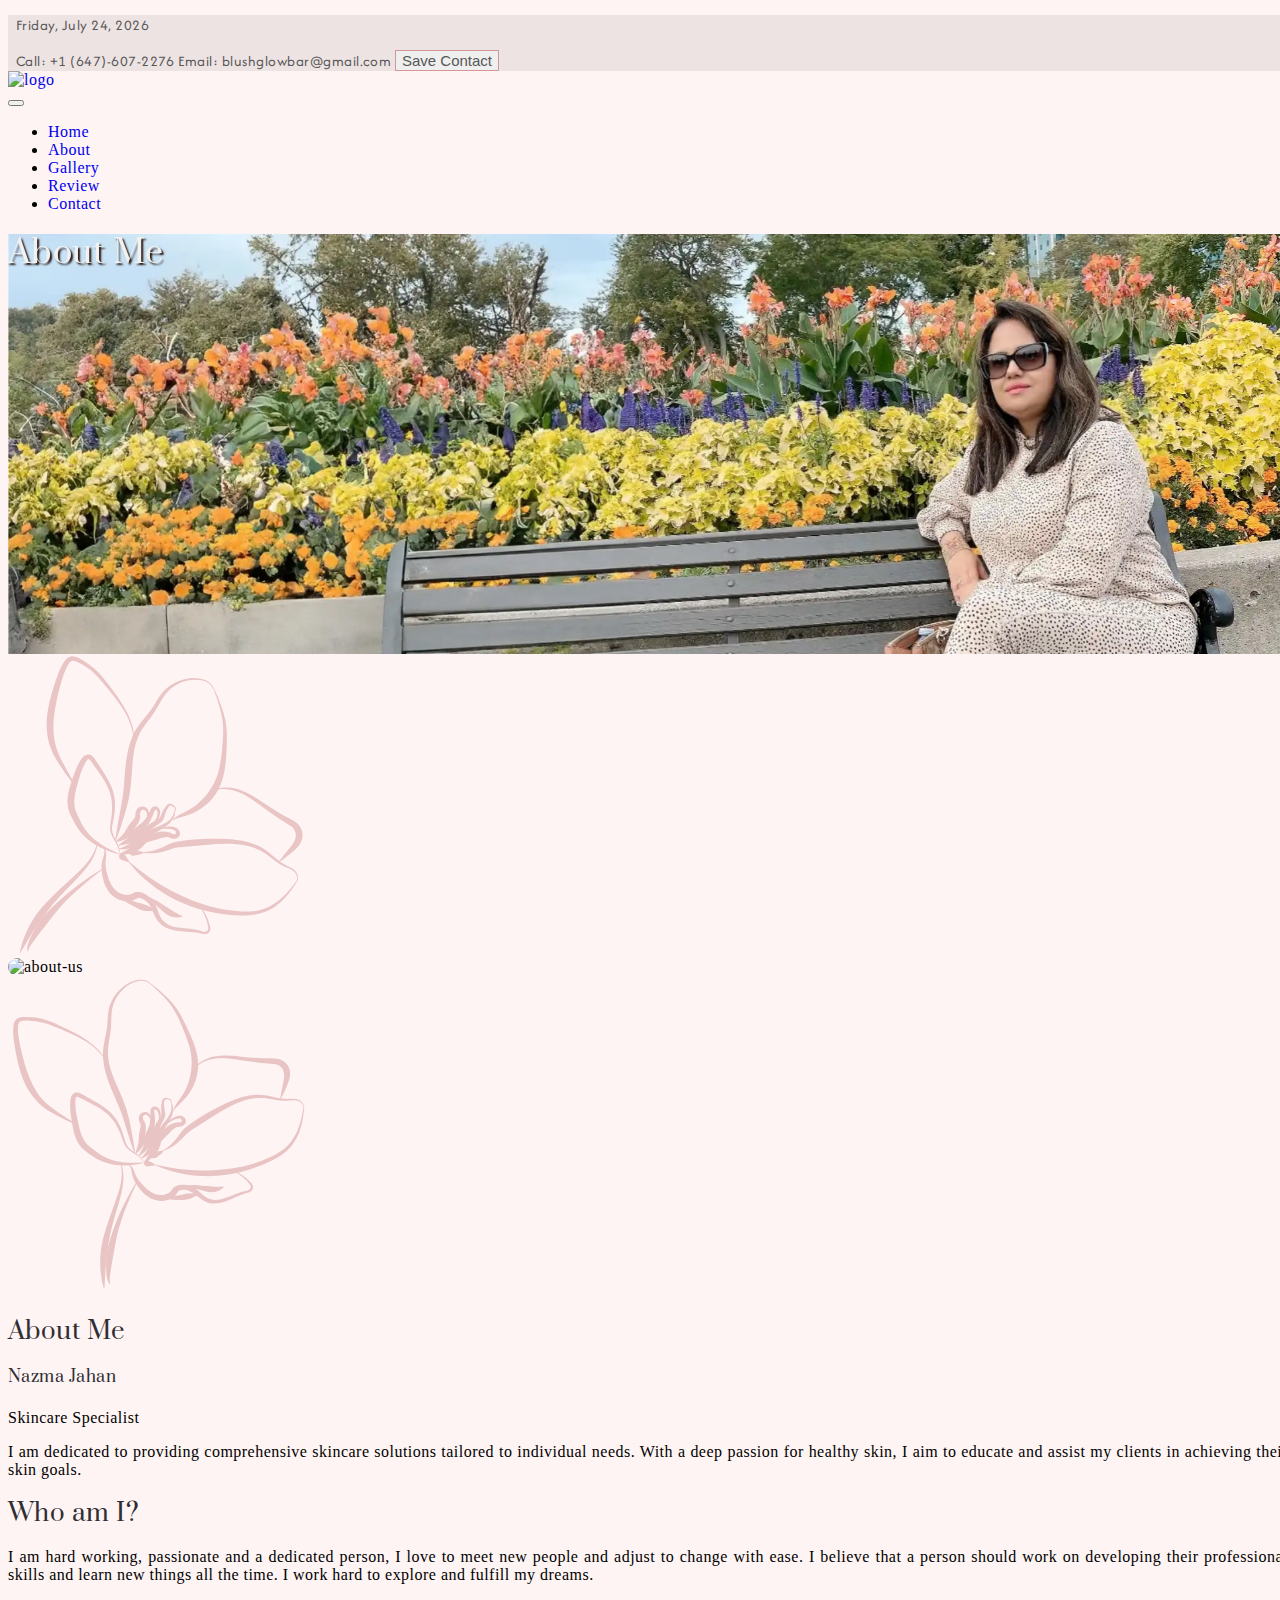
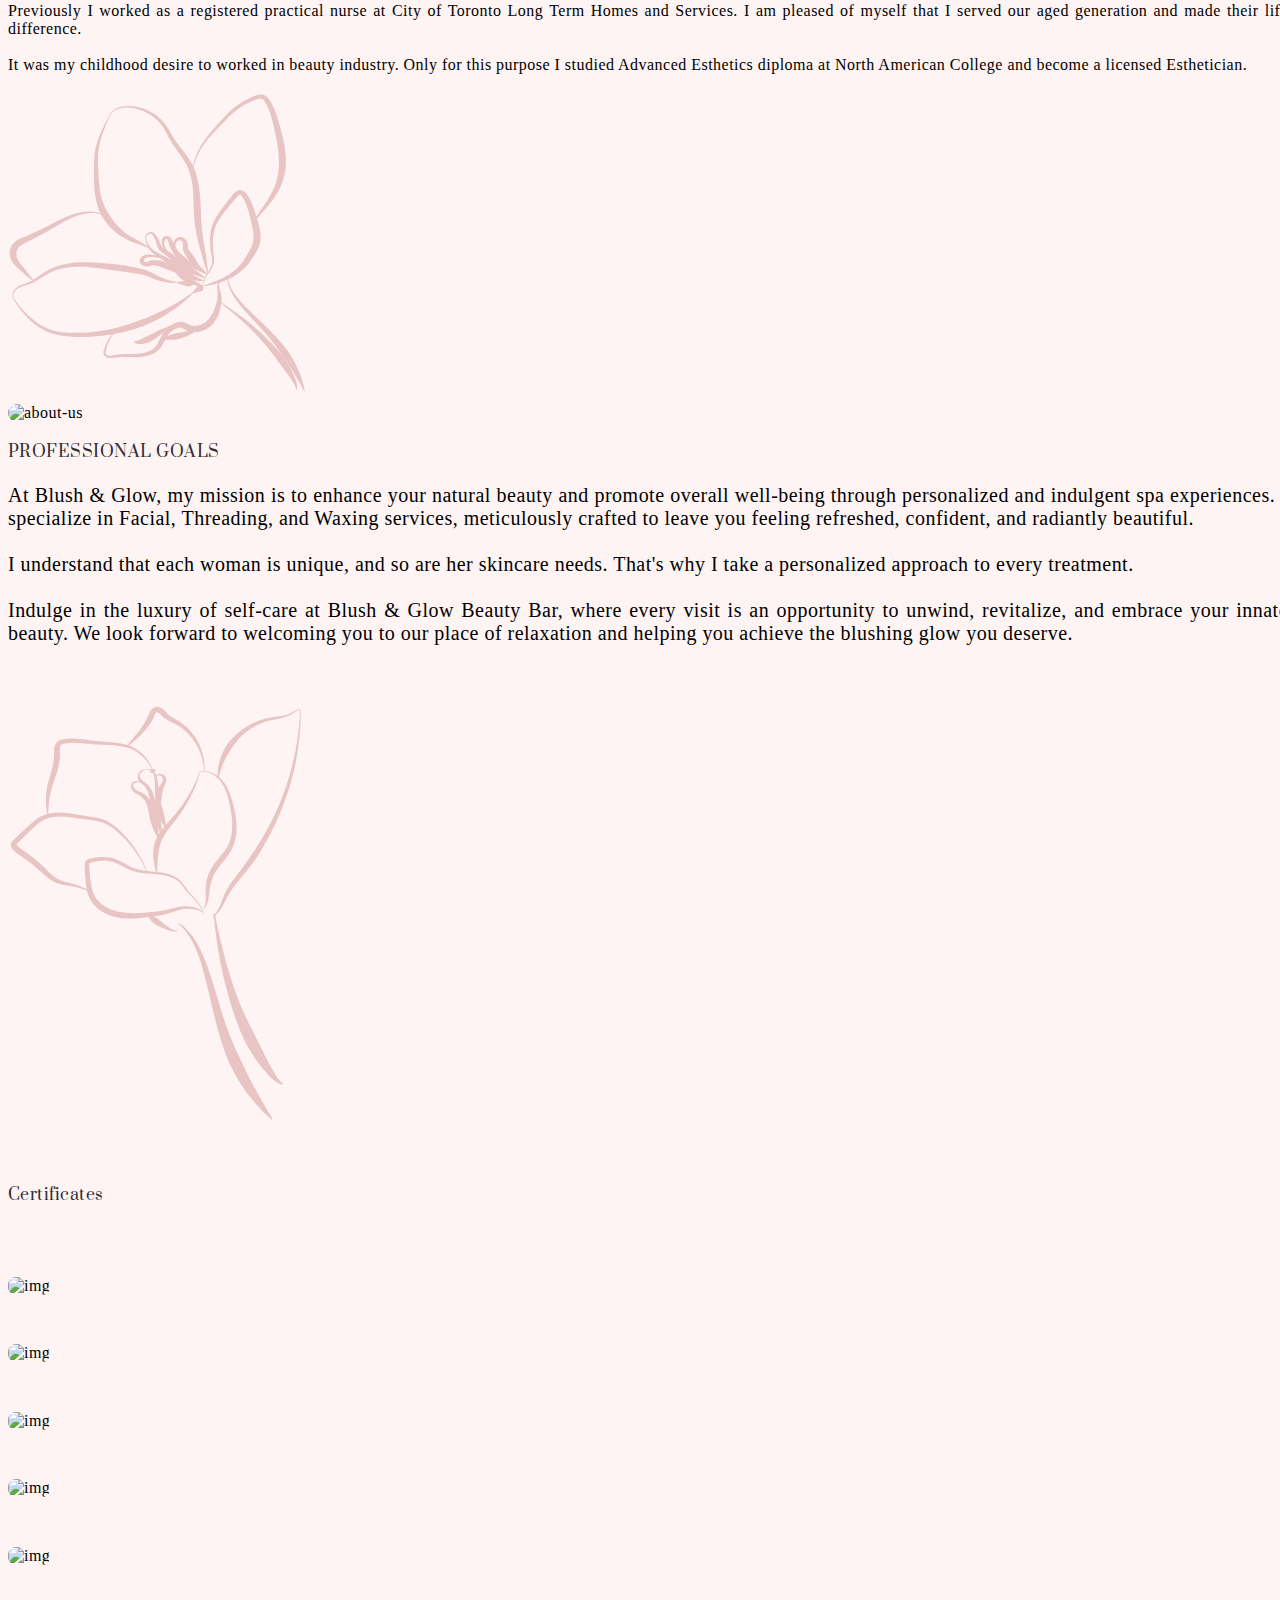
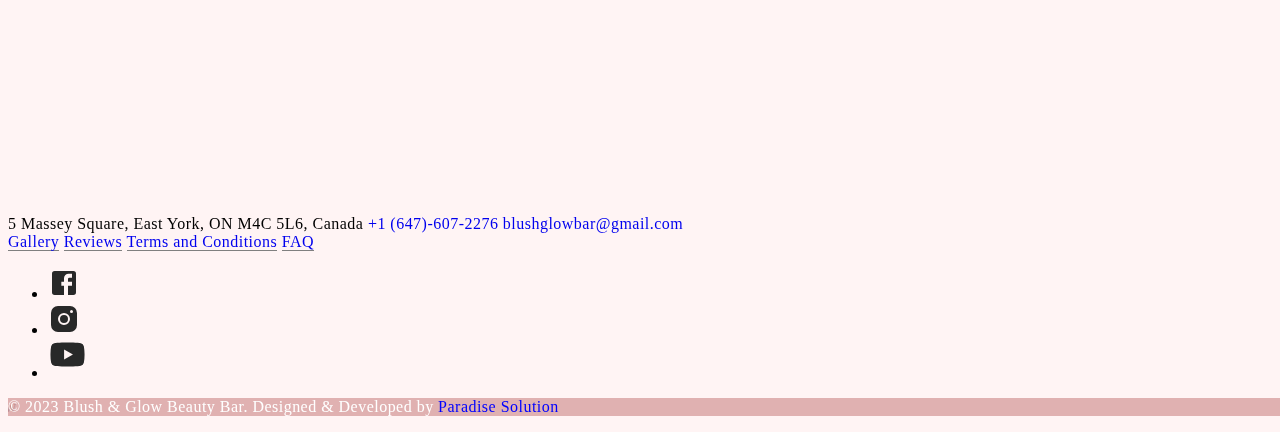
==== commit a31cae34: "update about.html and plugins.js 🚀" ====
--- a/about.html
+++ b/about.html
@@ -27,7 +27,7 @@
     />
   </head>
 
-  <body>
+  <body style="width: 100%; overflow-x: hidden;">
     <!-- Messenger Chat Plugin Code -->
     <div id="fb-root"></div>
 
@@ -220,9 +220,10 @@
           data-src="/images/about/Firefly_20240107000040.webp"
           alt="Image"
           class="jarallax-img lazy-load"
+
           style="
             object-fit: cover;
-            object-position: 50% 50%;
+            object-position: 100% 50% !important;
             max-width: none;
             position: fixed;
             top: 0px;
@@ -245,11 +246,15 @@
     <main>
       <!-- about us section  -->
       <section id="about-us" class="mt-5 pt-5">
-        <div class="vertical-element position-relative">
-          <!-- background img 1  -->
-          <div
+        <div class="vertical-element">
+
+          <div class="position-relative">
+            <div class="container z-3">
+              <div class="row d-flex align-items-center ">
+                    <!-- background img 1  -->
+            <div
             class="position-absolute"
-            style="bottom: -50px; z-index: -99; left: -80px"
+            style="bottom: -120px; z-index: -99; left: -80px; opacity: 50%;"
           >
             <svg
               version="1.1"
@@ -493,38 +498,218 @@
               </g>
             </svg>
           </div>
-          <div class="container z-3">
-            <div class="row d-flex align-items-center">
-              <div class="col-md-5">
-                <div class="image-holder">
-                  <img
-                    data-src="images/about/Nazma_Jahan.webp"
-                    alt="about-us"
-                    class="w-100 h-100 lazy-load"
-                  />
+                <div class="col-md-5">
+                  <div class="image-holder">
+                    <img
+                      data-src="images/about/Nazma_Jahan.webp"
+                      alt="about-us"
+                      class="w-100 h-100 lazy-load"
+                    />
+                  </div>
                 </div>
-              </div>
-              <div class="col-md-7">
-                <div class="about-section">
-                  <h2>About Me</h2>
-                  <h4 class="mt-2">Nazma Jahan</h4>
-                  <p class="text-muted">Skincare Specialist</p>
-                  <p class="lead" style="text-align: justify">
-                    I am dedicated to providing comprehensive skincare solutions
-                    tailored to individual needs. With a deep passion for
-                    healthy skin, I aim to educate and assist my clients in
-                    achieving their skin goals.
-                  </p>
+                <div class="col-md-7 position-relative">
+                  <div class="about-section">
+                       <!-- background img 3  -->
+            <div
+            class="position-absolute w-full"
+            style="bottom: -280px; z-index: -99; right: -240px; opacity: 50%;"
+          >
+          <svg version="1.1" id="Layer_1" xmlns="http://www.w3.org/2000/svg" xmlns:xlink="http://www.w3.org/1999/xlink" x="0px" y="0px"
+          viewBox="0 0 342.783 361.565" style="enable-background:new 0 0 342.783 361.565;" xml:space="preserve">
+       <g>
+         <path style="fill:#D39695;" d="M162.884,8.244c5.925,4.402,11.537,9.152,16.791,14.207c5.255,5.014,10.309,10.409,14.217,16.478
+           c3.91,6.037,6.995,12.396,10.006,18.686c3.008,6.293,5.992,12.666,8.384,19.31c2.415,6.627,4.211,13.558,4.798,20.701
+           c0.577,7.129-0.341,14.338-2.533,21.205c-2.227,6.857-5.713,13.409-10.466,19.142c-4.759,5.808-10.571,10.14-14.918,15.781
+           l-0.654-0.289c2.569-6.644,7.775-12.201,11.237-17.936c1.746-2.901,3.33-5.863,4.584-8.939c1.302-3.054,2.372-6.184,3.137-9.369
+           c1.601-6.348,2.461-12.836,2.381-19.342c-0.013-6.501-1.24-13.056-3.18-19.506c-1.946-6.455-4.529-12.825-7.19-19.217
+           c-2.662-6.39-5.346-12.72-8.799-18.687c-3.339-6.006-7.831-11.453-12.707-16.714c-4.862-5.251-10.06-10.277-15.579-15.033
+           L162.884,8.244z"/>
+         <path style="fill:#D39695;" d="M162.077,8.987c-1.705-1.758-4.051-2.955-6.601-3.356c-2.539-0.452-5.196-0.215-7.709,0.35
+           c-2.525,0.561-4.915,1.56-7.185,2.73c-2.289,1.137-4.384,2.558-6.349,4.088c-7.856,6.186-12.944,14.839-14.976,23.82
+           c-1.049,4.49-1.138,9.154-1.228,13.909c-0.034,4.74-0.316,9.7-1.083,14.465c-1.459,9.562-3.614,18.737-2.501,27.873
+           c0.46,4.568,1.374,9.111,2.725,13.589c1.357,4.476,3.052,8.894,4.907,13.288c3.71,8.794,7.921,17.563,11.272,26.778
+           c1.644,4.609,3.143,9.311,4.297,14.022c1.137,4.719,2.159,9.423,3.016,14.135c1.781,9.401,3.422,18.825,4.675,28.325l-0.714,0.136
+           c-3.301-9.108-6.212-18.293-8.985-27.499c-2.797-9.209-5.432-18.289-9.202-27.021c-3.631-8.8-7.817-17.585-11.193-26.773
+           c-3.317-9.183-6.139-18.755-6.634-28.641c-0.193-2.461-0.083-4.936-0.013-7.403c0.159-2.47,0.475-4.907,0.872-7.309
+           c0.796-4.807,1.908-9.477,2.777-14.114c0.923-4.643,1.359-9.198,1.582-13.974c0.275-4.744,0.542-9.654,1.857-14.473
+           c2.654-9.543,8.493-18.441,17.083-24.645c2.149-1.533,4.426-2.94,6.893-4.046c2.434-1.131,5.012-2.096,7.752-2.591
+           c2.718-0.483,5.578-0.612,8.309-0.001c2.741,0.556,5.232,1.988,6.924,3.934L162.077,8.987z"/>
+         <path style="fill:#D39695;" d="M212.771,104.471c2.197-2.037,4.405-4.096,6.935-5.91c2.548-1.791,5.39-3.287,8.409-4.416
+           c6.042-2.289,12.665-3.211,19.188-3.303c6.537-0.057,12.979,0.636,19.298,1.291c6.306,0.674,12.575,1.197,18.881,1.541
+           c3.151,0.159,6.302,0.275,9.454,0.352c3.209,0.093,6.148-0.009,9.695,0.134c1.762,0.114,3.671,0.345,5.589,0.93
+           c1.922,0.602,3.785,1.531,5.282,2.689c3.057,2.307,5.077,5.369,6.107,8.633c0.979,3.309,0.893,6.616,0.304,9.637
+           c-0.639,3.026-1.625,5.831-2.756,8.498c-1.085,2.663-2.246,5.29-3.424,7.923l-1.845,3.926c-0.327,0.647-0.613,1.301-1.01,1.993
+           c-0.408,0.662-0.95,1.392-1.816,1.764l-0.4-0.541c0.925-0.885,0.867-2.321,1.143-3.728l0.71-4.205
+           c0.525-2.788,1.07-5.581,1.685-8.34c1.185-5.445,2.177-10.82,0.413-15.06c-0.806-2.111-2.263-4.038-4.053-5.39
+           c-0.905-0.689-1.834-1.204-2.901-1.57c-1.077-0.379-2.331-0.638-3.733-0.796c-1.394-0.179-2.947-0.27-4.568-0.395l-4.81-0.387
+           c-3.205-0.266-6.403-0.572-9.594-0.922c-6.378-0.673-12.753-1.534-19.04-2.532c-6.273-0.977-12.463-1.956-18.673-2.216
+           c-6.182-0.313-12.447,0.149-18.309,1.93c-2.93,0.877-5.722,2.113-8.299,3.658c-2.584,1.548-4.967,3.412-7.351,5.276
+           L212.771,104.471z"/>
+         <path style="fill:#D39695;" d="M337.357,148.846c-0.645-3.335-3.88-5.831-7.417-6.62c-3.594-0.817-7.437-0.115-11.408,0.182
+           c-8.21,0.637-16.021-1.77-23.52-2.692c-7.481-1.055-15.088-0.198-22.327,1.711c-7.237,1.999-14.139,4.982-20.749,8.461
+           c-6.607,3.471-12.996,7.424-19.282,11.47l-18.868,12.1c-3.193,2.028-6.33,3.93-8.796,6.094c-2.572,2.182-4.826,4.991-7.542,7.673
+           c-5.383,5.411-12.028,9.856-19.427,12.499l-0.361-0.562c6.249-4.206,11.505-9.19,15.724-14.721
+           c2.088-2.789,4.119-5.817,6.858-8.749c2.853-2.951,6.111-5.137,9.093-7.359c12.299-8.858,25.751-16.18,39.743-22.954
+           c7.038-3.32,14.476-6.181,22.33-7.997c7.847-1.735,16.233-2.321,24.23-0.849c7.886,1.431,15.148,4.094,22.774,3.886
+           c3.798-0.062,7.936-0.644,11.975,0.496c1.975,0.597,3.781,1.6,5.167,2.96c1.39,1.353,2.307,3.085,2.526,4.881L337.357,148.846z"/>
+         <path style="fill:#D39695;" d="M338.51,147.918c-0.397,8.088-1.427,16.196-3.639,24.135c-2.194,7.917-5.651,15.733-11.203,22.53
+           c-5.542,6.869-13.461,11.923-21.497,15.96c-8.063,4.083-16.557,7.524-25.344,10.272c-8.781,2.765-17.846,4.86-27.061,6.295
+           c-9.225,1.378-18.635,1.912-27.98,1.485c-4.673-0.216-9.325-0.658-13.945-1.231c-4.602-0.699-9.198-1.39-13.69-2.487
+           c-9.02-2.007-17.751-4.924-25.961-8.629l0.261-0.603c17.766,4.034,35.622,6.527,53.533,6.495
+           c17.822-0.053,35.817-1.474,52.999-6.227c8.573-2.345,16.921-5.374,24.904-9.05c7.963-3.646,15.449-8.056,20.875-14.238
+           c5.545-6.095,9.35-13.455,11.936-21.098c2.587-7.665,4.123-15.636,5.083-23.655L338.51,147.918z"/>
+         <path style="fill:#D39695;" d="M154.003,211.988c-1.042-2.21-2.759-4.097-4.769-5.688c-2.029-1.588-4.316-2.927-6.576-4.352
+           c-2.257-1.426-4.506-2.981-6.393-4.923c-1.923-1.936-3.209-4.305-4.18-6.641c-0.982-2.352-1.69-4.731-2.518-7.027
+           c-0.82-2.306-1.717-4.586-2.716-6.823c-2.001-4.468-4.424-8.774-7.467-12.658c-5.975-7.882-15.063-13.296-24.493-18.168
+           l-7.142-3.693l-3.578-1.847c-1.182-0.597-2.44-1.294-3.434-1.723c-1.021-0.465-1.976-0.616-2.25-0.514
+           c-0.236,0.068-0.517,0.22-0.866,0.972c-0.648,1.454-0.696,4.021-0.734,6.318c-0.004,4.669,0.642,9.378,1.539,14.112
+           c0.937,4.715,1.977,9.583,3.135,14.21c1.172,4.633,2.596,9.132,4.787,13.116c1.077,2.001,2.394,3.821,3.9,5.481
+           c1.528,1.664,3.388,3.21,5.415,4.764c4.116,3.192,8.186,6.366,12.515,8.839c4.322,2.491,9.162,4.295,14.252,5.534
+           c10.239,2.454,21.319,2.394,32.325,1.685l0.124,0.637c-10.701,2.525-22.113,3.862-33.55,2.116
+           c-5.702-0.827-11.303-2.587-16.476-5.086c-5.149-2.573-9.536-5.751-13.907-8.79c-2.192-1.591-4.446-3.334-6.472-5.412
+           c-2.012-2.104-3.657-4.442-4.976-6.839c-2.622-4.825-3.998-9.858-5.029-14.773c-0.972-4.951-1.717-9.719-2.455-14.651
+           c-0.713-4.916-1.198-9.955-0.973-15.052c0.05-1.275,0.159-2.546,0.3-3.827c0.175-1.34,0.403-2.752,1.144-4.293
+           c0.385-0.764,0.907-1.58,1.759-2.304c0.839-0.718,1.995-1.286,3.215-1.472c2.492-0.34,4.281,0.435,5.688,1.06
+           c1.457,0.697,2.508,1.349,3.702,1.994l3.507,1.95l7.02,3.911c4.687,2.635,9.389,5.402,13.727,8.658
+           c4.334,3.238,8.282,7.026,11.329,11.305c3.048,4.268,5.348,8.858,7.19,13.534c0.918,2.341,1.723,4.708,2.446,7.087
+           c0.735,2.384,1.323,4.757,2.148,7.02c0.823,2.263,1.873,4.417,3.524,6.228c1.631,1.833,3.69,3.397,5.848,4.89
+           c2.152,1.505,4.408,2.969,6.426,4.712c2.003,1.746,3.715,3.832,4.672,6.192L154.003,211.988z"/>
+         <path style="fill:#D39695;" d="M257.376,221.971c8.138,3.298,15.224,8.507,20.714,14.892c0.686,0.84,1.338,1.792,1.699,2.924
+           c0.365,1.125,0.324,2.437-0.164,3.564c-0.475,1.136-1.304,2.098-2.322,2.855c-1.05,0.776-2.234,1.237-3.382,1.586
+           c-2.338,0.636-4.265,1.011-6.28,1.732c-1.995,0.675-3.951,1.479-5.899,2.348c-3.911,1.709-7.78,3.657-11.992,5.273
+           c-4.21,1.608-8.787,2.836-13.691,2.927c-2.444,0.023-4.955-0.279-7.353-0.989c-2.423-0.697-4.599-1.867-6.521-3.113
+           c-3.852-2.527-6.879-5.461-10.124-7.723c-1.62-1.138-3.248-2.065-4.971-2.715c-1.731-0.657-3.569-1.059-5.414-1.181
+           c-0.922-0.064-1.847-0.045-2.757,0.038c-0.893,0.085-1.871,0.24-2.545,0.443c-0.7,0.212-1.089,0.447-1.375,0.731
+           c-0.337,0.321-0.787,0.956-1.315,1.792c-0.503,0.825-1.312,1.896-2.113,2.827c-0.853,0.926-1.787,1.8-2.831,2.571
+           c-2.096,1.529-4.533,2.686-7.099,3.368c-5.145,1.381-10.659,1.008-15.487-0.776c-4.712-1.814-8.568-4.631-11.735-7.733
+           c-3.135-3.147-5.732-6.538-7.926-10.061c-1.097-1.749-2.206-3.567-3.047-5.536c-0.868-1.968-1.371-4.075-1.732-6.002
+           c-0.354-1.958-0.658-3.855-1.204-5.658c-0.542-1.792-1.399-3.505-3.066-4.685l0.372-0.556c2.171,0.874,3.724,2.714,4.712,4.555
+           c1.038,1.857,1.697,3.794,2.425,5.627c0.698,1.867,1.398,3.55,2.419,5.129c1.007,1.59,2.177,3.14,3.46,4.689
+           c2.559,3.073,5.2,6.046,8.223,8.535c2.972,2.508,6.284,4.593,9.818,5.702c3.389,1.117,7.209,1.233,10.551,0.34
+           c1.67-0.451,3.236-1.13,4.576-2.074l0.973-0.741l0.893-0.825c0.553-0.616,1.035-1.139,1.632-2.014
+           c0.62-0.83,1.339-1.883,2.589-2.937c1.299-1.094,2.953-1.76,4.376-2.084c1.458-0.332,2.688-0.436,4-0.5
+           c1.299-0.052,2.598,0,3.878,0.139c2.562,0.281,5.047,0.946,7.334,1.934c2.304,0.988,4.349,2.312,6.121,3.684
+           c3.572,2.741,6.429,5.733,9.614,7.983c1.591,1.12,3.213,2.067,4.99,2.648c1.778,0.599,3.7,0.915,5.682,0.971
+           c3.982,0.078,8.115-0.813,12.077-2.167c3.989-1.356,7.923-3.143,12.029-4.759c2.058-0.8,4.171-1.554,6.355-2.178
+           c2.14-0.658,4.575-1.041,6.496-1.47c0.956-0.238,1.849-0.558,2.53-1.014c0.704-0.466,1.299-1.089,1.633-1.779
+           c0.727-1.369,0.195-2.984-0.971-4.519c-4.872-6.289-11.434-11.761-19.181-15.439L257.376,221.971z"/>
+         <path style="fill:#D39695;" d="M194.304,241.261c4.233-1.261,8.697-1.953,13.233-2.296c2.269-0.126,4.558-0.152,6.853-0.061
+           c2.296,0.123,4.563,0.368,6.763,0.622c2.203,0.262,4.38,0.41,6.48,0.5c2.102,0.099,4.073,0.296,6.008,0.502
+           c3.931,0.436,7.615,0.623,12.304,0.021l0.409,0.535c-1.284,1.873-3.332,3.318-5.6,4.257c-2.268,0.988-4.759,1.478-7.208,1.644
+           c-2.465,0.162-4.873-0.118-7.108-0.654c-2.237-0.555-4.362-1.222-6.466-1.746c-4.199-1.075-8.234-1.939-12.519-2.392
+           c-4.258-0.52-8.608-0.537-13.007-0.299L194.304,241.261z"/>
+         <path style="fill:#D39695;" d="M171.713,252.877c3.856-0.357,7.699-0.545,11.503-0.927c3.8-0.333,7.556-0.717,11.23-1.242
+           c1.833-0.286,3.638-0.702,5.395-1.177c1.769-0.435,3.517-0.776,5.325-0.954c1.783-0.187,3.607-0.39,5.779-0.416
+           c2.099-0.027,4.588,0.258,6.391,1.524l-0.139,0.634c-1.989,0.624-3.39,1.44-4.988,2.245c-1.533,0.846-3.367,1.664-5.308,2.287
+           c-1.926,0.589-3.932,0.947-5.958,1c-2.028,0.068-4.041-0.013-6.026,0.007c-3.971,0.006-7.889-0.257-11.755-0.679
+           c-3.863-0.489-7.682-0.983-11.484-1.656L171.713,252.877z"/>
+         <path style="fill:#D39695;" d="M186.993,144.243c0.533,1.523,1.072,3.063,1.418,4.681c0.342,1.621,0.411,3.313,0.257,4.977
+           c-0.305,3.345-1.504,6.57-3.024,9.58c-3.156,6.019-7.432,11.149-9.017,16.824c-1.796,5.716-1.331,12.411-4.994,18.905
+           c-1.788,3.227-4.324,5.903-6.96,8.21c-1.333,1.175-2.655,2.209-4.13,3.312c-1.489,1.038-3.315,2.168-5.374,2.24l-0.223-0.615
+           c1.411-0.935,2.226-2.182,3.052-3.535c0.826-1.346,1.722-2.819,2.591-4.161c1.737-2.736,3.287-5.368,4.33-8.006
+           c2.029-5.278,3.517-11.534,6.141-17.933c1.304-3.236,3.287-6.234,5.326-8.919c2.075-2.69,4.236-5.195,6.02-7.821
+           c1.811-2.614,3.313-5.395,4.032-8.364c0.789-2.961,0.411-6.071-0.158-9.231L186.993,144.243z"/>
+         <path style="fill:#D39695;" d="M186.134,144.642c0.146-0.767-0.129-1.57-0.623-2.192c-0.49-0.624-1.227-1.039-2.051-1.279
+           c-1.656-0.509-3.742-0.432-4.424,0.492c-0.364,0.413-0.503,1.114-0.597,1.95c-0.098,0.839-0.157,1.681-0.176,2.521
+           c-0.034,1.68,0.091,3.355,0.374,4.999c0.258,1.63,0.747,3.333,0.975,5.258c0.272,1.885,0.005,4.2-0.84,6.068
+           c-0.819,1.891-1.861,3.425-2.626,4.915c-0.803,1.513-1.517,3.061-2.141,4.635c-2.614,6.252-2.513,13.138-5.214,20.193
+           c-1.293,3.491-3.17,7.059-6.046,10.031c-2.882,2.994-6.553,4.989-10.363,6.304l-0.431-0.522c2.574-2.797,5-5.468,6.532-8.323
+           c1.558-2.856,2.466-5.952,3.259-9.2c0.788-3.244,1.527-6.637,2.63-10.081c1.133-3.434,2.451-6.996,4.205-10.323
+           c0.848-1.677,1.79-3.316,2.824-4.905c1.043-1.625,2.17-3.043,2.889-4.387c0.764-1.345,1.076-2.588,1.07-4.197
+           c0.006-1.575-0.276-3.319-0.364-5.179c-0.068-1.845,0.042-3.684,0.322-5.494c0.142-0.905,0.327-1.803,0.552-2.691
+           c0.235-0.865,0.494-1.98,1.48-2.892c0.971-0.905,2.357-1.184,3.489-1.147c1.175,0.04,2.212,0.3,3.219,0.715
+           c2.073,0.807,3.466,2.978,2.783,4.889L186.134,144.642z"/>
+         <path style="fill:#D39695;" d="M179.306,169.405c2.145-2.015,4.457-3.909,6.928-5.648c2.458-1.696,5.109-3.592,8.936-4.096
+           c1.879-0.199,4.201,0.159,5.907,1.623c1.577,1.4,2.497,3.283,2.169,5.497c-1.13,4.835-7.044,5.755-9.754,5.745
+           c-0.263,0.037-0.357,0.071-0.52,0.132c-0.162,0.06-0.371,0.153-0.614,0.273c-0.467,0.239-1.178,0.653-1.782,1
+           c-1.224,0.717-2.224,1.412-2.972,2.171c-0.806,0.766-1.632,1.745-2.605,2.807c-0.976,1.064-1.998,2.069-2.999,3.067
+           c-2.04,1.973-4.033,3.891-5.964,5.888c-0.944,1.01-1.901,2.03-2.8,3.11c-0.84,1.091-1.68,2.224-2.724,3.375l-0.706-0.166
+           c-0.012-1.435,0.163-2.894,0.367-4.384c0.336-1.435,0.801-2.858,1.418-4.218c1.19-2.746,2.866-5.271,4.667-7.602
+           c0.92-1.155,1.863-2.273,2.854-3.33c0.994-1.055,2.138-2.21,3.635-3.287c1.549-1.094,3.217-1.843,4.709-2.443
+           c0.761-0.303,1.405-0.562,2.343-0.905c0.463-0.164,0.976-0.327,1.562-0.451c0.584-0.129,1.263-0.192,1.773-0.194
+           c1.076-0.009,1.694,0.069,2.141,0.041c0.497-0.021,1.006-0.109,1.501-0.265c1.011-0.324,1.529-0.736,1.697-1.189
+           c0.247-0.495,0.043-1.486-0.486-2.081c-0.446-0.567-1.419-0.974-2.607-0.99c-2.452-0.069-5.264,1.155-7.872,2.512
+           c-2.642,1.371-5.22,2.87-7.721,4.492L179.306,169.405z"/>
+         <path style="fill:#D39695;" d="M171.832,168.444c0.453-3.255,0.888-6.541,0.428-9.639c-0.218-1.545-0.727-3.011-1.498-4.296
+           c-0.712-1.26-2.038-2.222-2.726-2.078c-0.39,0.018-0.721,0.212-0.835,0.42c-0.116,0.169-0.21,0.566-0.161,1.224l0.571,4.803
+           c0.337,3.317,0.58,6.73,0.277,10.253c-0.125,1.76-0.417,3.551-0.892,5.331c-0.47,1.769-1.05,3.383-1.472,4.864
+           c-0.844,2.822-1.279,5.853-2.158,9.189c-0.456,1.653-0.962,3.363-1.747,5.066c-0.798,1.677-1.792,3.425-3.087,4.83
+           c-1.237,1.441-2.624,2.635-3.966,3.796c-1.387,1.145-2.766,2.296-4.292,3.354l-0.596-0.374c0.626-1.622,1.4-3.152,2.164-4.687
+           c0.805-1.521,1.609-2.99,2.253-4.386c1.267-2.739,1.645-5.536,2.073-8.731c0.418-3.126,0.935-6.655,2.487-10.074
+           c0.751-1.637,1.541-3.083,2.123-4.468c0.561-1.377,0.999-2.82,1.302-4.324c0.57-3.012,0.681-6.196,0.674-9.439l0.006-2.45
+           c0.008-0.841-0.026-1.583,0.021-2.594c0.062-0.963,0.268-2.301,1.371-3.412c1.062-1.074,2.659-1.551,4.119-1.414
+           c1.547,0.139,2.716,0.919,3.487,1.69c0.795,0.796,1.3,1.66,1.691,2.527c0.737,1.72,1.058,3.511,1.058,5.245
+           c0.034,3.486-0.955,6.734-1.959,9.904L171.832,168.444z"/>
+         <path style="fill:#D39695;" d="M164.288,169.191c-0.589-2.663-1.189-5.366-2.599-7.54c-0.704-1.073-1.623-2.025-2.665-2.584
+           c-1.051-0.587-2.086-0.658-3.023-0.356c-0.933,0.303-1.502,0.899-1.739,1.709c-0.256,0.827-0.208,2.039,0.057,3.046
+           c0.129,0.51,0.294,0.871,0.584,1.368l1.09,1.771c0.884,1.497,1.339,3.312,1.424,4.892c0.177,3.225-0.357,5.985-0.281,8.412
+           c-0.008,2.519,0.041,5.273-0.512,8.218c-0.289,1.467-0.711,2.984-1.377,4.461c-0.669,1.488-1.545,2.817-2.506,3.988
+           c-1.88,2.316-3.97,4.391-6.338,6.357l-0.637-0.317c0.521-2.837,1.483-5.49,2.357-8.038c0.864-2.554,1.166-4.616,1.231-7.126
+           c0.083-2.469,0.07-5.167,0.57-8.07c0.514-2.997,1.543-5.567,1.646-7.802c0.06-1.137-0.045-2.054-0.459-3.032l-0.892-1.913
+           c-0.336-0.745-0.621-1.698-0.708-2.535c-0.14-1.674-0.036-3.27,0.768-5.009c0.795-1.761,2.772-3.214,4.858-3.517
+           c2.073-0.381,4.306,0.306,5.666,1.411c1.423,1.087,2.305,2.444,2.922,3.814c1.222,2.787,1.25,5.609,1.291,8.328L164.288,169.191z"
+           />
+         <path style="fill:#D39695;" d="M178.269,199.206c-0.668,1.337-1.707,2.528-2.827,3.619c-1.135,1.081-2.383,2.021-3.591,2.876
+           c-1.219,0.861-2.016,2.192-3.415,2.38c-0.678,0.142-1.395,0.213-2.247,0.18c-0.83-0.007-1.75-0.074-3.014-0.298l-0.507-0.465
+           c-0.16-1.136,0.071-2.066,0.447-2.878c0.367-0.821,0.904-1.493,1.513-2.051c1.18-1.202,3.073-1.09,4.536-1.456l4.324-1.017
+           c1.431-0.333,2.814-0.768,4.259-1.342L178.269,199.206z"/>
+         <path style="fill:#D39695;" d="M168.399,216.168c-1.196,0.321-2.367,0.519-3.539,0.727c-1.168,0.19-2.326,0.327-3.471,0.41
+           c-1.159,0.081-2.385,0.758-3.439,0.084c-0.537-0.292-1.081-0.695-1.553-1.287c-0.475-0.571-0.903-1.287-1.076-2.331l0.254-0.605
+           c0.867-0.704,1.502-1.137,2.101-1.464c0.602-0.35,1.143-0.547,1.693-0.648c0.545-0.102,1.089,0.004,1.591,0.3
+           c0.499,0.305,0.991,0.648,1.507,0.874c1.033,0.445,2.056,0.943,3.067,1.494c1.007,0.57,2.017,1.129,3,1.812L168.399,216.168z"/>
+         <path style="fill:#D39695;" d="M129.274,214.77c2.285,5.745,2.891,11.956,2.549,18.036c-0.328,6.1-1.525,12.126-2.972,18.044
+           c-2.986,11.814-6.865,23.386-9.938,35.004c-3.181,11.613-4.597,23.347-6.121,35.088c-0.76,5.877-1.277,11.788-1.675,17.735
+           c-0.382,5.949-0.596,11.929-0.88,17.997l-0.726,0.073c-1.801-5.882-2.898-11.915-3.535-17.988
+           c-0.672-6.076-0.746-12.198-0.472-18.31c0.318-6.111,1.176-12.204,2.606-18.192c1.449-5.987,3.204-11.901,5.148-17.714
+           c3.841-11.646,8.398-22.964,12.05-34.479c1.876-5.734,3.491-11.521,4.271-17.416c0.76-5.878,0.697-11.899-1.003-17.687
+           L129.274,214.77z"/>
+         <path style="fill:#D39695;" d="M147.82,234.672c-4.478,9.395-8.776,18.837-12.464,28.451c-3.804,9.57-7.098,19.279-9.705,29.101
+           l-1.766,7.397c-0.476,2.483-1.018,4.954-1.419,7.442l-2.648,14.861l-0.708,3.713l-0.584,3.73c-0.209,1.243-0.452,2.487-0.635,3.735
+           c-0.152,1.25-0.343,2.499-0.545,3.751c-0.383,2.512-0.819,5.009-0.993,7.457c-0.213,2.46-0.147,4.904,0.512,7.374l-0.664,0.269
+           c-1.736-2.185-2.631-4.855-3.181-7.468c-0.514-2.641-0.713-5.244-0.811-7.818c-0.182-2.589-0.177-5.178-0.113-7.767
+           c0.035-2.593,0.24-5.176,0.466-7.76c0.892-10.359,4.128-20.395,7.439-30.25c3.376-9.861,7.419-19.503,11.947-28.934
+           c4.646-9.39,9.676-18.604,15.214-27.565L147.82,234.672z"/>
+         <path style="fill:#D39695;" d="M111.047,96.086c-5.749-9.023-14.219-16.444-23.753-22.282
+           c-9.562-5.882-20.174-10.251-30.809-14.643c-5.299-2.22-10.563-4.384-16.004-5.828c-5.446-1.446-11.101-2.23-16.763-2.34
+           c-1.415-0.032-2.832-0.015-4.244,0.042c-1.438,0.048-2.737,0.142-3.851,0.402c-2.272,0.54-3.184,1.533-3.733,3.68
+           c-0.478,2.07-0.468,4.746-0.447,7.198c0.059,2.499,0.294,5.008,0.626,7.52c0.693,5.019,1.813,10.065,2.964,15.135
+           c1.166,5.054,2.444,10.07,3.912,15.016c1.405,4.959,3.042,9.841,4.937,14.607c1.874,4.77,3.995,9.441,6.565,13.882
+           c2.513,4.469,5.54,8.67,9.059,12.523c3.485,3.888,7.652,7.329,12.033,10.619c4.415,3.259,9.12,6.311,13.873,9.358l7.105,4.659
+           c1.196,0.806,2.402,1.684,3.39,2.772c0.976,1.088,1.681,2.419,1.829,3.789l-0.719,0.117c-0.788-2.432-3.203-3.89-5.661-5.118
+           l-7.74-3.736c-5.14-2.549-10.287-5.176-15.202-8.233c-4.939-3.017-9.62-6.5-13.787-10.498c-4.136-4.026-7.655-8.519-10.636-13.223
+           c-2.94-4.73-5.34-9.676-7.3-14.714c-1.939-5.048-3.454-10.179-4.784-15.315c-1.266-5.151-2.301-10.317-3.249-15.474
+           c-0.95-5.142-1.889-10.327-2.406-15.637c-0.257-2.652-0.414-5.328-0.382-8.02c0.024-1.346,0.065-2.694,0.188-4.044
+           c0.102-1.337,0.258-2.764,0.674-4.257c0.412-1.472,1.149-3.119,2.6-4.474c1.437-1.359,3.38-2.108,5.106-2.445
+           c1.747-0.349,3.402-0.39,4.896-0.404c1.523-0.019,3.046,0.004,4.566,0.08c6.079,0.286,12.104,1.295,17.857,2.996
+           c5.771,1.71,11.114,4.104,16.344,6.47c10.415,4.776,21.007,9.613,30.482,15.972c9.455,6.315,17.73,14.212,23.108,23.545
+           L111.047,96.086z"/>
+       </g>
+       </svg>
+        </div>
+                    <h2>About Me</h2>
+                    <h4 class="mt-2">Nazma Jahan</h4>
+                    <p class="text-muted">Skincare Specialist</p>
+                    <p class="lead" style="text-align: justify">
+                      I am dedicated to providing comprehensive skincare solutions
+                      tailored to individual needs. With a deep passion for
+                      healthy skin, I aim to educate and assist my clients in
+                      achieving their skin goals.
+                    </p>
+                  </div>
                 </div>
+              
               </div>
             </div>
           </div>
-        </div>
-        <div class="vertical-element py-5">
+      
+         
+        <div class="vertical-element py-5 position-relative">
+          
+
           <div class="container">
             <div class="row d-flex align-items-center justify-content-between">
               <div class="col-md-7">
-                <div class="section-element p-5">
+                <div class="section-element ">
                   <h2 class="element-title text-uppercase">Who am I?</h2>
                   <p style="text-align: justify">
                     I am hard working, passionate and a dedicated person, I love
@@ -542,7 +727,182 @@
                   </p>
                 </div>
               </div>
-              <div class="col-md-5">
+              <div class="col-md-5 position-relative">
+
+                   <!-- background img 2  -->
+            <div
+            class="position-absolute w-full"
+            style="bottom: -180px; z-index: -99; left: -300px; opacity: 50%;"
+          >
+          <svg version="1.1" id="Layer_1" xmlns="http://www.w3.org/2000/svg" xmlns:xlink="http://www.w3.org/1999/xlink" x="0px" y="0px"
+          viewBox="0 0 268.05 276.261" style="enable-background:new 0 0 268.05 276.261;" xml:space="preserve">
+       <g>
+         <path style="fill:#D39695;" d="M91.177,22.806c-2.56,5.296-4.778,10.703-6.658,16.184c-1.876,5.494-3.43,11.02-3.854,16.632
+           c-0.523,5.617-0.283,11.289,0.01,16.998c0.293,5.715,0.636,11.389,1.515,16.933c0.883,5.537,2.366,10.942,4.819,15.907
+           c2.405,4.989,5.566,9.658,9.282,13.959c3.694,4.325,8.158,8.138,13.166,11.353c4.945,3.204,11.144,5.705,15.76,9.899l-0.38,0.425
+           c-5.558-2.871-11.721-4.259-17.672-7.1c-5.924-2.785-11.201-6.63-15.606-11.136c-4.384-4.523-7.886-9.749-10.158-15.389
+           c-2.27-5.656-3.456-11.533-4.041-17.353c-0.609-5.828-0.644-11.625-0.635-17.364c0.011-5.741,0.067-11.562,0.918-17.375
+           c0.842-5.839,2.845-11.474,5.1-16.891c2.251-5.445,4.886-10.762,7.885-15.905L91.177,22.806z"/>
+         <path style="fill:#D39695;" d="M90.945,22.762c0.32-0.994,0.803-1.952,1.458-2.825c0.663-0.868,1.502-1.622,2.42-2.278
+           c1.857-1.3,4.06-2.152,6.317-2.667c4.565-1.016,9.273-0.747,13.79,0.045c9.016,1.775,17.245,6.332,23.117,12.688
+           c2.981,3.179,5.166,6.832,7.19,10.372c2.013,3.582,4.038,6.946,6.521,10.184c2.438,3.256,5.105,6.446,7.594,9.837
+           c1.243,1.695,2.441,3.442,3.53,5.266c0.556,0.906,1.009,1.858,1.518,2.787c0.523,0.925,0.947,1.885,1.359,2.85
+           c3.464,7.691,4.846,15.905,5.713,23.949c0.794,8.069,0.797,16.072,1.23,23.914c0.298,7.833,1.64,15.578,2.932,23.478
+           c1.306,7.891,2.5,15.807,3.367,23.782l-0.597,0.111c-2.577-7.657-4.83-15.372-6.967-23.113c-1.099-3.869-2.064-7.784-2.939-11.748
+           c-0.858-3.963-1.437-8.027-1.86-12.057c-0.8-8.08-0.777-16.07-1.17-23.926c-0.398-7.832-1.363-15.62-4.27-22.833
+           c-2.677-7.276-7.99-13.537-12.781-20.383c-1.192-1.712-2.339-3.475-3.392-5.285c-1.045-1.808-1.99-3.628-2.935-5.422
+           c-1.881-3.59-3.802-7.061-6.442-10.078c-5.159-6.123-12.709-10.749-21.179-12.761c-4.229-0.916-8.751-1.337-13.053-0.548
+           c-2.145,0.389-4.244,1.097-6.028,2.224c-1.796,1.112-3.177,2.721-3.858,4.581L90.945,22.762z"/>
+         <path style="fill:#D39695;" d="M87.13,111.923c-2.616-0.65-5.231-1.298-7.875-1.636c-2.637-0.339-5.317-0.373-7.96-0.097
+           c-5.299,0.534-10.397,2.167-15.15,4.349c-4.792,2.151-9.302,4.833-13.86,7.551c-4.558,2.738-9.232,5.415-13.978,7.944
+           c-2.368,1.278-4.758,2.526-7.168,3.743l-7.163,3.585c-2.245,1.141-3.868,2.283-4.875,3.788c-1.047,1.534-1.645,3.449-1.605,5.349
+           c-0.072,3.819,2.738,7.713,5.842,11.528c1.586,1.932,3.142,3.919,4.676,5.904l2.253,3.021c0.786,0.997,1.314,2.136,2.408,2.503
+           l-0.087,0.533c-0.821-0.001-1.54-0.389-2.121-0.774c-0.584-0.411-1.065-0.824-1.578-1.222l-3.003-2.454
+           c-1.97-1.665-3.921-3.326-5.835-5.048c-1.949-1.715-3.836-3.601-5.485-5.813c-1.603-2.222-2.883-4.881-3.141-7.84
+           c-0.229-2.911,0.488-5.922,2.295-8.551c0.892-1.309,2.154-2.509,3.461-3.421c1.322-0.919,2.705-1.596,4.016-2.184
+           c2.633-1.108,5-2.03,7.48-3.109c2.445-1.059,4.874-2.149,7.285-3.272c4.822-2.261,9.54-4.649,14.246-7.153
+           c4.721-2.491,9.527-5.03,14.676-7.036c5.153-1.973,10.678-3.365,16.299-3.574c2.803-0.115,5.617,0.098,8.331,0.629
+           c2.709,0.555,5.271,1.405,7.815,2.244L87.13,111.923z"/>
+         <path style="fill:#D39695;" d="M4.323,185.178c-0.524-1.483-0.41-3.138,0.218-4.614c0.62-1.484,1.691-2.809,3.041-3.866
+           c2.77-2.099,6.22-2.978,9.244-4.143c6.096-2.276,10.864-6.578,16.516-10.169c5.726-3.631,12.475-5.94,19.308-7.15
+           c6.86-1.199,13.825-1.441,20.676-1.222c13.691,0.588,27.184,1.808,40.419,4.546c3.253,0.729,6.642,1.311,10.095,2.595
+           c3.379,1.319,6.216,2.996,8.998,4.462c5.566,2.882,11.737,4.967,18.341,6.133l-0.05,0.536c-6.849,0.374-13.846-0.857-20.255-3.282
+           c-3.206-1.183-6.112-2.611-9.014-3.411c-2.833-0.827-6.114-1.253-9.424-1.765l-19.701-3.079
+           c-6.572-1.033-13.178-1.962-19.765-2.441c-6.59-0.476-13.21-0.499-19.687,0.368c-6.461,0.887-12.749,2.755-18.268,5.93
+           c-5.571,3.106-10.845,7.365-17.521,9.488c-3.236,1.04-6.528,1.736-9.097,3.476c-2.522,1.693-4.256,4.632-3.486,7.457L4.323,185.178
+           z"/>
+         <path style="fill:#D39695;" d="M4.201,184.422c3.904,5.947,8.282,11.655,13.43,16.721c5.143,5.04,11.163,9.433,18.071,12.129
+           c6.867,2.765,14.554,3.519,22.267,3.646c7.728,0.152,15.47-0.304,23.112-1.332c15.334-2.026,29.988-6.761,44.013-12.435
+           c14.089-5.703,27.198-13.25,39.686-21.904l0.421,0.382c-5.106,5.415-10.898,10.376-17.226,14.755
+           c-3.123,2.245-6.461,4.235-9.809,6.219c-3.408,1.896-6.878,3.721-10.459,5.364c-7.146,3.318-14.715,5.902-22.454,7.851
+           c-7.759,1.891-15.66,3.25-23.612,4.031c-7.951,0.794-15.958,0.989-23.901,0.56c-7.892-0.399-16.099-1.463-23.373-4.703
+           c-7.236-3.223-13.2-8.09-18.165-13.471c-4.985-5.402-9.033-11.378-12.536-17.552L4.201,184.422z"/>
+         <path style="fill:#D39695;" d="M174.276,173.879c-0.128-2.129,0.462-4.267,1.397-6.224c0.952-1.958,2.18-3.774,3.318-5.591
+           c1.146-1.81,2.194-3.646,2.807-5.564c0.643-1.906,0.666-3.899,0.462-5.908c-0.205-2.009-0.642-4.033-0.96-6.112
+           c-0.326-2.071-0.581-4.158-0.723-6.26c-0.286-4.2-0.16-8.475,0.706-12.714c0.889-4.243,2.64-8.35,4.881-12.151
+           c2.235-3.816,4.911-7.367,7.616-10.823l4.062-5.153l2.031-2.572c0.691-0.853,1.29-1.697,2.185-2.67
+           c0.877-0.908,2.026-2.012,4.025-2.49c0.992-0.213,2.07-0.156,2.997,0.122c0.928,0.281,1.665,0.736,2.264,1.203
+           c1.177,0.951,1.914,1.979,2.559,2.954c0.604,0.942,1.187,1.895,1.713,2.867c2.144,3.88,3.661,7.945,4.968,11.978
+           c1.285,4.05,2.529,7.977,3.613,12.145c1.024,4.151,1.776,8.531,1.359,13.107c-0.217,2.268-0.748,4.612-1.672,6.794
+           c-0.912,2.171-2.075,4.143-3.209,6.006c-2.308,3.652-4.644,7.479-7.833,10.953c-3.201,3.434-6.948,6.435-11.114,8.762
+           c-8.285,4.766-17.625,7.32-26.913,8.804l-0.151-0.519c8.819-2.95,17.455-6.365,24.621-11.353c3.575-2.48,6.751-5.324,9.307-8.529
+           c2.587-3.172,4.622-6.81,6.703-10.543c1.05-1.839,2.012-3.611,2.688-5.373c0.686-1.742,1.104-3.515,1.268-5.387
+           c0.359-3.727-0.149-7.646-0.955-11.591c-0.812-3.933-1.866-8.025-2.921-11.978c-1.098-3.949-2.368-7.805-4.172-11.406
+           c-0.914-1.756-1.947-3.736-3.017-4.645c-0.562-0.46-0.855-0.505-1.146-0.477c-0.319,0.032-1.01,0.431-1.647,1.096
+           c-0.628,0.629-1.34,1.531-2.053,2.36l-2.123,2.514l-4.237,5.025c-5.598,6.635-10.807,13.556-12.718,21.464
+           c-0.995,3.932-1.317,8.015-1.23,12.096c0.042,2.042,0.195,4.087,0.419,6.129c0.214,2.036,0.561,4.098,0.679,6.227
+           c0.119,2.112-0.009,4.352-0.817,6.433c-0.771,2.076-1.966,3.957-3.212,5.744c-1.25,1.787-2.547,3.519-3.564,5.363
+           c-0.996,1.841-1.66,3.827-1.652,5.862L174.276,173.879z"/>
+         <path style="fill:#D39695;" d="M96.807,214.96c-4.747,5.236-7.951,11.504-9.467,17.917c-0.344,1.559-0.13,2.968,1.042,3.743
+           c1.172,0.837,2.767,0.976,4.476,0.666c1.705-0.317,3.747-0.774,5.671-0.963c1.947-0.223,3.891-0.325,5.813-0.381
+           c3.844-0.095,7.626-0.011,11.287-0.264c3.64-0.248,7.234-0.885,10.367-2.2c3.161-1.326,5.581-3.34,7.224-6.075
+           c1.715-2.713,2.873-5.906,4.655-9.132c0.885-1.609,1.961-3.255,3.377-4.741c1.402-1.475,3.066-2.766,4.924-3.804
+           c1.878-1.042,3.852-1.832,6.109-2.323c1.166-0.239,2.58-0.377,4.067-0.093c1.511,0.295,2.609,0.889,3.483,1.348
+           c0.885,0.505,1.499,0.814,2.164,1.091c0.67,0.276,1.37,0.479,2.082,0.644c1.429,0.321,2.943,0.376,4.457,0.209
+           c3.027-0.341,6.057-1.592,8.411-3.476c2.427-1.895,4.35-4.51,5.815-7.35c1.515-2.844,2.533-5.966,3.428-9.147
+           c0.445-1.604,0.809-3.186,1.029-4.739c0.239-1.555,0.176-3.071,0.014-4.741c-0.126-1.655-0.355-3.371-0.251-5.144
+           c0.074-1.748,0.614-3.665,2-5.004l0.487,0.315c-0.892,1.431-0.938,3.037-0.691,4.606c0.252,1.579,0.737,3.158,1.198,4.805
+           c0.448,1.628,0.816,3.457,0.83,5.26c0.04,1.801-0.178,3.549-0.409,5.253c-0.455,3.432-1.296,6.88-2.679,10.282
+           c-1.427,3.381-3.511,6.701-6.633,9.484c-3.197,2.753-7.35,4.648-11.872,5.152c-2.254,0.255-4.591,0.107-6.812-0.425
+           c-1.11-0.272-2.183-0.651-3.201-1.114c-1.022-0.469-2.003-1.044-2.679-1.468c-1.536-0.889-1.661-0.966-3.166-0.81
+           c-1.457,0.24-3.057,0.752-4.446,1.455c-1.41,0.709-2.707,1.621-3.823,2.689c-1.11,1.059-2.041,2.318-2.897,3.709
+           c-1.714,2.777-3.034,6.01-5.178,9.142c-1.059,1.559-2.407,3.097-4.049,4.352c-1.627,1.255-3.469,2.256-5.389,2.973
+           c-3.852,1.447-7.883,1.972-11.8,2.106c-3.92,0.129-7.719-0.096-11.457-0.134c-1.868-0.031-3.721-0.016-5.551,0.11
+           c-1.864,0.103-3.538,0.409-5.572,0.692c-1.988,0.286-4.532,0.055-6.246-1.356c-0.872-0.673-1.485-1.677-1.646-2.681
+           c-0.184-1.007-0.019-1.958,0.203-2.828c1.96-6.683,5.659-12.891,10.842-17.952L96.807,214.96z"/>
+         <path style="fill:#D39695;" d="M154.019,209.462c-3.589,1.231-7.044,2.641-10.244,4.405c-3.244,1.721-6.151,3.678-9.094,5.845
+           l-4.488,3.399c-1.572,1.121-3.366,2.099-5.369,2.761c-1.992,0.655-4.136,1.079-6.309,1.065c-2.153,0.021-4.347-0.404-6.14-1.403
+           l0.096-0.532c3.932-1.036,6.838-2.374,9.832-3.984c1.479-0.785,2.986-1.577,4.626-2.329c1.643-0.747,3.319-1.558,4.972-2.463
+           c1.654-0.898,3.361-1.808,5.134-2.633c1.785-0.8,3.609-1.513,5.457-2.143c3.729-1.191,7.535-2.1,11.391-2.509L154.019,209.462z"/>
+         <path style="fill:#D39695;" d="M176.553,210.941c-2.773,1.732-5.626,3.332-8.514,4.941c-2.915,1.56-5.928,3.015-9.08,4.283
+           c-1.583,0.62-3.146,1.327-4.778,1.925c-1.624,0.609-3.351,0.981-5.106,1.156c-1.779,0.153-3.556,0.126-5.123-0.017
+           c-1.599-0.093-3.059-0.246-4.873-0.08l-0.342-0.44c0.964-1.538,2.795-2.539,4.464-3.192c1.721-0.674,3.255-1.107,4.755-1.539
+           c1.513-0.448,3.046-0.754,4.629-0.997c1.589-0.209,3.192-0.477,4.765-0.852c3.134-0.788,6.275-1.705,9.428-2.675
+           c3.174-0.934,6.303-2.025,9.507-2.993L176.553,210.941z"/>
+         <path style="fill:#D39695;" d="M123.557,133.094c0.735,2.597,1.617,5.091,3.377,7.086c1.709,2.024,3.963,3.64,6.385,5.029
+           c2.41,1.405,5.057,2.599,7.712,3.965c2.624,1.372,5.334,3.008,7.601,5.056c4.516,4.037,8.065,8.328,11.71,11.631
+           c1.852,1.642,4.104,3.122,6.529,4.618c1.204,0.728,2.478,1.551,3.645,2.291c1.171,0.747,2.304,1.407,3.759,1.658l0.071,0.533
+           c-1.585,0.601-3.422,0.363-4.978,0.062c-1.571-0.353-2.986-0.709-4.47-1.16c-2.927-0.885-5.925-2.068-8.593-3.923
+           c-2.665-1.852-4.652-4.13-6.324-6.38c-1.644-2.279-3.179-4.464-4.95-6.385c-3.432-3.796-8.745-6.283-13.558-9.801
+           c-2.363-1.781-4.57-3.832-6.12-6.278c-0.769-1.218-1.375-2.531-1.727-3.877c-0.349-1.345-0.51-2.689-0.668-4.018L123.557,133.094z"
+           />
+         <path style="fill:#D39695;" d="M123.291,133.576c-1.286-1.258-0.938-3.358,0.346-4.581c0.622-0.62,1.313-1.134,2.176-1.537
+           c0.839-0.388,1.928-0.655,3.053-0.376c1.148,0.285,1.886,1.071,2.404,1.664c0.528,0.606,1.018,1.229,1.481,1.875
+           c0.924,1.291,1.72,2.662,2.372,4.096c0.648,1.453,1.081,2.885,1.679,4.085c0.602,1.233,1.308,2.071,2.418,2.842
+           c1.076,0.785,2.5,1.493,3.944,2.386c1.424,0.87,2.795,1.808,4.109,2.81c2.661,1.961,5.072,4.256,7.281,6.511
+           c2.189,2.271,4.076,4.619,5.954,6.819c1.876,2.214,3.812,4.232,6.15,5.879c2.332,1.639,5.269,2.858,8.351,4.13l-0.118,0.529
+           c-3.428,0.234-7.006-0.071-10.413-1.374c-3.382-1.307-6.275-3.399-8.633-5.648c-4.858-4.511-7.443-9.79-11.919-13.678
+           c-1.099-0.991-2.259-1.933-3.476-2.817c-1.176-0.879-2.588-1.702-3.967-2.877c-0.674-0.589-1.33-1.272-1.846-2.047
+           c-0.522-0.767-0.877-1.564-1.158-2.334c-0.554-1.548-0.811-2.998-1.237-4.316c-0.41-1.34-0.961-2.653-1.643-3.917
+           c-0.701-1.194-1.487-2.74-2.35-3.045c-0.964-0.408-2.597,0.234-3.688,1.118c-0.549,0.438-0.976,0.979-1.13,1.604
+           c-0.159,0.624-0.075,1.324,0.336,1.858L123.291,133.576z"/>
+         <path style="fill:#D39695;" d="M138.416,150.288c-2.592-0.424-5.196-0.729-7.797-0.917c-2.576-0.186-5.231-0.218-7.189,0.599
+           c-0.963,0.379-1.642,1.006-1.834,1.596c-0.233,0.606-0.051,1.446,0.313,1.749c0.278,0.279,0.844,0.446,1.779,0.377
+           c0.461-0.036,0.911-0.127,1.33-0.268c0.397-0.127,0.801-0.348,1.58-0.673c0.37-0.155,0.849-0.324,1.362-0.437
+           c0.5-0.111,0.973-0.168,1.405-0.2c0.887-0.062,1.532-0.066,2.218-0.085c1.381-0.031,2.929-0.026,4.57,0.268
+           c1.616,0.308,2.996,0.815,4.209,1.302c1.2,0.485,2.38,1.027,3.563,1.606c2.343,1.186,4.674,2.555,6.723,4.259
+           c2.05,1.681,3.863,3.675,4.897,5.994l-0.47,0.347c-2.326-1.254-4.573-2.275-6.863-3.199c-2.302-0.901-4.628-1.714-7.013-2.557
+           c-1.182-0.436-2.387-0.872-3.573-1.365c-1.17-0.487-2.196-0.947-3.128-1.247c-0.907-0.317-2.01-0.509-3.266-0.652
+           c-0.635-0.067-1.311-0.15-1.747-0.169c-0.507-0.004-0.621-0.026-1.099,0.108c-0.449,0.127-1.232,0.455-2.117,0.649
+           c-0.856,0.192-1.73,0.276-2.591,0.257c-0.869-0.021-1.808-0.142-2.741-0.498c-0.933-0.342-1.837-0.989-2.406-1.805
+           c-1.076-1.658-0.986-3.433-0.174-4.978c0.894-1.592,2.541-2.486,4.058-2.897c3.121-0.771,5.927-0.215,8.518,0.282
+           c2.616,0.519,5.175,1.205,7.657,2.037L138.416,150.288z"/>
+         <path style="fill:#D39695;" d="M143.686,146.964c-1.996-2.087-4.02-4.241-5.308-6.922c-0.653-1.328-1.067-2.804-1.114-4.35
+           c-0.012-0.784,0.08-1.602,0.415-2.443c0.328-0.819,0.956-1.732,2.043-2.296c1.032-0.538,2.357-0.718,3.608-0.31
+           c1.295,0.426,2.072,1.404,2.49,2.131c0.443,0.774,0.691,1.353,1.016,1.989l0.933,1.865c1.223,2.473,2.517,4.862,4.109,6.964
+           c0.81,1.044,1.702,1.995,2.666,2.855c0.984,0.86,2.157,1.7,3.375,2.704c2.534,2.104,4.292,4.628,5.824,6.859
+           c1.567,2.283,2.94,4.253,5.011,5.902c1.051,0.841,2.253,1.687,3.473,2.571c1.195,0.908,2.395,1.809,3.52,2.826l-0.301,0.471
+           c-1.579-0.306-3.084-0.728-4.594-1.144c-1.482-0.442-3.008-0.892-4.522-1.575c-1.541-0.636-3.006-1.633-4.279-2.652
+           c-1.276-1.041-2.337-2.182-3.328-3.295c-1.971-2.26-3.472-4.423-5.214-6.28c-0.899-0.982-1.979-2.015-3.036-3.207
+           c-1.065-1.199-1.99-2.469-2.769-3.77c-1.597-2.587-2.71-5.268-3.711-7.899l-0.711-1.976c-0.233-0.64-0.469-1.366-0.67-1.836
+           c-0.219-0.502-0.411-0.712-0.577-0.81c-0.188-0.114-0.564-0.15-0.903-0.024c-0.646,0.153-1.31,1.251-1.414,2.428
+           c-0.134,1.208,0.014,2.482,0.425,3.723c0.809,2.499,2.423,4.856,4.035,7.179L143.686,146.964z"/>
+         <path style="fill:#D39695;" d="M149.894,144.957c-0.994-2.089-2.038-4.264-2.101-6.779c-0.019-1.239,0.186-2.546,0.892-3.792
+           c0.658-1.242,2.065-2.403,3.74-2.811c1.653-0.448,3.709-0.138,5.115,0.917c1.378,1.032,2.105,2.257,2.652,3.558
+           c0.263,0.659,0.424,1.474,0.45,2.173c0.034,0.698-0.002,1.299,0.014,1.788c0.018,0.909,0.27,1.596,0.721,2.442
+           c0.9,1.654,2.68,3.271,4.242,5.397c1.51,2.062,2.529,4.128,3.541,5.971c1.014,1.882,2.045,3.332,3.724,4.983
+           c1.683,1.641,3.475,3.332,5.006,5.303l-0.355,0.441c-2.58-0.727-4.996-1.623-7.347-2.771c-1.197-0.578-2.393-1.302-3.493-2.223
+           c-1.093-0.913-2.01-1.939-2.798-2.97c-1.564-2.077-2.574-4.193-3.551-6.095c-0.876-1.859-2.385-3.794-3.471-6.347
+           c-0.259-0.643-0.471-1.33-0.596-2.052c-0.131-0.708-0.139-1.516-0.072-2.163l0.188-1.634c0.033-0.443,0.017-0.767-0.087-1.197
+           c-0.199-0.857-0.63-1.753-1.154-2.257c-0.489-0.493-1.216-0.743-2.085-0.647c-0.87,0.098-1.661,0.498-2.267,1.266
+           c-0.61,0.746-0.98,1.743-1.137,2.776c-0.303,2.085,0.252,4.336,0.809,6.55L149.894,144.957z"/>
+         <path style="fill:#D39695;" d="M150.953,171.467c1.355-0.024,2.611-0.137,3.865-0.343l3.792-0.616
+           c1.29-0.192,2.712-0.879,4.115-0.354c0.699,0.225,1.389,0.557,2.011,1.057c0.626,0.49,1.19,1.116,1.541,2.023l-0.197,0.512
+           c-0.882,0.569-1.569,0.911-2.212,1.18c-0.65,0.296-1.241,0.47-1.831,0.579c-1.175,0.304-2.347-0.441-3.647-0.698
+           c-1.289-0.257-2.641-0.564-3.964-1.013c-1.316-0.462-2.613-1.024-3.688-1.821L150.953,171.467z"/>
+         <path style="fill:#D39695;" d="M164.669,181.193c0.531-0.835,1.128-1.585,1.72-2.343c0.601-0.744,1.231-1.452,1.889-2.122
+           c0.327-0.337,0.592-0.756,0.877-1.149c0.291-0.386,0.684-0.641,1.157-0.74c0.476-0.1,0.982-0.125,1.589-0.053
+           c0.597,0.056,1.259,0.183,2.197,0.448l0.417,0.385c0.235,0.858,0.157,1.541-0.01,2.128c-0.157,0.602-0.437,1.081-0.755,1.474
+           c-0.586,0.849-1.81,0.727-2.759,1.036c-0.94,0.303-1.909,0.569-2.906,0.798c-1.007,0.216-2.009,0.44-3.076,0.578L164.669,181.193z"
+           />
+         <path style="fill:#D39695;" d="M196.263,167.926c0.827,4.919,3.052,9.509,5.879,13.714c2.849,4.214,6.318,8.07,9.971,11.8
+           c7.249,7.527,15.128,14.604,22.579,22.17c3.739,3.769,7.371,7.676,10.788,11.745c3.403,4.075,6.404,8.414,8.987,12.94
+           c2.55,4.541,4.83,9.201,6.62,14.015c1.817,4.8,3.256,9.714,4.088,14.729l-0.581,0.165c-2.491-4.521-4.908-8.99-7.451-13.38
+           c-2.554-4.382-5.2-8.694-8.025-12.9c-5.649-8.401-11.262-16.803-18.198-24.548c-6.855-7.782-14.322-15.266-21.185-23.231
+           c-3.4-4.005-6.649-8.177-9.237-12.691c-2.591-4.493-4.476-9.401-4.839-14.465L196.263,167.926z"/>
+         <path style="fill:#D39695;" d="M188.817,188.591c7.743,4.973,15.198,10.304,22.422,15.9c7.15,5.664,14.009,11.652,20.43,18.031
+           c6.375,6.39,12.735,12.969,17.415,20.537c1.167,1.888,2.322,3.779,3.344,5.735c1.045,1.943,2.043,3.904,2.893,5.926
+           c0.91,1.983,1.756,4.019,2.364,6.188c0.571,2.157,0.882,4.472,0.344,6.661l-0.607-0.009c-0.393-2.085-1.252-3.966-2.343-5.766
+           c-1.056-1.804-2.343-3.562-3.594-5.348c-0.631-0.887-1.254-1.775-1.847-2.675l-1.917-2.631l-1.877-2.642l-1.968-2.59l-7.762-10.405
+           c-1.275-1.751-2.645-3.448-3.973-5.173l-4.231-5.023c-5.819-6.587-12.133-12.86-18.789-18.856
+           c-6.586-6.066-13.577-11.802-20.691-17.438L188.817,188.591z"/>
+         <path style="fill:#D39695;" d="M164.575,72.338c0.769-8.893,4.418-17.512,9.51-25.257c5.099-7.785,11.585-14.749,17.976-21.609
+           c3.219-3.417,6.492-6.895,10.313-10.006c3.811-3.106,8.067-5.794,12.638-7.971c1.143-0.543,2.301-1.064,3.481-1.541
+           c1.18-0.473,2.333-0.953,3.712-1.351c1.352-0.383,2.918-0.676,4.624-0.478c1.707,0.177,3.376,1,4.46,1.978
+           c1.127,0.973,1.897,2.041,2.567,3.064c0.651,1.019,1.234,2.02,1.793,3.055c1.102,2.063,2.061,4.174,2.892,6.308
+           c1.682,4.268,2.933,8.59,4.147,12.869c1.224,4.29,2.382,8.616,3.345,13.004c0.909,4.395,1.662,8.847,2.036,13.366
+           c0.354,4.518,0.313,9.099-0.252,13.672c-0.604,4.565-1.737,9.121-3.52,13.489c-1.827,4.352-4.231,8.452-6.998,12.276
+           c-2.738,3.844-5.799,7.435-8.886,10.965l-4.684,5.239c-1.468,1.698-2.866,3.56-2.559,5.686l-0.593,0.128
+           c-0.405-1.112-0.326-2.366,0.047-3.501c0.383-1.139,1.008-2.179,1.65-3.164l3.862-5.757c2.611-3.797,5.182-7.586,7.467-11.445
+           c2.243-3.875,4.27-7.802,5.611-11.873c1.368-4.055,2.223-8.232,2.551-12.466c0.383-4.23,0.311-8.503-0.01-12.779
+           c-0.303-4.279-0.869-8.569-1.653-12.846c-0.732-4.286-1.648-8.568-2.666-12.846c-1.033-4.285-2.089-8.53-3.515-12.608
+           c-0.715-2.04-1.543-4.03-2.492-5.961c-0.971-1.898-2.018-3.938-3.272-5.088c-0.64-0.59-1.247-0.885-2.016-1.008
+           c-0.769-0.121-1.733-0.016-2.765,0.251c-1.018,0.258-2.162,0.685-3.281,1.101c-1.118,0.416-2.216,0.875-3.302,1.354
+           c-4.344,1.923-8.425,4.337-12.111,7.166c-3.691,2.825-6.998,6.119-10.327,9.448c-6.698,6.63-13.373,13.248-18.714,20.698
+           c-5.327,7.41-9.294,15.718-10.46,24.481L164.575,72.338z"/>
+       </g>
+       </svg>
+        </div>
                 <div class="image-holder text-right">
                   <img
                     data-src="images/about/Nazma-Jahan_1.webp"
@@ -555,32 +915,191 @@
           </div>
         </div>
       </section>
+
+
       <!-- PROFESSIONAL GOALS -->
-      <section class="container-md">
-        <div
-          class="d-flex flex-wrap justify-content-between align-items-center my-5 pt-lg-5"
-        >
-          <div class="line-img my-2">
-            <img data-src="images/line.png" alt="" class="lazy-load" />
+      <section class="position-relative" style="width: 100%;">
+        <section class="container-md">
+          <div
+            class="d-flex flex-wrap justify-content-between align-items-center my-5 pt-lg-5"
+          >
+            <div class="line-img my-2">
+              <img data-src="images/line.png" alt="" class="lazy-load" />
+            </div>
+            <h4 class="text-uppercase mb-0">PROFESSIONAL GOALS</h4>
+            <div class="line-img my-2">
+              <img data-src="images/line.png" alt="" class="lazy-load" />
+            </div>
           </div>
-          <h4 class="text-uppercase mb-0">PROFESSIONAL GOALS</h4>
-          <div class="line-img my-2">
-            <img data-src="images/line.png" alt="" class="lazy-load" />
-          </div>
-        </div>
-        <p class="" style="text-align: justify; font-size: 20px">
-          At Blush & Glow, my mission is to enhance your natural beauty and
-          promote overall well-being through personalized and indulgent spa
-          experiences. I specialize in Facial, Threading, and Waxing services,
-          meticulously crafted to leave you feeling refreshed, confident, and
-          radiantly beautiful.<br /><br />
-          I understand that each woman is unique, and so are her skincare needs.
-          That's why I take a personalized approach to every treatment.<br /><br />
-          Indulge in the luxury of self-care at Blush & Glow Beauty Bar, where
-          every visit is an opportunity to unwind, revitalize, and embrace your
-          innate beauty. We look forward to welcoming you to our place of
-          relaxation and helping you achieve the blushing glow you deserve.
-        </p>
+          <p class="" style="text-align: justify; font-size: 20px">
+            At Blush & Glow, my mission is to enhance your natural beauty and
+            promote overall well-being through personalized and indulgent spa
+            experiences. I specialize in Facial, Threading, and Waxing services,
+            meticulously crafted to leave you feeling refreshed, confident, and
+            radiantly beautiful.<br ><br >
+            I understand that each woman is unique, and so are her skincare needs.
+            That's why I take a personalized approach to every treatment.<br ><br />
+            Indulge in the luxury of self-care at Blush & Glow Beauty Bar, where
+            every visit is an opportunity to unwind, revitalize, and embrace your
+            innate beauty. We look forward to welcoming you to our place of
+            relaxation and helping you achieve the blushing glow you deserve.
+          </p>
+        </section>
+
+         <!-- background img 4 -->
+         <div
+         class="position-absolute w-full"
+         style="bottom: -50px; height: 500px; z-index: -99; right: -140px; opacity: 50%;"
+       >
+       <svg version="1.1" id="Layer_1" xmlns="http://www.w3.org/2000/svg" xmlns:xlink="http://www.w3.org/1999/xlink" x="0px" y="0px"
+	 viewBox="0 0 305.609 431.114" style="enable-background:new 0 0 305.609 431.114;" xml:space="preserve">
+<g>
+	<path style="fill:#D39695;" d="M174.162,223.465c7.823,5.51,13.863,13.044,18.565,21.21c4.736,8.181,8.285,17.001,11.419,25.892
+		c6.129,17.834,10.895,36.108,16.744,53.761c5.705,17.737,13.8,34.138,21.761,50.64c3.988,8.257,8.321,16.353,12.837,24.395
+		c4.54,8.031,9.322,15.959,14.089,24.061l-0.879,0.709c-7.312-6.097-13.837-12.985-19.801-20.315
+		c-6.013-7.304-11.288-15.172-16.107-23.323c-4.759-8.186-8.804-16.807-12.019-25.775c-3.19-8.983-5.919-18.13-8.32-27.306
+		c-4.878-18.339-8.552-36.858-13.564-54.868c-2.422-9.017-5.226-17.881-9.205-26.178c-3.989-8.259-9.166-16.006-16.266-22.067
+		L174.162,223.465z"/>
+	<path style="fill:#D39695;" d="M210.532,213.695c3.118,15.801,6.504,31.494,10.805,46.836c4.116,15.395,8.995,30.492,14.831,45.095
+		l4.641,10.815c1.703,3.523,3.311,7.091,5.112,10.55l10.439,20.897l2.551,5.264l2.72,5.17c0.888,1.737,1.736,3.505,2.661,5.224
+		c0.965,1.692,1.882,3.419,2.788,5.16c1.845,3.472,3.61,6.976,5.656,10.176c2.007,3.251,4.347,6.225,7.447,8.683l-0.576,0.948
+		c-4.174-1.109-7.751-3.598-10.848-6.334c-3.078-2.804-5.729-5.852-8.228-8.957c-2.617-3.046-5.002-6.265-7.314-9.539
+		c-2.351-3.252-4.482-6.648-6.589-10.064c-8.461-13.685-13.713-29.134-18.706-44.428c-4.918-15.362-8.804-31.068-11.894-46.959
+		c-2.906-15.949-5.171-32.035-6.573-48.276L210.532,213.695z"/>
+	<g>
+		<path style="fill:#D39695;" d="M297.634,6.499c-0.692,18.739-3.335,37.567-7.993,56.112l-1.847,6.939
+			c-0.314,1.155-0.6,2.314-0.937,3.466l-1.069,3.445l-2.137,6.886l-2.422,6.827l-1.212,3.412c-0.412,1.135-0.893,2.254-1.336,3.382
+			l-2.71,6.75c-0.929,2.242-1.977,4.45-2.959,6.676c-1.007,2.218-1.952,4.455-3.086,6.631
+			c-8.548,17.595-19.254,34.306-31.077,50.274c-1.487,1.996-2.909,4.025-4.451,5.999c-1.532,1.985-3.116,3.968-4.638,6.022
+			c-3.031,4.096-6.009,8.416-8.162,13.058c-2.186,4.586-3.74,9.183-5.684,13.603c-1.871,4.426-4.247,8.731-7.992,12.174l0.351,0.41
+			c4.45-2.924,7.512-7.38,10.067-11.702c2.513-4.392,4.57-8.892,6.97-13.073c4.722-8.315,12.01-15.42,18.247-23.59
+			c1.556-2.021,3.211-3.986,4.652-6.075l4.402-6.223c1.492-2.062,2.726-4.257,4.101-6.378c1.313-2.151,2.749-4.246,3.948-6.447
+			c2.449-4.38,4.953-8.732,7.134-13.209c1.109-2.23,2.326-4.42,3.343-6.68l3.111-6.756c1.084-2.236,1.977-4.531,2.932-6.805
+			c0.929-2.282,1.923-4.545,2.797-6.839l2.54-6.902c0.414-1.152,0.866-2.295,1.249-3.454l1.123-3.481l2.24-6.958l1.948-7.007
+			l0.973-3.501c0.304-1.17,0.558-2.347,0.84-3.519l1.648-7.039c3.93-18.817,5.788-37.768,5.689-56.478L297.634,6.499z"/>
+		<path style="fill:#D39695;" d="M298.004,6.013c-2.595,0.1-5.069,1.281-7.306,2.465c-2.256,1.228-4.399,2.417-6.73,3.143
+			c-4.649,1.544-9.543,1.872-14.537,2.514c-10.128,1.244-20.277,5.194-28.941,11.166c-4.349,2.973-8.378,6.415-11.979,10.229
+			c-3.573,3.831-6.575,8.111-8.861,12.627c-2.288,4.515-3.981,9.221-5.004,13.964c-0.523,2.37-0.838,4.752-1.032,7.114
+			c-0.053,1.16-0.108,2.415-0.122,3.479c-0.072,1.049-0.173,2.205-1.105,2.721l0.123,0.527c0.762-0.112,1.429-0.702,1.828-1.281
+			c0.404-0.594,0.661-1.215,0.877-1.822l1.066-3.431c0.717-2.236,1.514-4.438,2.372-6.608c0.92-2.157,1.778-4.312,2.865-6.393
+			c1.026-2.095,2.114-4.161,3.353-6.153c2.385-4.021,5.066-7.875,8.036-11.549c2.952-3.689,6.409-7.065,10.242-10.03
+			c7.69-5.915,16.86-10.107,26.498-11.835c4.839-0.976,9.96-1.669,14.84-3.662c2.455-0.955,4.69-2.4,6.79-3.741
+			c2.107-1.336,4.3-2.596,6.714-2.893L298.004,6.013z"/>
+		<path style="fill:#D39695;" d="M195.881,70.031c3.589-0.577,7.161-0.058,10.28,1.217c3.131,1.269,5.883,3.187,8.166,5.49
+			c4.577,4.629,7.254,10.698,9.121,16.923c0.953,3.124,1.708,6.33,2.395,9.57c0.683,3.243,1.305,6.491,1.767,9.757
+			c0.925,6.523,1.232,13.153,0.198,19.69c-0.531,3.261-1.359,6.493-2.608,9.577c-1.252,3.099-2.895,5.96-4.981,8.705
+			c-4.09,5.5-9.644,10.795-13.444,17.622c-3.703,6.727-5.6,14.081-5.54,21.141c-0.007,3.486,0.313,6.801,0.213,10.101
+			c-0.07,3.28-0.572,6.612-2.484,9.646l0.46,0.303c2.759-2.727,4.036-6.468,4.718-9.937c0.667-3.517,0.868-6.982,1.259-10.298
+			c0.411-3.286,1.094-6.507,2.219-9.652c1.084-3.142,2.502-6.199,4.297-9.051c3.46-5.704,8.761-10.825,13.098-17.189
+			c2.167-3.171,3.933-6.697,5.134-10.214c1.238-3.528,1.966-7.108,2.365-10.651c0.811-7.106,0.154-14.042-1.094-20.692
+			c-0.626-3.331-1.407-6.601-2.245-9.839c-0.842-3.239-1.76-6.474-2.888-9.646c-2.3-6.294-5.451-12.482-10.6-17.125
+			c-2.558-2.296-5.579-4.164-8.97-5.328c-3.388-1.148-7.211-1.469-10.905-0.661L195.881,70.031z"/>
+		<path style="fill:#D39695;" d="M195.098,69.821c-3.058,9.009-7.344,17.7-12.509,25.92c-5.104,8.255-11.065,16.054-17.636,23.416
+			c-3.298,3.704-6.773,7.441-9.84,11.659c-3.066,4.181-5.405,9.129-6.349,14.056c-0.467,2.461-0.736,4.905-0.807,7.31
+			c-0.034,2.404,0.06,4.767,0.344,7.083c0.512,4.64,1.536,9.094,2.881,13.453l0.59-0.113c0.345-4.683,0.381-9.289,0.701-13.82
+			c0.321-4.528,0.855-8.989,2.075-13.241c1.157-4.268,2.997-8.222,5.46-12.183c2.403-3.975,5.479-7.789,8.568-11.704
+			c6.265-7.848,11.903-16.148,16.591-24.802c2.301-4.346,4.374-8.774,6.145-13.274c1.803-4.488,3.279-9.063,4.357-13.671
+			L195.098,69.821z"/>
+		<path style="fill:#D39695;" d="M200.362,69.354c0.46-11.097-2.291-22.013-7.588-31.573c-2.7-4.756-6.067-9.17-10.088-13.044
+			c-0.989-0.982-2.092-1.861-3.138-2.797c-1.108-0.871-2.242-1.722-3.39-2.557c-1.205-0.763-2.389-1.575-3.621-2.297l-3.661-2.044
+			c-2.384-1.335-4.606-2.698-6.362-4.354c-0.878-0.807-1.607-1.747-2.54-2.842c-0.942-1.074-1.971-2.26-3.689-3.232
+			c-0.844-0.454-1.789-0.811-2.89-0.986c-1.089-0.169-2.38-0.163-3.701,0.282c-1.326,0.42-2.538,1.288-3.334,2.162
+			c-0.824,0.886-1.349,1.761-1.748,2.557c-0.405,0.801-0.697,1.534-0.972,2.2l-0.809,1.877c-0.539,1.242-1.118,2.479-1.779,3.689
+			c-2.491,4.906-5.861,9.549-9.476,14.118c-3.648,4.556-7.654,8.988-11.476,13.622l0.397,0.371c4.958-3.57,9.72-7.381,14.135-11.648
+			c4.408-4.258,8.459-9.003,11.62-14.31c0.791-1.321,1.503-2.687,2.169-4.066c0.326-0.687,0.647-1.404,0.936-2.079
+			c0.276-0.661,0.528-1.259,0.784-1.752c0.257-0.494,0.499-0.888,0.693-1.1c0.204-0.227,0.282-0.27,0.396-0.319
+			c0.197-0.129,1.034-0.151,1.823,0.243c0.755,0.323,1.664,1.087,2.551,1.984c0.89,0.893,1.918,2.005,3.111,2.969
+			c2.344,1.932,4.991,3.301,7.529,4.531l3.723,1.827c1.195,0.618,2.319,1.309,3.488,1.96c1.11,0.723,2.214,1.46,3.301,2.22
+			c1.026,0.827,2.114,1.595,3.098,2.471c3.998,3.446,7.451,7.469,10.3,11.885c5.783,8.79,9.128,19.193,9.615,30.087L200.362,69.354z
+			"/>
+		<path style="fill:#D39695;" d="M147.262,67.215c-1.276-3.391-2.974-6.622-5.07-9.607c-2.14-2.952-4.643-5.679-7.537-8.03
+			c-2.9-2.338-6.134-4.369-9.715-5.856c-3.563-1.527-7.412-2.489-11.304-3.16c-7.822-1.263-15.801-1.307-23.41-2.158
+			c-7.614-0.845-15.197-2.551-23.422-2.751c-4.121-0.086-8.319,0.194-12.669,1.319c-0.595,0.167-1.256,0.386-1.951,0.726
+			c-0.703,0.33-1.403,0.835-1.989,1.369c-1.184,1.112-1.9,2.441-2.319,3.627c-0.799,2.39-0.82,4.457-0.864,6.379
+			c0.064,7.201-1.025,14.144-3.139,21.288c-0.989,3.593-2.175,7.248-3.125,11.015c-0.916,3.781-1.62,7.597-1.929,11.393
+			c-0.674,7.587-0.15,15.122,1.722,22.178l0.588-0.128c-0.175-7.367,0.386-14.702,1.826-21.927c0.756-3.61,1.645-7.183,2.842-10.708
+			c1.16-3.542,2.508-7.117,3.767-10.808c1.221-3.688,2.268-7.563,2.816-11.431c0.568-3.845,0.711-7.798,0.506-11.507
+			c-0.082-1.744-0.065-3.424,0.294-4.688c0.182-0.621,0.433-1.06,0.698-1.356c0.262-0.291,0.582-0.495,1.368-0.753
+			c3.454-1.039,7.289-1.496,11.049-1.557c7.597-0.099,15.228,1.294,23.163,1.903c7.952,0.593,15.859,0.363,23.435,1.313
+			c3.778,0.472,7.483,1.217,10.93,2.498c3.467,1.243,6.667,3.028,9.585,5.14c5.811,4.269,10.373,9.992,13.299,16.52L147.262,67.215z
+			"/>
+		<path style="fill:#D39695;" d="M142.371,172.194c-3.835-9.865-8.953-19.216-15.288-27.764c-3.174-4.269-6.656-8.33-10.413-12.163
+			c-3.779-3.797-7.783-7.48-12.524-10.449c-2.368-1.475-4.939-2.742-7.684-3.693c-2.741-0.947-5.591-1.573-8.424-2.082
+			c-5.669-0.959-11.248-1.796-16.876-2.7c-5.602-0.878-11.284-1.856-17.255-2.078c-5.925-0.22-12.33,0.363-18.345,2.986
+			c-3.006,1.286-5.762,3.079-8.228,4.992c-2.478,1.921-4.715,3.985-6.895,5.998L7.388,137.269l-1.619,1.514
+			c-0.518,0.492-1.269,1.146-1.969,2.173c-0.345,0.521-0.675,1.154-0.857,1.869c-0.187,0.711-0.205,1.476-0.09,2.11
+			c0.238,1.283,0.802,2.112,1.25,2.768c1.769,2.496,4.075,4.452,6.382,6.067c2.344,1.619,4.543,3.004,6.712,4.534
+			c2.179,1.504,4.307,3.072,6.384,4.696c4.225,3.208,8.089,6.663,12.025,10.313c3.999,3.565,8.23,7.345,13.754,9.621
+			c5.575,2.331,11.552,2.449,16.927,3.543c5.487,0.991,10.732,2.769,15.77,4.976l0.335-0.486c-4.571-2.978-9.724-5.253-15.172-6.938
+			c-5.505-1.636-11.241-2.312-15.733-4.63c-4.532-2.324-8.272-5.906-11.953-9.674c-3.683-3.794-7.648-7.607-11.832-11.079
+			c-2.11-1.731-4.276-3.407-6.499-5.019c-2.205-1.62-4.603-3.118-6.687-4.585c-2.103-1.475-3.964-2.99-5.289-4.795
+			c-0.316-0.412-0.454-0.737-0.455-0.772c0.019-0.018-0.078,0.239,0.008,0.034c0.16-0.331,1.615-1.649,2.586-2.612l12.634-12.404
+			c4.19-4.096,8.323-8.027,13.24-10.283c4.937-2.298,10.553-3.01,16.114-2.934c5.589,0.07,11.174,0.875,16.837,1.623
+			c5.635,0.762,11.35,1.477,16.918,2.278c2.765,0.426,5.468,0.954,8.019,1.763c2.542,0.809,4.958,1.914,7.236,3.249
+			c4.585,2.64,8.644,6.083,12.51,9.689c3.839,3.634,7.428,7.509,10.726,11.608c6.584,8.209,12.02,17.284,16.211,26.948
+			L142.371,172.194z"/>
+		<path style="fill:#D39695;" d="M199.014,213c-0.711-2.911-2.008-5.634-3.658-8.106c-1.661-2.469-3.605-4.736-5.598-6.932
+			c-1.985-2.203-4.025-4.348-5.846-6.63c-1.844-2.256-3.389-4.744-5.184-7.138c-0.897-1.195-1.86-2.367-2.951-3.451
+			c-1.106-1.07-2.304-2.058-3.599-2.931c-2.603-1.733-5.536-3.021-8.596-3.956c-6.132-1.894-12.704-2.37-19.017-2.967
+			c-6.322-0.574-12.551-1.386-17.946-3.741c-5.435-2.337-10.281-6.013-16.379-8.361c-6.13-2.352-13.111-2.788-19.862-1.931
+			c-1.693,0.218-3.38,0.499-5.055,0.853c-0.87,0.202-1.589,0.332-2.6,0.619c-0.508,0.152-1.097,0.362-1.716,0.725
+			c-0.618,0.352-1.242,0.905-1.668,1.489c-0.872,1.2-1.083,2.347-1.195,3.286c-0.101,0.948-0.062,1.806-0.042,2.537l0.178,4.546
+			c0.148,3.027,0.364,6.047,0.647,9.055c0.289,2.999,0.608,6.024,1.183,9.064c0.575,3.031,1.407,6.09,2.77,8.973
+			c1.355,2.868,3.13,5.531,5.273,7.884c4.286,4.706,9.986,8.219,16.236,10.344c6.271,2.117,13.019,2.911,19.694,2.92
+			c6.693-0.022,13.323-0.739,19.839-1.58c3.253-0.446,6.491-0.846,9.826-1.405c3.304-0.537,6.746-1.355,9.965-2.471
+			c3.214-1.085,6.266-2.253,9.311-3.075c3.04-0.815,6.172-1.256,9.296-1.336c3.126-0.092,6.244,0.196,9.259,0.846
+			c1.495,0.348,3.022,0.711,4.334,1.308c1.315,0.585,2.474,1.504,2.827,2.868l0.585-0.146c-0.171-1.62-1.381-2.899-2.728-3.719
+			c-1.389-0.828-2.889-1.333-4.385-1.852c-3.026-0.983-6.243-1.61-9.561-1.831c-3.322-0.188-6.736,0.044-10.126,0.689
+			c-3.389,0.654-6.605,1.719-9.724,2.556c-6.113,1.733-12.418,2.127-18.959,2.717c-6.461,0.583-12.853,1.091-19.068,0.897
+			c-6.21-0.135-12.252-0.979-17.773-2.829c-5.513-1.832-10.475-4.733-14.251-8.734c-1.92-1.96-3.52-4.188-4.766-6.592
+			c-1.241-2.397-2.088-5.042-2.702-7.819c-0.611-2.774-1.008-5.679-1.376-8.613c-0.361-2.929-0.657-5.871-0.887-8.825l-0.284-4.441
+			c-0.043-0.767-0.076-1.413-0.029-1.982c0.037-0.564,0.189-0.985,0.284-1.104c0.061-0.098,0.121-0.192,0.726-0.398
+			c0.576-0.18,1.472-0.383,2.205-0.567c1.542-0.359,3.092-0.65,4.642-0.882c6.19-0.913,12.447-0.639,17.958,1.327
+			c5.552,1.955,10.513,5.499,16.452,7.923c6.011,2.448,12.648,3.125,19.039,3.57c6.42,0.416,12.771,0.705,18.663,2.331
+			c2.936,0.8,5.726,1.926,8.21,3.464c2.484,1.546,4.572,3.521,6.369,5.816c1.825,2.264,3.478,4.733,5.455,6.991
+			c1.945,2.272,4.071,4.36,6.125,6.489c2.062,2.122,4.052,4.291,5.763,6.655c1.699,2.366,3.051,4.97,3.843,7.786L199.014,213z"/>
+		<path style="fill:#D39695;" d="M172.938,231.346c-3.024,0.16-5.504-1.17-7.844-2.666c-2.392-1.512-4.73-3.094-6.98-4.739
+			c-1.126-0.825-2.159-1.761-3.184-2.689c-1.032-0.921-2.147-1.728-3.373-2.421c-1.242-0.7-2.458-1.321-3.944-1.946
+			c-1.464-0.58-3.318-1.136-5.168-0.656l-0.178,0.542c1.111,1.068,1.72,2.13,2.511,3.252c0.762,1.113,1.749,2.281,2.798,3.272
+			c2.057,2.093,5.028,3.128,7.687,4.442c1.341,0.651,2.697,1.273,4.072,1.858c1.393,0.563,2.791,1.086,4.219,1.586
+			c1.453,0.472,2.972,0.902,4.576,1.107c1.591,0.218,3.314,0.15,4.881-0.402L172.938,231.346z"/>
+		<path style="fill:#D39695;" d="M141.82,67.826c1.413-0.307,2.786,0.091,3.836,0.824c1.079,0.726,1.866,1.721,2.39,2.881
+			c1.059,2.321,1.235,5.035,1.401,7.789c0.185,2.741,0.239,5.511,0.266,8.302c0.058,2.786,0.091,5.595,0.202,8.423
+			c0.082,2.832,0.225,5.689,0.522,8.565c0.311,2.866,1.075,5.718,2.144,8.311c1.06,2.61,2.341,5.044,3.636,7.437
+			c1.263,2.447,2.756,4.623,3.606,7.241l0.593-0.052c0.461-1.484,0.471-3.027,0.384-4.496c-0.128-1.465-0.333-2.863-0.607-4.248
+			c-0.537-2.769-1.246-5.433-1.933-8.018l-2.03-7.626c-0.693-2.555-1.184-5.213-1.584-7.917c-0.726-5.42-1.196-11.012-2.252-16.521
+			c-0.552-2.71-1.113-5.6-2.708-8.097c-0.784-1.235-1.917-2.327-3.301-2.993c-1.37-0.673-3.119-0.903-4.691-0.329L141.82,67.826z"/>
+		<path style="fill:#D39695;" d="M141.597,67.147c-1.765,0.073-3.603,0.316-5.38,1.129c-1.766,0.799-3.349,2.468-3.782,4.37
+			c-0.911,3.83,1.389,7.185,3.857,9.334c1.233,1.115,2.473,2.101,3.445,3.171c0.953,1.066,1.711,2.266,2.305,3.589
+			c1.203,2.643,1.798,5.657,2.337,8.768c0.479,3.128,1.051,6.419,1.71,9.575c0.681,3.169,1.617,6.223,2.693,9.192
+			c1.109,2.959,2.218,5.886,3.379,8.801l3.462,8.868l0.59-0.112c0.487-3.368,0.384-6.715,0.024-9.977
+			c-0.34-3.273-1.009-6.448-1.729-9.57c-1.452-6.279-3.989-11.886-5.472-18.075c-0.821-3.104-1.718-6.338-3.408-9.339
+			c-0.862-1.484-1.963-2.884-3.277-4.068c-1.316-1.166-2.723-2.057-3.973-2.98c-1.268-0.923-2.376-1.845-3.121-3.05
+			c-0.757-1.188-1.221-2.588-1.027-3.968c0.159-1.387,1.114-2.686,2.524-3.523c1.41-0.856,3.132-1.317,4.842-1.583L141.597,67.147z"
+			/>
+		<path style="fill:#D39695;" d="M151.126,76.291c-0.207-0.769,0.146-1.638,0.712-2.207c0.546-0.575,1.321-0.804,2.085-0.776
+			c1.56,0.07,2.951,1.107,3.475,2.339c0.566,1.197,0.342,2.686-0.301,4.159c-0.602,1.464-1.694,2.953-2.787,4.746
+			c-1.091,1.843-2.07,3.82-2.742,5.818c-0.671,2.005-0.932,4.043-0.861,5.996c0.078,1.955,0.392,3.84,0.938,5.64
+			c0.527,1.804,1.238,3.532,2.287,5.172l0.59-0.113c0.642-1.963,0.986-3.846,1.289-5.677c0.323-1.834,0.556-3.607,0.822-5.328
+			c0.26-1.721,0.456-3.378,0.662-5.028c0.192-1.657,0.551-3.279,1.239-4.875c0.701-1.629,1.757-3.466,2.331-5.627
+			c0.533-2.089,0.526-4.592-0.866-6.458c-1.366-1.777-3.619-2.78-6.036-2.467c-1.192,0.159-2.477,0.827-3.122,1.861
+			c-0.625,0.986-0.775,2.178-0.269,3.073L151.126,76.291z"/>
+		<path style="fill:#D39695;" d="M138.482,81.71c-1.199-1.142-2.739-2.006-4.492-2.448c-0.879-0.209-1.807-0.315-2.757-0.293
+			c-0.939,0.023-1.959,0.149-2.979,0.62c-1.03,0.45-1.94,1.402-2.363,2.369c-0.452,0.968-0.593,1.98-0.537,2.933
+			c0.104,1.943,1.066,3.627,2.296,4.938c2.605,2.687,6.205,3.623,8.366,5.403c2.285,1.734,3.922,4.222,5.09,6.934
+			c2.357,5.467,2.244,11.991,4.189,18.303c0.944,3.13,2.045,6.205,3.461,9.139c1.393,2.94,3.017,5.772,5.049,8.366l0.556-0.246
+			c-0.433-3.286-1.025-6.443-1.597-9.584c-0.554-3.146-1.151-6.249-1.663-9.367c-1.027-6.129-2.425-12.689-5.635-18.77
+			c-1.613-2.992-3.799-5.834-6.907-7.818c-3.184-1.96-6.591-2.536-8.684-4.394c-1.078-0.901-1.909-2.049-2.134-3.349
+			c-0.242-1.3,0.107-2.734,1.268-3.382c1.217-0.704,3.048-0.838,4.613-0.65c1.612,0.199,3.151,0.798,4.44,1.726L138.482,81.71z"/>
+		<path style="fill:#D39695;" d="M145.675,66.982c-0.142,0.559-0.217,1.036-0.317,1.512c-0.086,0.465-0.15,0.893-0.187,1.288
+			c-0.034,0.401-0.569,1.07-0.023,1.095c0.235,0.039,0.551,0.035,1.017-0.039c0.447-0.064,1-0.176,1.854-0.422l0.54-0.279
+			c0.692-0.559,1.08-0.982,1.358-1.353c0.295-0.382,0.436-0.691,0.492-0.955c0.186-0.579-0.726-0.505-1.157-0.686
+			c-0.433-0.187-0.912-0.329-1.432-0.421c-0.534-0.081-1.06-0.148-1.672-0.118L145.675,66.982z"/>
+	</g>
+</g>
+</svg>
+     </div>
+
       </section>
 
       <!-- certificate section  -->
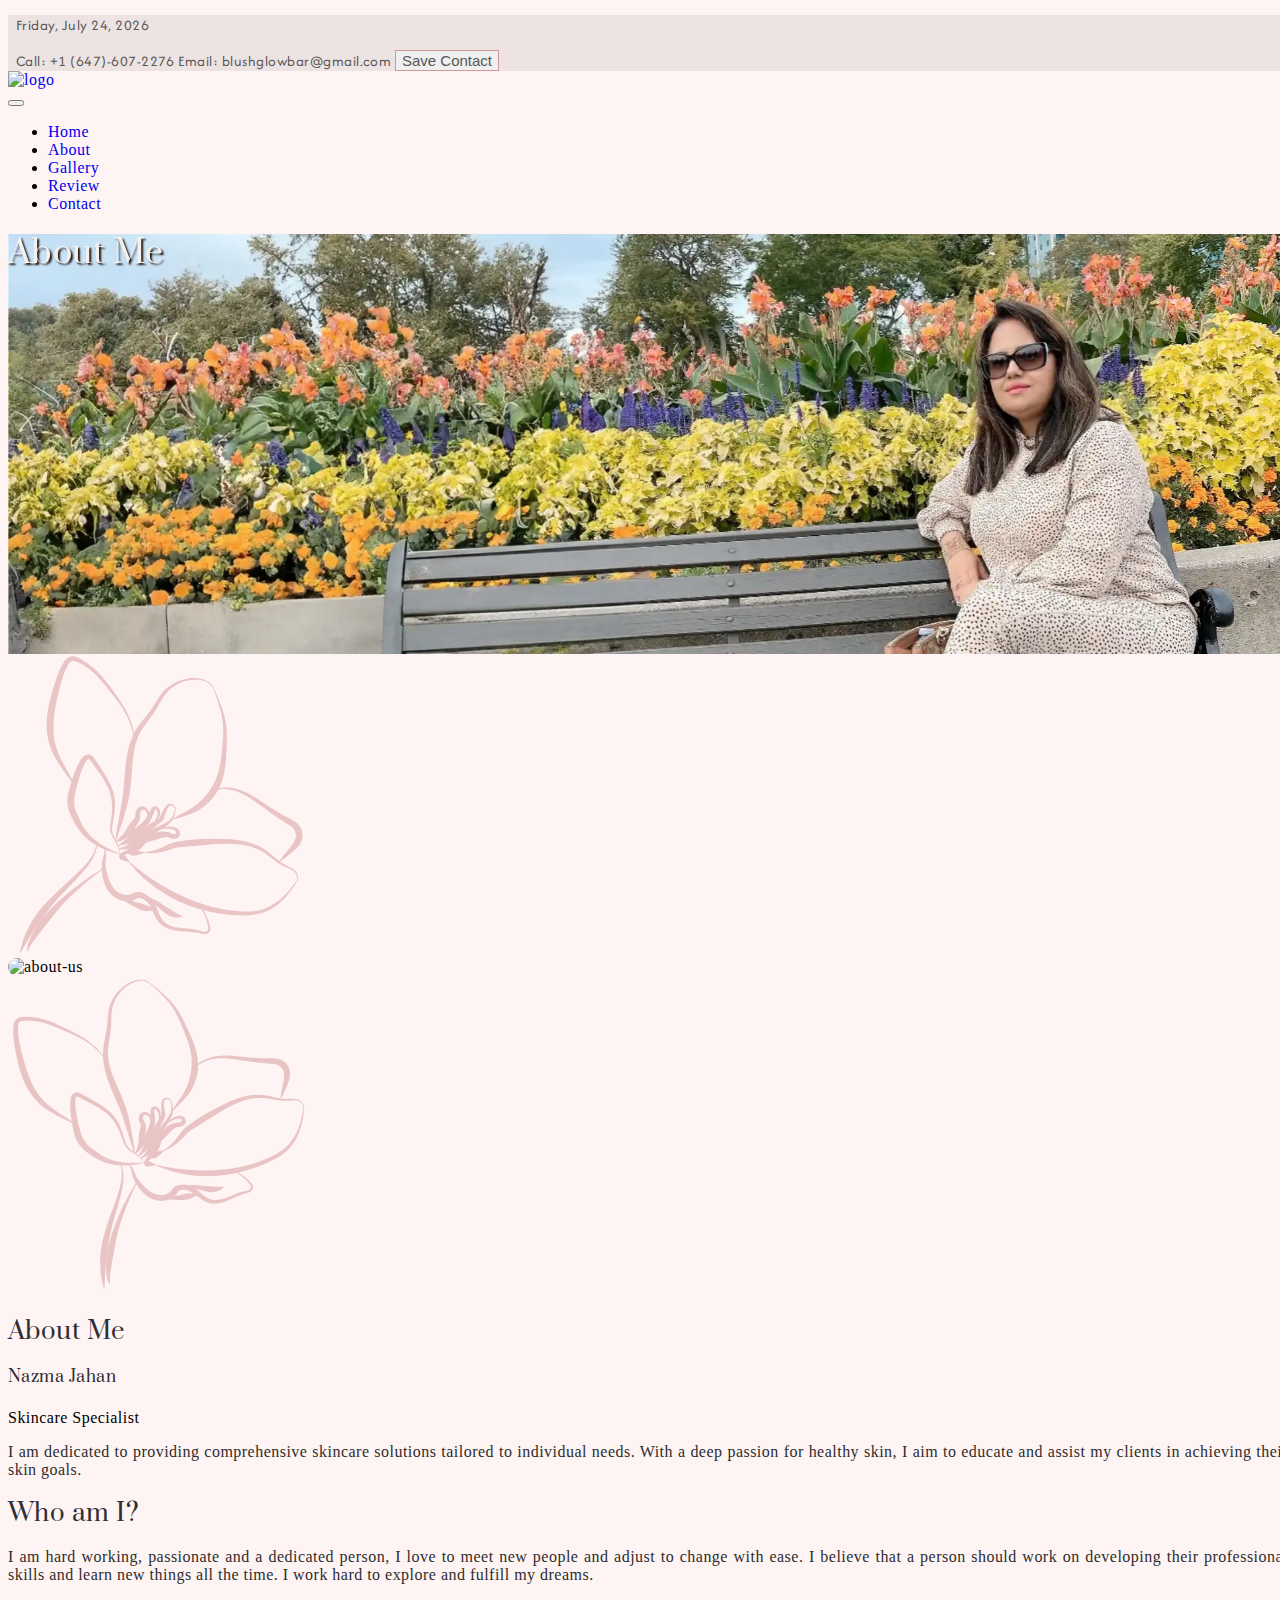
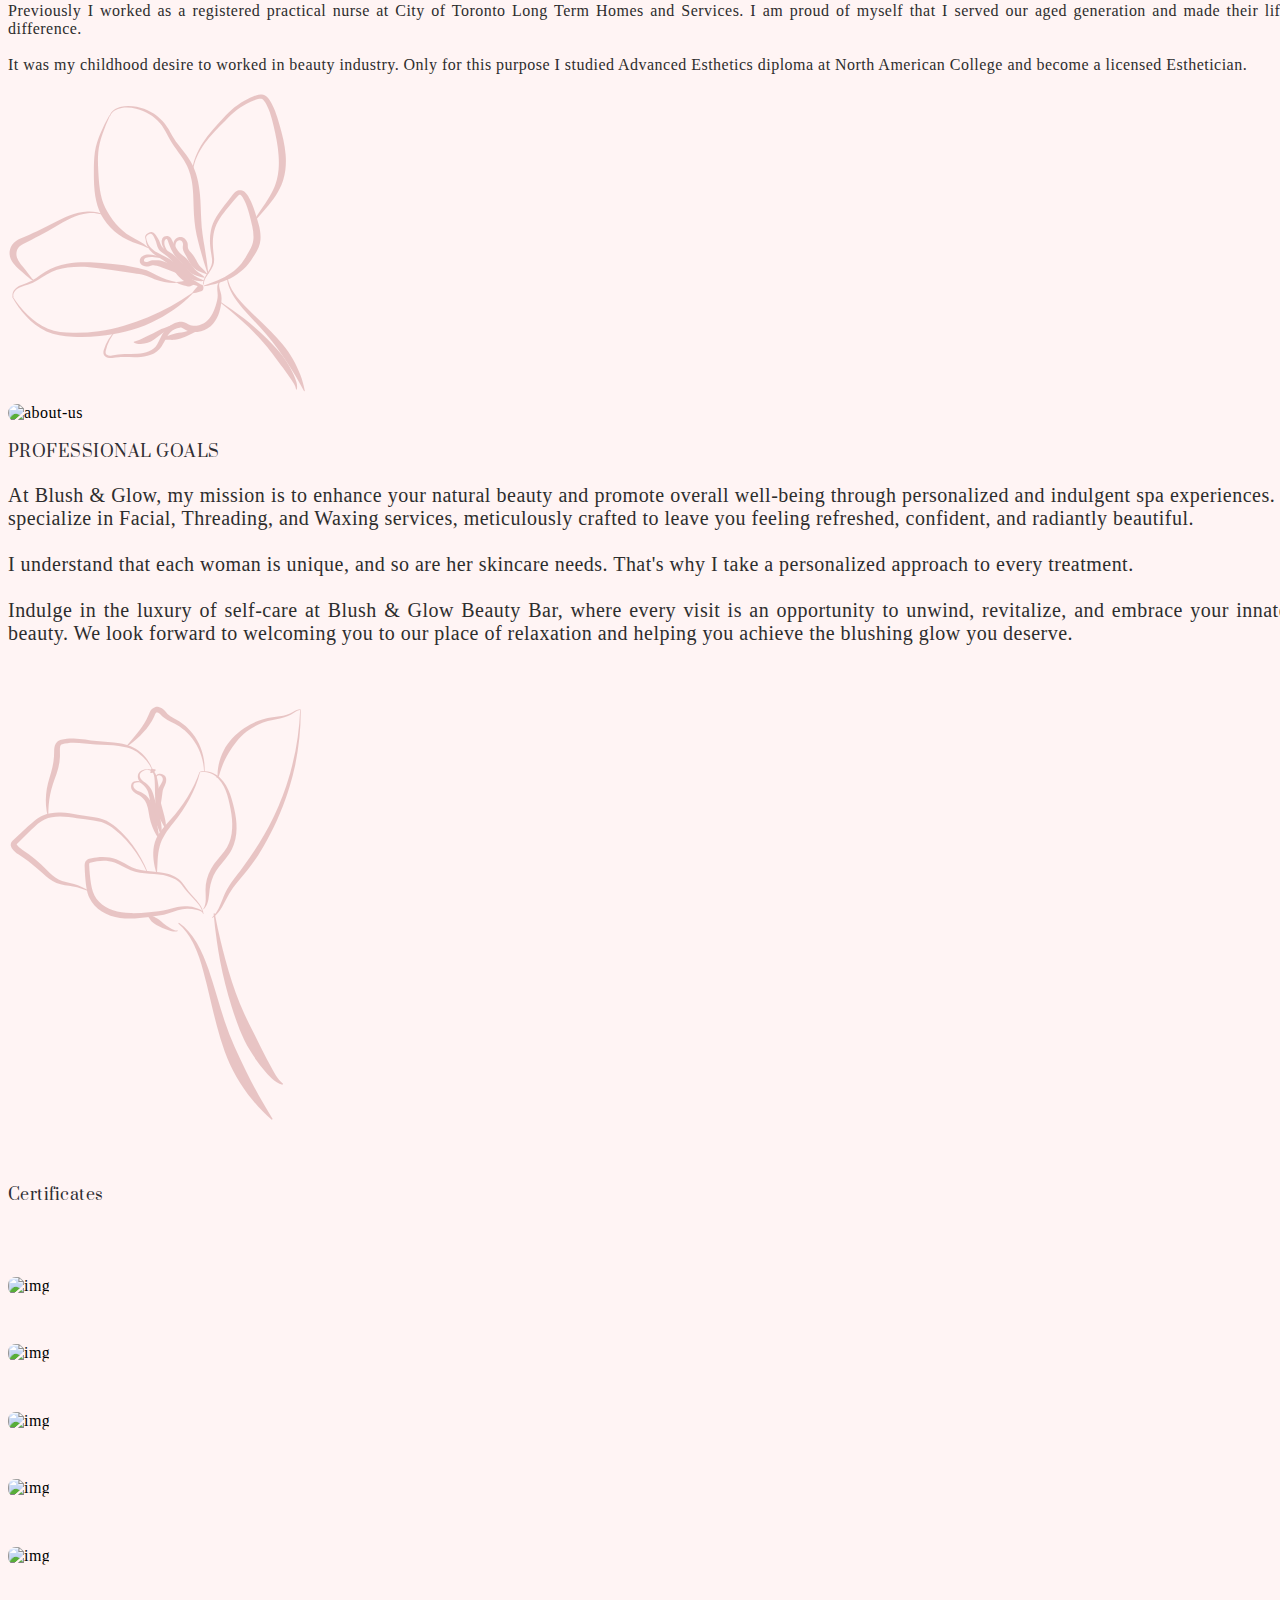
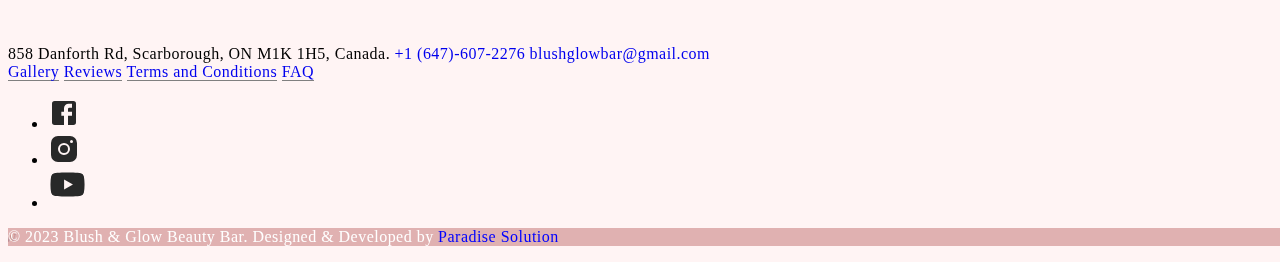
==== commit 8b260d0f: "done dana done" ====
--- a/about.html
+++ b/about.html
@@ -689,7 +689,7 @@
                     <h2>About Me</h2>
                     <h4 class="mt-2">Nazma Jahan</h4>
                     <p class="text-muted">Skincare Specialist</p>
-                    <p class="lead" style="text-align: justify">
+                    <p class="lead" style="text-align: justify;color: #2d2d2d;">
                       I am dedicated to providing comprehensive skincare solutions
                       tailored to individual needs. With a deep passion for
                       healthy skin, I aim to educate and assist my clients in
@@ -711,14 +711,14 @@
               <div class="col-md-7">
                 <div class="section-element ">
                   <h2 class="element-title text-uppercase">Who am I?</h2>
-                  <p style="text-align: justify">
+                  <p class="lead" style="text-align: justify;color: #2d2d2d;">
                     I am hard working, passionate and a dedicated person, I love
                     to meet new people and adjust to change with ease. I believe
                     that a person should work on developing their professional
                     skills and learn new things all the time. I work hard to
                     explore and fulfill my dreams.<br /><br />
                     Previously I worked as a registered practical nurse at City
-                    of Toronto Long Term Homes and Services. I am pleased of
+                    of Toronto Long Term Homes and Services. I am proud of
                     myself that I served our aged generation and made their life
                     difference.<br /><br />
                     It was my childhood desire to worked in beauty industry.
@@ -931,7 +931,7 @@
               <img data-src="images/line.png" alt="" class="lazy-load" />
             </div>
           </div>
-          <p class="" style="text-align: justify; font-size: 20px">
+          <p class="" style="text-align: justify; font-size: 20px; color: #2d2d2d;">
             At Blush & Glow, my mission is to enhance your natural beauty and
             promote overall well-being through personalized and indulgent spa
             experiences. I specialize in Facial, Threading, and Waxing services,
@@ -1219,123 +1219,7 @@
         <div class="container">
           <h4 class="text-center py-3">Follow us on Facebook</h4>
 
-          <div class="row d-flex flex-wrap my-3 g-0">
-            <figure class="col instagram-item magnific position-relative">
-              <a
-                href="https://www.facebook.com/Blushglowbeautybar"
-                target="_blank"
-                class=""
-              >
-                <img
-                  data-src="images/insta-item1.jpg"
-                  alt="instagram"
-                  class="insta-image lazy-load"
-                />
-                <div class="icon-overlay d-flex justify-content-center">
-                  <svg
-                    width="30"
-                    height="30"
-                    viewBox="0 0 30 30"
-                    style="color: #fff4f4"
-                  >
-                    <use xlink:href="#instagram"></use>
-                  </svg>
-                </div>
-              </a>
-            </figure>
-            <figure class="col instagram-item magnific position-relative">
-              <a
-                href="https://www.facebook.com/Blushglowbeautybar"
-                target="_blank"
-                class=""
-              >
-                <img
-                  data-src="images/insta-item3.jpg"
-                  alt="instagram"
-                  class="insta-image lazy-load"
-                />
-                <div class="icon-overlay d-flex justify-content-center">
-                  <svg
-                    width="30"
-                    height="30"
-                    viewBox="0 0 30 30"
-                    style="color: #fff4f4"
-                  >
-                    <use xlink:href="#instagram"></use>
-                  </svg>
-                </div>
-              </a>
-            </figure>
-            <figure class="col instagram-item magnific position-relative">
-              <a
-                href="https://www.facebook.com/Blushglowbeautybar"
-                target="_blank"
-                class=""
-              >
-                <img
-                  data-src="images/insta-item4.jpg"
-                  alt="instagram"
-                  class="insta-image lazy-load"
-                />
-                <div class="icon-overlay d-flex justify-content-center">
-                  <svg
-                    width="30"
-                    height="30"
-                    viewBox="0 0 30 30"
-                    style="color: #fff4f4"
-                  >
-                    <use xlink:href="#instagram"></use>
-                  </svg>
-                </div>
-              </a>
-            </figure>
-            <figure class="col instagram-item magnific position-relative">
-              <a
-                href="https://www.facebook.com/Blushglowbeautybar"
-                target="_blank"
-                class=""
-              >
-                <img
-                  data-src="images/insta-item5.jpg"
-                  alt="instagram"
-                  class="insta-image lazy-load"
-                />
-                <div class="icon-overlay d-flex justify-content-center">
-                  <svg
-                    width="30"
-                    height="30"
-                    viewBox="0 0 30 30"
-                    style="color: #fff4f4"
-                  >
-                    <use xlink:href="#instagram"></use>
-                  </svg>
-                </div>
-              </a>
-            </figure>
-            <figure class="col instagram-item magnific position-relative">
-              <a
-                href="https://www.facebook.com/Blushglowbeautybar"
-                target="_blank"
-                class=""
-              >
-                <img
-                  data-src="images/insta-item6.jpg"
-                  alt="instagram"
-                  class="insta-image lazy-load"
-                />
-                <div class="icon-overlay d-flex justify-content-center">
-                  <svg
-                    width="30"
-                    height="30"
-                    viewBox="0 0 30 30"
-                    style="color: #fff4f4"
-                  >
-                    <use xlink:href="#instagram"></use>
-                  </svg>
-                </div>
-              </a>
-            </figure>
-          </div>
+          <div id="facebookGallery" class="row d-flex flex-wrap my-3 g-0"></div>
         </div>
       </section>
       <!-- youtube-section  -->
@@ -1351,12 +1235,12 @@
         </div>
         <div class="d-flex flex-column gap-1 align-items-center mt-3">
           <a
-            href="https://maps.app.goo.gl/1LXAmvAXni6qtD3Z7"
+            href="https://maps.app.goo.gl/qmKCS6J46zk5b1Yf6"
             target="_blank"
             class="mb-0 text-center"
             style="color: black"
           >
-            5 Massey Square, East York, ON M4C 5L6, Canada
+          858 Danforth Rd, Scarborough, ON M1K 1H5, Canada.
           </a>
           <a href="tel:tel:+16476072276" class="item-anchor"
             >+1 (647)-607-2276</a
@@ -1492,6 +1376,7 @@
     <script src="js/jquery.min.js"></script>
     <script src="js/plugins.js"></script>
     <script src="js/SmoothScroll.js"></script>
+    <script src="js/contentload.js"></script>
     <script
       src="https://cdn.jsdelivr.net/npm/bootstrap@5.3.0-alpha3/dist/js/bootstrap.bundle.min.js"
       integrity="sha384-ENjdO4Dr2bkBIFxQpeoTz1HIcje39Wm4jDKdf19U8gI4ddQ3GYNS7NTKfAdVQSZe"
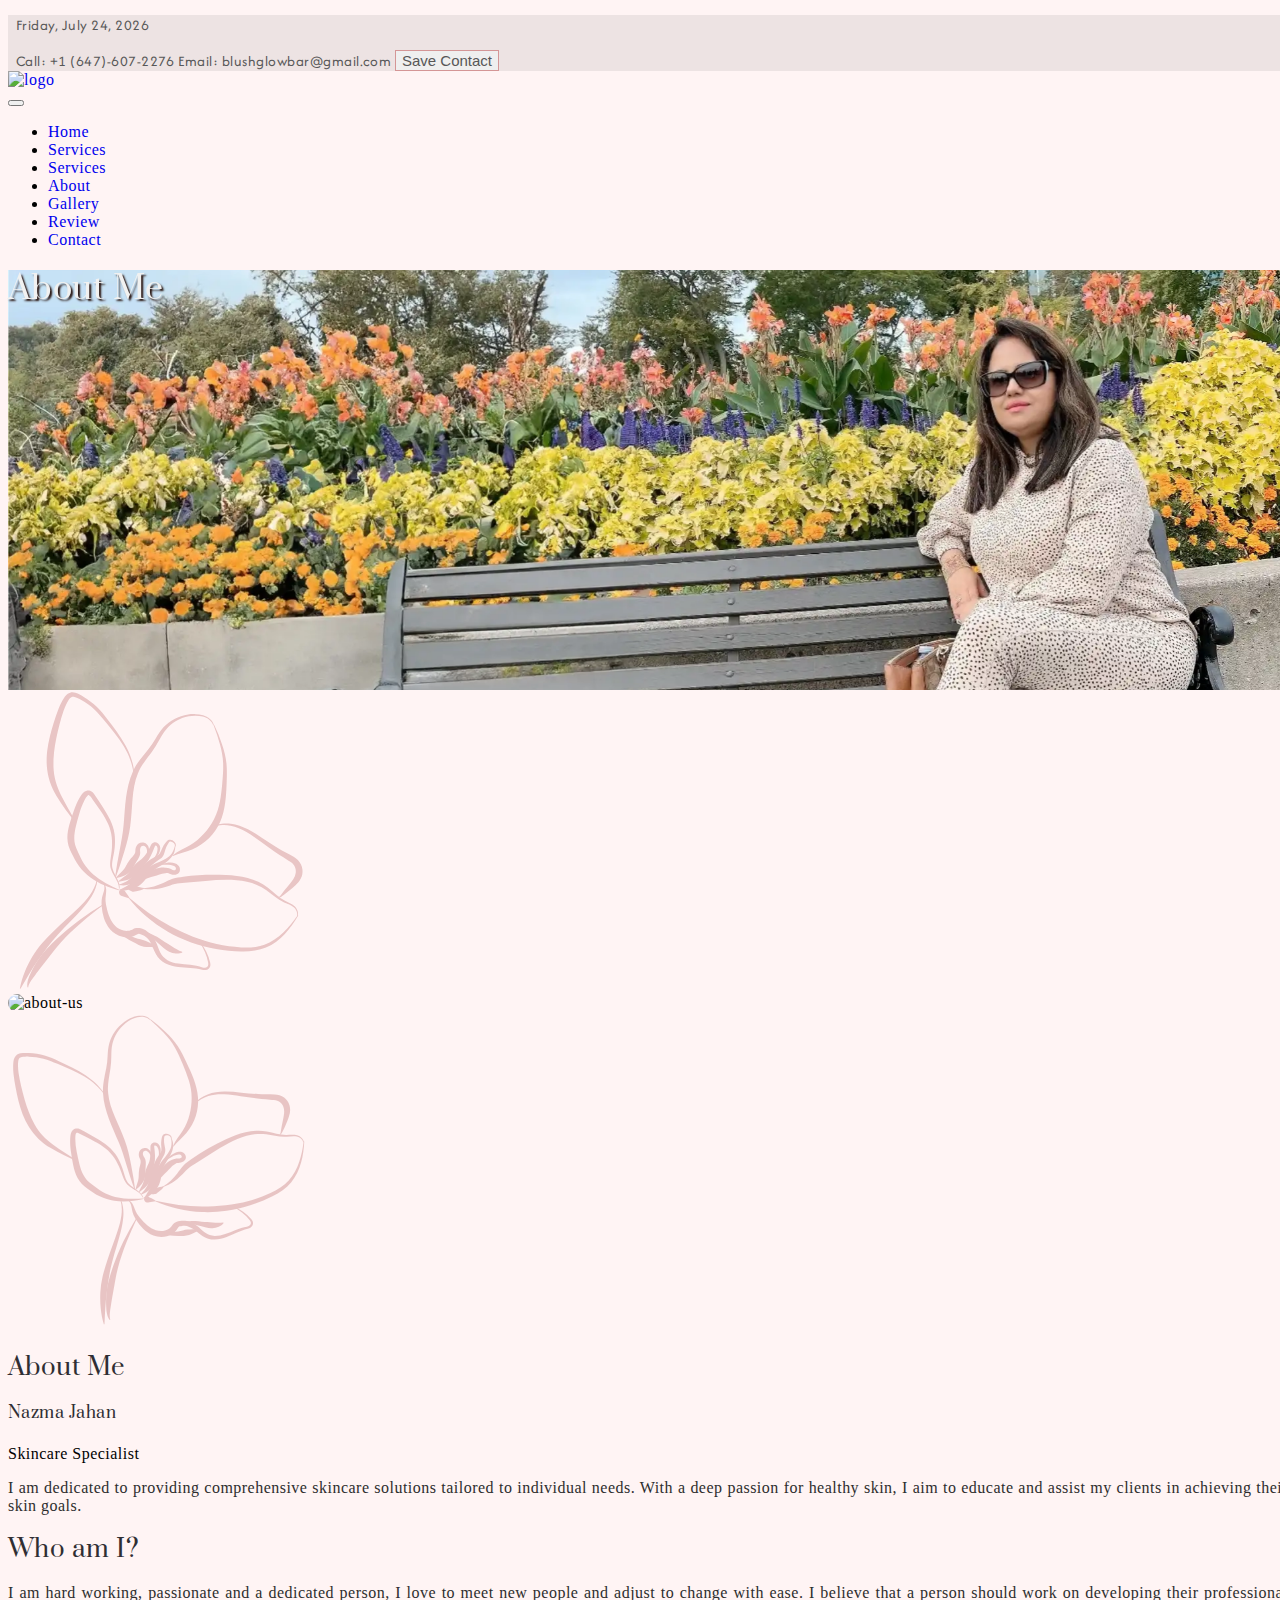
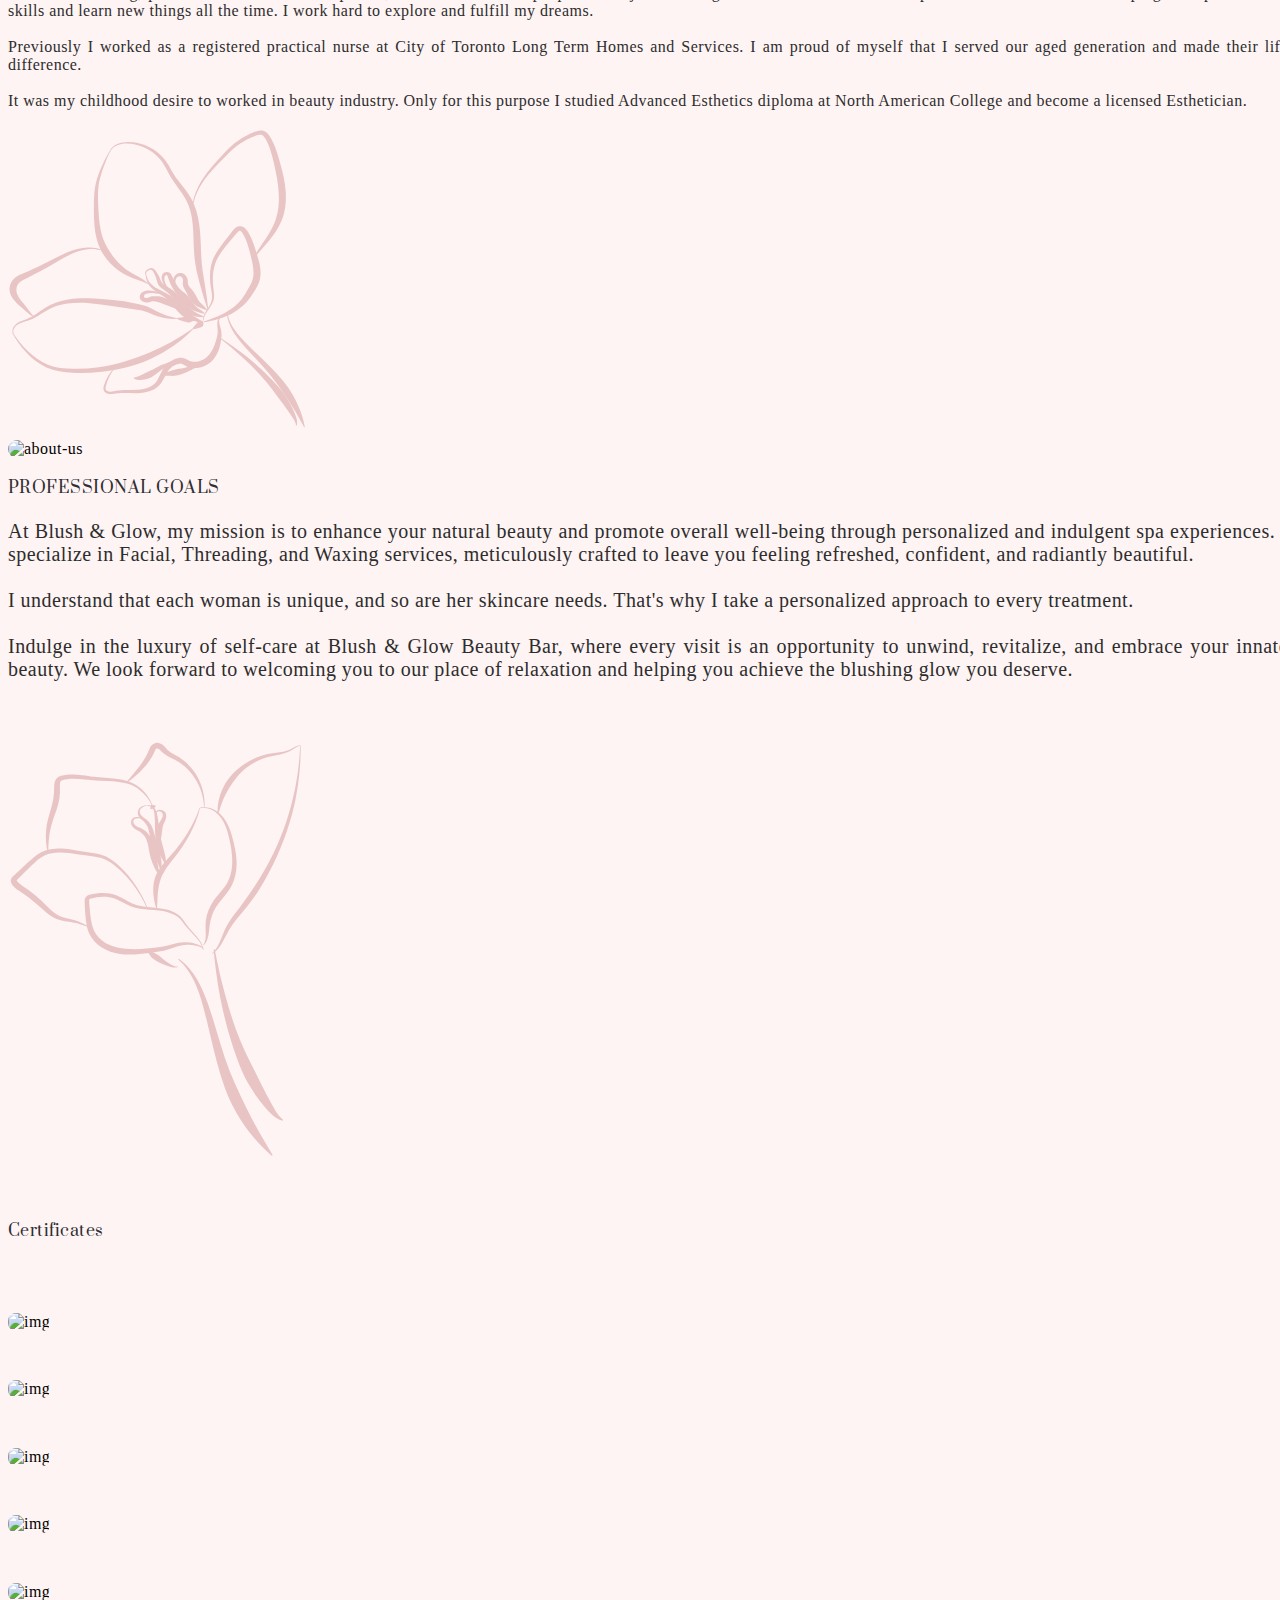
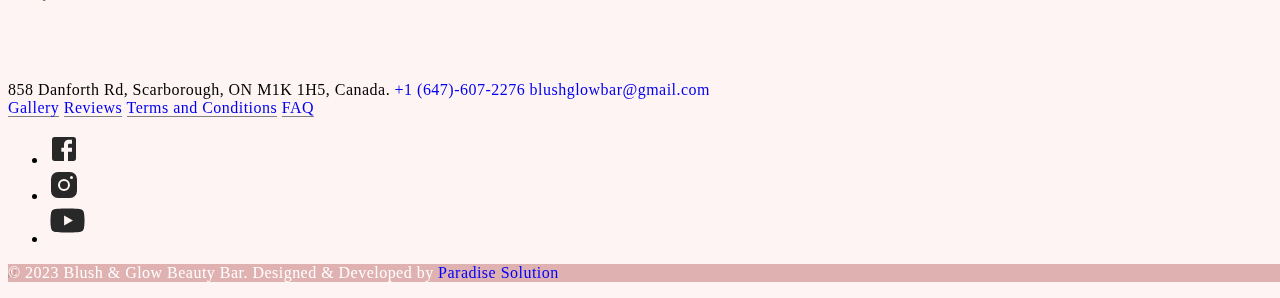
==== commit d2a19d33: "update 5 files and create 1 file" ====
--- a/about.html
+++ b/about.html
@@ -144,6 +144,22 @@
                         class="nav-link border px-3"
                         style="text-align: center"
                         >Home</a
+                      >
+                    </li>
+                    <li class="nav-item d-none d-lg-block">
+                      <a
+                        href="#service-cont"
+                        class="nav-link border px-3"
+                        style="text-align: center"
+                        >Services</a
+                      >
+                    </li>
+                    <li class="nav-item d-lg-none">
+                      <a
+                        href="/services.html"
+                        class="nav-link border px-3"
+                        style="text-align: center"
+                        >Services</a
                       >
                     </li>
                     <li class="nav-item">
